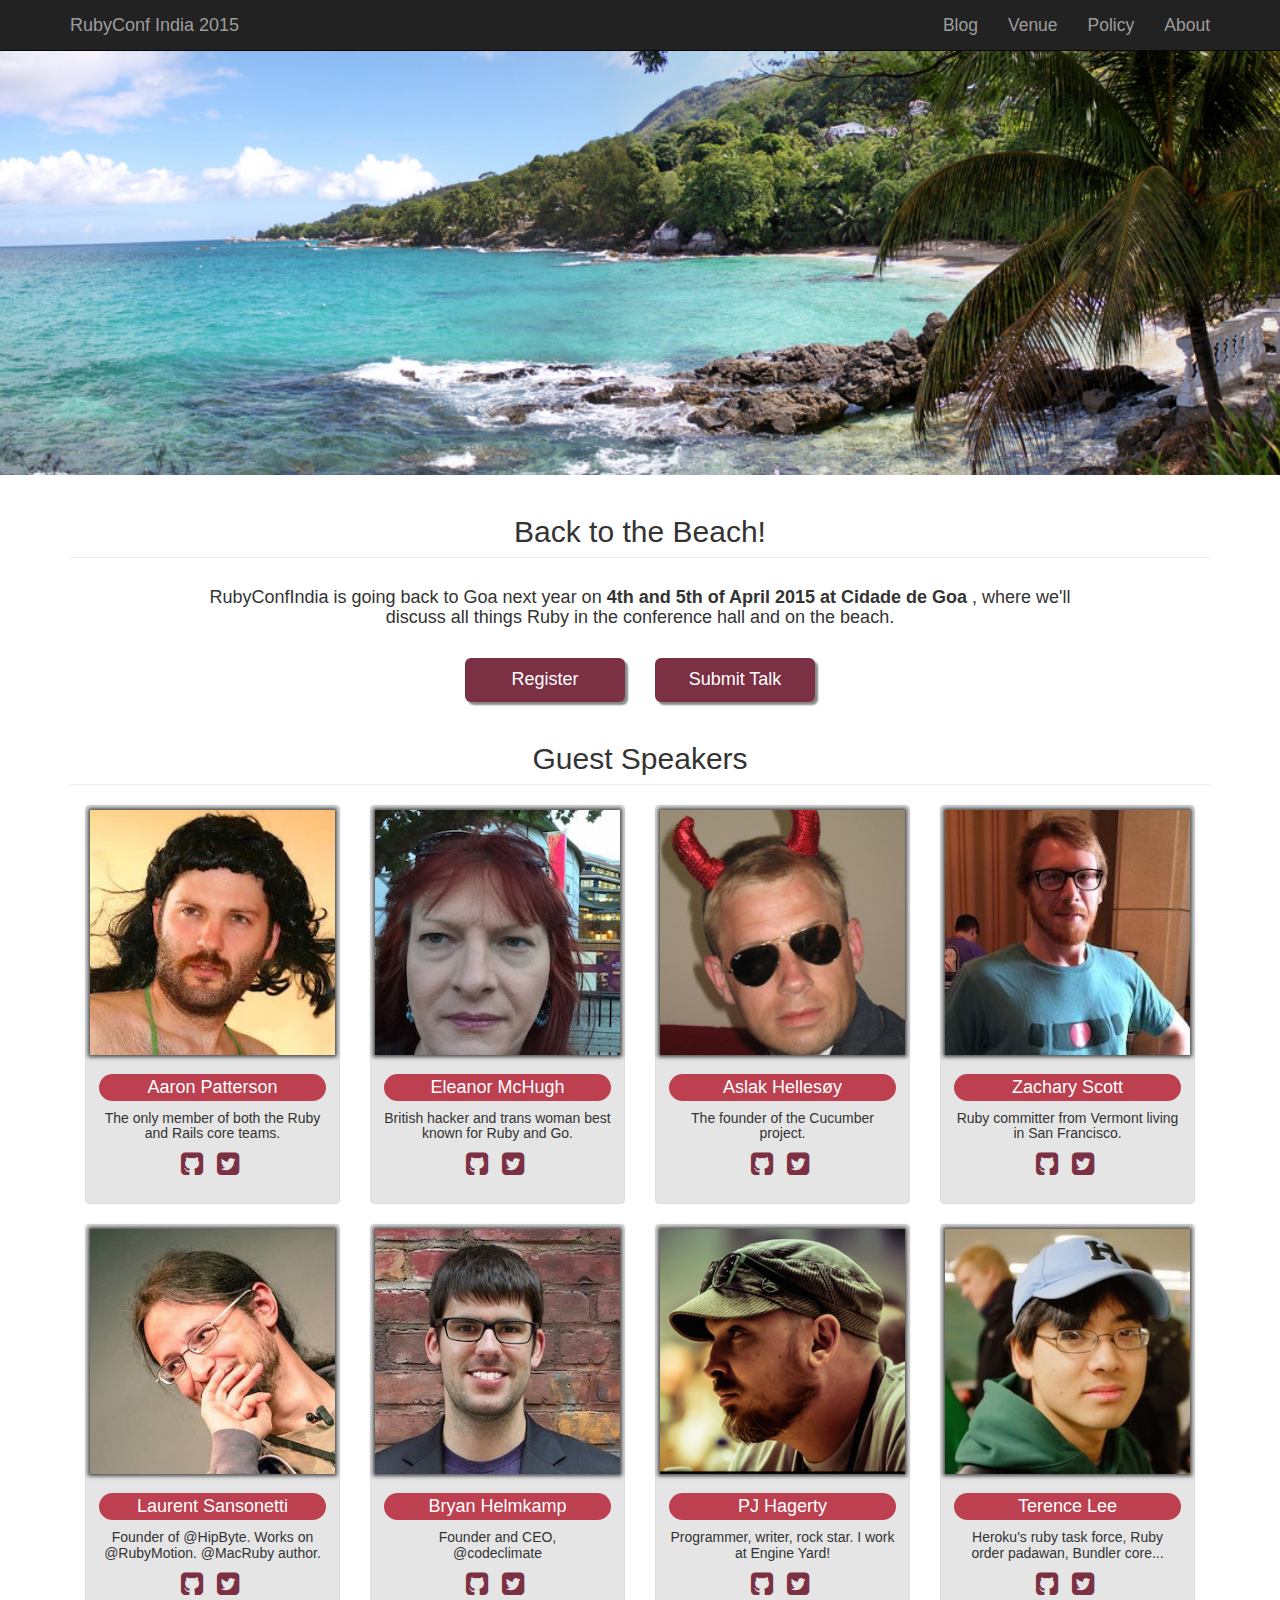
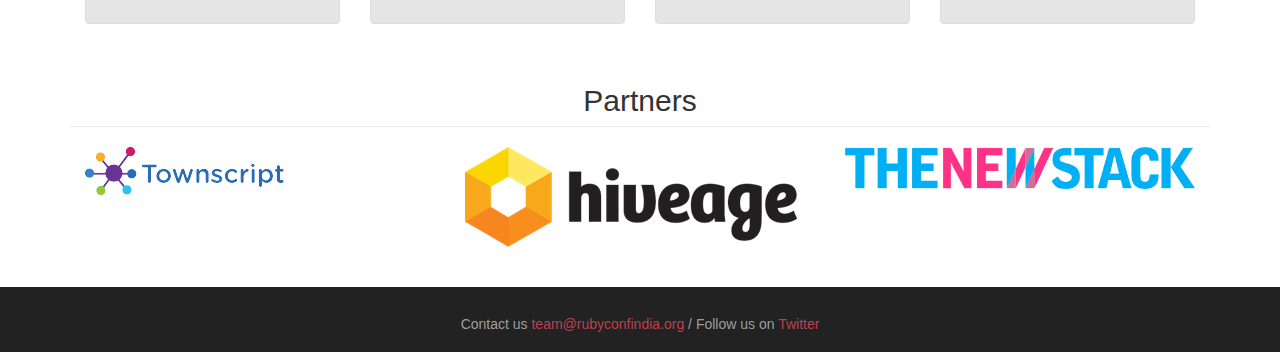
==== index.html @ f883c32f "Automated commit at 2015-01-05 13:21:49 UTC by middleman-deploy 1.0.0" ====
<!DOCTYPE html>
<html>
<head>
<meta charset='utf-8'>
<meta content='IE=edge,chrome=1' http-equiv='X-UA-Compatible'>
<!-- Use title if it's in the page YAML frontmatter -->
<title>RubyConf India 2015</title>
<meta content='RubyConfIndia' name='description'>
<meta content='width=device-width' name='viewport'>
<!-- Place favicon.ico and apple-touch-icon.png in the root directory -->
<link href="/css/all.css" rel="stylesheet" type="text/css" />
<link href="/font-awesome/css/font-awesome.min.css" rel="stylesheet" type="text/css" />
<script src="/js/vendor/modernizr-2.6.1.min.js" type="text/javascript"></script>
</head>
<body>
<nav class='navbar navbar-inverse navbar-fixed-top' role='navigation'>
<div class='container'>
<div class='navbar-header'>
<button class='navbar-toggle' data-target='#navlinks' data-toggle='collapse' type='button'>
<span class='sr-only'>Toggle navigation</span>
<span class='icon-bar'></span>
<span class='icon-bar'></span>
<span class='icon-bar'></span>
</button>
<a class='navbar-brand' href='/'>RubyConf India 2015</a>
</div>
<div class='collapse navbar-collapse' id='navlinks'>
<ul class='nav navbar-nav navbar-right'>
<li>
<a href='http://blog.rubyconfindia.org/'>Blog</a>
</li>
<li>
<a href='/venue.html'>Venue</a>
</li>
<li>
<a href='/policy.html'>Policy</a>
</li>
<li>
<a href='/about.html'>About</a>
</li>
</ul>
</div>
</div>
</nav>
<header class='banner'>
<div class='fill'></div>
</header>
<div class='container'>
<div class='row'>
<div class='col-lg-12 text-center'>
<h2 class='page-header'>
Back to the Beach!
</h2>
<section>
<h4 class='col-lg-10 col-lg-offset-1 padding-down'>
RubyConfIndia is going back to Goa next year on
<strong>4th and 5th of April 2015 at Cidade de Goa</strong>
, where we'll discuss all things Ruby in the conference hall and on the beach.
</h4>
</section>
<section class='push-down'>
<div class='col-sm-2 col-sm-offset-4'>
<a class='btn btn-primary btn-lg btn-block' href='http://www.townscript.com/rubyconfindia2015' target='_blank'>Register</a>
</div>
<div class='col-sm-2'>
<a class='btn btn-success btn-lg btn-block' href='http://cfp.rubyconfindia.org/' target='_blank'>Submit Talk</a>
</div>
</section>
</div>
</div>
<div class='row'>
<div class='col-lg-12 text-center'>
<h2 class='page-header'>
Guest Speakers
</h2>
<div class='col-md-3'>
<div class='thumbnail'>
<img class="img-responsive" src="/img/aaron.jpeg" />
<div class='caption'>
<div class='h4'>Aaron Patterson</div>
<h5>
The only member of both the Ruby and Rails core teams.
</h5>
<ul class='list-inline'>
<li>
<a href='https://github.com/tenderlove'>
<i class='fa fa-github-square'></i>
</a>
</li>
<li>
<a href='https://twitter.com/tenderlove'>
<i class='fa fa-twitter-square'></i>
</a>
</li>
</ul>
</div>
</div>
</div>
<div class='col-md-3'>
<div class='thumbnail'>
<img class="img-responsive" src="/img/eleanor.jpeg" />
<div class='caption'>
<div class='h4'>Eleanor McHugh</div>
<h5>
British hacker and trans woman best known for Ruby and Go.
</h5>
<ul class='list-inline'>
<li>
<a href='https://github.com/feyeleanor'>
<i class='fa fa-github-square'></i>
</a>
</li>
<li>
<a href='http://twitter.com/feyeleanor'>
<i class='fa fa-twitter-square'></i>
</a>
</li>
</ul>
</div>
</div>
</div>
<div class='col-md-3'>
<div class='thumbnail'>
<img class="img-responsive" src="/img/aslak.jpeg" />
<div class='caption'>
<div class='h4'>Aslak Hellesøy</div>
<h5>
The founder of the Cucumber project.
</h5>
<ul class='list-inline'>
<li>
<a href='https://github.com/aslakhellesoy'>
<i class='fa fa-github-square'></i>
</a>
</li>
<li>
<a href='https://twitter.com/aslak_hellesoy'>
<i class='fa fa-twitter-square'></i>
</a>
</li>
</ul>
</div>
</div>
</div>
<div class='col-md-3'>
<div class='thumbnail'>
<img class="img-responsive" src="/img/zzak.png" />
<div class='caption'>
<div class='h4'>Zachary Scott</div>
<h5>
Ruby committer from Vermont living in San Francisco.
</h5>
<ul class='list-inline'>
<li>
<a href='https://github.com/zzak'>
<i class='fa fa-github-square'></i>
</a>
</li>
<li>
<a href='https://twitter.com/_zzak'>
<i class='fa fa-twitter-square'></i>
</a>
</li>
</ul>
</div>
</div>
</div>
<div class='col-md-3'>
<div class='thumbnail'>
<img class="img-responsive" src="/img/laurent.jpg" />
<div class='caption'>
<div class='h4'>Laurent Sansonetti</div>
<h5>
Founder of @HipByte. Works on @RubyMotion. @MacRuby author.
</h5>
<ul class='list-inline'>
<li>
<a href='https://github.com/lrz'>
<i class='fa fa-github-square'></i>
</a>
</li>
<li>
<a href='https://twitter.com/lrz'>
<i class='fa fa-twitter-square'></i>
</a>
</li>
</ul>
</div>
</div>
</div>
<div class='col-md-3'>
<div class='thumbnail'>
<img class="img-responsive" src="/img/bryan.jpeg" />
<div class='caption'>
<div class='h4'>Bryan Helmkamp</div>
<h5>
Founder and CEO,
<br>
@codeclimate
</h5>
<ul class='list-inline'>
<li>
<a href='https://github.com/brynary'>
<i class='fa fa-github-square'></i>
</a>
</li>
<li>
<a href='https://twitter.com/brynary'>
<i class='fa fa-twitter-square'></i>
</a>
</li>
</ul>
</div>
</div>
</div>
<div class='col-md-3'>
<div class='thumbnail'>
<img class="img-responsive" src="/img/pj.png" />
<div class='caption'>
<div class='h4'>PJ Hagerty</div>
<h5>
Programmer, writer, rock star. I work at Engine Yard!
</h5>
<ul class='list-inline'>
<li>
<a href='https://github.com/aspleenic'>
<i class='fa fa-github-square'></i>
</a>
</li>
<li>
<a href='https://twitter.com/aspleenic'>
<i class='fa fa-twitter-square'></i>
</a>
</li>
</ul>
</div>
</div>
</div>
<div class='col-md-3'>
<div class='thumbnail'>
<img class="img-responsive" src="/img/terence.jpeg" />
<div class='caption'>
<div class='h4'>Terence Lee</div>
<h5>
Heroku's ruby task force, Ruby order padawan, Bundler core...
</h5>
<ul class='list-inline'>
<li>
<a href='https://github.com/hone'>
<i class='fa fa-github-square'></i>
</a>
</li>
<li>
<a href='https://twitter.com/hone02'>
<i class='fa fa-twitter-square'></i>
</a>
</li>
</ul>
</div>
</div>
</div>
</div>
</div>
<div class='row'>
<div class='col-lg-12 text-center'>
<h2 class='page-header'>
Partners
</h2>
<div class='col-md-4'>
<a href='http://townscript.com'>
<img class="img-responsive" src="/img/townscript.png" />
</a>
</div>
<div class='col-md-4'>
<a href='http://www.hivage.com'>
<img class="img-responsive" src="/img/hiveage.png" />
</a>
</div>
<div class='col-md-4'>
<a href='http://www.thenewstack.io'>
<img class="img-responsive" src="/img/newstack.png" />
</a>
</div>
</div>
</div>

</div>
<footer>
<div class='container text-center'>
<h5>
Contact us
<a class='link' href='mailto:team@rubyconfindia.org'>team@rubyconfindia.org</a>
/ Follow us on
<a class='link' href='http://twitter.com/rubyconfindia'>Twitter</a>
</h5>
</div>
</footer>
<script src="/js/main.js" type="text/javascript"></script>
<script type='text/javascript'>
(function(i,s,o,g,r,a,m){i['GoogleAnalyticsObject']=r;i[r]=i[r]||function(){
(i[r].q=i[r].q||[]).push(arguments)},i[r].l=1*new Date();a=s.createElement(o),
m=s.getElementsByTagName(o)[0];a.async=1;a.src=g;m.parentNode.insertBefore(a,m)
})(window,document,'script','//www.google-analytics.com/analytics.js','ga');
ga('create', 'UA-10855424-1', 'auto');
ga('send', 'pageview');
</script>
</body>
</html>
---- css/all.css ----
@charset "UTF-8";/*! normalize.css v2.0.1 | MIT License | git.io/normalize */

/* ==========================================================================
   HTML5 display definitions
   ========================================================================== */

/*
 * Corrects `block` display not defined in IE 8/9.
 */


article,
aside,
details,
figcaption,
figure,
footer,
header,
hgroup,
nav,
section,
summary {
    display: block;
}

/*
 * Corrects `inline-block` display not defined in IE 8/9.
 */

audio,
canvas,
video {
    display: inline-block;
}

/*
 * Prevents modern browsers from displaying `audio` without controls.
 * Remove excess height in iOS 5 devices.
 */

audio:not([controls]) {
    display: none;
    height: 0;
}

/*
 * Addresses styling for `hidden` attribute not present in IE 8/9.
 */

[hidden] {
    display: none;
}

/* ==========================================================================
   Base
   ========================================================================== */

/*
 * 1. Sets default font family to sans-serif.
 * 2. Prevents iOS text size adjust after orientation change, without disabling
 *    user zoom.
 */

html {
    font-family: sans-serif; /* 1 */
    -webkit-text-size-adjust: 100%; /* 2 */
    -ms-text-size-adjust: 100%; /* 2 */
}

/*
 * Removes default margin.
 */

body {
    margin: 0;
}

/* ==========================================================================
   Links
   ========================================================================== */

/*
 * Addresses `outline` inconsistency between Chrome and other browsers.
 */

a:focus {
    outline: thin dotted;
}

/*
 * Improves readability when focused and also mouse hovered in all browsers.
 */

a:active,
a:hover {
    outline: 0;
}

/* ==========================================================================
   Typography
   ========================================================================== */

/*
 * Addresses `h1` font sizes within `section` and `article` in Firefox 4+,
 * Safari 5, and Chrome.
 */

h1 {
    font-size: 2em;
}

/*
 * Addresses styling not present in IE 8/9, Safari 5, and Chrome.
 */

abbr[title] {
    border-bottom: 1px dotted;
}

/*
 * Addresses style set to `bolder` in Firefox 4+, Safari 5, and Chrome.
 */

b,
strong {
    font-weight: bold;
}

/*
 * Addresses styling not present in Safari 5 and Chrome.
 */

dfn {
    font-style: italic;
}

/*
 * Addresses styling not present in IE 8/9.
 */

mark {
    background: #ff0;
    color: #000;
}


/*
 * Corrects font family set oddly in Safari 5 and Chrome.
 */

code,
kbd,
pre,
samp {
    font-family: monospace, serif;
    font-size: 1em;
}

/*
 * Improves readability of pre-formatted text in all browsers.
 */

pre {
    white-space: pre;
    white-space: pre-wrap;
    word-wrap: break-word;
}

/*
 * Sets consistent quote types.
 */

q {
    quotes: "\201C" "\201D" "\2018" "\2019";
}

/*
 * Addresses inconsistent and variable font size in all browsers.
 */

small {
    font-size: 80%;
}

/*
 * Prevents `sub` and `sup` affecting `line-height` in all browsers.
 */

sub,
sup {
    font-size: 75%;
    line-height: 0;
    position: relative;
    vertical-align: baseline;
}

sup {
    top: -0.5em;
}

sub {
    bottom: -0.25em;
}

/* ==========================================================================
   Embedded content
   ========================================================================== */

/*
 * Removes border when inside `a` element in IE 8/9.
 */

img {
    border: 0;
}

/*
 * Corrects overflow displayed oddly in IE 9.
 */

svg:not(:root) {
    overflow: hidden;
}

/* ==========================================================================
   Figures
   ========================================================================== */

/*
 * Addresses margin not present in IE 8/9 and Safari 5.
 */

figure {
    margin: 0;
}

/* ==========================================================================
   Forms
   ========================================================================== */

/*
 * Define consistent border, margin, and padding.
 */

fieldset {
    border: 1px solid #c0c0c0;
    margin: 0 2px;
    padding: 0.35em 0.625em 0.75em;
}

/*
 * 1. Corrects color not being inherited in IE 8/9.
 * 2. Remove padding so people aren't caught out if they zero out fieldsets.
 */

legend {
    border: 0; /* 1 */
    padding: 0; /* 2 */
}

/*
 * 1. Corrects font family not being inherited in all browsers.
 * 2. Corrects font size not being inherited in all browsers.
 * 3. Addresses margins set differently in Firefox 4+, Safari 5, and Chrome
 */

button,
input,
select,
textarea {
    font-family: inherit; /* 1 */
    font-size: 100%; /* 2 */
    margin: 0; /* 3 */
}

/*
 * Addresses Firefox 4+ setting `line-height` on `input` using `!important` in
 * the UA stylesheet.
 */

button,
input {
    line-height: normal;
}

/*
 * 1. Avoid the WebKit bug in Android 4.0.* where (2) destroys native `audio`
 *    and `video` controls.
 * 2. Corrects inability to style clickable `input` types in iOS.
 * 3. Improves usability and consistency of cursor style between image-type
 *    `input` and others.
 */

button,
html input[type="button"], /* 1 */
input[type="reset"],
input[type="submit"] {
    -webkit-appearance: button; /* 2 */
    cursor: pointer; /* 3 */
}

/*
 * Re-set default cursor for disabled elements.
 */

button[disabled],
input[disabled] {
    cursor: default;
}

/*
 * 1. Addresses box sizing set to `content-box` in IE 8/9.
 * 2. Removes excess padding in IE 8/9.
 */

input[type="checkbox"],
input[type="radio"] {
    box-sizing: border-box; /* 1 */
    padding: 0; /* 2 */
}

/*
 * 1. Addresses `appearance` set to `searchfield` in Safari 5 and Chrome.
 * 2. Addresses `box-sizing` set to `border-box` in Safari 5 and Chrome
 *    (include `-moz` to future-proof).
 */

input[type="search"] {
    -webkit-appearance: textfield; /* 1 */
    -moz-box-sizing: content-box;
    -webkit-box-sizing: content-box; /* 2 */
    box-sizing: content-box;
}

/*
 * Removes inner padding and search cancel button in Safari 5 and Chrome
 * on OS X.
 */

input[type="search"]::-webkit-search-cancel-button,
input[type="search"]::-webkit-search-decoration {
    -webkit-appearance: none;
}

/*
 * Removes inner padding and border in Firefox 4+.
 */

button::-moz-focus-inner,
input::-moz-focus-inner {
    border: 0;
    padding: 0;
}

/*
 * 1. Removes default vertical scrollbar in IE 8/9.
 * 2. Improves readability and alignment in all browsers.
 */

textarea {
    overflow: auto; /* 1 */
    vertical-align: top; /* 2 */
}

/* ==========================================================================
   Tables
   ========================================================================== */

/*
 * Remove most spacing between table cells.
 */

table {
    border-collapse: collapse;
    border-spacing: 0;
}
/*!
 *  Font Awesome 4.2.0 by @davegandy - http://fontawesome.io - @fontawesome
 *  License - http://fontawesome.io/license (Font: SIL OFL 1.1, CSS: MIT License)
 */
@font-face{font-family:'FontAwesome';src:url('../fonts/fontawesome-webfont.eot?v=4.2.0');src:url('../fonts/fontawesome-webfont.eot?#iefix&v=4.2.0') format('embedded-opentype'),url('../fonts/fontawesome-webfont.woff?v=4.2.0') format('woff'),url('../fonts/fontawesome-webfont.ttf?v=4.2.0') format('truetype'),url('../fonts/fontawesome-webfont.svg?v=4.2.0#fontawesomeregular') format('svg');font-weight:normal;font-style:normal}.fa{display:inline-block;font:normal normal normal 14px/1 FontAwesome;font-size:inherit;text-rendering:auto;-webkit-font-smoothing:antialiased;-moz-osx-font-smoothing:grayscale}.fa-lg{font-size:1.33333333em;line-height:.75em;vertical-align:-15%}.fa-2x{font-size:2em}.fa-3x{font-size:3em}.fa-4x{font-size:4em}.fa-5x{font-size:5em}.fa-fw{width:1.28571429em;text-align:center}.fa-ul{padding-left:0;margin-left:2.14285714em;list-style-type:none}.fa-ul>li{position:relative}.fa-li{position:absolute;left:-2.14285714em;width:2.14285714em;top:.14285714em;text-align:center}.fa-li.fa-lg{left:-1.85714286em}.fa-border{padding:.2em .25em .15em;border:solid .08em #eee;border-radius:.1em}.pull-right{float:right}.pull-left{float:left}.fa.pull-left{margin-right:.3em}.fa.pull-right{margin-left:.3em}.fa-spin{-webkit-animation:fa-spin 2s infinite linear;animation:fa-spin 2s infinite linear}@-webkit-keyframes fa-spin{0%{-webkit-transform:rotate(0deg);transform:rotate(0deg)}100%{-webkit-transform:rotate(359deg);transform:rotate(359deg)}}@keyframes fa-spin{0%{-webkit-transform:rotate(0deg);transform:rotate(0deg)}100%{-webkit-transform:rotate(359deg);transform:rotate(359deg)}}.fa-rotate-90{filter:progid:DXImageTransform.Microsoft.BasicImage(rotation=1);-webkit-transform:rotate(90deg);-ms-transform:rotate(90deg);transform:rotate(90deg)}.fa-rotate-180{filter:progid:DXImageTransform.Microsoft.BasicImage(rotation=2);-webkit-transform:rotate(180deg);-ms-transform:rotate(180deg);transform:rotate(180deg)}.fa-rotate-270{filter:progid:DXImageTransform.Microsoft.BasicImage(rotation=3);-webkit-transform:rotate(270deg);-ms-transform:rotate(270deg);transform:rotate(270deg)}.fa-flip-horizontal{filter:progid:DXImageTransform.Microsoft.BasicImage(rotation=0, mirror=1);-webkit-transform:scale(-1, 1);-ms-transform:scale(-1, 1);transform:scale(-1, 1)}.fa-flip-vertical{filter:progid:DXImageTransform.Microsoft.BasicImage(rotation=2, mirror=1);-webkit-transform:scale(1, -1);-ms-transform:scale(1, -1);transform:scale(1, -1)}:root .fa-rotate-90,:root .fa-rotate-180,:root .fa-rotate-270,:root .fa-flip-horizontal,:root .fa-flip-vertical{filter:none}.fa-stack{position:relative;display:inline-block;width:2em;height:2em;line-height:2em;vertical-align:middle}.fa-stack-1x,.fa-stack-2x{position:absolute;left:0;width:100%;text-align:center}.fa-stack-1x{line-height:inherit}.fa-stack-2x{font-size:2em}.fa-inverse{color:#fff}.fa-glass:before{content:"\f000"}.fa-music:before{content:"\f001"}.fa-search:before{content:"\f002"}.fa-envelope-o:before{content:"\f003"}.fa-heart:before{content:"\f004"}.fa-star:before{content:"\f005"}.fa-star-o:before{content:"\f006"}.fa-user:before{content:"\f007"}.fa-film:before{content:"\f008"}.fa-th-large:before{content:"\f009"}.fa-th:before{content:"\f00a"}.fa-th-list:before{content:"\f00b"}.fa-check:before{content:"\f00c"}.fa-remove:before,.fa-close:before,.fa-times:before{content:"\f00d"}.fa-search-plus:before{content:"\f00e"}.fa-search-minus:before{content:"\f010"}.fa-power-off:before{content:"\f011"}.fa-signal:before{content:"\f012"}.fa-gear:before,.fa-cog:before{content:"\f013"}.fa-trash-o:before{content:"\f014"}.fa-home:before{content:"\f015"}.fa-file-o:before{content:"\f016"}.fa-clock-o:before{content:"\f017"}.fa-road:before{content:"\f018"}.fa-download:before{content:"\f019"}.fa-arrow-circle-o-down:before{content:"\f01a"}.fa-arrow-circle-o-up:before{content:"\f01b"}.fa-inbox:before{content:"\f01c"}.fa-play-circle-o:before{content:"\f01d"}.fa-rotate-right:before,.fa-repeat:before{content:"\f01e"}.fa-refresh:before{content:"\f021"}.fa-list-alt:before{content:"\f022"}.fa-lock:before{content:"\f023"}.fa-flag:before{content:"\f024"}.fa-headphones:before{content:"\f025"}.fa-volume-off:before{content:"\f026"}.fa-volume-down:before{content:"\f027"}.fa-volume-up:before{content:"\f028"}.fa-qrcode:before{content:"\f029"}.fa-barcode:before{content:"\f02a"}.fa-tag:before{content:"\f02b"}.fa-tags:before{content:"\f02c"}.fa-book:before{content:"\f02d"}.fa-bookmark:before{content:"\f02e"}.fa-print:before{content:"\f02f"}.fa-camera:before{content:"\f030"}.fa-font:before{content:"\f031"}.fa-bold:before{content:"\f032"}.fa-italic:before{content:"\f033"}.fa-text-height:before{content:"\f034"}.fa-text-width:before{content:"\f035"}.fa-align-left:before{content:"\f036"}.fa-align-center:before{content:"\f037"}.fa-align-right:before{content:"\f038"}.fa-align-justify:before{content:"\f039"}.fa-list:before{content:"\f03a"}.fa-dedent:before,.fa-outdent:before{content:"\f03b"}.fa-indent:before{content:"\f03c"}.fa-video-camera:before{content:"\f03d"}.fa-photo:before,.fa-image:before,.fa-picture-o:before{content:"\f03e"}.fa-pencil:before{content:"\f040"}.fa-map-marker:before{content:"\f041"}.fa-adjust:before{content:"\f042"}.fa-tint:before{content:"\f043"}.fa-edit:before,.fa-pencil-square-o:before{content:"\f044"}.fa-share-square-o:before{content:"\f045"}.fa-check-square-o:before{content:"\f046"}.fa-arrows:before{content:"\f047"}.fa-step-backward:before{content:"\f048"}.fa-fast-backward:before{content:"\f049"}.fa-backward:before{content:"\f04a"}.fa-play:before{content:"\f04b"}.fa-pause:before{content:"\f04c"}.fa-stop:before{content:"\f04d"}.fa-forward:before{content:"\f04e"}.fa-fast-forward:before{content:"\f050"}.fa-step-forward:before{content:"\f051"}.fa-eject:before{content:"\f052"}.fa-chevron-left:before{content:"\f053"}.fa-chevron-right:before{content:"\f054"}.fa-plus-circle:before{content:"\f055"}.fa-minus-circle:before{content:"\f056"}.fa-times-circle:before{content:"\f057"}.fa-check-circle:before{content:"\f058"}.fa-question-circle:before{content:"\f059"}.fa-info-circle:before{content:"\f05a"}.fa-crosshairs:before{content:"\f05b"}.fa-times-circle-o:before{content:"\f05c"}.fa-check-circle-o:before{content:"\f05d"}.fa-ban:before{content:"\f05e"}.fa-arrow-left:before{content:"\f060"}.fa-arrow-right:before{content:"\f061"}.fa-arrow-up:before{content:"\f062"}.fa-arrow-down:before{content:"\f063"}.fa-mail-forward:before,.fa-share:before{content:"\f064"}.fa-expand:before{content:"\f065"}.fa-compress:before{content:"\f066"}.fa-plus:before{content:"\f067"}.fa-minus:before{content:"\f068"}.fa-asterisk:before{content:"\f069"}.fa-exclamation-circle:before{content:"\f06a"}.fa-gift:before{content:"\f06b"}.fa-leaf:before{content:"\f06c"}.fa-fire:before{content:"\f06d"}.fa-eye:before{content:"\f06e"}.fa-eye-slash:before{content:"\f070"}.fa-warning:before,.fa-exclamation-triangle:before{content:"\f071"}.fa-plane:before{content:"\f072"}.fa-calendar:before{content:"\f073"}.fa-random:before{content:"\f074"}.fa-comment:before{content:"\f075"}.fa-magnet:before{content:"\f076"}.fa-chevron-up:before{content:"\f077"}.fa-chevron-down:before{content:"\f078"}.fa-retweet:before{content:"\f079"}.fa-shopping-cart:before{content:"\f07a"}.fa-folder:before{content:"\f07b"}.fa-folder-open:before{content:"\f07c"}.fa-arrows-v:before{content:"\f07d"}.fa-arrows-h:before{content:"\f07e"}.fa-bar-chart-o:before,.fa-bar-chart:before{content:"\f080"}.fa-twitter-square:before{content:"\f081"}.fa-facebook-square:before{content:"\f082"}.fa-camera-retro:before{content:"\f083"}.fa-key:before{content:"\f084"}.fa-gears:before,.fa-cogs:before{content:"\f085"}.fa-comments:before{content:"\f086"}.fa-thumbs-o-up:before{content:"\f087"}.fa-thumbs-o-down:before{content:"\f088"}.fa-star-half:before{content:"\f089"}.fa-heart-o:before{content:"\f08a"}.fa-sign-out:before{content:"\f08b"}.fa-linkedin-square:before{content:"\f08c"}.fa-thumb-tack:before{content:"\f08d"}.fa-external-link:before{content:"\f08e"}.fa-sign-in:before{content:"\f090"}.fa-trophy:before{content:"\f091"}.fa-github-square:before{content:"\f092"}.fa-upload:before{content:"\f093"}.fa-lemon-o:before{content:"\f094"}.fa-phone:before{content:"\f095"}.fa-square-o:before{content:"\f096"}.fa-bookmark-o:before{content:"\f097"}.fa-phone-square:before{content:"\f098"}.fa-twitter:before{content:"\f099"}.fa-facebook:before{content:"\f09a"}.fa-github:before{content:"\f09b"}.fa-unlock:before{content:"\f09c"}.fa-credit-card:before{content:"\f09d"}.fa-rss:before{content:"\f09e"}.fa-hdd-o:before{content:"\f0a0"}.fa-bullhorn:before{content:"\f0a1"}.fa-bell:before{content:"\f0f3"}.fa-certificate:before{content:"\f0a3"}.fa-hand-o-right:before{content:"\f0a4"}.fa-hand-o-left:before{content:"\f0a5"}.fa-hand-o-up:before{content:"\f0a6"}.fa-hand-o-down:before{content:"\f0a7"}.fa-arrow-circle-left:before{content:"\f0a8"}.fa-arrow-circle-right:before{content:"\f0a9"}.fa-arrow-circle-up:before{content:"\f0aa"}.fa-arrow-circle-down:before{content:"\f0ab"}.fa-globe:before{content:"\f0ac"}.fa-wrench:before{content:"\f0ad"}.fa-tasks:before{content:"\f0ae"}.fa-filter:before{content:"\f0b0"}.fa-briefcase:before{content:"\f0b1"}.fa-arrows-alt:before{content:"\f0b2"}.fa-group:before,.fa-users:before{content:"\f0c0"}.fa-chain:before,.fa-link:before{content:"\f0c1"}.fa-cloud:before{content:"\f0c2"}.fa-flask:before{content:"\f0c3"}.fa-cut:before,.fa-scissors:before{content:"\f0c4"}.fa-copy:before,.fa-files-o:before{content:"\f0c5"}.fa-paperclip:before{content:"\f0c6"}.fa-save:before,.fa-floppy-o:before{content:"\f0c7"}.fa-square:before{content:"\f0c8"}.fa-navicon:before,.fa-reorder:before,.fa-bars:before{content:"\f0c9"}.fa-list-ul:before{content:"\f0ca"}.fa-list-ol:before{content:"\f0cb"}.fa-strikethrough:before{content:"\f0cc"}.fa-underline:before{content:"\f0cd"}.fa-table:before{content:"\f0ce"}.fa-magic:before{content:"\f0d0"}.fa-truck:before{content:"\f0d1"}.fa-pinterest:before{content:"\f0d2"}.fa-pinterest-square:before{content:"\f0d3"}.fa-google-plus-square:before{content:"\f0d4"}.fa-google-plus:before{content:"\f0d5"}.fa-money:before{content:"\f0d6"}.fa-caret-down:before{content:"\f0d7"}.fa-caret-up:before{content:"\f0d8"}.fa-caret-left:before{content:"\f0d9"}.fa-caret-right:before{content:"\f0da"}.fa-columns:before{content:"\f0db"}.fa-unsorted:before,.fa-sort:before{content:"\f0dc"}.fa-sort-down:before,.fa-sort-desc:before{content:"\f0dd"}.fa-sort-up:before,.fa-sort-asc:before{content:"\f0de"}.fa-envelope:before{content:"\f0e0"}.fa-linkedin:before{content:"\f0e1"}.fa-rotate-left:before,.fa-undo:before{content:"\f0e2"}.fa-legal:before,.fa-gavel:before{content:"\f0e3"}.fa-dashboard:before,.fa-tachometer:before{content:"\f0e4"}.fa-comment-o:before{content:"\f0e5"}.fa-comments-o:before{content:"\f0e6"}.fa-flash:before,.fa-bolt:before{content:"\f0e7"}.fa-sitemap:before{content:"\f0e8"}.fa-umbrella:before{content:"\f0e9"}.fa-paste:before,.fa-clipboard:before{content:"\f0ea"}.fa-lightbulb-o:before{content:"\f0eb"}.fa-exchange:before{content:"\f0ec"}.fa-cloud-download:before{content:"\f0ed"}.fa-cloud-upload:before{content:"\f0ee"}.fa-user-md:before{content:"\f0f0"}.fa-stethoscope:before{content:"\f0f1"}.fa-suitcase:before{content:"\f0f2"}.fa-bell-o:before{content:"\f0a2"}.fa-coffee:before{content:"\f0f4"}.fa-cutlery:before{content:"\f0f5"}.fa-file-text-o:before{content:"\f0f6"}.fa-building-o:before{content:"\f0f7"}.fa-hospital-o:before{content:"\f0f8"}.fa-ambulance:before{content:"\f0f9"}.fa-medkit:before{content:"\f0fa"}.fa-fighter-jet:before{content:"\f0fb"}.fa-beer:before{content:"\f0fc"}.fa-h-square:before{content:"\f0fd"}.fa-plus-square:before{content:"\f0fe"}.fa-angle-double-left:before{content:"\f100"}.fa-angle-double-right:before{content:"\f101"}.fa-angle-double-up:before{content:"\f102"}.fa-angle-double-down:before{content:"\f103"}.fa-angle-left:before{content:"\f104"}.fa-angle-right:before{content:"\f105"}.fa-angle-up:before{content:"\f106"}.fa-angle-down:before{content:"\f107"}.fa-desktop:before{content:"\f108"}.fa-laptop:before{content:"\f109"}.fa-tablet:before{content:"\f10a"}.fa-mobile-phone:before,.fa-mobile:before{content:"\f10b"}.fa-circle-o:before{content:"\f10c"}.fa-quote-left:before{content:"\f10d"}.fa-quote-right:before{content:"\f10e"}.fa-spinner:before{content:"\f110"}.fa-circle:before{content:"\f111"}.fa-mail-reply:before,.fa-reply:before{content:"\f112"}.fa-github-alt:before{content:"\f113"}.fa-folder-o:before{content:"\f114"}.fa-folder-open-o:before{content:"\f115"}.fa-smile-o:before{content:"\f118"}.fa-frown-o:before{content:"\f119"}.fa-meh-o:before{content:"\f11a"}.fa-gamepad:before{content:"\f11b"}.fa-keyboard-o:before{content:"\f11c"}.fa-flag-o:before{content:"\f11d"}.fa-flag-checkered:before{content:"\f11e"}.fa-terminal:before{content:"\f120"}.fa-code:before{content:"\f121"}.fa-mail-reply-all:before,.fa-reply-all:before{content:"\f122"}.fa-star-half-empty:before,.fa-star-half-full:before,.fa-star-half-o:before{content:"\f123"}.fa-location-arrow:before{content:"\f124"}.fa-crop:before{content:"\f125"}.fa-code-fork:before{content:"\f126"}.fa-unlink:before,.fa-chain-broken:before{content:"\f127"}.fa-question:before{content:"\f128"}.fa-info:before{content:"\f129"}.fa-exclamation:before{content:"\f12a"}.fa-superscript:before{content:"\f12b"}.fa-subscript:before{content:"\f12c"}.fa-eraser:before{content:"\f12d"}.fa-puzzle-piece:before{content:"\f12e"}.fa-microphone:before{content:"\f130"}.fa-microphone-slash:before{content:"\f131"}.fa-shield:before{content:"\f132"}.fa-calendar-o:before{content:"\f133"}.fa-fire-extinguisher:before{content:"\f134"}.fa-rocket:before{content:"\f135"}.fa-maxcdn:before{content:"\f136"}.fa-chevron-circle-left:before{content:"\f137"}.fa-chevron-circle-right:before{content:"\f138"}.fa-chevron-circle-up:before{content:"\f139"}.fa-chevron-circle-down:before{content:"\f13a"}.fa-html5:before{content:"\f13b"}.fa-css3:before{content:"\f13c"}.fa-anchor:before{content:"\f13d"}.fa-unlock-alt:before{content:"\f13e"}.fa-bullseye:before{content:"\f140"}.fa-ellipsis-h:before{content:"\f141"}.fa-ellipsis-v:before{content:"\f142"}.fa-rss-square:before{content:"\f143"}.fa-play-circle:before{content:"\f144"}.fa-ticket:before{content:"\f145"}.fa-minus-square:before{content:"\f146"}.fa-minus-square-o:before{content:"\f147"}.fa-level-up:before{content:"\f148"}.fa-level-down:before{content:"\f149"}.fa-check-square:before{content:"\f14a"}.fa-pencil-square:before{content:"\f14b"}.fa-external-link-square:before{content:"\f14c"}.fa-share-square:before{content:"\f14d"}.fa-compass:before{content:"\f14e"}.fa-toggle-down:before,.fa-caret-square-o-down:before{content:"\f150"}.fa-toggle-up:before,.fa-caret-square-o-up:before{content:"\f151"}.fa-toggle-right:before,.fa-caret-square-o-right:before{content:"\f152"}.fa-euro:before,.fa-eur:before{content:"\f153"}.fa-gbp:before{content:"\f154"}.fa-dollar:before,.fa-usd:before{content:"\f155"}.fa-rupee:before,.fa-inr:before{content:"\f156"}.fa-cny:before,.fa-rmb:before,.fa-yen:before,.fa-jpy:before{content:"\f157"}.fa-ruble:before,.fa-rouble:before,.fa-rub:before{content:"\f158"}.fa-won:before,.fa-krw:before{content:"\f159"}.fa-bitcoin:before,.fa-btc:before{content:"\f15a"}.fa-file:before{content:"\f15b"}.fa-file-text:before{content:"\f15c"}.fa-sort-alpha-asc:before{content:"\f15d"}.fa-sort-alpha-desc:before{content:"\f15e"}.fa-sort-amount-asc:before{content:"\f160"}.fa-sort-amount-desc:before{content:"\f161"}.fa-sort-numeric-asc:before{content:"\f162"}.fa-sort-numeric-desc:before{content:"\f163"}.fa-thumbs-up:before{content:"\f164"}.fa-thumbs-down:before{content:"\f165"}.fa-youtube-square:before{content:"\f166"}.fa-youtube:before{content:"\f167"}.fa-xing:before{content:"\f168"}.fa-xing-square:before{content:"\f169"}.fa-youtube-play:before{content:"\f16a"}.fa-dropbox:before{content:"\f16b"}.fa-stack-overflow:before{content:"\f16c"}.fa-instagram:before{content:"\f16d"}.fa-flickr:before{content:"\f16e"}.fa-adn:before{content:"\f170"}.fa-bitbucket:before{content:"\f171"}.fa-bitbucket-square:before{content:"\f172"}.fa-tumblr:before{content:"\f173"}.fa-tumblr-square:before{content:"\f174"}.fa-long-arrow-down:before{content:"\f175"}.fa-long-arrow-up:before{content:"\f176"}.fa-long-arrow-left:before{content:"\f177"}.fa-long-arrow-right:before{content:"\f178"}.fa-apple:before{content:"\f179"}.fa-windows:before{content:"\f17a"}.fa-android:before{content:"\f17b"}.fa-linux:before{content:"\f17c"}.fa-dribbble:before{content:"\f17d"}.fa-skype:before{content:"\f17e"}.fa-foursquare:before{content:"\f180"}.fa-trello:before{content:"\f181"}.fa-female:before{content:"\f182"}.fa-male:before{content:"\f183"}.fa-gittip:before{content:"\f184"}.fa-sun-o:before{content:"\f185"}.fa-moon-o:before{content:"\f186"}.fa-archive:before{content:"\f187"}.fa-bug:before{content:"\f188"}.fa-vk:before{content:"\f189"}.fa-weibo:before{content:"\f18a"}.fa-renren:before{content:"\f18b"}.fa-pagelines:before{content:"\f18c"}.fa-stack-exchange:before{content:"\f18d"}.fa-arrow-circle-o-right:before{content:"\f18e"}.fa-arrow-circle-o-left:before{content:"\f190"}.fa-toggle-left:before,.fa-caret-square-o-left:before{content:"\f191"}.fa-dot-circle-o:before{content:"\f192"}.fa-wheelchair:before{content:"\f193"}.fa-vimeo-square:before{content:"\f194"}.fa-turkish-lira:before,.fa-try:before{content:"\f195"}.fa-plus-square-o:before{content:"\f196"}.fa-space-shuttle:before{content:"\f197"}.fa-slack:before{content:"\f198"}.fa-envelope-square:before{content:"\f199"}.fa-wordpress:before{content:"\f19a"}.fa-openid:before{content:"\f19b"}.fa-institution:before,.fa-bank:before,.fa-university:before{content:"\f19c"}.fa-mortar-board:before,.fa-graduation-cap:before{content:"\f19d"}.fa-yahoo:before{content:"\f19e"}.fa-google:before{content:"\f1a0"}.fa-reddit:before{content:"\f1a1"}.fa-reddit-square:before{content:"\f1a2"}.fa-stumbleupon-circle:before{content:"\f1a3"}.fa-stumbleupon:before{content:"\f1a4"}.fa-delicious:before{content:"\f1a5"}.fa-digg:before{content:"\f1a6"}.fa-pied-piper:before{content:"\f1a7"}.fa-pied-piper-alt:before{content:"\f1a8"}.fa-drupal:before{content:"\f1a9"}.fa-joomla:before{content:"\f1aa"}.fa-language:before{content:"\f1ab"}.fa-fax:before{content:"\f1ac"}.fa-building:before{content:"\f1ad"}.fa-child:before{content:"\f1ae"}.fa-paw:before{content:"\f1b0"}.fa-spoon:before{content:"\f1b1"}.fa-cube:before{content:"\f1b2"}.fa-cubes:before{content:"\f1b3"}.fa-behance:before{content:"\f1b4"}.fa-behance-square:before{content:"\f1b5"}.fa-steam:before{content:"\f1b6"}.fa-steam-square:before{content:"\f1b7"}.fa-recycle:before{content:"\f1b8"}.fa-automobile:before,.fa-car:before{content:"\f1b9"}.fa-cab:before,.fa-taxi:before{content:"\f1ba"}.fa-tree:before{content:"\f1bb"}.fa-spotify:before{content:"\f1bc"}.fa-deviantart:before{content:"\f1bd"}.fa-soundcloud:before{content:"\f1be"}.fa-database:before{content:"\f1c0"}.fa-file-pdf-o:before{content:"\f1c1"}.fa-file-word-o:before{content:"\f1c2"}.fa-file-excel-o:before{content:"\f1c3"}.fa-file-powerpoint-o:before{content:"\f1c4"}.fa-file-photo-o:before,.fa-file-picture-o:before,.fa-file-image-o:before{content:"\f1c5"}.fa-file-zip-o:before,.fa-file-archive-o:before{content:"\f1c6"}.fa-file-sound-o:before,.fa-file-audio-o:before{content:"\f1c7"}.fa-file-movie-o:before,.fa-file-video-o:before{content:"\f1c8"}.fa-file-code-o:before{content:"\f1c9"}.fa-vine:before{content:"\f1ca"}.fa-codepen:before{content:"\f1cb"}.fa-jsfiddle:before{content:"\f1cc"}.fa-life-bouy:before,.fa-life-buoy:before,.fa-life-saver:before,.fa-support:before,.fa-life-ring:before{content:"\f1cd"}.fa-circle-o-notch:before{content:"\f1ce"}.fa-ra:before,.fa-rebel:before{content:"\f1d0"}.fa-ge:before,.fa-empire:before{content:"\f1d1"}.fa-git-square:before{content:"\f1d2"}.fa-git:before{content:"\f1d3"}.fa-hacker-news:before{content:"\f1d4"}.fa-tencent-weibo:before{content:"\f1d5"}.fa-qq:before{content:"\f1d6"}.fa-wechat:before,.fa-weixin:before{content:"\f1d7"}.fa-send:before,.fa-paper-plane:before{content:"\f1d8"}.fa-send-o:before,.fa-paper-plane-o:before{content:"\f1d9"}.fa-history:before{content:"\f1da"}.fa-circle-thin:before{content:"\f1db"}.fa-header:before{content:"\f1dc"}.fa-paragraph:before{content:"\f1dd"}.fa-sliders:before{content:"\f1de"}.fa-share-alt:before{content:"\f1e0"}.fa-share-alt-square:before{content:"\f1e1"}.fa-bomb:before{content:"\f1e2"}.fa-soccer-ball-o:before,.fa-futbol-o:before{content:"\f1e3"}.fa-tty:before{content:"\f1e4"}.fa-binoculars:before{content:"\f1e5"}.fa-plug:before{content:"\f1e6"}.fa-slideshare:before{content:"\f1e7"}.fa-twitch:before{content:"\f1e8"}.fa-yelp:before{content:"\f1e9"}.fa-newspaper-o:before{content:"\f1ea"}.fa-wifi:before{content:"\f1eb"}.fa-calculator:before{content:"\f1ec"}.fa-paypal:before{content:"\f1ed"}.fa-google-wallet:before{content:"\f1ee"}.fa-cc-visa:before{content:"\f1f0"}.fa-cc-mastercard:before{content:"\f1f1"}.fa-cc-discover:before{content:"\f1f2"}.fa-cc-amex:before{content:"\f1f3"}.fa-cc-paypal:before{content:"\f1f4"}.fa-cc-stripe:before{content:"\f1f5"}.fa-bell-slash:before{content:"\f1f6"}.fa-bell-slash-o:before{content:"\f1f7"}.fa-trash:before{content:"\f1f8"}.fa-copyright:before{content:"\f1f9"}.fa-at:before{content:"\f1fa"}.fa-eyedropper:before{content:"\f1fb"}.fa-paint-brush:before{content:"\f1fc"}.fa-birthday-cake:before{content:"\f1fd"}.fa-area-chart:before{content:"\f1fe"}.fa-pie-chart:before{content:"\f200"}.fa-line-chart:before{content:"\f201"}.fa-lastfm:before{content:"\f202"}.fa-lastfm-square:before{content:"\f203"}.fa-toggle-off:before{content:"\f204"}.fa-toggle-on:before{content:"\f205"}.fa-bicycle:before{content:"\f206"}.fa-bus:before{content:"\f207"}.fa-ioxhost:before{content:"\f208"}.fa-angellist:before{content:"\f209"}.fa-cc:before{content:"\f20a"}.fa-shekel:before,.fa-sheqel:before,.fa-ils:before{content:"\f20b"}.fa-meanpath:before{content:"\f20c"}

/*! normalize.css v3.0.2 | MIT License | git.io/normalize */
/* line 9, /Users/gautamrege/.rvm/gems/ruby-2.1.5/gems/bootstrap-sass-3.3.1.0/assets/stylesheets/bootstrap/_normalize.scss */
html {
  font-family: sans-serif;
  -ms-text-size-adjust: 100%;
  -webkit-text-size-adjust: 100%; }

/* line 19, /Users/gautamrege/.rvm/gems/ruby-2.1.5/gems/bootstrap-sass-3.3.1.0/assets/stylesheets/bootstrap/_normalize.scss */
body {
  margin: 0; }

/* line 33, /Users/gautamrege/.rvm/gems/ruby-2.1.5/gems/bootstrap-sass-3.3.1.0/assets/stylesheets/bootstrap/_normalize.scss */
article,
aside,
details,
figcaption,
figure,
footer,
header,
hgroup,
main,
menu,
nav,
section,
summary {
  display: block; }

/* line 54, /Users/gautamrege/.rvm/gems/ruby-2.1.5/gems/bootstrap-sass-3.3.1.0/assets/stylesheets/bootstrap/_normalize.scss */
audio,
canvas,
progress,
video {
  display: inline-block;
  vertical-align: baseline; }

/* line 67, /Users/gautamrege/.rvm/gems/ruby-2.1.5/gems/bootstrap-sass-3.3.1.0/assets/stylesheets/bootstrap/_normalize.scss */
audio:not([controls]) {
  display: none;
  height: 0; }

/* line 77, /Users/gautamrege/.rvm/gems/ruby-2.1.5/gems/bootstrap-sass-3.3.1.0/assets/stylesheets/bootstrap/_normalize.scss */
[hidden],
template {
  display: none; }

/* line 89, /Users/gautamrege/.rvm/gems/ruby-2.1.5/gems/bootstrap-sass-3.3.1.0/assets/stylesheets/bootstrap/_normalize.scss */
a {
  background-color: transparent; }

/* line 97, /Users/gautamrege/.rvm/gems/ruby-2.1.5/gems/bootstrap-sass-3.3.1.0/assets/stylesheets/bootstrap/_normalize.scss */
a:active,
a:hover {
  outline: 0; }

/* line 109, /Users/gautamrege/.rvm/gems/ruby-2.1.5/gems/bootstrap-sass-3.3.1.0/assets/stylesheets/bootstrap/_normalize.scss */
abbr[title] {
  border-bottom: 1px dotted; }

/* line 117, /Users/gautamrege/.rvm/gems/ruby-2.1.5/gems/bootstrap-sass-3.3.1.0/assets/stylesheets/bootstrap/_normalize.scss */
b,
strong {
  font-weight: bold; }

/* line 126, /Users/gautamrege/.rvm/gems/ruby-2.1.5/gems/bootstrap-sass-3.3.1.0/assets/stylesheets/bootstrap/_normalize.scss */
dfn {
  font-style: italic; }

/* line 135, /Users/gautamrege/.rvm/gems/ruby-2.1.5/gems/bootstrap-sass-3.3.1.0/assets/stylesheets/bootstrap/_normalize.scss */
h1 {
  font-size: 2em;
  margin: 0.67em 0; }

/* line 144, /Users/gautamrege/.rvm/gems/ruby-2.1.5/gems/bootstrap-sass-3.3.1.0/assets/stylesheets/bootstrap/_normalize.scss */
mark {
  background: #ff0;
  color: #000; }

/* line 153, /Users/gautamrege/.rvm/gems/ruby-2.1.5/gems/bootstrap-sass-3.3.1.0/assets/stylesheets/bootstrap/_normalize.scss */
small {
  font-size: 80%; }

/* line 161, /Users/gautamrege/.rvm/gems/ruby-2.1.5/gems/bootstrap-sass-3.3.1.0/assets/stylesheets/bootstrap/_normalize.scss */
sub,
sup {
  font-size: 75%;
  line-height: 0;
  position: relative;
  vertical-align: baseline; }

/* line 169, /Users/gautamrege/.rvm/gems/ruby-2.1.5/gems/bootstrap-sass-3.3.1.0/assets/stylesheets/bootstrap/_normalize.scss */
sup {
  top: -0.5em; }

/* line 173, /Users/gautamrege/.rvm/gems/ruby-2.1.5/gems/bootstrap-sass-3.3.1.0/assets/stylesheets/bootstrap/_normalize.scss */
sub {
  bottom: -0.25em; }

/* line 184, /Users/gautamrege/.rvm/gems/ruby-2.1.5/gems/bootstrap-sass-3.3.1.0/assets/stylesheets/bootstrap/_normalize.scss */
img {
  border: 0; }

/* line 192, /Users/gautamrege/.rvm/gems/ruby-2.1.5/gems/bootstrap-sass-3.3.1.0/assets/stylesheets/bootstrap/_normalize.scss */
svg:not(:root) {
  overflow: hidden; }

/* line 203, /Users/gautamrege/.rvm/gems/ruby-2.1.5/gems/bootstrap-sass-3.3.1.0/assets/stylesheets/bootstrap/_normalize.scss */
figure {
  margin: 1em 40px; }

/* line 211, /Users/gautamrege/.rvm/gems/ruby-2.1.5/gems/bootstrap-sass-3.3.1.0/assets/stylesheets/bootstrap/_normalize.scss */
hr {
  -moz-box-sizing: content-box;
  box-sizing: content-box;
  height: 0; }

/* line 221, /Users/gautamrege/.rvm/gems/ruby-2.1.5/gems/bootstrap-sass-3.3.1.0/assets/stylesheets/bootstrap/_normalize.scss */
pre {
  overflow: auto; }

/* line 229, /Users/gautamrege/.rvm/gems/ruby-2.1.5/gems/bootstrap-sass-3.3.1.0/assets/stylesheets/bootstrap/_normalize.scss */
code,
kbd,
pre,
samp {
  font-family: monospace, monospace;
  font-size: 1em; }

/* line 252, /Users/gautamrege/.rvm/gems/ruby-2.1.5/gems/bootstrap-sass-3.3.1.0/assets/stylesheets/bootstrap/_normalize.scss */
button,
input,
optgroup,
select,
textarea {
  color: inherit;
  font: inherit;
  margin: 0; }

/* line 266, /Users/gautamrege/.rvm/gems/ruby-2.1.5/gems/bootstrap-sass-3.3.1.0/assets/stylesheets/bootstrap/_normalize.scss */
button {
  overflow: visible; }

/* line 277, /Users/gautamrege/.rvm/gems/ruby-2.1.5/gems/bootstrap-sass-3.3.1.0/assets/stylesheets/bootstrap/_normalize.scss */
button,
select {
  text-transform: none; }

/* line 290, /Users/gautamrege/.rvm/gems/ruby-2.1.5/gems/bootstrap-sass-3.3.1.0/assets/stylesheets/bootstrap/_normalize.scss */
button,
html input[type="button"],
input[type="reset"],
input[type="submit"] {
  -webkit-appearance: button;
  cursor: pointer; }

/* line 302, /Users/gautamrege/.rvm/gems/ruby-2.1.5/gems/bootstrap-sass-3.3.1.0/assets/stylesheets/bootstrap/_normalize.scss */
button[disabled],
html input[disabled] {
  cursor: default; }

/* line 311, /Users/gautamrege/.rvm/gems/ruby-2.1.5/gems/bootstrap-sass-3.3.1.0/assets/stylesheets/bootstrap/_normalize.scss */
button::-moz-focus-inner,
input::-moz-focus-inner {
  border: 0;
  padding: 0; }

/* line 322, /Users/gautamrege/.rvm/gems/ruby-2.1.5/gems/bootstrap-sass-3.3.1.0/assets/stylesheets/bootstrap/_normalize.scss */
input {
  line-height: normal; }

/* line 334, /Users/gautamrege/.rvm/gems/ruby-2.1.5/gems/bootstrap-sass-3.3.1.0/assets/stylesheets/bootstrap/_normalize.scss */
input[type="checkbox"],
input[type="radio"] {
  box-sizing: border-box;
  padding: 0; }

/* line 346, /Users/gautamrege/.rvm/gems/ruby-2.1.5/gems/bootstrap-sass-3.3.1.0/assets/stylesheets/bootstrap/_normalize.scss */
input[type="number"]::-webkit-inner-spin-button,
input[type="number"]::-webkit-outer-spin-button {
  height: auto; }

/* line 357, /Users/gautamrege/.rvm/gems/ruby-2.1.5/gems/bootstrap-sass-3.3.1.0/assets/stylesheets/bootstrap/_normalize.scss */
input[type="search"] {
  -webkit-appearance: textfield;
  -moz-box-sizing: content-box;
  -webkit-box-sizing: content-box;
  box-sizing: content-box; }

/* line 370, /Users/gautamrege/.rvm/gems/ruby-2.1.5/gems/bootstrap-sass-3.3.1.0/assets/stylesheets/bootstrap/_normalize.scss */
input[type="search"]::-webkit-search-cancel-button,
input[type="search"]::-webkit-search-decoration {
  -webkit-appearance: none; }

/* line 379, /Users/gautamrege/.rvm/gems/ruby-2.1.5/gems/bootstrap-sass-3.3.1.0/assets/stylesheets/bootstrap/_normalize.scss */
fieldset {
  border: 1px solid #c0c0c0;
  margin: 0 2px;
  padding: 0.35em 0.625em 0.75em; }

/* line 390, /Users/gautamrege/.rvm/gems/ruby-2.1.5/gems/bootstrap-sass-3.3.1.0/assets/stylesheets/bootstrap/_normalize.scss */
legend {
  border: 0;
  padding: 0; }

/* line 399, /Users/gautamrege/.rvm/gems/ruby-2.1.5/gems/bootstrap-sass-3.3.1.0/assets/stylesheets/bootstrap/_normalize.scss */
textarea {
  overflow: auto; }

/* line 408, /Users/gautamrege/.rvm/gems/ruby-2.1.5/gems/bootstrap-sass-3.3.1.0/assets/stylesheets/bootstrap/_normalize.scss */
optgroup {
  font-weight: bold; }

/* line 419, /Users/gautamrege/.rvm/gems/ruby-2.1.5/gems/bootstrap-sass-3.3.1.0/assets/stylesheets/bootstrap/_normalize.scss */
table {
  border-collapse: collapse;
  border-spacing: 0; }

/* line 424, /Users/gautamrege/.rvm/gems/ruby-2.1.5/gems/bootstrap-sass-3.3.1.0/assets/stylesheets/bootstrap/_normalize.scss */
td,
th {
  padding: 0; }

/*! Source: https://github.com/h5bp/html5-boilerplate/blob/master/src/css/main.css */
@media print {
  /* line 9, /Users/gautamrege/.rvm/gems/ruby-2.1.5/gems/bootstrap-sass-3.3.1.0/assets/stylesheets/bootstrap/_print.scss */
  *,
  *:before,
  *:after {
    background: transparent !important;
    color: #000 !important;
    box-shadow: none !important;
    text-shadow: none !important; }

  /* line 18, /Users/gautamrege/.rvm/gems/ruby-2.1.5/gems/bootstrap-sass-3.3.1.0/assets/stylesheets/bootstrap/_print.scss */
  a,
  a:visited {
    text-decoration: underline; }

  /* line 23, /Users/gautamrege/.rvm/gems/ruby-2.1.5/gems/bootstrap-sass-3.3.1.0/assets/stylesheets/bootstrap/_print.scss */
  a[href]:after {
    content: " (" attr(href) ")"; }

  /* line 27, /Users/gautamrege/.rvm/gems/ruby-2.1.5/gems/bootstrap-sass-3.3.1.0/assets/stylesheets/bootstrap/_print.scss */
  abbr[title]:after {
    content: " (" attr(title) ")"; }

  /* line 33, /Users/gautamrege/.rvm/gems/ruby-2.1.5/gems/bootstrap-sass-3.3.1.0/assets/stylesheets/bootstrap/_print.scss */
  a[href^="#"]:after,
  a[href^="javascript:"]:after {
    content: ""; }

  /* line 38, /Users/gautamrege/.rvm/gems/ruby-2.1.5/gems/bootstrap-sass-3.3.1.0/assets/stylesheets/bootstrap/_print.scss */
  pre,
  blockquote {
    border: 1px solid #999;
    page-break-inside: avoid; }

  /* line 44, /Users/gautamrege/.rvm/gems/ruby-2.1.5/gems/bootstrap-sass-3.3.1.0/assets/stylesheets/bootstrap/_print.scss */
  thead {
    display: table-header-group; }

  /* line 48, /Users/gautamrege/.rvm/gems/ruby-2.1.5/gems/bootstrap-sass-3.3.1.0/assets/stylesheets/bootstrap/_print.scss */
  tr,
  img {
    page-break-inside: avoid; }

  /* line 53, /Users/gautamrege/.rvm/gems/ruby-2.1.5/gems/bootstrap-sass-3.3.1.0/assets/stylesheets/bootstrap/_print.scss */
  img {
    max-width: 100% !important; }

  /* line 57, /Users/gautamrege/.rvm/gems/ruby-2.1.5/gems/bootstrap-sass-3.3.1.0/assets/stylesheets/bootstrap/_print.scss */
  p,
  h2,
  h3 {
    orphans: 3;
    widows: 3; }

  /* line 64, /Users/gautamrege/.rvm/gems/ruby-2.1.5/gems/bootstrap-sass-3.3.1.0/assets/stylesheets/bootstrap/_print.scss */
  h2,
  h3 {
    page-break-after: avoid; }

  /* line 73, /Users/gautamrege/.rvm/gems/ruby-2.1.5/gems/bootstrap-sass-3.3.1.0/assets/stylesheets/bootstrap/_print.scss */
  select {
    background: #fff !important; }

  /* line 78, /Users/gautamrege/.rvm/gems/ruby-2.1.5/gems/bootstrap-sass-3.3.1.0/assets/stylesheets/bootstrap/_print.scss */
  .navbar {
    display: none; }

  /* line 83, /Users/gautamrege/.rvm/gems/ruby-2.1.5/gems/bootstrap-sass-3.3.1.0/assets/stylesheets/bootstrap/_print.scss */
  .btn > .caret,
  .dropup > .btn > .caret {
    border-top-color: #000 !important; }

  /* line 87, /Users/gautamrege/.rvm/gems/ruby-2.1.5/gems/bootstrap-sass-3.3.1.0/assets/stylesheets/bootstrap/_print.scss */
  .label {
    border: 1px solid #000; }

  /* line 91, /Users/gautamrege/.rvm/gems/ruby-2.1.5/gems/bootstrap-sass-3.3.1.0/assets/stylesheets/bootstrap/_print.scss */
  .table {
    border-collapse: collapse !important; }
    /* line 94, /Users/gautamrege/.rvm/gems/ruby-2.1.5/gems/bootstrap-sass-3.3.1.0/assets/stylesheets/bootstrap/_print.scss */
    .table td,
    .table th {
      background-color: #fff !important; }

  /* line 100, /Users/gautamrege/.rvm/gems/ruby-2.1.5/gems/bootstrap-sass-3.3.1.0/assets/stylesheets/bootstrap/_print.scss */
  .table-bordered th,
  .table-bordered td {
    border: 1px solid #ddd !important; } }
@font-face {
  font-family: 'Glyphicons Halflings';
  src: url("/fonts/bootstrap/glyphicons-halflings-regular.eot");
  src: url("/fonts/bootstrap/glyphicons-halflings-regular.eot?#iefix") format("embedded-opentype"), url("/fonts/bootstrap/glyphicons-halflings-regular.woff") format("woff"), url("/fonts/bootstrap/glyphicons-halflings-regular.ttf") format("truetype"), url("/fonts/bootstrap/glyphicons-halflings-regular.svg#glyphicons_halflingsregular") format("svg"); }
/* line 21, /Users/gautamrege/.rvm/gems/ruby-2.1.5/gems/bootstrap-sass-3.3.1.0/assets/stylesheets/bootstrap/_glyphicons.scss */
.glyphicon {
  position: relative;
  top: 1px;
  display: inline-block;
  font-family: 'Glyphicons Halflings';
  font-style: normal;
  font-weight: normal;
  line-height: 1;
  -webkit-font-smoothing: antialiased;
  -moz-osx-font-smoothing: grayscale; }

/* line 34, /Users/gautamrege/.rvm/gems/ruby-2.1.5/gems/bootstrap-sass-3.3.1.0/assets/stylesheets/bootstrap/_glyphicons.scss */
.glyphicon-asterisk:before {
  content: "\2a"; }

/* line 35, /Users/gautamrege/.rvm/gems/ruby-2.1.5/gems/bootstrap-sass-3.3.1.0/assets/stylesheets/bootstrap/_glyphicons.scss */
.glyphicon-plus:before {
  content: "\2b"; }

/* line 37, /Users/gautamrege/.rvm/gems/ruby-2.1.5/gems/bootstrap-sass-3.3.1.0/assets/stylesheets/bootstrap/_glyphicons.scss */
.glyphicon-euro:before,
.glyphicon-eur:before {
  content: "\20ac"; }

/* line 38, /Users/gautamrege/.rvm/gems/ruby-2.1.5/gems/bootstrap-sass-3.3.1.0/assets/stylesheets/bootstrap/_glyphicons.scss */
.glyphicon-minus:before {
  content: "\2212"; }

/* line 39, /Users/gautamrege/.rvm/gems/ruby-2.1.5/gems/bootstrap-sass-3.3.1.0/assets/stylesheets/bootstrap/_glyphicons.scss */
.glyphicon-cloud:before {
  content: "\2601"; }

/* line 40, /Users/gautamrege/.rvm/gems/ruby-2.1.5/gems/bootstrap-sass-3.3.1.0/assets/stylesheets/bootstrap/_glyphicons.scss */
.glyphicon-envelope:before {
  content: "\2709"; }

/* line 41, /Users/gautamrege/.rvm/gems/ruby-2.1.5/gems/bootstrap-sass-3.3.1.0/assets/stylesheets/bootstrap/_glyphicons.scss */
.glyphicon-pencil:before {
  content: "\270f"; }

/* line 42, /Users/gautamrege/.rvm/gems/ruby-2.1.5/gems/bootstrap-sass-3.3.1.0/assets/stylesheets/bootstrap/_glyphicons.scss */
.glyphicon-glass:before {
  content: "\e001"; }

/* line 43, /Users/gautamrege/.rvm/gems/ruby-2.1.5/gems/bootstrap-sass-3.3.1.0/assets/stylesheets/bootstrap/_glyphicons.scss */
.glyphicon-music:before {
  content: "\e002"; }

/* line 44, /Users/gautamrege/.rvm/gems/ruby-2.1.5/gems/bootstrap-sass-3.3.1.0/assets/stylesheets/bootstrap/_glyphicons.scss */
.glyphicon-search:before {
  content: "\e003"; }

/* line 45, /Users/gautamrege/.rvm/gems/ruby-2.1.5/gems/bootstrap-sass-3.3.1.0/assets/stylesheets/bootstrap/_glyphicons.scss */
.glyphicon-heart:before {
  content: "\e005"; }

/* line 46, /Users/gautamrege/.rvm/gems/ruby-2.1.5/gems/bootstrap-sass-3.3.1.0/assets/stylesheets/bootstrap/_glyphicons.scss */
.glyphicon-star:before {
  content: "\e006"; }

/* line 47, /Users/gautamrege/.rvm/gems/ruby-2.1.5/gems/bootstrap-sass-3.3.1.0/assets/stylesheets/bootstrap/_glyphicons.scss */
.glyphicon-star-empty:before {
  content: "\e007"; }

/* line 48, /Users/gautamrege/.rvm/gems/ruby-2.1.5/gems/bootstrap-sass-3.3.1.0/assets/stylesheets/bootstrap/_glyphicons.scss */
.glyphicon-user:before {
  content: "\e008"; }

/* line 49, /Users/gautamrege/.rvm/gems/ruby-2.1.5/gems/bootstrap-sass-3.3.1.0/assets/stylesheets/bootstrap/_glyphicons.scss */
.glyphicon-film:before {
  content: "\e009"; }

/* line 50, /Users/gautamrege/.rvm/gems/ruby-2.1.5/gems/bootstrap-sass-3.3.1.0/assets/stylesheets/bootstrap/_glyphicons.scss */
.glyphicon-th-large:before {
  content: "\e010"; }

/* line 51, /Users/gautamrege/.rvm/gems/ruby-2.1.5/gems/bootstrap-sass-3.3.1.0/assets/stylesheets/bootstrap/_glyphicons.scss */
.glyphicon-th:before {
  content: "\e011"; }

/* line 52, /Users/gautamrege/.rvm/gems/ruby-2.1.5/gems/bootstrap-sass-3.3.1.0/assets/stylesheets/bootstrap/_glyphicons.scss */
.glyphicon-th-list:before {
  content: "\e012"; }

/* line 53, /Users/gautamrege/.rvm/gems/ruby-2.1.5/gems/bootstrap-sass-3.3.1.0/assets/stylesheets/bootstrap/_glyphicons.scss */
.glyphicon-ok:before {
  content: "\e013"; }

/* line 54, /Users/gautamrege/.rvm/gems/ruby-2.1.5/gems/bootstrap-sass-3.3.1.0/assets/stylesheets/bootstrap/_glyphicons.scss */
.glyphicon-remove:before {
  content: "\e014"; }

/* line 55, /Users/gautamrege/.rvm/gems/ruby-2.1.5/gems/bootstrap-sass-3.3.1.0/assets/stylesheets/bootstrap/_glyphicons.scss */
.glyphicon-zoom-in:before {
  content: "\e015"; }

/* line 56, /Users/gautamrege/.rvm/gems/ruby-2.1.5/gems/bootstrap-sass-3.3.1.0/assets/stylesheets/bootstrap/_glyphicons.scss */
.glyphicon-zoom-out:before {
  content: "\e016"; }

/* line 57, /Users/gautamrege/.rvm/gems/ruby-2.1.5/gems/bootstrap-sass-3.3.1.0/assets/stylesheets/bootstrap/_glyphicons.scss */
.glyphicon-off:before {
  content: "\e017"; }

/* line 58, /Users/gautamrege/.rvm/gems/ruby-2.1.5/gems/bootstrap-sass-3.3.1.0/assets/stylesheets/bootstrap/_glyphicons.scss */
.glyphicon-signal:before {
  content: "\e018"; }

/* line 59, /Users/gautamrege/.rvm/gems/ruby-2.1.5/gems/bootstrap-sass-3.3.1.0/assets/stylesheets/bootstrap/_glyphicons.scss */
.glyphicon-cog:before {
  content: "\e019"; }

/* line 60, /Users/gautamrege/.rvm/gems/ruby-2.1.5/gems/bootstrap-sass-3.3.1.0/assets/stylesheets/bootstrap/_glyphicons.scss */
.glyphicon-trash:before {
  content: "\e020"; }

/* line 61, /Users/gautamrege/.rvm/gems/ruby-2.1.5/gems/bootstrap-sass-3.3.1.0/assets/stylesheets/bootstrap/_glyphicons.scss */
.glyphicon-home:before {
  content: "\e021"; }

/* line 62, /Users/gautamrege/.rvm/gems/ruby-2.1.5/gems/bootstrap-sass-3.3.1.0/assets/stylesheets/bootstrap/_glyphicons.scss */
.glyphicon-file:before {
  content: "\e022"; }

/* line 63, /Users/gautamrege/.rvm/gems/ruby-2.1.5/gems/bootstrap-sass-3.3.1.0/assets/stylesheets/bootstrap/_glyphicons.scss */
.glyphicon-time:before {
  content: "\e023"; }

/* line 64, /Users/gautamrege/.rvm/gems/ruby-2.1.5/gems/bootstrap-sass-3.3.1.0/assets/stylesheets/bootstrap/_glyphicons.scss */
.glyphicon-road:before {
  content: "\e024"; }

/* line 65, /Users/gautamrege/.rvm/gems/ruby-2.1.5/gems/bootstrap-sass-3.3.1.0/assets/stylesheets/bootstrap/_glyphicons.scss */
.glyphicon-download-alt:before {
  content: "\e025"; }

/* line 66, /Users/gautamrege/.rvm/gems/ruby-2.1.5/gems/bootstrap-sass-3.3.1.0/assets/stylesheets/bootstrap/_glyphicons.scss */
.glyphicon-download:before {
  content: "\e026"; }

/* line 67, /Users/gautamrege/.rvm/gems/ruby-2.1.5/gems/bootstrap-sass-3.3.1.0/assets/stylesheets/bootstrap/_glyphicons.scss */
.glyphicon-upload:before {
  content: "\e027"; }

/* line 68, /Users/gautamrege/.rvm/gems/ruby-2.1.5/gems/bootstrap-sass-3.3.1.0/assets/stylesheets/bootstrap/_glyphicons.scss */
.glyphicon-inbox:before {
  content: "\e028"; }

/* line 69, /Users/gautamrege/.rvm/gems/ruby-2.1.5/gems/bootstrap-sass-3.3.1.0/assets/stylesheets/bootstrap/_glyphicons.scss */
.glyphicon-play-circle:before {
  content: "\e029"; }

/* line 70, /Users/gautamrege/.rvm/gems/ruby-2.1.5/gems/bootstrap-sass-3.3.1.0/assets/stylesheets/bootstrap/_glyphicons.scss */
.glyphicon-repeat:before {
  content: "\e030"; }

/* line 71, /Users/gautamrege/.rvm/gems/ruby-2.1.5/gems/bootstrap-sass-3.3.1.0/assets/stylesheets/bootstrap/_glyphicons.scss */
.glyphicon-refresh:before {
  content: "\e031"; }

/* line 72, /Users/gautamrege/.rvm/gems/ruby-2.1.5/gems/bootstrap-sass-3.3.1.0/assets/stylesheets/bootstrap/_glyphicons.scss */
.glyphicon-list-alt:before {
  content: "\e032"; }

/* line 73, /Users/gautamrege/.rvm/gems/ruby-2.1.5/gems/bootstrap-sass-3.3.1.0/assets/stylesheets/bootstrap/_glyphicons.scss */
.glyphicon-lock:before {
  content: "\e033"; }

/* line 74, /Users/gautamrege/.rvm/gems/ruby-2.1.5/gems/bootstrap-sass-3.3.1.0/assets/stylesheets/bootstrap/_glyphicons.scss */
.glyphicon-flag:before {
  content: "\e034"; }

/* line 75, /Users/gautamrege/.rvm/gems/ruby-2.1.5/gems/bootstrap-sass-3.3.1.0/assets/stylesheets/bootstrap/_glyphicons.scss */
.glyphicon-headphones:before {
  content: "\e035"; }

/* line 76, /Users/gautamrege/.rvm/gems/ruby-2.1.5/gems/bootstrap-sass-3.3.1.0/assets/stylesheets/bootstrap/_glyphicons.scss */
.glyphicon-volume-off:before {
  content: "\e036"; }

/* line 77, /Users/gautamrege/.rvm/gems/ruby-2.1.5/gems/bootstrap-sass-3.3.1.0/assets/stylesheets/bootstrap/_glyphicons.scss */
.glyphicon-volume-down:before {
  content: "\e037"; }

/* line 78, /Users/gautamrege/.rvm/gems/ruby-2.1.5/gems/bootstrap-sass-3.3.1.0/assets/stylesheets/bootstrap/_glyphicons.scss */
.glyphicon-volume-up:before {
  content: "\e038"; }

/* line 79, /Users/gautamrege/.rvm/gems/ruby-2.1.5/gems/bootstrap-sass-3.3.1.0/assets/stylesheets/bootstrap/_glyphicons.scss */
.glyphicon-qrcode:before {
  content: "\e039"; }

/* line 80, /Users/gautamrege/.rvm/gems/ruby-2.1.5/gems/bootstrap-sass-3.3.1.0/assets/stylesheets/bootstrap/_glyphicons.scss */
.glyphicon-barcode:before {
  content: "\e040"; }

/* line 81, /Users/gautamrege/.rvm/gems/ruby-2.1.5/gems/bootstrap-sass-3.3.1.0/assets/stylesheets/bootstrap/_glyphicons.scss */
.glyphicon-tag:before {
  content: "\e041"; }

/* line 82, /Users/gautamrege/.rvm/gems/ruby-2.1.5/gems/bootstrap-sass-3.3.1.0/assets/stylesheets/bootstrap/_glyphicons.scss */
.glyphicon-tags:before {
  content: "\e042"; }

/* line 83, /Users/gautamrege/.rvm/gems/ruby-2.1.5/gems/bootstrap-sass-3.3.1.0/assets/stylesheets/bootstrap/_glyphicons.scss */
.glyphicon-book:before {
  content: "\e043"; }

/* line 84, /Users/gautamrege/.rvm/gems/ruby-2.1.5/gems/bootstrap-sass-3.3.1.0/assets/stylesheets/bootstrap/_glyphicons.scss */
.glyphicon-bookmark:before {
  content: "\e044"; }

/* line 85, /Users/gautamrege/.rvm/gems/ruby-2.1.5/gems/bootstrap-sass-3.3.1.0/assets/stylesheets/bootstrap/_glyphicons.scss */
.glyphicon-print:before {
  content: "\e045"; }

/* line 86, /Users/gautamrege/.rvm/gems/ruby-2.1.5/gems/bootstrap-sass-3.3.1.0/assets/stylesheets/bootstrap/_glyphicons.scss */
.glyphicon-camera:before {
  content: "\e046"; }

/* line 87, /Users/gautamrege/.rvm/gems/ruby-2.1.5/gems/bootstrap-sass-3.3.1.0/assets/stylesheets/bootstrap/_glyphicons.scss */
.glyphicon-font:before {
  content: "\e047"; }

/* line 88, /Users/gautamrege/.rvm/gems/ruby-2.1.5/gems/bootstrap-sass-3.3.1.0/assets/stylesheets/bootstrap/_glyphicons.scss */
.glyphicon-bold:before {
  content: "\e048"; }

/* line 89, /Users/gautamrege/.rvm/gems/ruby-2.1.5/gems/bootstrap-sass-3.3.1.0/assets/stylesheets/bootstrap/_glyphicons.scss */
.glyphicon-italic:before {
  content: "\e049"; }

/* line 90, /Users/gautamrege/.rvm/gems/ruby-2.1.5/gems/bootstrap-sass-3.3.1.0/assets/stylesheets/bootstrap/_glyphicons.scss */
.glyphicon-text-height:before {
  content: "\e050"; }

/* line 91, /Users/gautamrege/.rvm/gems/ruby-2.1.5/gems/bootstrap-sass-3.3.1.0/assets/stylesheets/bootstrap/_glyphicons.scss */
.glyphicon-text-width:before {
  content: "\e051"; }

/* line 92, /Users/gautamrege/.rvm/gems/ruby-2.1.5/gems/bootstrap-sass-3.3.1.0/assets/stylesheets/bootstrap/_glyphicons.scss */
.glyphicon-align-left:before {
  content: "\e052"; }

/* line 93, /Users/gautamrege/.rvm/gems/ruby-2.1.5/gems/bootstrap-sass-3.3.1.0/assets/stylesheets/bootstrap/_glyphicons.scss */
.glyphicon-align-center:before {
  content: "\e053"; }

/* line 94, /Users/gautamrege/.rvm/gems/ruby-2.1.5/gems/bootstrap-sass-3.3.1.0/assets/stylesheets/bootstrap/_glyphicons.scss */
.glyphicon-align-right:before {
  content: "\e054"; }

/* line 95, /Users/gautamrege/.rvm/gems/ruby-2.1.5/gems/bootstrap-sass-3.3.1.0/assets/stylesheets/bootstrap/_glyphicons.scss */
.glyphicon-align-justify:before {
  content: "\e055"; }

/* line 96, /Users/gautamrege/.rvm/gems/ruby-2.1.5/gems/bootstrap-sass-3.3.1.0/assets/stylesheets/bootstrap/_glyphicons.scss */
.glyphicon-list:before {
  content: "\e056"; }

/* line 97, /Users/gautamrege/.rvm/gems/ruby-2.1.5/gems/bootstrap-sass-3.3.1.0/assets/stylesheets/bootstrap/_glyphicons.scss */
.glyphicon-indent-left:before {
  content: "\e057"; }

/* line 98, /Users/gautamrege/.rvm/gems/ruby-2.1.5/gems/bootstrap-sass-3.3.1.0/assets/stylesheets/bootstrap/_glyphicons.scss */
.glyphicon-indent-right:before {
  content: "\e058"; }

/* line 99, /Users/gautamrege/.rvm/gems/ruby-2.1.5/gems/bootstrap-sass-3.3.1.0/assets/stylesheets/bootstrap/_glyphicons.scss */
.glyphicon-facetime-video:before {
  content: "\e059"; }

/* line 100, /Users/gautamrege/.rvm/gems/ruby-2.1.5/gems/bootstrap-sass-3.3.1.0/assets/stylesheets/bootstrap/_glyphicons.scss */
.glyphicon-picture:before {
  content: "\e060"; }

/* line 101, /Users/gautamrege/.rvm/gems/ruby-2.1.5/gems/bootstrap-sass-3.3.1.0/assets/stylesheets/bootstrap/_glyphicons.scss */
.glyphicon-map-marker:before {
  content: "\e062"; }

/* line 102, /Users/gautamrege/.rvm/gems/ruby-2.1.5/gems/bootstrap-sass-3.3.1.0/assets/stylesheets/bootstrap/_glyphicons.scss */
.glyphicon-adjust:before {
  content: "\e063"; }

/* line 103, /Users/gautamrege/.rvm/gems/ruby-2.1.5/gems/bootstrap-sass-3.3.1.0/assets/stylesheets/bootstrap/_glyphicons.scss */
.glyphicon-tint:before {
  content: "\e064"; }

/* line 104, /Users/gautamrege/.rvm/gems/ruby-2.1.5/gems/bootstrap-sass-3.3.1.0/assets/stylesheets/bootstrap/_glyphicons.scss */
.glyphicon-edit:before {
  content: "\e065"; }

/* line 105, /Users/gautamrege/.rvm/gems/ruby-2.1.5/gems/bootstrap-sass-3.3.1.0/assets/stylesheets/bootstrap/_glyphicons.scss */
.glyphicon-share:before {
  content: "\e066"; }

/* line 106, /Users/gautamrege/.rvm/gems/ruby-2.1.5/gems/bootstrap-sass-3.3.1.0/assets/stylesheets/bootstrap/_glyphicons.scss */
.glyphicon-check:before {
  content: "\e067"; }

/* line 107, /Users/gautamrege/.rvm/gems/ruby-2.1.5/gems/bootstrap-sass-3.3.1.0/assets/stylesheets/bootstrap/_glyphicons.scss */
.glyphicon-move:before {
  content: "\e068"; }

/* line 108, /Users/gautamrege/.rvm/gems/ruby-2.1.5/gems/bootstrap-sass-3.3.1.0/assets/stylesheets/bootstrap/_glyphicons.scss */
.glyphicon-step-backward:before {
  content: "\e069"; }

/* line 109, /Users/gautamrege/.rvm/gems/ruby-2.1.5/gems/bootstrap-sass-3.3.1.0/assets/stylesheets/bootstrap/_glyphicons.scss */
.glyphicon-fast-backward:before {
  content: "\e070"; }

/* line 110, /Users/gautamrege/.rvm/gems/ruby-2.1.5/gems/bootstrap-sass-3.3.1.0/assets/stylesheets/bootstrap/_glyphicons.scss */
.glyphicon-backward:before {
  content: "\e071"; }

/* line 111, /Users/gautamrege/.rvm/gems/ruby-2.1.5/gems/bootstrap-sass-3.3.1.0/assets/stylesheets/bootstrap/_glyphicons.scss */
.glyphicon-play:before {
  content: "\e072"; }

/* line 112, /Users/gautamrege/.rvm/gems/ruby-2.1.5/gems/bootstrap-sass-3.3.1.0/assets/stylesheets/bootstrap/_glyphicons.scss */
.glyphicon-pause:before {
  content: "\e073"; }

/* line 113, /Users/gautamrege/.rvm/gems/ruby-2.1.5/gems/bootstrap-sass-3.3.1.0/assets/stylesheets/bootstrap/_glyphicons.scss */
.glyphicon-stop:before {
  content: "\e074"; }

/* line 114, /Users/gautamrege/.rvm/gems/ruby-2.1.5/gems/bootstrap-sass-3.3.1.0/assets/stylesheets/bootstrap/_glyphicons.scss */
.glyphicon-forward:before {
  content: "\e075"; }

/* line 115, /Users/gautamrege/.rvm/gems/ruby-2.1.5/gems/bootstrap-sass-3.3.1.0/assets/stylesheets/bootstrap/_glyphicons.scss */
.glyphicon-fast-forward:before {
  content: "\e076"; }

/* line 116, /Users/gautamrege/.rvm/gems/ruby-2.1.5/gems/bootstrap-sass-3.3.1.0/assets/stylesheets/bootstrap/_glyphicons.scss */
.glyphicon-step-forward:before {
  content: "\e077"; }

/* line 117, /Users/gautamrege/.rvm/gems/ruby-2.1.5/gems/bootstrap-sass-3.3.1.0/assets/stylesheets/bootstrap/_glyphicons.scss */
.glyphicon-eject:before {
  content: "\e078"; }

/* line 118, /Users/gautamrege/.rvm/gems/ruby-2.1.5/gems/bootstrap-sass-3.3.1.0/assets/stylesheets/bootstrap/_glyphicons.scss */
.glyphicon-chevron-left:before {
  content: "\e079"; }

/* line 119, /Users/gautamrege/.rvm/gems/ruby-2.1.5/gems/bootstrap-sass-3.3.1.0/assets/stylesheets/bootstrap/_glyphicons.scss */
.glyphicon-chevron-right:before {
  content: "\e080"; }

/* line 120, /Users/gautamrege/.rvm/gems/ruby-2.1.5/gems/bootstrap-sass-3.3.1.0/assets/stylesheets/bootstrap/_glyphicons.scss */
.glyphicon-plus-sign:before {
  content: "\e081"; }

/* line 121, /Users/gautamrege/.rvm/gems/ruby-2.1.5/gems/bootstrap-sass-3.3.1.0/assets/stylesheets/bootstrap/_glyphicons.scss */
.glyphicon-minus-sign:before {
  content: "\e082"; }

/* line 122, /Users/gautamrege/.rvm/gems/ruby-2.1.5/gems/bootstrap-sass-3.3.1.0/assets/stylesheets/bootstrap/_glyphicons.scss */
.glyphicon-remove-sign:before {
  content: "\e083"; }

/* line 123, /Users/gautamrege/.rvm/gems/ruby-2.1.5/gems/bootstrap-sass-3.3.1.0/assets/stylesheets/bootstrap/_glyphicons.scss */
.glyphicon-ok-sign:before {
  content: "\e084"; }

/* line 124, /Users/gautamrege/.rvm/gems/ruby-2.1.5/gems/bootstrap-sass-3.3.1.0/assets/stylesheets/bootstrap/_glyphicons.scss */
.glyphicon-question-sign:before {
  content: "\e085"; }

/* line 125, /Users/gautamrege/.rvm/gems/ruby-2.1.5/gems/bootstrap-sass-3.3.1.0/assets/stylesheets/bootstrap/_glyphicons.scss */
.glyphicon-info-sign:before {
  content: "\e086"; }

/* line 126, /Users/gautamrege/.rvm/gems/ruby-2.1.5/gems/bootstrap-sass-3.3.1.0/assets/stylesheets/bootstrap/_glyphicons.scss */
.glyphicon-screenshot:before {
  content: "\e087"; }

/* line 127, /Users/gautamrege/.rvm/gems/ruby-2.1.5/gems/bootstrap-sass-3.3.1.0/assets/stylesheets/bootstrap/_glyphicons.scss */
.glyphicon-remove-circle:before {
  content: "\e088"; }

/* line 128, /Users/gautamrege/.rvm/gems/ruby-2.1.5/gems/bootstrap-sass-3.3.1.0/assets/stylesheets/bootstrap/_glyphicons.scss */
.glyphicon-ok-circle:before {
  content: "\e089"; }

/* line 129, /Users/gautamrege/.rvm/gems/ruby-2.1.5/gems/bootstrap-sass-3.3.1.0/assets/stylesheets/bootstrap/_glyphicons.scss */
.glyphicon-ban-circle:before {
  content: "\e090"; }

/* line 130, /Users/gautamrege/.rvm/gems/ruby-2.1.5/gems/bootstrap-sass-3.3.1.0/assets/stylesheets/bootstrap/_glyphicons.scss */
.glyphicon-arrow-left:before {
  content: "\e091"; }

/* line 131, /Users/gautamrege/.rvm/gems/ruby-2.1.5/gems/bootstrap-sass-3.3.1.0/assets/stylesheets/bootstrap/_glyphicons.scss */
.glyphicon-arrow-right:before {
  content: "\e092"; }

/* line 132, /Users/gautamrege/.rvm/gems/ruby-2.1.5/gems/bootstrap-sass-3.3.1.0/assets/stylesheets/bootstrap/_glyphicons.scss */
.glyphicon-arrow-up:before {
  content: "\e093"; }

/* line 133, /Users/gautamrege/.rvm/gems/ruby-2.1.5/gems/bootstrap-sass-3.3.1.0/assets/stylesheets/bootstrap/_glyphicons.scss */
.glyphicon-arrow-down:before {
  content: "\e094"; }

/* line 134, /Users/gautamrege/.rvm/gems/ruby-2.1.5/gems/bootstrap-sass-3.3.1.0/assets/stylesheets/bootstrap/_glyphicons.scss */
.glyphicon-share-alt:before {
  content: "\e095"; }

/* line 135, /Users/gautamrege/.rvm/gems/ruby-2.1.5/gems/bootstrap-sass-3.3.1.0/assets/stylesheets/bootstrap/_glyphicons.scss */
.glyphicon-resize-full:before {
  content: "\e096"; }

/* line 136, /Users/gautamrege/.rvm/gems/ruby-2.1.5/gems/bootstrap-sass-3.3.1.0/assets/stylesheets/bootstrap/_glyphicons.scss */
.glyphicon-resize-small:before {
  content: "\e097"; }

/* line 137, /Users/gautamrege/.rvm/gems/ruby-2.1.5/gems/bootstrap-sass-3.3.1.0/assets/stylesheets/bootstrap/_glyphicons.scss */
.glyphicon-exclamation-sign:before {
  content: "\e101"; }

/* line 138, /Users/gautamrege/.rvm/gems/ruby-2.1.5/gems/bootstrap-sass-3.3.1.0/assets/stylesheets/bootstrap/_glyphicons.scss */
.glyphicon-gift:before {
  content: "\e102"; }

/* line 139, /Users/gautamrege/.rvm/gems/ruby-2.1.5/gems/bootstrap-sass-3.3.1.0/assets/stylesheets/bootstrap/_glyphicons.scss */
.glyphicon-leaf:before {
  content: "\e103"; }

/* line 140, /Users/gautamrege/.rvm/gems/ruby-2.1.5/gems/bootstrap-sass-3.3.1.0/assets/stylesheets/bootstrap/_glyphicons.scss */
.glyphicon-fire:before {
  content: "\e104"; }

/* line 141, /Users/gautamrege/.rvm/gems/ruby-2.1.5/gems/bootstrap-sass-3.3.1.0/assets/stylesheets/bootstrap/_glyphicons.scss */
.glyphicon-eye-open:before {
  content: "\e105"; }

/* line 142, /Users/gautamrege/.rvm/gems/ruby-2.1.5/gems/bootstrap-sass-3.3.1.0/assets/stylesheets/bootstrap/_glyphicons.scss */
.glyphicon-eye-close:before {
  content: "\e106"; }

/* line 143, /Users/gautamrege/.rvm/gems/ruby-2.1.5/gems/bootstrap-sass-3.3.1.0/assets/stylesheets/bootstrap/_glyphicons.scss */
.glyphicon-warning-sign:before {
  content: "\e107"; }

/* line 144, /Users/gautamrege/.rvm/gems/ruby-2.1.5/gems/bootstrap-sass-3.3.1.0/assets/stylesheets/bootstrap/_glyphicons.scss */
.glyphicon-plane:before {
  content: "\e108"; }

/* line 145, /Users/gautamrege/.rvm/gems/ruby-2.1.5/gems/bootstrap-sass-3.3.1.0/assets/stylesheets/bootstrap/_glyphicons.scss */
.glyphicon-calendar:before {
  content: "\e109"; }

/* line 146, /Users/gautamrege/.rvm/gems/ruby-2.1.5/gems/bootstrap-sass-3.3.1.0/assets/stylesheets/bootstrap/_glyphicons.scss */
.glyphicon-random:before {
  content: "\e110"; }

/* line 147, /Users/gautamrege/.rvm/gems/ruby-2.1.5/gems/bootstrap-sass-3.3.1.0/assets/stylesheets/bootstrap/_glyphicons.scss */
.glyphicon-comment:before {
  content: "\e111"; }

/* line 148, /Users/gautamrege/.rvm/gems/ruby-2.1.5/gems/bootstrap-sass-3.3.1.0/assets/stylesheets/bootstrap/_glyphicons.scss */
.glyphicon-magnet:before {
  content: "\e112"; }

/* line 149, /Users/gautamrege/.rvm/gems/ruby-2.1.5/gems/bootstrap-sass-3.3.1.0/assets/stylesheets/bootstrap/_glyphicons.scss */
.glyphicon-chevron-up:before {
  content: "\e113"; }

/* line 150, /Users/gautamrege/.rvm/gems/ruby-2.1.5/gems/bootstrap-sass-3.3.1.0/assets/stylesheets/bootstrap/_glyphicons.scss */
.glyphicon-chevron-down:before {
  content: "\e114"; }

/* line 151, /Users/gautamrege/.rvm/gems/ruby-2.1.5/gems/bootstrap-sass-3.3.1.0/assets/stylesheets/bootstrap/_glyphicons.scss */
.glyphicon-retweet:before {
  content: "\e115"; }

/* line 152, /Users/gautamrege/.rvm/gems/ruby-2.1.5/gems/bootstrap-sass-3.3.1.0/assets/stylesheets/bootstrap/_glyphicons.scss */
.glyphicon-shopping-cart:before {
  content: "\e116"; }

/* line 153, /Users/gautamrege/.rvm/gems/ruby-2.1.5/gems/bootstrap-sass-3.3.1.0/assets/stylesheets/bootstrap/_glyphicons.scss */
.glyphicon-folder-close:before {
  content: "\e117"; }

/* line 154, /Users/gautamrege/.rvm/gems/ruby-2.1.5/gems/bootstrap-sass-3.3.1.0/assets/stylesheets/bootstrap/_glyphicons.scss */
.glyphicon-folder-open:before {
  content: "\e118"; }

/* line 155, /Users/gautamrege/.rvm/gems/ruby-2.1.5/gems/bootstrap-sass-3.3.1.0/assets/stylesheets/bootstrap/_glyphicons.scss */
.glyphicon-resize-vertical:before {
  content: "\e119"; }

/* line 156, /Users/gautamrege/.rvm/gems/ruby-2.1.5/gems/bootstrap-sass-3.3.1.0/assets/stylesheets/bootstrap/_glyphicons.scss */
.glyphicon-resize-horizontal:before {
  content: "\e120"; }

/* line 157, /Users/gautamrege/.rvm/gems/ruby-2.1.5/gems/bootstrap-sass-3.3.1.0/assets/stylesheets/bootstrap/_glyphicons.scss */
.glyphicon-hdd:before {
  content: "\e121"; }

/* line 158, /Users/gautamrege/.rvm/gems/ruby-2.1.5/gems/bootstrap-sass-3.3.1.0/assets/stylesheets/bootstrap/_glyphicons.scss */
.glyphicon-bullhorn:before {
  content: "\e122"; }

/* line 159, /Users/gautamrege/.rvm/gems/ruby-2.1.5/gems/bootstrap-sass-3.3.1.0/assets/stylesheets/bootstrap/_glyphicons.scss */
.glyphicon-bell:before {
  content: "\e123"; }

/* line 160, /Users/gautamrege/.rvm/gems/ruby-2.1.5/gems/bootstrap-sass-3.3.1.0/assets/stylesheets/bootstrap/_glyphicons.scss */
.glyphicon-certificate:before {
  content: "\e124"; }

/* line 161, /Users/gautamrege/.rvm/gems/ruby-2.1.5/gems/bootstrap-sass-3.3.1.0/assets/stylesheets/bootstrap/_glyphicons.scss */
.glyphicon-thumbs-up:before {
  content: "\e125"; }

/* line 162, /Users/gautamrege/.rvm/gems/ruby-2.1.5/gems/bootstrap-sass-3.3.1.0/assets/stylesheets/bootstrap/_glyphicons.scss */
.glyphicon-thumbs-down:before {
  content: "\e126"; }

/* line 163, /Users/gautamrege/.rvm/gems/ruby-2.1.5/gems/bootstrap-sass-3.3.1.0/assets/stylesheets/bootstrap/_glyphicons.scss */
.glyphicon-hand-right:before {
  content: "\e127"; }

/* line 164, /Users/gautamrege/.rvm/gems/ruby-2.1.5/gems/bootstrap-sass-3.3.1.0/assets/stylesheets/bootstrap/_glyphicons.scss */
.glyphicon-hand-left:before {
  content: "\e128"; }

/* line 165, /Users/gautamrege/.rvm/gems/ruby-2.1.5/gems/bootstrap-sass-3.3.1.0/assets/stylesheets/bootstrap/_glyphicons.scss */
.glyphicon-hand-up:before {
  content: "\e129"; }

/* line 166, /Users/gautamrege/.rvm/gems/ruby-2.1.5/gems/bootstrap-sass-3.3.1.0/assets/stylesheets/bootstrap/_glyphicons.scss */
.glyphicon-hand-down:before {
  content: "\e130"; }

/* line 167, /Users/gautamrege/.rvm/gems/ruby-2.1.5/gems/bootstrap-sass-3.3.1.0/assets/stylesheets/bootstrap/_glyphicons.scss */
.glyphicon-circle-arrow-right:before {
  content: "\e131"; }

/* line 168, /Users/gautamrege/.rvm/gems/ruby-2.1.5/gems/bootstrap-sass-3.3.1.0/assets/stylesheets/bootstrap/_glyphicons.scss */
.glyphicon-circle-arrow-left:before {
  content: "\e132"; }

/* line 169, /Users/gautamrege/.rvm/gems/ruby-2.1.5/gems/bootstrap-sass-3.3.1.0/assets/stylesheets/bootstrap/_glyphicons.scss */
.glyphicon-circle-arrow-up:before {
  content: "\e133"; }

/* line 170, /Users/gautamrege/.rvm/gems/ruby-2.1.5/gems/bootstrap-sass-3.3.1.0/assets/stylesheets/bootstrap/_glyphicons.scss */
.glyphicon-circle-arrow-down:before {
  content: "\e134"; }

/* line 171, /Users/gautamrege/.rvm/gems/ruby-2.1.5/gems/bootstrap-sass-3.3.1.0/assets/stylesheets/bootstrap/_glyphicons.scss */
.glyphicon-globe:before {
  content: "\e135"; }

/* line 172, /Users/gautamrege/.rvm/gems/ruby-2.1.5/gems/bootstrap-sass-3.3.1.0/assets/stylesheets/bootstrap/_glyphicons.scss */
.glyphicon-wrench:before {
  content: "\e136"; }

/* line 173, /Users/gautamrege/.rvm/gems/ruby-2.1.5/gems/bootstrap-sass-3.3.1.0/assets/stylesheets/bootstrap/_glyphicons.scss */
.glyphicon-tasks:before {
  content: "\e137"; }

/* line 174, /Users/gautamrege/.rvm/gems/ruby-2.1.5/gems/bootstrap-sass-3.3.1.0/assets/stylesheets/bootstrap/_glyphicons.scss */
.glyphicon-filter:before {
  content: "\e138"; }

/* line 175, /Users/gautamrege/.rvm/gems/ruby-2.1.5/gems/bootstrap-sass-3.3.1.0/assets/stylesheets/bootstrap/_glyphicons.scss */
.glyphicon-briefcase:before {
  content: "\e139"; }

/* line 176, /Users/gautamrege/.rvm/gems/ruby-2.1.5/gems/bootstrap-sass-3.3.1.0/assets/stylesheets/bootstrap/_glyphicons.scss */
.glyphicon-fullscreen:before {
  content: "\e140"; }

/* line 177, /Users/gautamrege/.rvm/gems/ruby-2.1.5/gems/bootstrap-sass-3.3.1.0/assets/stylesheets/bootstrap/_glyphicons.scss */
.glyphicon-dashboard:before {
  content: "\e141"; }

/* line 178, /Users/gautamrege/.rvm/gems/ruby-2.1.5/gems/bootstrap-sass-3.3.1.0/assets/stylesheets/bootstrap/_glyphicons.scss */
.glyphicon-paperclip:before {
  content: "\e142"; }

/* line 179, /Users/gautamrege/.rvm/gems/ruby-2.1.5/gems/bootstrap-sass-3.3.1.0/assets/stylesheets/bootstrap/_glyphicons.scss */
.glyphicon-heart-empty:before {
  content: "\e143"; }

/* line 180, /Users/gautamrege/.rvm/gems/ruby-2.1.5/gems/bootstrap-sass-3.3.1.0/assets/stylesheets/bootstrap/_glyphicons.scss */
.glyphicon-link:before {
  content: "\e144"; }

/* line 181, /Users/gautamrege/.rvm/gems/ruby-2.1.5/gems/bootstrap-sass-3.3.1.0/assets/stylesheets/bootstrap/_glyphicons.scss */
.glyphicon-phone:before {
  content: "\e145"; }

/* line 182, /Users/gautamrege/.rvm/gems/ruby-2.1.5/gems/bootstrap-sass-3.3.1.0/assets/stylesheets/bootstrap/_glyphicons.scss */
.glyphicon-pushpin:before {
  content: "\e146"; }

/* line 183, /Users/gautamrege/.rvm/gems/ruby-2.1.5/gems/bootstrap-sass-3.3.1.0/assets/stylesheets/bootstrap/_glyphicons.scss */
.glyphicon-usd:before {
  content: "\e148"; }

/* line 184, /Users/gautamrege/.rvm/gems/ruby-2.1.5/gems/bootstrap-sass-3.3.1.0/assets/stylesheets/bootstrap/_glyphicons.scss */
.glyphicon-gbp:before {
  content: "\e149"; }

/* line 185, /Users/gautamrege/.rvm/gems/ruby-2.1.5/gems/bootstrap-sass-3.3.1.0/assets/stylesheets/bootstrap/_glyphicons.scss */
.glyphicon-sort:before {
  content: "\e150"; }

/* line 186, /Users/gautamrege/.rvm/gems/ruby-2.1.5/gems/bootstrap-sass-3.3.1.0/assets/stylesheets/bootstrap/_glyphicons.scss */
.glyphicon-sort-by-alphabet:before {
  content: "\e151"; }

/* line 187, /Users/gautamrege/.rvm/gems/ruby-2.1.5/gems/bootstrap-sass-3.3.1.0/assets/stylesheets/bootstrap/_glyphicons.scss */
.glyphicon-sort-by-alphabet-alt:before {
  content: "\e152"; }

/* line 188, /Users/gautamrege/.rvm/gems/ruby-2.1.5/gems/bootstrap-sass-3.3.1.0/assets/stylesheets/bootstrap/_glyphicons.scss */
.glyphicon-sort-by-order:before {
  content: "\e153"; }

/* line 189, /Users/gautamrege/.rvm/gems/ruby-2.1.5/gems/bootstrap-sass-3.3.1.0/assets/stylesheets/bootstrap/_glyphicons.scss */
.glyphicon-sort-by-order-alt:before {
  content: "\e154"; }

/* line 190, /Users/gautamrege/.rvm/gems/ruby-2.1.5/gems/bootstrap-sass-3.3.1.0/assets/stylesheets/bootstrap/_glyphicons.scss */
.glyphicon-sort-by-attributes:before {
  content: "\e155"; }

/* line 191, /Users/gautamrege/.rvm/gems/ruby-2.1.5/gems/bootstrap-sass-3.3.1.0/assets/stylesheets/bootstrap/_glyphicons.scss */
.glyphicon-sort-by-attributes-alt:before {
  content: "\e156"; }

/* line 192, /Users/gautamrege/.rvm/gems/ruby-2.1.5/gems/bootstrap-sass-3.3.1.0/assets/stylesheets/bootstrap/_glyphicons.scss */
.glyphicon-unchecked:before {
  content: "\e157"; }

/* line 193, /Users/gautamrege/.rvm/gems/ruby-2.1.5/gems/bootstrap-sass-3.3.1.0/assets/stylesheets/bootstrap/_glyphicons.scss */
.glyphicon-expand:before {
  content: "\e158"; }

/* line 194, /Users/gautamrege/.rvm/gems/ruby-2.1.5/gems/bootstrap-sass-3.3.1.0/assets/stylesheets/bootstrap/_glyphicons.scss */
.glyphicon-collapse-down:before {
  content: "\e159"; }

/* line 195, /Users/gautamrege/.rvm/gems/ruby-2.1.5/gems/bootstrap-sass-3.3.1.0/assets/stylesheets/bootstrap/_glyphicons.scss */
.glyphicon-collapse-up:before {
  content: "\e160"; }

/* line 196, /Users/gautamrege/.rvm/gems/ruby-2.1.5/gems/bootstrap-sass-3.3.1.0/assets/stylesheets/bootstrap/_glyphicons.scss */
.glyphicon-log-in:before {
  content: "\e161"; }

/* line 197, /Users/gautamrege/.rvm/gems/ruby-2.1.5/gems/bootstrap-sass-3.3.1.0/assets/stylesheets/bootstrap/_glyphicons.scss */
.glyphicon-flash:before {
  content: "\e162"; }

/* line 198, /Users/gautamrege/.rvm/gems/ruby-2.1.5/gems/bootstrap-sass-3.3.1.0/assets/stylesheets/bootstrap/_glyphicons.scss */
.glyphicon-log-out:before {
  content: "\e163"; }

/* line 199, /Users/gautamrege/.rvm/gems/ruby-2.1.5/gems/bootstrap-sass-3.3.1.0/assets/stylesheets/bootstrap/_glyphicons.scss */
.glyphicon-new-window:before {
  content: "\e164"; }

/* line 200, /Users/gautamrege/.rvm/gems/ruby-2.1.5/gems/bootstrap-sass-3.3.1.0/assets/stylesheets/bootstrap/_glyphicons.scss */
.glyphicon-record:before {
  content: "\e165"; }

/* line 201, /Users/gautamrege/.rvm/gems/ruby-2.1.5/gems/bootstrap-sass-3.3.1.0/assets/stylesheets/bootstrap/_glyphicons.scss */
.glyphicon-save:before {
  content: "\e166"; }

/* line 202, /Users/gautamrege/.rvm/gems/ruby-2.1.5/gems/bootstrap-sass-3.3.1.0/assets/stylesheets/bootstrap/_glyphicons.scss */
.glyphicon-open:before {
  content: "\e167"; }

/* line 203, /Users/gautamrege/.rvm/gems/ruby-2.1.5/gems/bootstrap-sass-3.3.1.0/assets/stylesheets/bootstrap/_glyphicons.scss */
.glyphicon-saved:before {
  content: "\e168"; }

/* line 204, /Users/gautamrege/.rvm/gems/ruby-2.1.5/gems/bootstrap-sass-3.3.1.0/assets/stylesheets/bootstrap/_glyphicons.scss */
.glyphicon-import:before {
  content: "\e169"; }

/* line 205, /Users/gautamrege/.rvm/gems/ruby-2.1.5/gems/bootstrap-sass-3.3.1.0/assets/stylesheets/bootstrap/_glyphicons.scss */
.glyphicon-export:before {
  content: "\e170"; }

/* line 206, /Users/gautamrege/.rvm/gems/ruby-2.1.5/gems/bootstrap-sass-3.3.1.0/assets/stylesheets/bootstrap/_glyphicons.scss */
.glyphicon-send:before {
  content: "\e171"; }

/* line 207, /Users/gautamrege/.rvm/gems/ruby-2.1.5/gems/bootstrap-sass-3.3.1.0/assets/stylesheets/bootstrap/_glyphicons.scss */
.glyphicon-floppy-disk:before {
  content: "\e172"; }

/* line 208, /Users/gautamrege/.rvm/gems/ruby-2.1.5/gems/bootstrap-sass-3.3.1.0/assets/stylesheets/bootstrap/_glyphicons.scss */
.glyphicon-floppy-saved:before {
  content: "\e173"; }

/* line 209, /Users/gautamrege/.rvm/gems/ruby-2.1.5/gems/bootstrap-sass-3.3.1.0/assets/stylesheets/bootstrap/_glyphicons.scss */
.glyphicon-floppy-remove:before {
  content: "\e174"; }

/* line 210, /Users/gautamrege/.rvm/gems/ruby-2.1.5/gems/bootstrap-sass-3.3.1.0/assets/stylesheets/bootstrap/_glyphicons.scss */
.glyphicon-floppy-save:before {
  content: "\e175"; }

/* line 211, /Users/gautamrege/.rvm/gems/ruby-2.1.5/gems/bootstrap-sass-3.3.1.0/assets/stylesheets/bootstrap/_glyphicons.scss */
.glyphicon-floppy-open:before {
  content: "\e176"; }

/* line 212, /Users/gautamrege/.rvm/gems/ruby-2.1.5/gems/bootstrap-sass-3.3.1.0/assets/stylesheets/bootstrap/_glyphicons.scss */
.glyphicon-credit-card:before {
  content: "\e177"; }

/* line 213, /Users/gautamrege/.rvm/gems/ruby-2.1.5/gems/bootstrap-sass-3.3.1.0/assets/stylesheets/bootstrap/_glyphicons.scss */
.glyphicon-transfer:before {
  content: "\e178"; }

/* line 214, /Users/gautamrege/.rvm/gems/ruby-2.1.5/gems/bootstrap-sass-3.3.1.0/assets/stylesheets/bootstrap/_glyphicons.scss */
.glyphicon-cutlery:before {
  content: "\e179"; }

/* line 215, /Users/gautamrege/.rvm/gems/ruby-2.1.5/gems/bootstrap-sass-3.3.1.0/assets/stylesheets/bootstrap/_glyphicons.scss */
.glyphicon-header:before {
  content: "\e180"; }

/* line 216, /Users/gautamrege/.rvm/gems/ruby-2.1.5/gems/bootstrap-sass-3.3.1.0/assets/stylesheets/bootstrap/_glyphicons.scss */
.glyphicon-compressed:before {
  content: "\e181"; }

/* line 217, /Users/gautamrege/.rvm/gems/ruby-2.1.5/gems/bootstrap-sass-3.3.1.0/assets/stylesheets/bootstrap/_glyphicons.scss */
.glyphicon-earphone:before {
  content: "\e182"; }

/* line 218, /Users/gautamrege/.rvm/gems/ruby-2.1.5/gems/bootstrap-sass-3.3.1.0/assets/stylesheets/bootstrap/_glyphicons.scss */
.glyphicon-phone-alt:before {
  content: "\e183"; }

/* line 219, /Users/gautamrege/.rvm/gems/ruby-2.1.5/gems/bootstrap-sass-3.3.1.0/assets/stylesheets/bootstrap/_glyphicons.scss */
.glyphicon-tower:before {
  content: "\e184"; }

/* line 220, /Users/gautamrege/.rvm/gems/ruby-2.1.5/gems/bootstrap-sass-3.3.1.0/assets/stylesheets/bootstrap/_glyphicons.scss */
.glyphicon-stats:before {
  content: "\e185"; }

/* line 221, /Users/gautamrege/.rvm/gems/ruby-2.1.5/gems/bootstrap-sass-3.3.1.0/assets/stylesheets/bootstrap/_glyphicons.scss */
.glyphicon-sd-video:before {
  content: "\e186"; }

/* line 222, /Users/gautamrege/.rvm/gems/ruby-2.1.5/gems/bootstrap-sass-3.3.1.0/assets/stylesheets/bootstrap/_glyphicons.scss */
.glyphicon-hd-video:before {
  content: "\e187"; }

/* line 223, /Users/gautamrege/.rvm/gems/ruby-2.1.5/gems/bootstrap-sass-3.3.1.0/assets/stylesheets/bootstrap/_glyphicons.scss */
.glyphicon-subtitles:before {
  content: "\e188"; }

/* line 224, /Users/gautamrege/.rvm/gems/ruby-2.1.5/gems/bootstrap-sass-3.3.1.0/assets/stylesheets/bootstrap/_glyphicons.scss */
.glyphicon-sound-stereo:before {
  content: "\e189"; }

/* line 225, /Users/gautamrege/.rvm/gems/ruby-2.1.5/gems/bootstrap-sass-3.3.1.0/assets/stylesheets/bootstrap/_glyphicons.scss */
.glyphicon-sound-dolby:before {
  content: "\e190"; }

/* line 226, /Users/gautamrege/.rvm/gems/ruby-2.1.5/gems/bootstrap-sass-3.3.1.0/assets/stylesheets/bootstrap/_glyphicons.scss */
.glyphicon-sound-5-1:before {
  content: "\e191"; }

/* line 227, /Users/gautamrege/.rvm/gems/ruby-2.1.5/gems/bootstrap-sass-3.3.1.0/assets/stylesheets/bootstrap/_glyphicons.scss */
.glyphicon-sound-6-1:before {
  content: "\e192"; }

/* line 228, /Users/gautamrege/.rvm/gems/ruby-2.1.5/gems/bootstrap-sass-3.3.1.0/assets/stylesheets/bootstrap/_glyphicons.scss */
.glyphicon-sound-7-1:before {
  content: "\e193"; }

/* line 229, /Users/gautamrege/.rvm/gems/ruby-2.1.5/gems/bootstrap-sass-3.3.1.0/assets/stylesheets/bootstrap/_glyphicons.scss */
.glyphicon-copyright-mark:before {
  content: "\e194"; }

/* line 230, /Users/gautamrege/.rvm/gems/ruby-2.1.5/gems/bootstrap-sass-3.3.1.0/assets/stylesheets/bootstrap/_glyphicons.scss */
.glyphicon-registration-mark:before {
  content: "\e195"; }

/* line 231, /Users/gautamrege/.rvm/gems/ruby-2.1.5/gems/bootstrap-sass-3.3.1.0/assets/stylesheets/bootstrap/_glyphicons.scss */
.glyphicon-cloud-download:before {
  content: "\e197"; }

/* line 232, /Users/gautamrege/.rvm/gems/ruby-2.1.5/gems/bootstrap-sass-3.3.1.0/assets/stylesheets/bootstrap/_glyphicons.scss */
.glyphicon-cloud-upload:before {
  content: "\e198"; }

/* line 233, /Users/gautamrege/.rvm/gems/ruby-2.1.5/gems/bootstrap-sass-3.3.1.0/assets/stylesheets/bootstrap/_glyphicons.scss */
.glyphicon-tree-conifer:before {
  content: "\e199"; }

/* line 234, /Users/gautamrege/.rvm/gems/ruby-2.1.5/gems/bootstrap-sass-3.3.1.0/assets/stylesheets/bootstrap/_glyphicons.scss */
.glyphicon-tree-deciduous:before {
  content: "\e200"; }

/* line 11, /Users/gautamrege/.rvm/gems/ruby-2.1.5/gems/bootstrap-sass-3.3.1.0/assets/stylesheets/bootstrap/_scaffolding.scss */
* {
  -webkit-box-sizing: border-box;
  -moz-box-sizing: border-box;
  box-sizing: border-box; }

/* line 14, /Users/gautamrege/.rvm/gems/ruby-2.1.5/gems/bootstrap-sass-3.3.1.0/assets/stylesheets/bootstrap/_scaffolding.scss */
*:before,
*:after {
  -webkit-box-sizing: border-box;
  -moz-box-sizing: border-box;
  box-sizing: border-box; }

/* line 22, /Users/gautamrege/.rvm/gems/ruby-2.1.5/gems/bootstrap-sass-3.3.1.0/assets/stylesheets/bootstrap/_scaffolding.scss */
html {
  font-size: 10px;
  -webkit-tap-highlight-color: transparent; }

/* line 27, /Users/gautamrege/.rvm/gems/ruby-2.1.5/gems/bootstrap-sass-3.3.1.0/assets/stylesheets/bootstrap/_scaffolding.scss */
body {
  font-family: "Helvetica Neue", Helvetica, Arial, sans-serif;
  font-size: 14px;
  line-height: 1.42857;
  color: #333333;
  background-color: #fff; }

/* line 36, /Users/gautamrege/.rvm/gems/ruby-2.1.5/gems/bootstrap-sass-3.3.1.0/assets/stylesheets/bootstrap/_scaffolding.scss */
input,
button,
select,
textarea {
  font-family: inherit;
  font-size: inherit;
  line-height: inherit; }

/* line 48, /Users/gautamrege/.rvm/gems/ruby-2.1.5/gems/bootstrap-sass-3.3.1.0/assets/stylesheets/bootstrap/_scaffolding.scss */
a {
  color: #337ab7;
  text-decoration: none; }
  /* line 52, /Users/gautamrege/.rvm/gems/ruby-2.1.5/gems/bootstrap-sass-3.3.1.0/assets/stylesheets/bootstrap/_scaffolding.scss */
  a:hover, a:focus {
    color: #23527c;
    text-decoration: underline; }
  /* line 58, /Users/gautamrege/.rvm/gems/ruby-2.1.5/gems/bootstrap-sass-3.3.1.0/assets/stylesheets/bootstrap/_scaffolding.scss */
  a:focus {
    outline: thin dotted;
    outline: 5px auto -webkit-focus-ring-color;
    outline-offset: -2px; }

/* line 69, /Users/gautamrege/.rvm/gems/ruby-2.1.5/gems/bootstrap-sass-3.3.1.0/assets/stylesheets/bootstrap/_scaffolding.scss */
figure {
  margin: 0; }

/* line 76, /Users/gautamrege/.rvm/gems/ruby-2.1.5/gems/bootstrap-sass-3.3.1.0/assets/stylesheets/bootstrap/_scaffolding.scss */
img {
  vertical-align: middle; }

/* line 81, /Users/gautamrege/.rvm/gems/ruby-2.1.5/gems/bootstrap-sass-3.3.1.0/assets/stylesheets/bootstrap/_scaffolding.scss */
.img-responsive {
  display: block;
  max-width: 100%;
  height: auto; }

/* line 86, /Users/gautamrege/.rvm/gems/ruby-2.1.5/gems/bootstrap-sass-3.3.1.0/assets/stylesheets/bootstrap/_scaffolding.scss */
.img-rounded {
  border-radius: 6px; }

/* line 93, /Users/gautamrege/.rvm/gems/ruby-2.1.5/gems/bootstrap-sass-3.3.1.0/assets/stylesheets/bootstrap/_scaffolding.scss */
.img-thumbnail {
  padding: 4px;
  line-height: 1.42857;
  background-color: #fff;
  border: 1px solid #ddd;
  border-radius: 4px;
  -webkit-transition: all 0.2s ease-in-out;
  -o-transition: all 0.2s ease-in-out;
  transition: all 0.2s ease-in-out;
  display: inline-block;
  max-width: 100%;
  height: auto; }

/* line 106, /Users/gautamrege/.rvm/gems/ruby-2.1.5/gems/bootstrap-sass-3.3.1.0/assets/stylesheets/bootstrap/_scaffolding.scss */
.img-circle {
  border-radius: 50%; }

/* line 113, /Users/gautamrege/.rvm/gems/ruby-2.1.5/gems/bootstrap-sass-3.3.1.0/assets/stylesheets/bootstrap/_scaffolding.scss */
hr {
  margin-top: 20px;
  margin-bottom: 20px;
  border: 0;
  border-top: 1px solid #eeeeee; }

/* line 125, /Users/gautamrege/.rvm/gems/ruby-2.1.5/gems/bootstrap-sass-3.3.1.0/assets/stylesheets/bootstrap/_scaffolding.scss */
.sr-only {
  position: absolute;
  width: 1px;
  height: 1px;
  margin: -1px;
  padding: 0;
  overflow: hidden;
  clip: rect(0, 0, 0, 0);
  border: 0; }

/* line 141, /Users/gautamrege/.rvm/gems/ruby-2.1.5/gems/bootstrap-sass-3.3.1.0/assets/stylesheets/bootstrap/_scaffolding.scss */
.sr-only-focusable:active, .sr-only-focusable:focus {
  position: static;
  width: auto;
  height: auto;
  margin: 0;
  overflow: visible;
  clip: auto; }

/* line 9, /Users/gautamrege/.rvm/gems/ruby-2.1.5/gems/bootstrap-sass-3.3.1.0/assets/stylesheets/bootstrap/_type.scss */
h1, h2, h3, h4, h5, h6,
.h1, .h2, .h3, .h4, .h5, .h6 {
  font-family: inherit;
  font-weight: 500;
  line-height: 1.1;
  color: inherit; }
  /* line 16, /Users/gautamrege/.rvm/gems/ruby-2.1.5/gems/bootstrap-sass-3.3.1.0/assets/stylesheets/bootstrap/_type.scss */
  h1 small,
  h1 .small, h2 small,
  h2 .small, h3 small,
  h3 .small, h4 small,
  h4 .small, h5 small,
  h5 .small, h6 small,
  h6 .small,
  .h1 small,
  .h1 .small, .h2 small,
  .h2 .small, .h3 small,
  .h3 .small, .h4 small,
  .h4 .small, .h5 small,
  .h5 .small, .h6 small,
  .h6 .small {
    font-weight: normal;
    line-height: 1;
    color: #777777; }

/* line 24, /Users/gautamrege/.rvm/gems/ruby-2.1.5/gems/bootstrap-sass-3.3.1.0/assets/stylesheets/bootstrap/_type.scss */
h1, .h1,
h2, .h2,
h3, .h3 {
  margin-top: 20px;
  margin-bottom: 10px; }
  /* line 30, /Users/gautamrege/.rvm/gems/ruby-2.1.5/gems/bootstrap-sass-3.3.1.0/assets/stylesheets/bootstrap/_type.scss */
  h1 small,
  h1 .small, .h1 small,
  .h1 .small,
  h2 small,
  h2 .small, .h2 small,
  .h2 .small,
  h3 small,
  h3 .small, .h3 small,
  .h3 .small {
    font-size: 65%; }

/* line 35, /Users/gautamrege/.rvm/gems/ruby-2.1.5/gems/bootstrap-sass-3.3.1.0/assets/stylesheets/bootstrap/_type.scss */
h4, .h4,
h5, .h5,
h6, .h6 {
  margin-top: 10px;
  margin-bottom: 10px; }
  /* line 41, /Users/gautamrege/.rvm/gems/ruby-2.1.5/gems/bootstrap-sass-3.3.1.0/assets/stylesheets/bootstrap/_type.scss */
  h4 small,
  h4 .small, .h4 small,
  .h4 .small,
  h5 small,
  h5 .small, .h5 small,
  .h5 .small,
  h6 small,
  h6 .small, .h6 small,
  .h6 .small {
    font-size: 75%; }

/* line 47, /Users/gautamrege/.rvm/gems/ruby-2.1.5/gems/bootstrap-sass-3.3.1.0/assets/stylesheets/bootstrap/_type.scss */
h1, .h1 {
  font-size: 36px; }

/* line 48, /Users/gautamrege/.rvm/gems/ruby-2.1.5/gems/bootstrap-sass-3.3.1.0/assets/stylesheets/bootstrap/_type.scss */
h2, .h2 {
  font-size: 30px; }

/* line 49, /Users/gautamrege/.rvm/gems/ruby-2.1.5/gems/bootstrap-sass-3.3.1.0/assets/stylesheets/bootstrap/_type.scss */
h3, .h3 {
  font-size: 24px; }

/* line 50, /Users/gautamrege/.rvm/gems/ruby-2.1.5/gems/bootstrap-sass-3.3.1.0/assets/stylesheets/bootstrap/_type.scss */
h4, .h4 {
  font-size: 18px; }

/* line 51, /Users/gautamrege/.rvm/gems/ruby-2.1.5/gems/bootstrap-sass-3.3.1.0/assets/stylesheets/bootstrap/_type.scss */
h5, .h5 {
  font-size: 14px; }

/* line 52, /Users/gautamrege/.rvm/gems/ruby-2.1.5/gems/bootstrap-sass-3.3.1.0/assets/stylesheets/bootstrap/_type.scss */
h6, .h6 {
  font-size: 12px; }

/* line 58, /Users/gautamrege/.rvm/gems/ruby-2.1.5/gems/bootstrap-sass-3.3.1.0/assets/stylesheets/bootstrap/_type.scss */
p {
  margin: 0 0 10px; }

/* line 62, /Users/gautamrege/.rvm/gems/ruby-2.1.5/gems/bootstrap-sass-3.3.1.0/assets/stylesheets/bootstrap/_type.scss */
.lead {
  margin-bottom: 20px;
  font-size: 16px;
  font-weight: 300;
  line-height: 1.4; }
  @media (min-width: 768px) {
    /* line 62, /Users/gautamrege/.rvm/gems/ruby-2.1.5/gems/bootstrap-sass-3.3.1.0/assets/stylesheets/bootstrap/_type.scss */
    .lead {
      font-size: 21px; } }

/* line 78, /Users/gautamrege/.rvm/gems/ruby-2.1.5/gems/bootstrap-sass-3.3.1.0/assets/stylesheets/bootstrap/_type.scss */
small,
.small {
  font-size: 85%; }

/* line 83, /Users/gautamrege/.rvm/gems/ruby-2.1.5/gems/bootstrap-sass-3.3.1.0/assets/stylesheets/bootstrap/_type.scss */
mark,
.mark {
  background-color: #fcf8e3;
  padding: .2em; }

/* line 90, /Users/gautamrege/.rvm/gems/ruby-2.1.5/gems/bootstrap-sass-3.3.1.0/assets/stylesheets/bootstrap/_type.scss */
.text-left {
  text-align: left; }

/* line 91, /Users/gautamrege/.rvm/gems/ruby-2.1.5/gems/bootstrap-sass-3.3.1.0/assets/stylesheets/bootstrap/_type.scss */
.text-right {
  text-align: right; }

/* line 92, /Users/gautamrege/.rvm/gems/ruby-2.1.5/gems/bootstrap-sass-3.3.1.0/assets/stylesheets/bootstrap/_type.scss */
.text-center {
  text-align: center; }

/* line 93, /Users/gautamrege/.rvm/gems/ruby-2.1.5/gems/bootstrap-sass-3.3.1.0/assets/stylesheets/bootstrap/_type.scss */
.text-justify {
  text-align: justify; }

/* line 94, /Users/gautamrege/.rvm/gems/ruby-2.1.5/gems/bootstrap-sass-3.3.1.0/assets/stylesheets/bootstrap/_type.scss */
.text-nowrap {
  white-space: nowrap; }

/* line 97, /Users/gautamrege/.rvm/gems/ruby-2.1.5/gems/bootstrap-sass-3.3.1.0/assets/stylesheets/bootstrap/_type.scss */
.text-lowercase {
  text-transform: lowercase; }

/* line 98, /Users/gautamrege/.rvm/gems/ruby-2.1.5/gems/bootstrap-sass-3.3.1.0/assets/stylesheets/bootstrap/_type.scss */
.text-uppercase {
  text-transform: uppercase; }

/* line 99, /Users/gautamrege/.rvm/gems/ruby-2.1.5/gems/bootstrap-sass-3.3.1.0/assets/stylesheets/bootstrap/_type.scss */
.text-capitalize {
  text-transform: capitalize; }

/* line 102, /Users/gautamrege/.rvm/gems/ruby-2.1.5/gems/bootstrap-sass-3.3.1.0/assets/stylesheets/bootstrap/_type.scss */
.text-muted {
  color: #777777; }

/* line 5, /Users/gautamrege/.rvm/gems/ruby-2.1.5/gems/bootstrap-sass-3.3.1.0/assets/stylesheets/bootstrap/mixins/_text-emphasis.scss */
.text-primary {
  color: #337ab7; }

/* line 8, /Users/gautamrege/.rvm/gems/ruby-2.1.5/gems/bootstrap-sass-3.3.1.0/assets/stylesheets/bootstrap/mixins/_text-emphasis.scss */
a.text-primary:hover {
  color: #286090; }

/* line 5, /Users/gautamrege/.rvm/gems/ruby-2.1.5/gems/bootstrap-sass-3.3.1.0/assets/stylesheets/bootstrap/mixins/_text-emphasis.scss */
.text-success {
  color: #3c763d; }

/* line 8, /Users/gautamrege/.rvm/gems/ruby-2.1.5/gems/bootstrap-sass-3.3.1.0/assets/stylesheets/bootstrap/mixins/_text-emphasis.scss */
a.text-success:hover {
  color: #2b542c; }

/* line 5, /Users/gautamrege/.rvm/gems/ruby-2.1.5/gems/bootstrap-sass-3.3.1.0/assets/stylesheets/bootstrap/mixins/_text-emphasis.scss */
.text-info {
  color: #31708f; }

/* line 8, /Users/gautamrege/.rvm/gems/ruby-2.1.5/gems/bootstrap-sass-3.3.1.0/assets/stylesheets/bootstrap/mixins/_text-emphasis.scss */
a.text-info:hover {
  color: #245269; }

/* line 5, /Users/gautamrege/.rvm/gems/ruby-2.1.5/gems/bootstrap-sass-3.3.1.0/assets/stylesheets/bootstrap/mixins/_text-emphasis.scss */
.text-warning {
  color: #8a6d3b; }

/* line 8, /Users/gautamrege/.rvm/gems/ruby-2.1.5/gems/bootstrap-sass-3.3.1.0/assets/stylesheets/bootstrap/mixins/_text-emphasis.scss */
a.text-warning:hover {
  color: #66512c; }

/* line 5, /Users/gautamrege/.rvm/gems/ruby-2.1.5/gems/bootstrap-sass-3.3.1.0/assets/stylesheets/bootstrap/mixins/_text-emphasis.scss */
.text-danger {
  color: #a94442; }

/* line 8, /Users/gautamrege/.rvm/gems/ruby-2.1.5/gems/bootstrap-sass-3.3.1.0/assets/stylesheets/bootstrap/mixins/_text-emphasis.scss */
a.text-danger:hover {
  color: #843534; }

/* line 119, /Users/gautamrege/.rvm/gems/ruby-2.1.5/gems/bootstrap-sass-3.3.1.0/assets/stylesheets/bootstrap/_type.scss */
.bg-primary {
  color: #fff; }

/* line 5, /Users/gautamrege/.rvm/gems/ruby-2.1.5/gems/bootstrap-sass-3.3.1.0/assets/stylesheets/bootstrap/mixins/_background-variant.scss */
.bg-primary {
  background-color: #337ab7; }

/* line 8, /Users/gautamrege/.rvm/gems/ruby-2.1.5/gems/bootstrap-sass-3.3.1.0/assets/stylesheets/bootstrap/mixins/_background-variant.scss */
a.bg-primary:hover {
  background-color: #286090; }

/* line 5, /Users/gautamrege/.rvm/gems/ruby-2.1.5/gems/bootstrap-sass-3.3.1.0/assets/stylesheets/bootstrap/mixins/_background-variant.scss */
.bg-success {
  background-color: #dff0d8; }

/* line 8, /Users/gautamrege/.rvm/gems/ruby-2.1.5/gems/bootstrap-sass-3.3.1.0/assets/stylesheets/bootstrap/mixins/_background-variant.scss */
a.bg-success:hover {
  background-color: #c1e2b3; }

/* line 5, /Users/gautamrege/.rvm/gems/ruby-2.1.5/gems/bootstrap-sass-3.3.1.0/assets/stylesheets/bootstrap/mixins/_background-variant.scss */
.bg-info {
  background-color: #d9edf7; }

/* line 8, /Users/gautamrege/.rvm/gems/ruby-2.1.5/gems/bootstrap-sass-3.3.1.0/assets/stylesheets/bootstrap/mixins/_background-variant.scss */
a.bg-info:hover {
  background-color: #afd9ee; }

/* line 5, /Users/gautamrege/.rvm/gems/ruby-2.1.5/gems/bootstrap-sass-3.3.1.0/assets/stylesheets/bootstrap/mixins/_background-variant.scss */
.bg-warning {
  background-color: #fcf8e3; }

/* line 8, /Users/gautamrege/.rvm/gems/ruby-2.1.5/gems/bootstrap-sass-3.3.1.0/assets/stylesheets/bootstrap/mixins/_background-variant.scss */
a.bg-warning:hover {
  background-color: #f7ecb5; }

/* line 5, /Users/gautamrege/.rvm/gems/ruby-2.1.5/gems/bootstrap-sass-3.3.1.0/assets/stylesheets/bootstrap/mixins/_background-variant.scss */
.bg-danger {
  background-color: #f2dede; }

/* line 8, /Users/gautamrege/.rvm/gems/ruby-2.1.5/gems/bootstrap-sass-3.3.1.0/assets/stylesheets/bootstrap/mixins/_background-variant.scss */
a.bg-danger:hover {
  background-color: #e4b9b9; }

/* line 138, /Users/gautamrege/.rvm/gems/ruby-2.1.5/gems/bootstrap-sass-3.3.1.0/assets/stylesheets/bootstrap/_type.scss */
.page-header {
  padding-bottom: 9px;
  margin: 40px 0 20px;
  border-bottom: 1px solid #eeeeee; }

/* line 149, /Users/gautamrege/.rvm/gems/ruby-2.1.5/gems/bootstrap-sass-3.3.1.0/assets/stylesheets/bootstrap/_type.scss */
ul,
ol {
  margin-top: 0;
  margin-bottom: 10px; }
  /* line 153, /Users/gautamrege/.rvm/gems/ruby-2.1.5/gems/bootstrap-sass-3.3.1.0/assets/stylesheets/bootstrap/_type.scss */
  ul ul,
  ul ol,
  ol ul,
  ol ol {
    margin-bottom: 0; }

/* line 167, /Users/gautamrege/.rvm/gems/ruby-2.1.5/gems/bootstrap-sass-3.3.1.0/assets/stylesheets/bootstrap/_type.scss */
.list-unstyled {
  padding-left: 0;
  list-style: none; }

/* line 173, /Users/gautamrege/.rvm/gems/ruby-2.1.5/gems/bootstrap-sass-3.3.1.0/assets/stylesheets/bootstrap/_type.scss */
.list-inline {
  padding-left: 0;
  list-style: none;
  margin-left: -5px; }
  /* line 177, /Users/gautamrege/.rvm/gems/ruby-2.1.5/gems/bootstrap-sass-3.3.1.0/assets/stylesheets/bootstrap/_type.scss */
  .list-inline > li {
    display: inline-block;
    padding-left: 5px;
    padding-right: 5px; }

/* line 185, /Users/gautamrege/.rvm/gems/ruby-2.1.5/gems/bootstrap-sass-3.3.1.0/assets/stylesheets/bootstrap/_type.scss */
dl {
  margin-top: 0;
  margin-bottom: 20px; }

/* line 189, /Users/gautamrege/.rvm/gems/ruby-2.1.5/gems/bootstrap-sass-3.3.1.0/assets/stylesheets/bootstrap/_type.scss */
dt,
dd {
  line-height: 1.42857; }

/* line 193, /Users/gautamrege/.rvm/gems/ruby-2.1.5/gems/bootstrap-sass-3.3.1.0/assets/stylesheets/bootstrap/_type.scss */
dt {
  font-weight: bold; }

/* line 196, /Users/gautamrege/.rvm/gems/ruby-2.1.5/gems/bootstrap-sass-3.3.1.0/assets/stylesheets/bootstrap/_type.scss */
dd {
  margin-left: 0; }

/* line 14, /Users/gautamrege/.rvm/gems/ruby-2.1.5/gems/bootstrap-sass-3.3.1.0/assets/stylesheets/bootstrap/mixins/_clearfix.scss */
.dl-horizontal dd:before, .dl-horizontal dd:after {
  content: " ";
  display: table; }
/* line 19, /Users/gautamrege/.rvm/gems/ruby-2.1.5/gems/bootstrap-sass-3.3.1.0/assets/stylesheets/bootstrap/mixins/_clearfix.scss */
.dl-horizontal dd:after {
  clear: both; }
@media (min-width: 768px) {
  /* line 211, /Users/gautamrege/.rvm/gems/ruby-2.1.5/gems/bootstrap-sass-3.3.1.0/assets/stylesheets/bootstrap/_type.scss */
  .dl-horizontal dt {
    float: left;
    width: 160px;
    clear: left;
    text-align: right;
    overflow: hidden;
    text-overflow: ellipsis;
    white-space: nowrap; }
  /* line 218, /Users/gautamrege/.rvm/gems/ruby-2.1.5/gems/bootstrap-sass-3.3.1.0/assets/stylesheets/bootstrap/_type.scss */
  .dl-horizontal dd {
    margin-left: 180px; } }

/* line 229, /Users/gautamrege/.rvm/gems/ruby-2.1.5/gems/bootstrap-sass-3.3.1.0/assets/stylesheets/bootstrap/_type.scss */
abbr[title],
abbr[data-original-title] {
  cursor: help;
  border-bottom: 1px dotted #777777; }

/* line 235, /Users/gautamrege/.rvm/gems/ruby-2.1.5/gems/bootstrap-sass-3.3.1.0/assets/stylesheets/bootstrap/_type.scss */
.initialism {
  font-size: 90%;
  text-transform: uppercase; }

/* line 241, /Users/gautamrege/.rvm/gems/ruby-2.1.5/gems/bootstrap-sass-3.3.1.0/assets/stylesheets/bootstrap/_type.scss */
blockquote {
  padding: 10px 20px;
  margin: 0 0 20px;
  font-size: 17.5px;
  border-left: 5px solid #eeeeee; }
  /* line 250, /Users/gautamrege/.rvm/gems/ruby-2.1.5/gems/bootstrap-sass-3.3.1.0/assets/stylesheets/bootstrap/_type.scss */
  blockquote p:last-child,
  blockquote ul:last-child,
  blockquote ol:last-child {
    margin-bottom: 0; }
  /* line 257, /Users/gautamrege/.rvm/gems/ruby-2.1.5/gems/bootstrap-sass-3.3.1.0/assets/stylesheets/bootstrap/_type.scss */
  blockquote footer,
  blockquote small,
  blockquote .small {
    display: block;
    font-size: 80%;
    line-height: 1.42857;
    color: #777777; }
    /* line 265, /Users/gautamrege/.rvm/gems/ruby-2.1.5/gems/bootstrap-sass-3.3.1.0/assets/stylesheets/bootstrap/_type.scss */
    blockquote footer:before,
    blockquote small:before,
    blockquote .small:before {
      content: '\2014 \00A0'; }

/* line 274, /Users/gautamrege/.rvm/gems/ruby-2.1.5/gems/bootstrap-sass-3.3.1.0/assets/stylesheets/bootstrap/_type.scss */
.blockquote-reverse,
blockquote.pull-right {
  padding-right: 15px;
  padding-left: 0;
  border-right: 5px solid #eeeeee;
  border-left: 0;
  text-align: right; }
  /* line 286, /Users/gautamrege/.rvm/gems/ruby-2.1.5/gems/bootstrap-sass-3.3.1.0/assets/stylesheets/bootstrap/_type.scss */
  .blockquote-reverse footer:before,
  .blockquote-reverse small:before,
  .blockquote-reverse .small:before,
  blockquote.pull-right footer:before,
  blockquote.pull-right small:before,
  blockquote.pull-right .small:before {
    content: ''; }
  /* line 287, /Users/gautamrege/.rvm/gems/ruby-2.1.5/gems/bootstrap-sass-3.3.1.0/assets/stylesheets/bootstrap/_type.scss */
  .blockquote-reverse footer:after,
  .blockquote-reverse small:after,
  .blockquote-reverse .small:after,
  blockquote.pull-right footer:after,
  blockquote.pull-right small:after,
  blockquote.pull-right .small:after {
    content: '\00A0 \2014'; }

/* line 294, /Users/gautamrege/.rvm/gems/ruby-2.1.5/gems/bootstrap-sass-3.3.1.0/assets/stylesheets/bootstrap/_type.scss */
address {
  margin-bottom: 20px;
  font-style: normal;
  line-height: 1.42857; }

/* line 7, /Users/gautamrege/.rvm/gems/ruby-2.1.5/gems/bootstrap-sass-3.3.1.0/assets/stylesheets/bootstrap/_code.scss */
code,
kbd,
pre,
samp {
  font-family: Menlo, Monaco, Consolas, "Courier New", monospace; }

/* line 15, /Users/gautamrege/.rvm/gems/ruby-2.1.5/gems/bootstrap-sass-3.3.1.0/assets/stylesheets/bootstrap/_code.scss */
code {
  padding: 2px 4px;
  font-size: 90%;
  color: #c7254e;
  background-color: #f9f2f4;
  border-radius: 4px; }

/* line 24, /Users/gautamrege/.rvm/gems/ruby-2.1.5/gems/bootstrap-sass-3.3.1.0/assets/stylesheets/bootstrap/_code.scss */
kbd {
  padding: 2px 4px;
  font-size: 90%;
  color: #fff;
  background-color: #333;
  border-radius: 3px;
  box-shadow: inset 0 -1px 0 rgba(0, 0, 0, 0.25); }
  /* line 32, /Users/gautamrege/.rvm/gems/ruby-2.1.5/gems/bootstrap-sass-3.3.1.0/assets/stylesheets/bootstrap/_code.scss */
  kbd kbd {
    padding: 0;
    font-size: 100%;
    font-weight: bold;
    box-shadow: none; }

/* line 41, /Users/gautamrege/.rvm/gems/ruby-2.1.5/gems/bootstrap-sass-3.3.1.0/assets/stylesheets/bootstrap/_code.scss */
pre {
  display: block;
  padding: 9.5px;
  margin: 0 0 10px;
  font-size: 13px;
  line-height: 1.42857;
  word-break: break-all;
  word-wrap: break-word;
  color: #333333;
  background-color: #f5f5f5;
  border: 1px solid #ccc;
  border-radius: 4px; }
  /* line 55, /Users/gautamrege/.rvm/gems/ruby-2.1.5/gems/bootstrap-sass-3.3.1.0/assets/stylesheets/bootstrap/_code.scss */
  pre code {
    padding: 0;
    font-size: inherit;
    color: inherit;
    white-space: pre-wrap;
    background-color: transparent;
    border-radius: 0; }

/* line 66, /Users/gautamrege/.rvm/gems/ruby-2.1.5/gems/bootstrap-sass-3.3.1.0/assets/stylesheets/bootstrap/_code.scss */
.pre-scrollable {
  max-height: 340px;
  overflow-y: scroll; }

/* line 10, /Users/gautamrege/.rvm/gems/ruby-2.1.5/gems/bootstrap-sass-3.3.1.0/assets/stylesheets/bootstrap/_grid.scss */
.container {
  margin-right: auto;
  margin-left: auto;
  padding-left: 15px;
  padding-right: 15px; }
  /* line 14, /Users/gautamrege/.rvm/gems/ruby-2.1.5/gems/bootstrap-sass-3.3.1.0/assets/stylesheets/bootstrap/mixins/_clearfix.scss */
  .container:before, .container:after {
    content: " ";
    display: table; }
  /* line 19, /Users/gautamrege/.rvm/gems/ruby-2.1.5/gems/bootstrap-sass-3.3.1.0/assets/stylesheets/bootstrap/mixins/_clearfix.scss */
  .container:after {
    clear: both; }
  @media (min-width: 768px) {
    /* line 10, /Users/gautamrege/.rvm/gems/ruby-2.1.5/gems/bootstrap-sass-3.3.1.0/assets/stylesheets/bootstrap/_grid.scss */
    .container {
      width: 750px; } }
  @media (min-width: 992px) {
    /* line 10, /Users/gautamrege/.rvm/gems/ruby-2.1.5/gems/bootstrap-sass-3.3.1.0/assets/stylesheets/bootstrap/_grid.scss */
    .container {
      width: 970px; } }
  @media (min-width: 1200px) {
    /* line 10, /Users/gautamrege/.rvm/gems/ruby-2.1.5/gems/bootstrap-sass-3.3.1.0/assets/stylesheets/bootstrap/_grid.scss */
    .container {
      width: 1170px; } }

/* line 30, /Users/gautamrege/.rvm/gems/ruby-2.1.5/gems/bootstrap-sass-3.3.1.0/assets/stylesheets/bootstrap/_grid.scss */
.container-fluid {
  margin-right: auto;
  margin-left: auto;
  padding-left: 15px;
  padding-right: 15px; }
  /* line 14, /Users/gautamrege/.rvm/gems/ruby-2.1.5/gems/bootstrap-sass-3.3.1.0/assets/stylesheets/bootstrap/mixins/_clearfix.scss */
  .container-fluid:before, .container-fluid:after {
    content: " ";
    display: table; }
  /* line 19, /Users/gautamrege/.rvm/gems/ruby-2.1.5/gems/bootstrap-sass-3.3.1.0/assets/stylesheets/bootstrap/mixins/_clearfix.scss */
  .container-fluid:after {
    clear: both; }

/* line 39, /Users/gautamrege/.rvm/gems/ruby-2.1.5/gems/bootstrap-sass-3.3.1.0/assets/stylesheets/bootstrap/_grid.scss */
.row {
  margin-left: -15px;
  margin-right: -15px; }
  /* line 14, /Users/gautamrege/.rvm/gems/ruby-2.1.5/gems/bootstrap-sass-3.3.1.0/assets/stylesheets/bootstrap/mixins/_clearfix.scss */
  .row:before, .row:after {
    content: " ";
    display: table; }
  /* line 19, /Users/gautamrege/.rvm/gems/ruby-2.1.5/gems/bootstrap-sass-3.3.1.0/assets/stylesheets/bootstrap/mixins/_clearfix.scss */
  .row:after {
    clear: both; }

/* line 11, /Users/gautamrege/.rvm/gems/ruby-2.1.5/gems/bootstrap-sass-3.3.1.0/assets/stylesheets/bootstrap/mixins/_grid-framework.scss */
.col-xs-1, .col-sm-1, .col-md-1, .col-lg-1, .col-xs-2, .col-sm-2, .col-md-2, .col-lg-2, .col-xs-3, .col-sm-3, .col-md-3, .col-lg-3, .col-xs-4, .col-sm-4, .col-md-4, .col-lg-4, .col-xs-5, .col-sm-5, .col-md-5, .col-lg-5, .col-xs-6, .col-sm-6, .col-md-6, .col-lg-6, .col-xs-7, .col-sm-7, .col-md-7, .col-lg-7, .col-xs-8, .col-sm-8, .col-md-8, .col-lg-8, .col-xs-9, .col-sm-9, .col-md-9, .col-lg-9, .col-xs-10, .col-sm-10, .col-md-10, .col-lg-10, .col-xs-11, .col-sm-11, .col-md-11, .col-lg-11, .col-xs-12, .col-sm-12, .col-md-12, .col-lg-12 {
  position: relative;
  min-height: 1px;
  padding-left: 15px;
  padding-right: 15px; }

/* line 27, /Users/gautamrege/.rvm/gems/ruby-2.1.5/gems/bootstrap-sass-3.3.1.0/assets/stylesheets/bootstrap/mixins/_grid-framework.scss */
.col-xs-1, .col-xs-2, .col-xs-3, .col-xs-4, .col-xs-5, .col-xs-6, .col-xs-7, .col-xs-8, .col-xs-9, .col-xs-10, .col-xs-11, .col-xs-12 {
  float: left; }

/* line 35, /Users/gautamrege/.rvm/gems/ruby-2.1.5/gems/bootstrap-sass-3.3.1.0/assets/stylesheets/bootstrap/mixins/_grid-framework.scss */
.col-xs-1 {
  width: 8.33333%; }

/* line 35, /Users/gautamrege/.rvm/gems/ruby-2.1.5/gems/bootstrap-sass-3.3.1.0/assets/stylesheets/bootstrap/mixins/_grid-framework.scss */
.col-xs-2 {
  width: 16.66667%; }

/* line 35, /Users/gautamrege/.rvm/gems/ruby-2.1.5/gems/bootstrap-sass-3.3.1.0/assets/stylesheets/bootstrap/mixins/_grid-framework.scss */
.col-xs-3 {
  width: 25%; }

/* line 35, /Users/gautamrege/.rvm/gems/ruby-2.1.5/gems/bootstrap-sass-3.3.1.0/assets/stylesheets/bootstrap/mixins/_grid-framework.scss */
.col-xs-4 {
  width: 33.33333%; }

/* line 35, /Users/gautamrege/.rvm/gems/ruby-2.1.5/gems/bootstrap-sass-3.3.1.0/assets/stylesheets/bootstrap/mixins/_grid-framework.scss */
.col-xs-5 {
  width: 41.66667%; }

/* line 35, /Users/gautamrege/.rvm/gems/ruby-2.1.5/gems/bootstrap-sass-3.3.1.0/assets/stylesheets/bootstrap/mixins/_grid-framework.scss */
.col-xs-6 {
  width: 50%; }

/* line 35, /Users/gautamrege/.rvm/gems/ruby-2.1.5/gems/bootstrap-sass-3.3.1.0/assets/stylesheets/bootstrap/mixins/_grid-framework.scss */
.col-xs-7 {
  width: 58.33333%; }

/* line 35, /Users/gautamrege/.rvm/gems/ruby-2.1.5/gems/bootstrap-sass-3.3.1.0/assets/stylesheets/bootstrap/mixins/_grid-framework.scss */
.col-xs-8 {
  width: 66.66667%; }

/* line 35, /Users/gautamrege/.rvm/gems/ruby-2.1.5/gems/bootstrap-sass-3.3.1.0/assets/stylesheets/bootstrap/mixins/_grid-framework.scss */
.col-xs-9 {
  width: 75%; }

/* line 35, /Users/gautamrege/.rvm/gems/ruby-2.1.5/gems/bootstrap-sass-3.3.1.0/assets/stylesheets/bootstrap/mixins/_grid-framework.scss */
.col-xs-10 {
  width: 83.33333%; }

/* line 35, /Users/gautamrege/.rvm/gems/ruby-2.1.5/gems/bootstrap-sass-3.3.1.0/assets/stylesheets/bootstrap/mixins/_grid-framework.scss */
.col-xs-11 {
  width: 91.66667%; }

/* line 35, /Users/gautamrege/.rvm/gems/ruby-2.1.5/gems/bootstrap-sass-3.3.1.0/assets/stylesheets/bootstrap/mixins/_grid-framework.scss */
.col-xs-12 {
  width: 100%; }

/* line 55, /Users/gautamrege/.rvm/gems/ruby-2.1.5/gems/bootstrap-sass-3.3.1.0/assets/stylesheets/bootstrap/mixins/_grid-framework.scss */
.col-xs-pull-0 {
  right: auto; }

/* line 50, /Users/gautamrege/.rvm/gems/ruby-2.1.5/gems/bootstrap-sass-3.3.1.0/assets/stylesheets/bootstrap/mixins/_grid-framework.scss */
.col-xs-pull-1 {
  right: 8.33333%; }

/* line 50, /Users/gautamrege/.rvm/gems/ruby-2.1.5/gems/bootstrap-sass-3.3.1.0/assets/stylesheets/bootstrap/mixins/_grid-framework.scss */
.col-xs-pull-2 {
  right: 16.66667%; }

/* line 50, /Users/gautamrege/.rvm/gems/ruby-2.1.5/gems/bootstrap-sass-3.3.1.0/assets/stylesheets/bootstrap/mixins/_grid-framework.scss */
.col-xs-pull-3 {
  right: 25%; }

/* line 50, /Users/gautamrege/.rvm/gems/ruby-2.1.5/gems/bootstrap-sass-3.3.1.0/assets/stylesheets/bootstrap/mixins/_grid-framework.scss */
.col-xs-pull-4 {
  right: 33.33333%; }

/* line 50, /Users/gautamrege/.rvm/gems/ruby-2.1.5/gems/bootstrap-sass-3.3.1.0/assets/stylesheets/bootstrap/mixins/_grid-framework.scss */
.col-xs-pull-5 {
  right: 41.66667%; }

/* line 50, /Users/gautamrege/.rvm/gems/ruby-2.1.5/gems/bootstrap-sass-3.3.1.0/assets/stylesheets/bootstrap/mixins/_grid-framework.scss */
.col-xs-pull-6 {
  right: 50%; }

/* line 50, /Users/gautamrege/.rvm/gems/ruby-2.1.5/gems/bootstrap-sass-3.3.1.0/assets/stylesheets/bootstrap/mixins/_grid-framework.scss */
.col-xs-pull-7 {
  right: 58.33333%; }

/* line 50, /Users/gautamrege/.rvm/gems/ruby-2.1.5/gems/bootstrap-sass-3.3.1.0/assets/stylesheets/bootstrap/mixins/_grid-framework.scss */
.col-xs-pull-8 {
  right: 66.66667%; }

/* line 50, /Users/gautamrege/.rvm/gems/ruby-2.1.5/gems/bootstrap-sass-3.3.1.0/assets/stylesheets/bootstrap/mixins/_grid-framework.scss */
.col-xs-pull-9 {
  right: 75%; }

/* line 50, /Users/gautamrege/.rvm/gems/ruby-2.1.5/gems/bootstrap-sass-3.3.1.0/assets/stylesheets/bootstrap/mixins/_grid-framework.scss */
.col-xs-pull-10 {
  right: 83.33333%; }

/* line 50, /Users/gautamrege/.rvm/gems/ruby-2.1.5/gems/bootstrap-sass-3.3.1.0/assets/stylesheets/bootstrap/mixins/_grid-framework.scss */
.col-xs-pull-11 {
  right: 91.66667%; }

/* line 50, /Users/gautamrege/.rvm/gems/ruby-2.1.5/gems/bootstrap-sass-3.3.1.0/assets/stylesheets/bootstrap/mixins/_grid-framework.scss */
.col-xs-pull-12 {
  right: 100%; }

/* line 45, /Users/gautamrege/.rvm/gems/ruby-2.1.5/gems/bootstrap-sass-3.3.1.0/assets/stylesheets/bootstrap/mixins/_grid-framework.scss */
.col-xs-push-0 {
  left: auto; }

/* line 40, /Users/gautamrege/.rvm/gems/ruby-2.1.5/gems/bootstrap-sass-3.3.1.0/assets/stylesheets/bootstrap/mixins/_grid-framework.scss */
.col-xs-push-1 {
  left: 8.33333%; }

/* line 40, /Users/gautamrege/.rvm/gems/ruby-2.1.5/gems/bootstrap-sass-3.3.1.0/assets/stylesheets/bootstrap/mixins/_grid-framework.scss */
.col-xs-push-2 {
  left: 16.66667%; }

/* line 40, /Users/gautamrege/.rvm/gems/ruby-2.1.5/gems/bootstrap-sass-3.3.1.0/assets/stylesheets/bootstrap/mixins/_grid-framework.scss */
.col-xs-push-3 {
  left: 25%; }

/* line 40, /Users/gautamrege/.rvm/gems/ruby-2.1.5/gems/bootstrap-sass-3.3.1.0/assets/stylesheets/bootstrap/mixins/_grid-framework.scss */
.col-xs-push-4 {
  left: 33.33333%; }

/* line 40, /Users/gautamrege/.rvm/gems/ruby-2.1.5/gems/bootstrap-sass-3.3.1.0/assets/stylesheets/bootstrap/mixins/_grid-framework.scss */
.col-xs-push-5 {
  left: 41.66667%; }

/* line 40, /Users/gautamrege/.rvm/gems/ruby-2.1.5/gems/bootstrap-sass-3.3.1.0/assets/stylesheets/bootstrap/mixins/_grid-framework.scss */
.col-xs-push-6 {
  left: 50%; }

/* line 40, /Users/gautamrege/.rvm/gems/ruby-2.1.5/gems/bootstrap-sass-3.3.1.0/assets/stylesheets/bootstrap/mixins/_grid-framework.scss */
.col-xs-push-7 {
  left: 58.33333%; }

/* line 40, /Users/gautamrege/.rvm/gems/ruby-2.1.5/gems/bootstrap-sass-3.3.1.0/assets/stylesheets/bootstrap/mixins/_grid-framework.scss */
.col-xs-push-8 {
  left: 66.66667%; }

/* line 40, /Users/gautamrege/.rvm/gems/ruby-2.1.5/gems/bootstrap-sass-3.3.1.0/assets/stylesheets/bootstrap/mixins/_grid-framework.scss */
.col-xs-push-9 {
  left: 75%; }

/* line 40, /Users/gautamrege/.rvm/gems/ruby-2.1.5/gems/bootstrap-sass-3.3.1.0/assets/stylesheets/bootstrap/mixins/_grid-framework.scss */
.col-xs-push-10 {
  left: 83.33333%; }

/* line 40, /Users/gautamrege/.rvm/gems/ruby-2.1.5/gems/bootstrap-sass-3.3.1.0/assets/stylesheets/bootstrap/mixins/_grid-framework.scss */
.col-xs-push-11 {
  left: 91.66667%; }

/* line 40, /Users/gautamrege/.rvm/gems/ruby-2.1.5/gems/bootstrap-sass-3.3.1.0/assets/stylesheets/bootstrap/mixins/_grid-framework.scss */
.col-xs-push-12 {
  left: 100%; }

/* line 60, /Users/gautamrege/.rvm/gems/ruby-2.1.5/gems/bootstrap-sass-3.3.1.0/assets/stylesheets/bootstrap/mixins/_grid-framework.scss */
.col-xs-offset-0 {
  margin-left: 0%; }

/* line 60, /Users/gautamrege/.rvm/gems/ruby-2.1.5/gems/bootstrap-sass-3.3.1.0/assets/stylesheets/bootstrap/mixins/_grid-framework.scss */
.col-xs-offset-1 {
  margin-left: 8.33333%; }

/* line 60, /Users/gautamrege/.rvm/gems/ruby-2.1.5/gems/bootstrap-sass-3.3.1.0/assets/stylesheets/bootstrap/mixins/_grid-framework.scss */
.col-xs-offset-2 {
  margin-left: 16.66667%; }

/* line 60, /Users/gautamrege/.rvm/gems/ruby-2.1.5/gems/bootstrap-sass-3.3.1.0/assets/stylesheets/bootstrap/mixins/_grid-framework.scss */
.col-xs-offset-3 {
  margin-left: 25%; }

/* line 60, /Users/gautamrege/.rvm/gems/ruby-2.1.5/gems/bootstrap-sass-3.3.1.0/assets/stylesheets/bootstrap/mixins/_grid-framework.scss */
.col-xs-offset-4 {
  margin-left: 33.33333%; }

/* line 60, /Users/gautamrege/.rvm/gems/ruby-2.1.5/gems/bootstrap-sass-3.3.1.0/assets/stylesheets/bootstrap/mixins/_grid-framework.scss */
.col-xs-offset-5 {
  margin-left: 41.66667%; }

/* line 60, /Users/gautamrege/.rvm/gems/ruby-2.1.5/gems/bootstrap-sass-3.3.1.0/assets/stylesheets/bootstrap/mixins/_grid-framework.scss */
.col-xs-offset-6 {
  margin-left: 50%; }

/* line 60, /Users/gautamrege/.rvm/gems/ruby-2.1.5/gems/bootstrap-sass-3.3.1.0/assets/stylesheets/bootstrap/mixins/_grid-framework.scss */
.col-xs-offset-7 {
  margin-left: 58.33333%; }

/* line 60, /Users/gautamrege/.rvm/gems/ruby-2.1.5/gems/bootstrap-sass-3.3.1.0/assets/stylesheets/bootstrap/mixins/_grid-framework.scss */
.col-xs-offset-8 {
  margin-left: 66.66667%; }

/* line 60, /Users/gautamrege/.rvm/gems/ruby-2.1.5/gems/bootstrap-sass-3.3.1.0/assets/stylesheets/bootstrap/mixins/_grid-framework.scss */
.col-xs-offset-9 {
  margin-left: 75%; }

/* line 60, /Users/gautamrege/.rvm/gems/ruby-2.1.5/gems/bootstrap-sass-3.3.1.0/assets/stylesheets/bootstrap/mixins/_grid-framework.scss */
.col-xs-offset-10 {
  margin-left: 83.33333%; }

/* line 60, /Users/gautamrege/.rvm/gems/ruby-2.1.5/gems/bootstrap-sass-3.3.1.0/assets/stylesheets/bootstrap/mixins/_grid-framework.scss */
.col-xs-offset-11 {
  margin-left: 91.66667%; }

/* line 60, /Users/gautamrege/.rvm/gems/ruby-2.1.5/gems/bootstrap-sass-3.3.1.0/assets/stylesheets/bootstrap/mixins/_grid-framework.scss */
.col-xs-offset-12 {
  margin-left: 100%; }

@media (min-width: 768px) {
  /* line 27, /Users/gautamrege/.rvm/gems/ruby-2.1.5/gems/bootstrap-sass-3.3.1.0/assets/stylesheets/bootstrap/mixins/_grid-framework.scss */
  .col-sm-1, .col-sm-2, .col-sm-3, .col-sm-4, .col-sm-5, .col-sm-6, .col-sm-7, .col-sm-8, .col-sm-9, .col-sm-10, .col-sm-11, .col-sm-12 {
    float: left; }

  /* line 35, /Users/gautamrege/.rvm/gems/ruby-2.1.5/gems/bootstrap-sass-3.3.1.0/assets/stylesheets/bootstrap/mixins/_grid-framework.scss */
  .col-sm-1 {
    width: 8.33333%; }

  /* line 35, /Users/gautamrege/.rvm/gems/ruby-2.1.5/gems/bootstrap-sass-3.3.1.0/assets/stylesheets/bootstrap/mixins/_grid-framework.scss */
  .col-sm-2 {
    width: 16.66667%; }

  /* line 35, /Users/gautamrege/.rvm/gems/ruby-2.1.5/gems/bootstrap-sass-3.3.1.0/assets/stylesheets/bootstrap/mixins/_grid-framework.scss */
  .col-sm-3 {
    width: 25%; }

  /* line 35, /Users/gautamrege/.rvm/gems/ruby-2.1.5/gems/bootstrap-sass-3.3.1.0/assets/stylesheets/bootstrap/mixins/_grid-framework.scss */
  .col-sm-4 {
    width: 33.33333%; }

  /* line 35, /Users/gautamrege/.rvm/gems/ruby-2.1.5/gems/bootstrap-sass-3.3.1.0/assets/stylesheets/bootstrap/mixins/_grid-framework.scss */
  .col-sm-5 {
    width: 41.66667%; }

  /* line 35, /Users/gautamrege/.rvm/gems/ruby-2.1.5/gems/bootstrap-sass-3.3.1.0/assets/stylesheets/bootstrap/mixins/_grid-framework.scss */
  .col-sm-6 {
    width: 50%; }

  /* line 35, /Users/gautamrege/.rvm/gems/ruby-2.1.5/gems/bootstrap-sass-3.3.1.0/assets/stylesheets/bootstrap/mixins/_grid-framework.scss */
  .col-sm-7 {
    width: 58.33333%; }

  /* line 35, /Users/gautamrege/.rvm/gems/ruby-2.1.5/gems/bootstrap-sass-3.3.1.0/assets/stylesheets/bootstrap/mixins/_grid-framework.scss */
  .col-sm-8 {
    width: 66.66667%; }

  /* line 35, /Users/gautamrege/.rvm/gems/ruby-2.1.5/gems/bootstrap-sass-3.3.1.0/assets/stylesheets/bootstrap/mixins/_grid-framework.scss */
  .col-sm-9 {
    width: 75%; }

  /* line 35, /Users/gautamrege/.rvm/gems/ruby-2.1.5/gems/bootstrap-sass-3.3.1.0/assets/stylesheets/bootstrap/mixins/_grid-framework.scss */
  .col-sm-10 {
    width: 83.33333%; }

  /* line 35, /Users/gautamrege/.rvm/gems/ruby-2.1.5/gems/bootstrap-sass-3.3.1.0/assets/stylesheets/bootstrap/mixins/_grid-framework.scss */
  .col-sm-11 {
    width: 91.66667%; }

  /* line 35, /Users/gautamrege/.rvm/gems/ruby-2.1.5/gems/bootstrap-sass-3.3.1.0/assets/stylesheets/bootstrap/mixins/_grid-framework.scss */
  .col-sm-12 {
    width: 100%; }

  /* line 55, /Users/gautamrege/.rvm/gems/ruby-2.1.5/gems/bootstrap-sass-3.3.1.0/assets/stylesheets/bootstrap/mixins/_grid-framework.scss */
  .col-sm-pull-0 {
    right: auto; }

  /* line 50, /Users/gautamrege/.rvm/gems/ruby-2.1.5/gems/bootstrap-sass-3.3.1.0/assets/stylesheets/bootstrap/mixins/_grid-framework.scss */
  .col-sm-pull-1 {
    right: 8.33333%; }

  /* line 50, /Users/gautamrege/.rvm/gems/ruby-2.1.5/gems/bootstrap-sass-3.3.1.0/assets/stylesheets/bootstrap/mixins/_grid-framework.scss */
  .col-sm-pull-2 {
    right: 16.66667%; }

  /* line 50, /Users/gautamrege/.rvm/gems/ruby-2.1.5/gems/bootstrap-sass-3.3.1.0/assets/stylesheets/bootstrap/mixins/_grid-framework.scss */
  .col-sm-pull-3 {
    right: 25%; }

  /* line 50, /Users/gautamrege/.rvm/gems/ruby-2.1.5/gems/bootstrap-sass-3.3.1.0/assets/stylesheets/bootstrap/mixins/_grid-framework.scss */
  .col-sm-pull-4 {
    right: 33.33333%; }

  /* line 50, /Users/gautamrege/.rvm/gems/ruby-2.1.5/gems/bootstrap-sass-3.3.1.0/assets/stylesheets/bootstrap/mixins/_grid-framework.scss */
  .col-sm-pull-5 {
    right: 41.66667%; }

  /* line 50, /Users/gautamrege/.rvm/gems/ruby-2.1.5/gems/bootstrap-sass-3.3.1.0/assets/stylesheets/bootstrap/mixins/_grid-framework.scss */
  .col-sm-pull-6 {
    right: 50%; }

  /* line 50, /Users/gautamrege/.rvm/gems/ruby-2.1.5/gems/bootstrap-sass-3.3.1.0/assets/stylesheets/bootstrap/mixins/_grid-framework.scss */
  .col-sm-pull-7 {
    right: 58.33333%; }

  /* line 50, /Users/gautamrege/.rvm/gems/ruby-2.1.5/gems/bootstrap-sass-3.3.1.0/assets/stylesheets/bootstrap/mixins/_grid-framework.scss */
  .col-sm-pull-8 {
    right: 66.66667%; }

  /* line 50, /Users/gautamrege/.rvm/gems/ruby-2.1.5/gems/bootstrap-sass-3.3.1.0/assets/stylesheets/bootstrap/mixins/_grid-framework.scss */
  .col-sm-pull-9 {
    right: 75%; }

  /* line 50, /Users/gautamrege/.rvm/gems/ruby-2.1.5/gems/bootstrap-sass-3.3.1.0/assets/stylesheets/bootstrap/mixins/_grid-framework.scss */
  .col-sm-pull-10 {
    right: 83.33333%; }

  /* line 50, /Users/gautamrege/.rvm/gems/ruby-2.1.5/gems/bootstrap-sass-3.3.1.0/assets/stylesheets/bootstrap/mixins/_grid-framework.scss */
  .col-sm-pull-11 {
    right: 91.66667%; }

  /* line 50, /Users/gautamrege/.rvm/gems/ruby-2.1.5/gems/bootstrap-sass-3.3.1.0/assets/stylesheets/bootstrap/mixins/_grid-framework.scss */
  .col-sm-pull-12 {
    right: 100%; }

  /* line 45, /Users/gautamrege/.rvm/gems/ruby-2.1.5/gems/bootstrap-sass-3.3.1.0/assets/stylesheets/bootstrap/mixins/_grid-framework.scss */
  .col-sm-push-0 {
    left: auto; }

  /* line 40, /Users/gautamrege/.rvm/gems/ruby-2.1.5/gems/bootstrap-sass-3.3.1.0/assets/stylesheets/bootstrap/mixins/_grid-framework.scss */
  .col-sm-push-1 {
    left: 8.33333%; }

  /* line 40, /Users/gautamrege/.rvm/gems/ruby-2.1.5/gems/bootstrap-sass-3.3.1.0/assets/stylesheets/bootstrap/mixins/_grid-framework.scss */
  .col-sm-push-2 {
    left: 16.66667%; }

  /* line 40, /Users/gautamrege/.rvm/gems/ruby-2.1.5/gems/bootstrap-sass-3.3.1.0/assets/stylesheets/bootstrap/mixins/_grid-framework.scss */
  .col-sm-push-3 {
    left: 25%; }

  /* line 40, /Users/gautamrege/.rvm/gems/ruby-2.1.5/gems/bootstrap-sass-3.3.1.0/assets/stylesheets/bootstrap/mixins/_grid-framework.scss */
  .col-sm-push-4 {
    left: 33.33333%; }

  /* line 40, /Users/gautamrege/.rvm/gems/ruby-2.1.5/gems/bootstrap-sass-3.3.1.0/assets/stylesheets/bootstrap/mixins/_grid-framework.scss */
  .col-sm-push-5 {
    left: 41.66667%; }

  /* line 40, /Users/gautamrege/.rvm/gems/ruby-2.1.5/gems/bootstrap-sass-3.3.1.0/assets/stylesheets/bootstrap/mixins/_grid-framework.scss */
  .col-sm-push-6 {
    left: 50%; }

  /* line 40, /Users/gautamrege/.rvm/gems/ruby-2.1.5/gems/bootstrap-sass-3.3.1.0/assets/stylesheets/bootstrap/mixins/_grid-framework.scss */
  .col-sm-push-7 {
    left: 58.33333%; }

  /* line 40, /Users/gautamrege/.rvm/gems/ruby-2.1.5/gems/bootstrap-sass-3.3.1.0/assets/stylesheets/bootstrap/mixins/_grid-framework.scss */
  .col-sm-push-8 {
    left: 66.66667%; }

  /* line 40, /Users/gautamrege/.rvm/gems/ruby-2.1.5/gems/bootstrap-sass-3.3.1.0/assets/stylesheets/bootstrap/mixins/_grid-framework.scss */
  .col-sm-push-9 {
    left: 75%; }

  /* line 40, /Users/gautamrege/.rvm/gems/ruby-2.1.5/gems/bootstrap-sass-3.3.1.0/assets/stylesheets/bootstrap/mixins/_grid-framework.scss */
  .col-sm-push-10 {
    left: 83.33333%; }

  /* line 40, /Users/gautamrege/.rvm/gems/ruby-2.1.5/gems/bootstrap-sass-3.3.1.0/assets/stylesheets/bootstrap/mixins/_grid-framework.scss */
  .col-sm-push-11 {
    left: 91.66667%; }

  /* line 40, /Users/gautamrege/.rvm/gems/ruby-2.1.5/gems/bootstrap-sass-3.3.1.0/assets/stylesheets/bootstrap/mixins/_grid-framework.scss */
  .col-sm-push-12 {
    left: 100%; }

  /* line 60, /Users/gautamrege/.rvm/gems/ruby-2.1.5/gems/bootstrap-sass-3.3.1.0/assets/stylesheets/bootstrap/mixins/_grid-framework.scss */
  .col-sm-offset-0 {
    margin-left: 0%; }

  /* line 60, /Users/gautamrege/.rvm/gems/ruby-2.1.5/gems/bootstrap-sass-3.3.1.0/assets/stylesheets/bootstrap/mixins/_grid-framework.scss */
  .col-sm-offset-1 {
    margin-left: 8.33333%; }

  /* line 60, /Users/gautamrege/.rvm/gems/ruby-2.1.5/gems/bootstrap-sass-3.3.1.0/assets/stylesheets/bootstrap/mixins/_grid-framework.scss */
  .col-sm-offset-2 {
    margin-left: 16.66667%; }

  /* line 60, /Users/gautamrege/.rvm/gems/ruby-2.1.5/gems/bootstrap-sass-3.3.1.0/assets/stylesheets/bootstrap/mixins/_grid-framework.scss */
  .col-sm-offset-3 {
    margin-left: 25%; }

  /* line 60, /Users/gautamrege/.rvm/gems/ruby-2.1.5/gems/bootstrap-sass-3.3.1.0/assets/stylesheets/bootstrap/mixins/_grid-framework.scss */
  .col-sm-offset-4 {
    margin-left: 33.33333%; }

  /* line 60, /Users/gautamrege/.rvm/gems/ruby-2.1.5/gems/bootstrap-sass-3.3.1.0/assets/stylesheets/bootstrap/mixins/_grid-framework.scss */
  .col-sm-offset-5 {
    margin-left: 41.66667%; }

  /* line 60, /Users/gautamrege/.rvm/gems/ruby-2.1.5/gems/bootstrap-sass-3.3.1.0/assets/stylesheets/bootstrap/mixins/_grid-framework.scss */
  .col-sm-offset-6 {
    margin-left: 50%; }

  /* line 60, /Users/gautamrege/.rvm/gems/ruby-2.1.5/gems/bootstrap-sass-3.3.1.0/assets/stylesheets/bootstrap/mixins/_grid-framework.scss */
  .col-sm-offset-7 {
    margin-left: 58.33333%; }

  /* line 60, /Users/gautamrege/.rvm/gems/ruby-2.1.5/gems/bootstrap-sass-3.3.1.0/assets/stylesheets/bootstrap/mixins/_grid-framework.scss */
  .col-sm-offset-8 {
    margin-left: 66.66667%; }

  /* line 60, /Users/gautamrege/.rvm/gems/ruby-2.1.5/gems/bootstrap-sass-3.3.1.0/assets/stylesheets/bootstrap/mixins/_grid-framework.scss */
  .col-sm-offset-9 {
    margin-left: 75%; }

  /* line 60, /Users/gautamrege/.rvm/gems/ruby-2.1.5/gems/bootstrap-sass-3.3.1.0/assets/stylesheets/bootstrap/mixins/_grid-framework.scss */
  .col-sm-offset-10 {
    margin-left: 83.33333%; }

  /* line 60, /Users/gautamrege/.rvm/gems/ruby-2.1.5/gems/bootstrap-sass-3.3.1.0/assets/stylesheets/bootstrap/mixins/_grid-framework.scss */
  .col-sm-offset-11 {
    margin-left: 91.66667%; }

  /* line 60, /Users/gautamrege/.rvm/gems/ruby-2.1.5/gems/bootstrap-sass-3.3.1.0/assets/stylesheets/bootstrap/mixins/_grid-framework.scss */
  .col-sm-offset-12 {
    margin-left: 100%; } }
@media (min-width: 992px) {
  /* line 27, /Users/gautamrege/.rvm/gems/ruby-2.1.5/gems/bootstrap-sass-3.3.1.0/assets/stylesheets/bootstrap/mixins/_grid-framework.scss */
  .col-md-1, .col-md-2, .col-md-3, .col-md-4, .col-md-5, .col-md-6, .col-md-7, .col-md-8, .col-md-9, .col-md-10, .col-md-11, .col-md-12 {
    float: left; }

  /* line 35, /Users/gautamrege/.rvm/gems/ruby-2.1.5/gems/bootstrap-sass-3.3.1.0/assets/stylesheets/bootstrap/mixins/_grid-framework.scss */
  .col-md-1 {
    width: 8.33333%; }

  /* line 35, /Users/gautamrege/.rvm/gems/ruby-2.1.5/gems/bootstrap-sass-3.3.1.0/assets/stylesheets/bootstrap/mixins/_grid-framework.scss */
  .col-md-2 {
    width: 16.66667%; }

  /* line 35, /Users/gautamrege/.rvm/gems/ruby-2.1.5/gems/bootstrap-sass-3.3.1.0/assets/stylesheets/bootstrap/mixins/_grid-framework.scss */
  .col-md-3 {
    width: 25%; }

  /* line 35, /Users/gautamrege/.rvm/gems/ruby-2.1.5/gems/bootstrap-sass-3.3.1.0/assets/stylesheets/bootstrap/mixins/_grid-framework.scss */
  .col-md-4 {
    width: 33.33333%; }

  /* line 35, /Users/gautamrege/.rvm/gems/ruby-2.1.5/gems/bootstrap-sass-3.3.1.0/assets/stylesheets/bootstrap/mixins/_grid-framework.scss */
  .col-md-5 {
    width: 41.66667%; }

  /* line 35, /Users/gautamrege/.rvm/gems/ruby-2.1.5/gems/bootstrap-sass-3.3.1.0/assets/stylesheets/bootstrap/mixins/_grid-framework.scss */
  .col-md-6 {
    width: 50%; }

  /* line 35, /Users/gautamrege/.rvm/gems/ruby-2.1.5/gems/bootstrap-sass-3.3.1.0/assets/stylesheets/bootstrap/mixins/_grid-framework.scss */
  .col-md-7 {
    width: 58.33333%; }

  /* line 35, /Users/gautamrege/.rvm/gems/ruby-2.1.5/gems/bootstrap-sass-3.3.1.0/assets/stylesheets/bootstrap/mixins/_grid-framework.scss */
  .col-md-8 {
    width: 66.66667%; }

  /* line 35, /Users/gautamrege/.rvm/gems/ruby-2.1.5/gems/bootstrap-sass-3.3.1.0/assets/stylesheets/bootstrap/mixins/_grid-framework.scss */
  .col-md-9 {
    width: 75%; }

  /* line 35, /Users/gautamrege/.rvm/gems/ruby-2.1.5/gems/bootstrap-sass-3.3.1.0/assets/stylesheets/bootstrap/mixins/_grid-framework.scss */
  .col-md-10 {
    width: 83.33333%; }

  /* line 35, /Users/gautamrege/.rvm/gems/ruby-2.1.5/gems/bootstrap-sass-3.3.1.0/assets/stylesheets/bootstrap/mixins/_grid-framework.scss */
  .col-md-11 {
    width: 91.66667%; }

  /* line 35, /Users/gautamrege/.rvm/gems/ruby-2.1.5/gems/bootstrap-sass-3.3.1.0/assets/stylesheets/bootstrap/mixins/_grid-framework.scss */
  .col-md-12 {
    width: 100%; }

  /* line 55, /Users/gautamrege/.rvm/gems/ruby-2.1.5/gems/bootstrap-sass-3.3.1.0/assets/stylesheets/bootstrap/mixins/_grid-framework.scss */
  .col-md-pull-0 {
    right: auto; }

  /* line 50, /Users/gautamrege/.rvm/gems/ruby-2.1.5/gems/bootstrap-sass-3.3.1.0/assets/stylesheets/bootstrap/mixins/_grid-framework.scss */
  .col-md-pull-1 {
    right: 8.33333%; }

  /* line 50, /Users/gautamrege/.rvm/gems/ruby-2.1.5/gems/bootstrap-sass-3.3.1.0/assets/stylesheets/bootstrap/mixins/_grid-framework.scss */
  .col-md-pull-2 {
    right: 16.66667%; }

  /* line 50, /Users/gautamrege/.rvm/gems/ruby-2.1.5/gems/bootstrap-sass-3.3.1.0/assets/stylesheets/bootstrap/mixins/_grid-framework.scss */
  .col-md-pull-3 {
    right: 25%; }

  /* line 50, /Users/gautamrege/.rvm/gems/ruby-2.1.5/gems/bootstrap-sass-3.3.1.0/assets/stylesheets/bootstrap/mixins/_grid-framework.scss */
  .col-md-pull-4 {
    right: 33.33333%; }

  /* line 50, /Users/gautamrege/.rvm/gems/ruby-2.1.5/gems/bootstrap-sass-3.3.1.0/assets/stylesheets/bootstrap/mixins/_grid-framework.scss */
  .col-md-pull-5 {
    right: 41.66667%; }

  /* line 50, /Users/gautamrege/.rvm/gems/ruby-2.1.5/gems/bootstrap-sass-3.3.1.0/assets/stylesheets/bootstrap/mixins/_grid-framework.scss */
  .col-md-pull-6 {
    right: 50%; }

  /* line 50, /Users/gautamrege/.rvm/gems/ruby-2.1.5/gems/bootstrap-sass-3.3.1.0/assets/stylesheets/bootstrap/mixins/_grid-framework.scss */
  .col-md-pull-7 {
    right: 58.33333%; }

  /* line 50, /Users/gautamrege/.rvm/gems/ruby-2.1.5/gems/bootstrap-sass-3.3.1.0/assets/stylesheets/bootstrap/mixins/_grid-framework.scss */
  .col-md-pull-8 {
    right: 66.66667%; }

  /* line 50, /Users/gautamrege/.rvm/gems/ruby-2.1.5/gems/bootstrap-sass-3.3.1.0/assets/stylesheets/bootstrap/mixins/_grid-framework.scss */
  .col-md-pull-9 {
    right: 75%; }

  /* line 50, /Users/gautamrege/.rvm/gems/ruby-2.1.5/gems/bootstrap-sass-3.3.1.0/assets/stylesheets/bootstrap/mixins/_grid-framework.scss */
  .col-md-pull-10 {
    right: 83.33333%; }

  /* line 50, /Users/gautamrege/.rvm/gems/ruby-2.1.5/gems/bootstrap-sass-3.3.1.0/assets/stylesheets/bootstrap/mixins/_grid-framework.scss */
  .col-md-pull-11 {
    right: 91.66667%; }

  /* line 50, /Users/gautamrege/.rvm/gems/ruby-2.1.5/gems/bootstrap-sass-3.3.1.0/assets/stylesheets/bootstrap/mixins/_grid-framework.scss */
  .col-md-pull-12 {
    right: 100%; }

  /* line 45, /Users/gautamrege/.rvm/gems/ruby-2.1.5/gems/bootstrap-sass-3.3.1.0/assets/stylesheets/bootstrap/mixins/_grid-framework.scss */
  .col-md-push-0 {
    left: auto; }

  /* line 40, /Users/gautamrege/.rvm/gems/ruby-2.1.5/gems/bootstrap-sass-3.3.1.0/assets/stylesheets/bootstrap/mixins/_grid-framework.scss */
  .col-md-push-1 {
    left: 8.33333%; }

  /* line 40, /Users/gautamrege/.rvm/gems/ruby-2.1.5/gems/bootstrap-sass-3.3.1.0/assets/stylesheets/bootstrap/mixins/_grid-framework.scss */
  .col-md-push-2 {
    left: 16.66667%; }

  /* line 40, /Users/gautamrege/.rvm/gems/ruby-2.1.5/gems/bootstrap-sass-3.3.1.0/assets/stylesheets/bootstrap/mixins/_grid-framework.scss */
  .col-md-push-3 {
    left: 25%; }

  /* line 40, /Users/gautamrege/.rvm/gems/ruby-2.1.5/gems/bootstrap-sass-3.3.1.0/assets/stylesheets/bootstrap/mixins/_grid-framework.scss */
  .col-md-push-4 {
    left: 33.33333%; }

  /* line 40, /Users/gautamrege/.rvm/gems/ruby-2.1.5/gems/bootstrap-sass-3.3.1.0/assets/stylesheets/bootstrap/mixins/_grid-framework.scss */
  .col-md-push-5 {
    left: 41.66667%; }

  /* line 40, /Users/gautamrege/.rvm/gems/ruby-2.1.5/gems/bootstrap-sass-3.3.1.0/assets/stylesheets/bootstrap/mixins/_grid-framework.scss */
  .col-md-push-6 {
    left: 50%; }

  /* line 40, /Users/gautamrege/.rvm/gems/ruby-2.1.5/gems/bootstrap-sass-3.3.1.0/assets/stylesheets/bootstrap/mixins/_grid-framework.scss */
  .col-md-push-7 {
    left: 58.33333%; }

  /* line 40, /Users/gautamrege/.rvm/gems/ruby-2.1.5/gems/bootstrap-sass-3.3.1.0/assets/stylesheets/bootstrap/mixins/_grid-framework.scss */
  .col-md-push-8 {
    left: 66.66667%; }

  /* line 40, /Users/gautamrege/.rvm/gems/ruby-2.1.5/gems/bootstrap-sass-3.3.1.0/assets/stylesheets/bootstrap/mixins/_grid-framework.scss */
  .col-md-push-9 {
    left: 75%; }

  /* line 40, /Users/gautamrege/.rvm/gems/ruby-2.1.5/gems/bootstrap-sass-3.3.1.0/assets/stylesheets/bootstrap/mixins/_grid-framework.scss */
  .col-md-push-10 {
    left: 83.33333%; }

  /* line 40, /Users/gautamrege/.rvm/gems/ruby-2.1.5/gems/bootstrap-sass-3.3.1.0/assets/stylesheets/bootstrap/mixins/_grid-framework.scss */
  .col-md-push-11 {
    left: 91.66667%; }

  /* line 40, /Users/gautamrege/.rvm/gems/ruby-2.1.5/gems/bootstrap-sass-3.3.1.0/assets/stylesheets/bootstrap/mixins/_grid-framework.scss */
  .col-md-push-12 {
    left: 100%; }

  /* line 60, /Users/gautamrege/.rvm/gems/ruby-2.1.5/gems/bootstrap-sass-3.3.1.0/assets/stylesheets/bootstrap/mixins/_grid-framework.scss */
  .col-md-offset-0 {
    margin-left: 0%; }

  /* line 60, /Users/gautamrege/.rvm/gems/ruby-2.1.5/gems/bootstrap-sass-3.3.1.0/assets/stylesheets/bootstrap/mixins/_grid-framework.scss */
  .col-md-offset-1 {
    margin-left: 8.33333%; }

  /* line 60, /Users/gautamrege/.rvm/gems/ruby-2.1.5/gems/bootstrap-sass-3.3.1.0/assets/stylesheets/bootstrap/mixins/_grid-framework.scss */
  .col-md-offset-2 {
    margin-left: 16.66667%; }

  /* line 60, /Users/gautamrege/.rvm/gems/ruby-2.1.5/gems/bootstrap-sass-3.3.1.0/assets/stylesheets/bootstrap/mixins/_grid-framework.scss */
  .col-md-offset-3 {
    margin-left: 25%; }

  /* line 60, /Users/gautamrege/.rvm/gems/ruby-2.1.5/gems/bootstrap-sass-3.3.1.0/assets/stylesheets/bootstrap/mixins/_grid-framework.scss */
  .col-md-offset-4 {
    margin-left: 33.33333%; }

  /* line 60, /Users/gautamrege/.rvm/gems/ruby-2.1.5/gems/bootstrap-sass-3.3.1.0/assets/stylesheets/bootstrap/mixins/_grid-framework.scss */
  .col-md-offset-5 {
    margin-left: 41.66667%; }

  /* line 60, /Users/gautamrege/.rvm/gems/ruby-2.1.5/gems/bootstrap-sass-3.3.1.0/assets/stylesheets/bootstrap/mixins/_grid-framework.scss */
  .col-md-offset-6 {
    margin-left: 50%; }

  /* line 60, /Users/gautamrege/.rvm/gems/ruby-2.1.5/gems/bootstrap-sass-3.3.1.0/assets/stylesheets/bootstrap/mixins/_grid-framework.scss */
  .col-md-offset-7 {
    margin-left: 58.33333%; }

  /* line 60, /Users/gautamrege/.rvm/gems/ruby-2.1.5/gems/bootstrap-sass-3.3.1.0/assets/stylesheets/bootstrap/mixins/_grid-framework.scss */
  .col-md-offset-8 {
    margin-left: 66.66667%; }

  /* line 60, /Users/gautamrege/.rvm/gems/ruby-2.1.5/gems/bootstrap-sass-3.3.1.0/assets/stylesheets/bootstrap/mixins/_grid-framework.scss */
  .col-md-offset-9 {
    margin-left: 75%; }

  /* line 60, /Users/gautamrege/.rvm/gems/ruby-2.1.5/gems/bootstrap-sass-3.3.1.0/assets/stylesheets/bootstrap/mixins/_grid-framework.scss */
  .col-md-offset-10 {
    margin-left: 83.33333%; }

  /* line 60, /Users/gautamrege/.rvm/gems/ruby-2.1.5/gems/bootstrap-sass-3.3.1.0/assets/stylesheets/bootstrap/mixins/_grid-framework.scss */
  .col-md-offset-11 {
    margin-left: 91.66667%; }

  /* line 60, /Users/gautamrege/.rvm/gems/ruby-2.1.5/gems/bootstrap-sass-3.3.1.0/assets/stylesheets/bootstrap/mixins/_grid-framework.scss */
  .col-md-offset-12 {
    margin-left: 100%; } }
@media (min-width: 1200px) {
  /* line 27, /Users/gautamrege/.rvm/gems/ruby-2.1.5/gems/bootstrap-sass-3.3.1.0/assets/stylesheets/bootstrap/mixins/_grid-framework.scss */
  .col-lg-1, .col-lg-2, .col-lg-3, .col-lg-4, .col-lg-5, .col-lg-6, .col-lg-7, .col-lg-8, .col-lg-9, .col-lg-10, .col-lg-11, .col-lg-12 {
    float: left; }

  /* line 35, /Users/gautamrege/.rvm/gems/ruby-2.1.5/gems/bootstrap-sass-3.3.1.0/assets/stylesheets/bootstrap/mixins/_grid-framework.scss */
  .col-lg-1 {
    width: 8.33333%; }

  /* line 35, /Users/gautamrege/.rvm/gems/ruby-2.1.5/gems/bootstrap-sass-3.3.1.0/assets/stylesheets/bootstrap/mixins/_grid-framework.scss */
  .col-lg-2 {
    width: 16.66667%; }

  /* line 35, /Users/gautamrege/.rvm/gems/ruby-2.1.5/gems/bootstrap-sass-3.3.1.0/assets/stylesheets/bootstrap/mixins/_grid-framework.scss */
  .col-lg-3 {
    width: 25%; }

  /* line 35, /Users/gautamrege/.rvm/gems/ruby-2.1.5/gems/bootstrap-sass-3.3.1.0/assets/stylesheets/bootstrap/mixins/_grid-framework.scss */
  .col-lg-4 {
    width: 33.33333%; }

  /* line 35, /Users/gautamrege/.rvm/gems/ruby-2.1.5/gems/bootstrap-sass-3.3.1.0/assets/stylesheets/bootstrap/mixins/_grid-framework.scss */
  .col-lg-5 {
    width: 41.66667%; }

  /* line 35, /Users/gautamrege/.rvm/gems/ruby-2.1.5/gems/bootstrap-sass-3.3.1.0/assets/stylesheets/bootstrap/mixins/_grid-framework.scss */
  .col-lg-6 {
    width: 50%; }

  /* line 35, /Users/gautamrege/.rvm/gems/ruby-2.1.5/gems/bootstrap-sass-3.3.1.0/assets/stylesheets/bootstrap/mixins/_grid-framework.scss */
  .col-lg-7 {
    width: 58.33333%; }

  /* line 35, /Users/gautamrege/.rvm/gems/ruby-2.1.5/gems/bootstrap-sass-3.3.1.0/assets/stylesheets/bootstrap/mixins/_grid-framework.scss */
  .col-lg-8 {
    width: 66.66667%; }

  /* line 35, /Users/gautamrege/.rvm/gems/ruby-2.1.5/gems/bootstrap-sass-3.3.1.0/assets/stylesheets/bootstrap/mixins/_grid-framework.scss */
  .col-lg-9 {
    width: 75%; }

  /* line 35, /Users/gautamrege/.rvm/gems/ruby-2.1.5/gems/bootstrap-sass-3.3.1.0/assets/stylesheets/bootstrap/mixins/_grid-framework.scss */
  .col-lg-10 {
    width: 83.33333%; }

  /* line 35, /Users/gautamrege/.rvm/gems/ruby-2.1.5/gems/bootstrap-sass-3.3.1.0/assets/stylesheets/bootstrap/mixins/_grid-framework.scss */
  .col-lg-11 {
    width: 91.66667%; }

  /* line 35, /Users/gautamrege/.rvm/gems/ruby-2.1.5/gems/bootstrap-sass-3.3.1.0/assets/stylesheets/bootstrap/mixins/_grid-framework.scss */
  .col-lg-12 {
    width: 100%; }

  /* line 55, /Users/gautamrege/.rvm/gems/ruby-2.1.5/gems/bootstrap-sass-3.3.1.0/assets/stylesheets/bootstrap/mixins/_grid-framework.scss */
  .col-lg-pull-0 {
    right: auto; }

  /* line 50, /Users/gautamrege/.rvm/gems/ruby-2.1.5/gems/bootstrap-sass-3.3.1.0/assets/stylesheets/bootstrap/mixins/_grid-framework.scss */
  .col-lg-pull-1 {
    right: 8.33333%; }

  /* line 50, /Users/gautamrege/.rvm/gems/ruby-2.1.5/gems/bootstrap-sass-3.3.1.0/assets/stylesheets/bootstrap/mixins/_grid-framework.scss */
  .col-lg-pull-2 {
    right: 16.66667%; }

  /* line 50, /Users/gautamrege/.rvm/gems/ruby-2.1.5/gems/bootstrap-sass-3.3.1.0/assets/stylesheets/bootstrap/mixins/_grid-framework.scss */
  .col-lg-pull-3 {
    right: 25%; }

  /* line 50, /Users/gautamrege/.rvm/gems/ruby-2.1.5/gems/bootstrap-sass-3.3.1.0/assets/stylesheets/bootstrap/mixins/_grid-framework.scss */
  .col-lg-pull-4 {
    right: 33.33333%; }

  /* line 50, /Users/gautamrege/.rvm/gems/ruby-2.1.5/gems/bootstrap-sass-3.3.1.0/assets/stylesheets/bootstrap/mixins/_grid-framework.scss */
  .col-lg-pull-5 {
    right: 41.66667%; }

  /* line 50, /Users/gautamrege/.rvm/gems/ruby-2.1.5/gems/bootstrap-sass-3.3.1.0/assets/stylesheets/bootstrap/mixins/_grid-framework.scss */
  .col-lg-pull-6 {
    right: 50%; }

  /* line 50, /Users/gautamrege/.rvm/gems/ruby-2.1.5/gems/bootstrap-sass-3.3.1.0/assets/stylesheets/bootstrap/mixins/_grid-framework.scss */
  .col-lg-pull-7 {
    right: 58.33333%; }

  /* line 50, /Users/gautamrege/.rvm/gems/ruby-2.1.5/gems/bootstrap-sass-3.3.1.0/assets/stylesheets/bootstrap/mixins/_grid-framework.scss */
  .col-lg-pull-8 {
    right: 66.66667%; }

  /* line 50, /Users/gautamrege/.rvm/gems/ruby-2.1.5/gems/bootstrap-sass-3.3.1.0/assets/stylesheets/bootstrap/mixins/_grid-framework.scss */
  .col-lg-pull-9 {
    right: 75%; }

  /* line 50, /Users/gautamrege/.rvm/gems/ruby-2.1.5/gems/bootstrap-sass-3.3.1.0/assets/stylesheets/bootstrap/mixins/_grid-framework.scss */
  .col-lg-pull-10 {
    right: 83.33333%; }

  /* line 50, /Users/gautamrege/.rvm/gems/ruby-2.1.5/gems/bootstrap-sass-3.3.1.0/assets/stylesheets/bootstrap/mixins/_grid-framework.scss */
  .col-lg-pull-11 {
    right: 91.66667%; }

  /* line 50, /Users/gautamrege/.rvm/gems/ruby-2.1.5/gems/bootstrap-sass-3.3.1.0/assets/stylesheets/bootstrap/mixins/_grid-framework.scss */
  .col-lg-pull-12 {
    right: 100%; }

  /* line 45, /Users/gautamrege/.rvm/gems/ruby-2.1.5/gems/bootstrap-sass-3.3.1.0/assets/stylesheets/bootstrap/mixins/_grid-framework.scss */
  .col-lg-push-0 {
    left: auto; }

  /* line 40, /Users/gautamrege/.rvm/gems/ruby-2.1.5/gems/bootstrap-sass-3.3.1.0/assets/stylesheets/bootstrap/mixins/_grid-framework.scss */
  .col-lg-push-1 {
    left: 8.33333%; }

  /* line 40, /Users/gautamrege/.rvm/gems/ruby-2.1.5/gems/bootstrap-sass-3.3.1.0/assets/stylesheets/bootstrap/mixins/_grid-framework.scss */
  .col-lg-push-2 {
    left: 16.66667%; }

  /* line 40, /Users/gautamrege/.rvm/gems/ruby-2.1.5/gems/bootstrap-sass-3.3.1.0/assets/stylesheets/bootstrap/mixins/_grid-framework.scss */
  .col-lg-push-3 {
    left: 25%; }

  /* line 40, /Users/gautamrege/.rvm/gems/ruby-2.1.5/gems/bootstrap-sass-3.3.1.0/assets/stylesheets/bootstrap/mixins/_grid-framework.scss */
  .col-lg-push-4 {
    left: 33.33333%; }

  /* line 40, /Users/gautamrege/.rvm/gems/ruby-2.1.5/gems/bootstrap-sass-3.3.1.0/assets/stylesheets/bootstrap/mixins/_grid-framework.scss */
  .col-lg-push-5 {
    left: 41.66667%; }

  /* line 40, /Users/gautamrege/.rvm/gems/ruby-2.1.5/gems/bootstrap-sass-3.3.1.0/assets/stylesheets/bootstrap/mixins/_grid-framework.scss */
  .col-lg-push-6 {
    left: 50%; }

  /* line 40, /Users/gautamrege/.rvm/gems/ruby-2.1.5/gems/bootstrap-sass-3.3.1.0/assets/stylesheets/bootstrap/mixins/_grid-framework.scss */
  .col-lg-push-7 {
    left: 58.33333%; }

  /* line 40, /Users/gautamrege/.rvm/gems/ruby-2.1.5/gems/bootstrap-sass-3.3.1.0/assets/stylesheets/bootstrap/mixins/_grid-framework.scss */
  .col-lg-push-8 {
    left: 66.66667%; }

  /* line 40, /Users/gautamrege/.rvm/gems/ruby-2.1.5/gems/bootstrap-sass-3.3.1.0/assets/stylesheets/bootstrap/mixins/_grid-framework.scss */
  .col-lg-push-9 {
    left: 75%; }

  /* line 40, /Users/gautamrege/.rvm/gems/ruby-2.1.5/gems/bootstrap-sass-3.3.1.0/assets/stylesheets/bootstrap/mixins/_grid-framework.scss */
  .col-lg-push-10 {
    left: 83.33333%; }

  /* line 40, /Users/gautamrege/.rvm/gems/ruby-2.1.5/gems/bootstrap-sass-3.3.1.0/assets/stylesheets/bootstrap/mixins/_grid-framework.scss */
  .col-lg-push-11 {
    left: 91.66667%; }

  /* line 40, /Users/gautamrege/.rvm/gems/ruby-2.1.5/gems/bootstrap-sass-3.3.1.0/assets/stylesheets/bootstrap/mixins/_grid-framework.scss */
  .col-lg-push-12 {
    left: 100%; }

  /* line 60, /Users/gautamrege/.rvm/gems/ruby-2.1.5/gems/bootstrap-sass-3.3.1.0/assets/stylesheets/bootstrap/mixins/_grid-framework.scss */
  .col-lg-offset-0 {
    margin-left: 0%; }

  /* line 60, /Users/gautamrege/.rvm/gems/ruby-2.1.5/gems/bootstrap-sass-3.3.1.0/assets/stylesheets/bootstrap/mixins/_grid-framework.scss */
  .col-lg-offset-1 {
    margin-left: 8.33333%; }

  /* line 60, /Users/gautamrege/.rvm/gems/ruby-2.1.5/gems/bootstrap-sass-3.3.1.0/assets/stylesheets/bootstrap/mixins/_grid-framework.scss */
  .col-lg-offset-2 {
    margin-left: 16.66667%; }

  /* line 60, /Users/gautamrege/.rvm/gems/ruby-2.1.5/gems/bootstrap-sass-3.3.1.0/assets/stylesheets/bootstrap/mixins/_grid-framework.scss */
  .col-lg-offset-3 {
    margin-left: 25%; }

  /* line 60, /Users/gautamrege/.rvm/gems/ruby-2.1.5/gems/bootstrap-sass-3.3.1.0/assets/stylesheets/bootstrap/mixins/_grid-framework.scss */
  .col-lg-offset-4 {
    margin-left: 33.33333%; }

  /* line 60, /Users/gautamrege/.rvm/gems/ruby-2.1.5/gems/bootstrap-sass-3.3.1.0/assets/stylesheets/bootstrap/mixins/_grid-framework.scss */
  .col-lg-offset-5 {
    margin-left: 41.66667%; }

  /* line 60, /Users/gautamrege/.rvm/gems/ruby-2.1.5/gems/bootstrap-sass-3.3.1.0/assets/stylesheets/bootstrap/mixins/_grid-framework.scss */
  .col-lg-offset-6 {
    margin-left: 50%; }

  /* line 60, /Users/gautamrege/.rvm/gems/ruby-2.1.5/gems/bootstrap-sass-3.3.1.0/assets/stylesheets/bootstrap/mixins/_grid-framework.scss */
  .col-lg-offset-7 {
    margin-left: 58.33333%; }

  /* line 60, /Users/gautamrege/.rvm/gems/ruby-2.1.5/gems/bootstrap-sass-3.3.1.0/assets/stylesheets/bootstrap/mixins/_grid-framework.scss */
  .col-lg-offset-8 {
    margin-left: 66.66667%; }

  /* line 60, /Users/gautamrege/.rvm/gems/ruby-2.1.5/gems/bootstrap-sass-3.3.1.0/assets/stylesheets/bootstrap/mixins/_grid-framework.scss */
  .col-lg-offset-9 {
    margin-left: 75%; }

  /* line 60, /Users/gautamrege/.rvm/gems/ruby-2.1.5/gems/bootstrap-sass-3.3.1.0/assets/stylesheets/bootstrap/mixins/_grid-framework.scss */
  .col-lg-offset-10 {
    margin-left: 83.33333%; }

  /* line 60, /Users/gautamrege/.rvm/gems/ruby-2.1.5/gems/bootstrap-sass-3.3.1.0/assets/stylesheets/bootstrap/mixins/_grid-framework.scss */
  .col-lg-offset-11 {
    margin-left: 91.66667%; }

  /* line 60, /Users/gautamrege/.rvm/gems/ruby-2.1.5/gems/bootstrap-sass-3.3.1.0/assets/stylesheets/bootstrap/mixins/_grid-framework.scss */
  .col-lg-offset-12 {
    margin-left: 100%; } }
/* line 6, /Users/gautamrege/.rvm/gems/ruby-2.1.5/gems/bootstrap-sass-3.3.1.0/assets/stylesheets/bootstrap/_tables.scss */
table {
  background-color: transparent; }

/* line 9, /Users/gautamrege/.rvm/gems/ruby-2.1.5/gems/bootstrap-sass-3.3.1.0/assets/stylesheets/bootstrap/_tables.scss */
caption {
  padding-top: 8px;
  padding-bottom: 8px;
  color: #777777;
  text-align: left; }

/* line 15, /Users/gautamrege/.rvm/gems/ruby-2.1.5/gems/bootstrap-sass-3.3.1.0/assets/stylesheets/bootstrap/_tables.scss */
th {
  text-align: left; }

/* line 22, /Users/gautamrege/.rvm/gems/ruby-2.1.5/gems/bootstrap-sass-3.3.1.0/assets/stylesheets/bootstrap/_tables.scss */
.table {
  width: 100%;
  max-width: 100%;
  margin-bottom: 20px; }
  /* line 31, /Users/gautamrege/.rvm/gems/ruby-2.1.5/gems/bootstrap-sass-3.3.1.0/assets/stylesheets/bootstrap/_tables.scss */
  .table > thead > tr > th,
  .table > thead > tr > td,
  .table > tbody > tr > th,
  .table > tbody > tr > td,
  .table > tfoot > tr > th,
  .table > tfoot > tr > td {
    padding: 8px;
    line-height: 1.42857;
    vertical-align: top;
    border-top: 1px solid #ddd; }
  /* line 41, /Users/gautamrege/.rvm/gems/ruby-2.1.5/gems/bootstrap-sass-3.3.1.0/assets/stylesheets/bootstrap/_tables.scss */
  .table > thead > tr > th {
    vertical-align: bottom;
    border-bottom: 2px solid #ddd; }
  /* line 50, /Users/gautamrege/.rvm/gems/ruby-2.1.5/gems/bootstrap-sass-3.3.1.0/assets/stylesheets/bootstrap/_tables.scss */
  .table > caption + thead > tr:first-child > th,
  .table > caption + thead > tr:first-child > td,
  .table > colgroup + thead > tr:first-child > th,
  .table > colgroup + thead > tr:first-child > td,
  .table > thead:first-child > tr:first-child > th,
  .table > thead:first-child > tr:first-child > td {
    border-top: 0; }
  /* line 57, /Users/gautamrege/.rvm/gems/ruby-2.1.5/gems/bootstrap-sass-3.3.1.0/assets/stylesheets/bootstrap/_tables.scss */
  .table > tbody + tbody {
    border-top: 2px solid #ddd; }
  /* line 62, /Users/gautamrege/.rvm/gems/ruby-2.1.5/gems/bootstrap-sass-3.3.1.0/assets/stylesheets/bootstrap/_tables.scss */
  .table .table {
    background-color: #fff; }

/* line 75, /Users/gautamrege/.rvm/gems/ruby-2.1.5/gems/bootstrap-sass-3.3.1.0/assets/stylesheets/bootstrap/_tables.scss */
.table-condensed > thead > tr > th,
.table-condensed > thead > tr > td,
.table-condensed > tbody > tr > th,
.table-condensed > tbody > tr > td,
.table-condensed > tfoot > tr > th,
.table-condensed > tfoot > tr > td {
  padding: 5px; }

/* line 88, /Users/gautamrege/.rvm/gems/ruby-2.1.5/gems/bootstrap-sass-3.3.1.0/assets/stylesheets/bootstrap/_tables.scss */
.table-bordered {
  border: 1px solid #ddd; }
  /* line 94, /Users/gautamrege/.rvm/gems/ruby-2.1.5/gems/bootstrap-sass-3.3.1.0/assets/stylesheets/bootstrap/_tables.scss */
  .table-bordered > thead > tr > th,
  .table-bordered > thead > tr > td,
  .table-bordered > tbody > tr > th,
  .table-bordered > tbody > tr > td,
  .table-bordered > tfoot > tr > th,
  .table-bordered > tfoot > tr > td {
    border: 1px solid #ddd; }
  /* line 101, /Users/gautamrege/.rvm/gems/ruby-2.1.5/gems/bootstrap-sass-3.3.1.0/assets/stylesheets/bootstrap/_tables.scss */
  .table-bordered > thead > tr > th,
  .table-bordered > thead > tr > td {
    border-bottom-width: 2px; }

/* line 114, /Users/gautamrege/.rvm/gems/ruby-2.1.5/gems/bootstrap-sass-3.3.1.0/assets/stylesheets/bootstrap/_tables.scss */
.table-striped > tbody > tr:nth-child(odd) {
  background-color: #f9f9f9; }

/* line 125, /Users/gautamrege/.rvm/gems/ruby-2.1.5/gems/bootstrap-sass-3.3.1.0/assets/stylesheets/bootstrap/_tables.scss */
.table-hover > tbody > tr:hover {
  background-color: #f5f5f5; }

/* line 135, /Users/gautamrege/.rvm/gems/ruby-2.1.5/gems/bootstrap-sass-3.3.1.0/assets/stylesheets/bootstrap/_tables.scss */
table col[class*="col-"] {
  position: static;
  float: none;
  display: table-column; }

/* line 143, /Users/gautamrege/.rvm/gems/ruby-2.1.5/gems/bootstrap-sass-3.3.1.0/assets/stylesheets/bootstrap/_tables.scss */
table td[class*="col-"],
table th[class*="col-"] {
  position: static;
  float: none;
  display: table-cell; }

/* line 9, /Users/gautamrege/.rvm/gems/ruby-2.1.5/gems/bootstrap-sass-3.3.1.0/assets/stylesheets/bootstrap/mixins/_table-row.scss */
.table > thead > tr > td.active,
.table > thead > tr > th.active, .table > thead > tr.active > td, .table > thead > tr.active > th,
.table > tbody > tr > td.active,
.table > tbody > tr > th.active,
.table > tbody > tr.active > td,
.table > tbody > tr.active > th,
.table > tfoot > tr > td.active,
.table > tfoot > tr > th.active,
.table > tfoot > tr.active > td,
.table > tfoot > tr.active > th {
  background-color: #f5f5f5; }

/* line 20, /Users/gautamrege/.rvm/gems/ruby-2.1.5/gems/bootstrap-sass-3.3.1.0/assets/stylesheets/bootstrap/mixins/_table-row.scss */
.table-hover > tbody > tr > td.active:hover,
.table-hover > tbody > tr > th.active:hover, .table-hover > tbody > tr.active:hover > td, .table-hover > tbody > tr:hover > .active, .table-hover > tbody > tr.active:hover > th {
  background-color: #e8e8e8; }

/* line 9, /Users/gautamrege/.rvm/gems/ruby-2.1.5/gems/bootstrap-sass-3.3.1.0/assets/stylesheets/bootstrap/mixins/_table-row.scss */
.table > thead > tr > td.success,
.table > thead > tr > th.success, .table > thead > tr.success > td, .table > thead > tr.success > th,
.table > tbody > tr > td.success,
.table > tbody > tr > th.success,
.table > tbody > tr.success > td,
.table > tbody > tr.success > th,
.table > tfoot > tr > td.success,
.table > tfoot > tr > th.success,
.table > tfoot > tr.success > td,
.table > tfoot > tr.success > th {
  background-color: #dff0d8; }

/* line 20, /Users/gautamrege/.rvm/gems/ruby-2.1.5/gems/bootstrap-sass-3.3.1.0/assets/stylesheets/bootstrap/mixins/_table-row.scss */
.table-hover > tbody > tr > td.success:hover,
.table-hover > tbody > tr > th.success:hover, .table-hover > tbody > tr.success:hover > td, .table-hover > tbody > tr:hover > .success, .table-hover > tbody > tr.success:hover > th {
  background-color: #d0e9c6; }

/* line 9, /Users/gautamrege/.rvm/gems/ruby-2.1.5/gems/bootstrap-sass-3.3.1.0/assets/stylesheets/bootstrap/mixins/_table-row.scss */
.table > thead > tr > td.info,
.table > thead > tr > th.info, .table > thead > tr.info > td, .table > thead > tr.info > th,
.table > tbody > tr > td.info,
.table > tbody > tr > th.info,
.table > tbody > tr.info > td,
.table > tbody > tr.info > th,
.table > tfoot > tr > td.info,
.table > tfoot > tr > th.info,
.table > tfoot > tr.info > td,
.table > tfoot > tr.info > th {
  background-color: #d9edf7; }

/* line 20, /Users/gautamrege/.rvm/gems/ruby-2.1.5/gems/bootstrap-sass-3.3.1.0/assets/stylesheets/bootstrap/mixins/_table-row.scss */
.table-hover > tbody > tr > td.info:hover,
.table-hover > tbody > tr > th.info:hover, .table-hover > tbody > tr.info:hover > td, .table-hover > tbody > tr:hover > .info, .table-hover > tbody > tr.info:hover > th {
  background-color: #c4e3f3; }

/* line 9, /Users/gautamrege/.rvm/gems/ruby-2.1.5/gems/bootstrap-sass-3.3.1.0/assets/stylesheets/bootstrap/mixins/_table-row.scss */
.table > thead > tr > td.warning,
.table > thead > tr > th.warning, .table > thead > tr.warning > td, .table > thead > tr.warning > th,
.table > tbody > tr > td.warning,
.table > tbody > tr > th.warning,
.table > tbody > tr.warning > td,
.table > tbody > tr.warning > th,
.table > tfoot > tr > td.warning,
.table > tfoot > tr > th.warning,
.table > tfoot > tr.warning > td,
.table > tfoot > tr.warning > th {
  background-color: #fcf8e3; }

/* line 20, /Users/gautamrege/.rvm/gems/ruby-2.1.5/gems/bootstrap-sass-3.3.1.0/assets/stylesheets/bootstrap/mixins/_table-row.scss */
.table-hover > tbody > tr > td.warning:hover,
.table-hover > tbody > tr > th.warning:hover, .table-hover > tbody > tr.warning:hover > td, .table-hover > tbody > tr:hover > .warning, .table-hover > tbody > tr.warning:hover > th {
  background-color: #faf2cc; }

/* line 9, /Users/gautamrege/.rvm/gems/ruby-2.1.5/gems/bootstrap-sass-3.3.1.0/assets/stylesheets/bootstrap/mixins/_table-row.scss */
.table > thead > tr > td.danger,
.table > thead > tr > th.danger, .table > thead > tr.danger > td, .table > thead > tr.danger > th,
.table > tbody > tr > td.danger,
.table > tbody > tr > th.danger,
.table > tbody > tr.danger > td,
.table > tbody > tr.danger > th,
.table > tfoot > tr > td.danger,
.table > tfoot > tr > th.danger,
.table > tfoot > tr.danger > td,
.table > tfoot > tr.danger > th {
  background-color: #f2dede; }

/* line 20, /Users/gautamrege/.rvm/gems/ruby-2.1.5/gems/bootstrap-sass-3.3.1.0/assets/stylesheets/bootstrap/mixins/_table-row.scss */
.table-hover > tbody > tr > td.danger:hover,
.table-hover > tbody > tr > th.danger:hover, .table-hover > tbody > tr.danger:hover > td, .table-hover > tbody > tr:hover > .danger, .table-hover > tbody > tr.danger:hover > th {
  background-color: #ebcccc; }

/* line 171, /Users/gautamrege/.rvm/gems/ruby-2.1.5/gems/bootstrap-sass-3.3.1.0/assets/stylesheets/bootstrap/_tables.scss */
.table-responsive {
  overflow-x: auto;
  min-height: 0.01%; }
  @media screen and (max-width: 767px) {
    /* line 171, /Users/gautamrege/.rvm/gems/ruby-2.1.5/gems/bootstrap-sass-3.3.1.0/assets/stylesheets/bootstrap/_tables.scss */
    .table-responsive {
      width: 100%;
      margin-bottom: 15px;
      overflow-y: hidden;
      -ms-overflow-style: -ms-autohiding-scrollbar;
      border: 1px solid #ddd; }
      /* line 183, /Users/gautamrege/.rvm/gems/ruby-2.1.5/gems/bootstrap-sass-3.3.1.0/assets/stylesheets/bootstrap/_tables.scss */
      .table-responsive > .table {
        margin-bottom: 0; }
        /* line 191, /Users/gautamrege/.rvm/gems/ruby-2.1.5/gems/bootstrap-sass-3.3.1.0/assets/stylesheets/bootstrap/_tables.scss */
        .table-responsive > .table > thead > tr > th,
        .table-responsive > .table > thead > tr > td,
        .table-responsive > .table > tbody > tr > th,
        .table-responsive > .table > tbody > tr > td,
        .table-responsive > .table > tfoot > tr > th,
        .table-responsive > .table > tfoot > tr > td {
          white-space: nowrap; }
      /* line 200, /Users/gautamrege/.rvm/gems/ruby-2.1.5/gems/bootstrap-sass-3.3.1.0/assets/stylesheets/bootstrap/_tables.scss */
      .table-responsive > .table-bordered {
        border: 0; }
        /* line 208, /Users/gautamrege/.rvm/gems/ruby-2.1.5/gems/bootstrap-sass-3.3.1.0/assets/stylesheets/bootstrap/_tables.scss */
        .table-responsive > .table-bordered > thead > tr > th:first-child,
        .table-responsive > .table-bordered > thead > tr > td:first-child,
        .table-responsive > .table-bordered > tbody > tr > th:first-child,
        .table-responsive > .table-bordered > tbody > tr > td:first-child,
        .table-responsive > .table-bordered > tfoot > tr > th:first-child,
        .table-responsive > .table-bordered > tfoot > tr > td:first-child {
          border-left: 0; }
        /* line 212, /Users/gautamrege/.rvm/gems/ruby-2.1.5/gems/bootstrap-sass-3.3.1.0/assets/stylesheets/bootstrap/_tables.scss */
        .table-responsive > .table-bordered > thead > tr > th:last-child,
        .table-responsive > .table-bordered > thead > tr > td:last-child,
        .table-responsive > .table-bordered > tbody > tr > th:last-child,
        .table-responsive > .table-bordered > tbody > tr > td:last-child,
        .table-responsive > .table-bordered > tfoot > tr > th:last-child,
        .table-responsive > .table-bordered > tfoot > tr > td:last-child {
          border-right: 0; }
        /* line 225, /Users/gautamrege/.rvm/gems/ruby-2.1.5/gems/bootstrap-sass-3.3.1.0/assets/stylesheets/bootstrap/_tables.scss */
        .table-responsive > .table-bordered > tbody > tr:last-child > th,
        .table-responsive > .table-bordered > tbody > tr:last-child > td,
        .table-responsive > .table-bordered > tfoot > tr:last-child > th,
        .table-responsive > .table-bordered > tfoot > tr:last-child > td {
          border-bottom: 0; } }

/* line 10, /Users/gautamrege/.rvm/gems/ruby-2.1.5/gems/bootstrap-sass-3.3.1.0/assets/stylesheets/bootstrap/_forms.scss */
fieldset {
  padding: 0;
  margin: 0;
  border: 0;
  min-width: 0; }

/* line 20, /Users/gautamrege/.rvm/gems/ruby-2.1.5/gems/bootstrap-sass-3.3.1.0/assets/stylesheets/bootstrap/_forms.scss */
legend {
  display: block;
  width: 100%;
  padding: 0;
  margin-bottom: 20px;
  font-size: 21px;
  line-height: inherit;
  color: #333333;
  border: 0;
  border-bottom: 1px solid #e5e5e5; }

/* line 32, /Users/gautamrege/.rvm/gems/ruby-2.1.5/gems/bootstrap-sass-3.3.1.0/assets/stylesheets/bootstrap/_forms.scss */
label {
  display: inline-block;
  max-width: 100%;
  margin-bottom: 5px;
  font-weight: bold; }

/* line 47, /Users/gautamrege/.rvm/gems/ruby-2.1.5/gems/bootstrap-sass-3.3.1.0/assets/stylesheets/bootstrap/_forms.scss */
input[type="search"] {
  -webkit-box-sizing: border-box;
  -moz-box-sizing: border-box;
  box-sizing: border-box; }

/* line 52, /Users/gautamrege/.rvm/gems/ruby-2.1.5/gems/bootstrap-sass-3.3.1.0/assets/stylesheets/bootstrap/_forms.scss */
input[type="radio"],
input[type="checkbox"] {
  margin: 4px 0 0;
  margin-top: 1px \9;
  line-height: normal; }

/* line 60, /Users/gautamrege/.rvm/gems/ruby-2.1.5/gems/bootstrap-sass-3.3.1.0/assets/stylesheets/bootstrap/_forms.scss */
input[type="file"] {
  display: block; }

/* line 65, /Users/gautamrege/.rvm/gems/ruby-2.1.5/gems/bootstrap-sass-3.3.1.0/assets/stylesheets/bootstrap/_forms.scss */
input[type="range"] {
  display: block;
  width: 100%; }

/* line 71, /Users/gautamrege/.rvm/gems/ruby-2.1.5/gems/bootstrap-sass-3.3.1.0/assets/stylesheets/bootstrap/_forms.scss */
select[multiple],
select[size] {
  height: auto; }

/* line 77, /Users/gautamrege/.rvm/gems/ruby-2.1.5/gems/bootstrap-sass-3.3.1.0/assets/stylesheets/bootstrap/_forms.scss */
input[type="file"]:focus,
input[type="radio"]:focus,
input[type="checkbox"]:focus {
  outline: thin dotted;
  outline: 5px auto -webkit-focus-ring-color;
  outline-offset: -2px; }

/* line 84, /Users/gautamrege/.rvm/gems/ruby-2.1.5/gems/bootstrap-sass-3.3.1.0/assets/stylesheets/bootstrap/_forms.scss */
output {
  display: block;
  padding-top: 7px;
  font-size: 14px;
  line-height: 1.42857;
  color: #555555; }

/* line 115, /Users/gautamrege/.rvm/gems/ruby-2.1.5/gems/bootstrap-sass-3.3.1.0/assets/stylesheets/bootstrap/_forms.scss */
.form-control {
  display: block;
  width: 100%;
  height: 34px;
  padding: 6px 12px;
  font-size: 14px;
  line-height: 1.42857;
  color: #555555;
  background-color: #fff;
  background-image: none;
  border: 1px solid #ccc;
  border-radius: 4px;
  -webkit-box-shadow: inset 0 1px 1px rgba(0, 0, 0, 0.075);
  box-shadow: inset 0 1px 1px rgba(0, 0, 0, 0.075);
  -webkit-transition: border-color ease-in-out 0.15s, box-shadow ease-in-out 0.15s;
  -o-transition: border-color ease-in-out 0.15s, box-shadow ease-in-out 0.15s;
  transition: border-color ease-in-out 0.15s, box-shadow ease-in-out 0.15s; }
  /* line 57, /Users/gautamrege/.rvm/gems/ruby-2.1.5/gems/bootstrap-sass-3.3.1.0/assets/stylesheets/bootstrap/mixins/_forms.scss */
  .form-control:focus {
    border-color: #66afe9;
    outline: 0;
    -webkit-box-shadow: inset 0 1px 1px rgba(0, 0, 0, 0.075), 0 0 8px rgba(102, 175, 233, 0.6);
    box-shadow: inset 0 1px 1px rgba(0, 0, 0, 0.075), 0 0 8px rgba(102, 175, 233, 0.6); }
  /* line 103, /Users/gautamrege/.rvm/gems/ruby-2.1.5/gems/bootstrap-sass-3.3.1.0/assets/stylesheets/bootstrap/mixins/_vendor-prefixes.scss */
  .form-control::-moz-placeholder {
    color: #999;
    opacity: 1; }
  /* line 107, /Users/gautamrege/.rvm/gems/ruby-2.1.5/gems/bootstrap-sass-3.3.1.0/assets/stylesheets/bootstrap/mixins/_vendor-prefixes.scss */
  .form-control:-ms-input-placeholder {
    color: #999; }
  /* line 108, /Users/gautamrege/.rvm/gems/ruby-2.1.5/gems/bootstrap-sass-3.3.1.0/assets/stylesheets/bootstrap/mixins/_vendor-prefixes.scss */
  .form-control::-webkit-input-placeholder {
    color: #999; }
  /* line 141, /Users/gautamrege/.rvm/gems/ruby-2.1.5/gems/bootstrap-sass-3.3.1.0/assets/stylesheets/bootstrap/_forms.scss */
  .form-control[disabled], .form-control[readonly], fieldset[disabled] .form-control {
    cursor: not-allowed;
    background-color: #eeeeee;
    opacity: 1; }

/* line 153, /Users/gautamrege/.rvm/gems/ruby-2.1.5/gems/bootstrap-sass-3.3.1.0/assets/stylesheets/bootstrap/_forms.scss */
textarea.form-control {
  height: auto; }

/* line 165, /Users/gautamrege/.rvm/gems/ruby-2.1.5/gems/bootstrap-sass-3.3.1.0/assets/stylesheets/bootstrap/_forms.scss */
input[type="search"] {
  -webkit-appearance: none; }

@media screen and (-webkit-min-device-pixel-ratio: 0) {
  /* line 178, /Users/gautamrege/.rvm/gems/ruby-2.1.5/gems/bootstrap-sass-3.3.1.0/assets/stylesheets/bootstrap/_forms.scss */
  input[type="date"],
  input[type="time"],
  input[type="datetime-local"],
  input[type="month"] {
    line-height: 34px; }

  /* line 184, /Users/gautamrege/.rvm/gems/ruby-2.1.5/gems/bootstrap-sass-3.3.1.0/assets/stylesheets/bootstrap/_forms.scss */
  input[type="date"].input-sm, .input-group-sm > input[type="date"].form-control,
  .input-group-sm > input[type="date"].input-group-addon,
  .input-group-sm > .input-group-btn > input[type="date"].btn,
  input[type="time"].input-sm,
  .input-group-sm > input[type="time"].form-control,
  .input-group-sm > input[type="time"].input-group-addon,
  .input-group-sm > .input-group-btn > input[type="time"].btn,
  input[type="datetime-local"].input-sm,
  .input-group-sm > input[type="datetime-local"].form-control,
  .input-group-sm > input[type="datetime-local"].input-group-addon,
  .input-group-sm > .input-group-btn > input[type="datetime-local"].btn,
  input[type="month"].input-sm,
  .input-group-sm > input[type="month"].form-control,
  .input-group-sm > input[type="month"].input-group-addon,
  .input-group-sm > .input-group-btn > input[type="month"].btn {
    line-height: 30px; }

  /* line 190, /Users/gautamrege/.rvm/gems/ruby-2.1.5/gems/bootstrap-sass-3.3.1.0/assets/stylesheets/bootstrap/_forms.scss */
  input[type="date"].input-lg, .input-group-lg > input[type="date"].form-control,
  .input-group-lg > input[type="date"].input-group-addon,
  .input-group-lg > .input-group-btn > input[type="date"].btn,
  input[type="time"].input-lg,
  .input-group-lg > input[type="time"].form-control,
  .input-group-lg > input[type="time"].input-group-addon,
  .input-group-lg > .input-group-btn > input[type="time"].btn,
  input[type="datetime-local"].input-lg,
  .input-group-lg > input[type="datetime-local"].form-control,
  .input-group-lg > input[type="datetime-local"].input-group-addon,
  .input-group-lg > .input-group-btn > input[type="datetime-local"].btn,
  input[type="month"].input-lg,
  .input-group-lg > input[type="month"].form-control,
  .input-group-lg > input[type="month"].input-group-addon,
  .input-group-lg > .input-group-btn > input[type="month"].btn {
    line-height: 46px; } }
/* line 204, /Users/gautamrege/.rvm/gems/ruby-2.1.5/gems/bootstrap-sass-3.3.1.0/assets/stylesheets/bootstrap/_forms.scss */
.form-group {
  margin-bottom: 15px; }

/* line 213, /Users/gautamrege/.rvm/gems/ruby-2.1.5/gems/bootstrap-sass-3.3.1.0/assets/stylesheets/bootstrap/_forms.scss */
.radio,
.checkbox {
  position: relative;
  display: block;
  margin-top: 10px;
  margin-bottom: 10px; }
  /* line 220, /Users/gautamrege/.rvm/gems/ruby-2.1.5/gems/bootstrap-sass-3.3.1.0/assets/stylesheets/bootstrap/_forms.scss */
  .radio label,
  .checkbox label {
    min-height: 20px;
    padding-left: 20px;
    margin-bottom: 0;
    font-weight: normal;
    cursor: pointer; }

/* line 228, /Users/gautamrege/.rvm/gems/ruby-2.1.5/gems/bootstrap-sass-3.3.1.0/assets/stylesheets/bootstrap/_forms.scss */
.radio input[type="radio"],
.radio-inline input[type="radio"],
.checkbox input[type="checkbox"],
.checkbox-inline input[type="checkbox"] {
  position: absolute;
  margin-left: -20px;
  margin-top: 4px \9; }

/* line 237, /Users/gautamrege/.rvm/gems/ruby-2.1.5/gems/bootstrap-sass-3.3.1.0/assets/stylesheets/bootstrap/_forms.scss */
.radio + .radio,
.checkbox + .checkbox {
  margin-top: -5px; }

/* line 243, /Users/gautamrege/.rvm/gems/ruby-2.1.5/gems/bootstrap-sass-3.3.1.0/assets/stylesheets/bootstrap/_forms.scss */
.radio-inline,
.checkbox-inline {
  display: inline-block;
  padding-left: 20px;
  margin-bottom: 0;
  vertical-align: middle;
  font-weight: normal;
  cursor: pointer; }

/* line 252, /Users/gautamrege/.rvm/gems/ruby-2.1.5/gems/bootstrap-sass-3.3.1.0/assets/stylesheets/bootstrap/_forms.scss */
.radio-inline + .radio-inline,
.checkbox-inline + .checkbox-inline {
  margin-top: 0;
  margin-left: 10px; }

/* line 264, /Users/gautamrege/.rvm/gems/ruby-2.1.5/gems/bootstrap-sass-3.3.1.0/assets/stylesheets/bootstrap/_forms.scss */
input[type="radio"][disabled], input[type="radio"].disabled, fieldset[disabled] input[type="radio"],
input[type="checkbox"][disabled],
input[type="checkbox"].disabled, fieldset[disabled]
input[type="checkbox"] {
  cursor: not-allowed; }

/* line 273, /Users/gautamrege/.rvm/gems/ruby-2.1.5/gems/bootstrap-sass-3.3.1.0/assets/stylesheets/bootstrap/_forms.scss */
.radio-inline.disabled, fieldset[disabled] .radio-inline,
.checkbox-inline.disabled, fieldset[disabled]
.checkbox-inline {
  cursor: not-allowed; }

/* line 283, /Users/gautamrege/.rvm/gems/ruby-2.1.5/gems/bootstrap-sass-3.3.1.0/assets/stylesheets/bootstrap/_forms.scss */
.radio.disabled label, fieldset[disabled] .radio label,
.checkbox.disabled label, fieldset[disabled]
.checkbox label {
  cursor: not-allowed; }

/* line 295, /Users/gautamrege/.rvm/gems/ruby-2.1.5/gems/bootstrap-sass-3.3.1.0/assets/stylesheets/bootstrap/_forms.scss */
.form-control-static {
  padding-top: 7px;
  padding-bottom: 7px;
  margin-bottom: 0; }
  /* line 302, /Users/gautamrege/.rvm/gems/ruby-2.1.5/gems/bootstrap-sass-3.3.1.0/assets/stylesheets/bootstrap/_forms.scss */
  .form-control-static.input-lg, .input-group-lg > .form-control-static.form-control,
  .input-group-lg > .form-control-static.input-group-addon,
  .input-group-lg > .input-group-btn > .form-control-static.btn, .form-control-static.input-sm, .input-group-sm > .form-control-static.form-control,
  .input-group-sm > .form-control-static.input-group-addon,
  .input-group-sm > .input-group-btn > .form-control-static.btn {
    padding-left: 0;
    padding-right: 0; }

/* line 71, /Users/gautamrege/.rvm/gems/ruby-2.1.5/gems/bootstrap-sass-3.3.1.0/assets/stylesheets/bootstrap/mixins/_forms.scss */
.input-sm, .input-group-sm > .form-control,
.input-group-sm > .input-group-addon,
.input-group-sm > .input-group-btn > .btn, .form-group-sm .form-control {
  height: 30px;
  padding: 5px 10px;
  font-size: 12px;
  line-height: 1.5;
  border-radius: 3px; }

/* line 79, /Users/gautamrege/.rvm/gems/ruby-2.1.5/gems/bootstrap-sass-3.3.1.0/assets/stylesheets/bootstrap/mixins/_forms.scss */
select.input-sm, .input-group-sm > select.form-control,
.input-group-sm > select.input-group-addon,
.input-group-sm > .input-group-btn > select.btn, .form-group-sm .form-control {
  height: 30px;
  line-height: 30px; }

/* line 84, /Users/gautamrege/.rvm/gems/ruby-2.1.5/gems/bootstrap-sass-3.3.1.0/assets/stylesheets/bootstrap/mixins/_forms.scss */
textarea.input-sm, .input-group-sm > textarea.form-control,
.input-group-sm > textarea.input-group-addon,
.input-group-sm > .input-group-btn > textarea.btn, .form-group-sm .form-control,
select[multiple].input-sm,
.input-group-sm > select[multiple].form-control,
.input-group-sm > select[multiple].input-group-addon,
.input-group-sm > .input-group-btn > select[multiple].btn, .form-group-sm .form-control {
  height: auto; }

/* line 71, /Users/gautamrege/.rvm/gems/ruby-2.1.5/gems/bootstrap-sass-3.3.1.0/assets/stylesheets/bootstrap/mixins/_forms.scss */
.input-lg, .input-group-lg > .form-control,
.input-group-lg > .input-group-addon,
.input-group-lg > .input-group-btn > .btn, .form-group-lg .form-control {
  height: 46px;
  padding: 10px 16px;
  font-size: 18px;
  line-height: 1.33;
  border-radius: 6px; }

/* line 79, /Users/gautamrege/.rvm/gems/ruby-2.1.5/gems/bootstrap-sass-3.3.1.0/assets/stylesheets/bootstrap/mixins/_forms.scss */
select.input-lg, .input-group-lg > select.form-control,
.input-group-lg > select.input-group-addon,
.input-group-lg > .input-group-btn > select.btn, .form-group-lg .form-control {
  height: 46px;
  line-height: 46px; }

/* line 84, /Users/gautamrege/.rvm/gems/ruby-2.1.5/gems/bootstrap-sass-3.3.1.0/assets/stylesheets/bootstrap/mixins/_forms.scss */
textarea.input-lg, .input-group-lg > textarea.form-control,
.input-group-lg > textarea.input-group-addon,
.input-group-lg > .input-group-btn > textarea.btn, .form-group-lg .form-control,
select[multiple].input-lg,
.input-group-lg > select[multiple].form-control,
.input-group-lg > select[multiple].input-group-addon,
.input-group-lg > .input-group-btn > select[multiple].btn, .form-group-lg .form-control {
  height: auto; }

/* line 324, /Users/gautamrege/.rvm/gems/ruby-2.1.5/gems/bootstrap-sass-3.3.1.0/assets/stylesheets/bootstrap/_forms.scss */
.has-feedback {
  position: relative; }
  /* line 329, /Users/gautamrege/.rvm/gems/ruby-2.1.5/gems/bootstrap-sass-3.3.1.0/assets/stylesheets/bootstrap/_forms.scss */
  .has-feedback .form-control {
    padding-right: 42.5px; }

/* line 334, /Users/gautamrege/.rvm/gems/ruby-2.1.5/gems/bootstrap-sass-3.3.1.0/assets/stylesheets/bootstrap/_forms.scss */
.form-control-feedback {
  position: absolute;
  top: 0;
  right: 0;
  z-index: 2;
  display: block;
  width: 34px;
  height: 34px;
  line-height: 34px;
  text-align: center;
  pointer-events: none; }

/* line 346, /Users/gautamrege/.rvm/gems/ruby-2.1.5/gems/bootstrap-sass-3.3.1.0/assets/stylesheets/bootstrap/_forms.scss */
.input-lg + .form-control-feedback, .input-group-lg > .form-control + .form-control-feedback,
.input-group-lg > .input-group-addon + .form-control-feedback,
.input-group-lg > .input-group-btn > .btn + .form-control-feedback {
  width: 46px;
  height: 46px;
  line-height: 46px; }

/* line 351, /Users/gautamrege/.rvm/gems/ruby-2.1.5/gems/bootstrap-sass-3.3.1.0/assets/stylesheets/bootstrap/_forms.scss */
.input-sm + .form-control-feedback, .input-group-sm > .form-control + .form-control-feedback,
.input-group-sm > .input-group-addon + .form-control-feedback,
.input-group-sm > .input-group-btn > .btn + .form-control-feedback {
  width: 30px;
  height: 30px;
  line-height: 30px; }

/* line 8, /Users/gautamrege/.rvm/gems/ruby-2.1.5/gems/bootstrap-sass-3.3.1.0/assets/stylesheets/bootstrap/mixins/_forms.scss */
.has-success .help-block,
.has-success .control-label,
.has-success .radio,
.has-success .checkbox,
.has-success .radio-inline,
.has-success .checkbox-inline, .has-success.radio label, .has-success.checkbox label, .has-success.radio-inline label, .has-success.checkbox-inline label {
  color: #3c763d; }
/* line 21, /Users/gautamrege/.rvm/gems/ruby-2.1.5/gems/bootstrap-sass-3.3.1.0/assets/stylesheets/bootstrap/mixins/_forms.scss */
.has-success .form-control {
  border-color: #3c763d;
  -webkit-box-shadow: inset 0 1px 1px rgba(0, 0, 0, 0.075);
  box-shadow: inset 0 1px 1px rgba(0, 0, 0, 0.075); }
  /* line 24, /Users/gautamrege/.rvm/gems/ruby-2.1.5/gems/bootstrap-sass-3.3.1.0/assets/stylesheets/bootstrap/mixins/_forms.scss */
  .has-success .form-control:focus {
    border-color: #2b542c;
    -webkit-box-shadow: inset 0 1px 1px rgba(0, 0, 0, 0.075), 0 0 6px #67b168;
    box-shadow: inset 0 1px 1px rgba(0, 0, 0, 0.075), 0 0 6px #67b168; }
/* line 31, /Users/gautamrege/.rvm/gems/ruby-2.1.5/gems/bootstrap-sass-3.3.1.0/assets/stylesheets/bootstrap/mixins/_forms.scss */
.has-success .input-group-addon {
  color: #3c763d;
  border-color: #3c763d;
  background-color: #dff0d8; }
/* line 37, /Users/gautamrege/.rvm/gems/ruby-2.1.5/gems/bootstrap-sass-3.3.1.0/assets/stylesheets/bootstrap/mixins/_forms.scss */
.has-success .form-control-feedback {
  color: #3c763d; }

/* line 8, /Users/gautamrege/.rvm/gems/ruby-2.1.5/gems/bootstrap-sass-3.3.1.0/assets/stylesheets/bootstrap/mixins/_forms.scss */
.has-warning .help-block,
.has-warning .control-label,
.has-warning .radio,
.has-warning .checkbox,
.has-warning .radio-inline,
.has-warning .checkbox-inline, .has-warning.radio label, .has-warning.checkbox label, .has-warning.radio-inline label, .has-warning.checkbox-inline label {
  color: #8a6d3b; }
/* line 21, /Users/gautamrege/.rvm/gems/ruby-2.1.5/gems/bootstrap-sass-3.3.1.0/assets/stylesheets/bootstrap/mixins/_forms.scss */
.has-warning .form-control {
  border-color: #8a6d3b;
  -webkit-box-shadow: inset 0 1px 1px rgba(0, 0, 0, 0.075);
  box-shadow: inset 0 1px 1px rgba(0, 0, 0, 0.075); }
  /* line 24, /Users/gautamrege/.rvm/gems/ruby-2.1.5/gems/bootstrap-sass-3.3.1.0/assets/stylesheets/bootstrap/mixins/_forms.scss */
  .has-warning .form-control:focus {
    border-color: #66512c;
    -webkit-box-shadow: inset 0 1px 1px rgba(0, 0, 0, 0.075), 0 0 6px #c0a16b;
    box-shadow: inset 0 1px 1px rgba(0, 0, 0, 0.075), 0 0 6px #c0a16b; }
/* line 31, /Users/gautamrege/.rvm/gems/ruby-2.1.5/gems/bootstrap-sass-3.3.1.0/assets/stylesheets/bootstrap/mixins/_forms.scss */
.has-warning .input-group-addon {
  color: #8a6d3b;
  border-color: #8a6d3b;
  background-color: #fcf8e3; }
/* line 37, /Users/gautamrege/.rvm/gems/ruby-2.1.5/gems/bootstrap-sass-3.3.1.0/assets/stylesheets/bootstrap/mixins/_forms.scss */
.has-warning .form-control-feedback {
  color: #8a6d3b; }

/* line 8, /Users/gautamrege/.rvm/gems/ruby-2.1.5/gems/bootstrap-sass-3.3.1.0/assets/stylesheets/bootstrap/mixins/_forms.scss */
.has-error .help-block,
.has-error .control-label,
.has-error .radio,
.has-error .checkbox,
.has-error .radio-inline,
.has-error .checkbox-inline, .has-error.radio label, .has-error.checkbox label, .has-error.radio-inline label, .has-error.checkbox-inline label {
  color: #a94442; }
/* line 21, /Users/gautamrege/.rvm/gems/ruby-2.1.5/gems/bootstrap-sass-3.3.1.0/assets/stylesheets/bootstrap/mixins/_forms.scss */
.has-error .form-control {
  border-color: #a94442;
  -webkit-box-shadow: inset 0 1px 1px rgba(0, 0, 0, 0.075);
  box-shadow: inset 0 1px 1px rgba(0, 0, 0, 0.075); }
  /* line 24, /Users/gautamrege/.rvm/gems/ruby-2.1.5/gems/bootstrap-sass-3.3.1.0/assets/stylesheets/bootstrap/mixins/_forms.scss */
  .has-error .form-control:focus {
    border-color: #843534;
    -webkit-box-shadow: inset 0 1px 1px rgba(0, 0, 0, 0.075), 0 0 6px #ce8483;
    box-shadow: inset 0 1px 1px rgba(0, 0, 0, 0.075), 0 0 6px #ce8483; }
/* line 31, /Users/gautamrege/.rvm/gems/ruby-2.1.5/gems/bootstrap-sass-3.3.1.0/assets/stylesheets/bootstrap/mixins/_forms.scss */
.has-error .input-group-addon {
  color: #a94442;
  border-color: #a94442;
  background-color: #f2dede; }
/* line 37, /Users/gautamrege/.rvm/gems/ruby-2.1.5/gems/bootstrap-sass-3.3.1.0/assets/stylesheets/bootstrap/mixins/_forms.scss */
.has-error .form-control-feedback {
  color: #a94442; }

/* line 371, /Users/gautamrege/.rvm/gems/ruby-2.1.5/gems/bootstrap-sass-3.3.1.0/assets/stylesheets/bootstrap/_forms.scss */
.has-feedback label ~ .form-control-feedback {
  top: 25px; }
/* line 374, /Users/gautamrege/.rvm/gems/ruby-2.1.5/gems/bootstrap-sass-3.3.1.0/assets/stylesheets/bootstrap/_forms.scss */
.has-feedback label.sr-only ~ .form-control-feedback {
  top: 0; }

/* line 385, /Users/gautamrege/.rvm/gems/ruby-2.1.5/gems/bootstrap-sass-3.3.1.0/assets/stylesheets/bootstrap/_forms.scss */
.help-block {
  display: block;
  margin-top: 5px;
  margin-bottom: 10px;
  color: #737373; }

@media (min-width: 768px) {
  /* line 410, /Users/gautamrege/.rvm/gems/ruby-2.1.5/gems/bootstrap-sass-3.3.1.0/assets/stylesheets/bootstrap/_forms.scss */
  .form-inline .form-group {
    display: inline-block;
    margin-bottom: 0;
    vertical-align: middle; }
  /* line 417, /Users/gautamrege/.rvm/gems/ruby-2.1.5/gems/bootstrap-sass-3.3.1.0/assets/stylesheets/bootstrap/_forms.scss */
  .form-inline .form-control {
    display: inline-block;
    width: auto;
    vertical-align: middle; }
  /* line 424, /Users/gautamrege/.rvm/gems/ruby-2.1.5/gems/bootstrap-sass-3.3.1.0/assets/stylesheets/bootstrap/_forms.scss */
  .form-inline .form-control-static {
    display: inline-block; }
  /* line 428, /Users/gautamrege/.rvm/gems/ruby-2.1.5/gems/bootstrap-sass-3.3.1.0/assets/stylesheets/bootstrap/_forms.scss */
  .form-inline .input-group {
    display: inline-table;
    vertical-align: middle; }
    /* line 432, /Users/gautamrege/.rvm/gems/ruby-2.1.5/gems/bootstrap-sass-3.3.1.0/assets/stylesheets/bootstrap/_forms.scss */
    .form-inline .input-group .input-group-addon,
    .form-inline .input-group .input-group-btn,
    .form-inline .input-group .form-control {
      width: auto; }
  /* line 440, /Users/gautamrege/.rvm/gems/ruby-2.1.5/gems/bootstrap-sass-3.3.1.0/assets/stylesheets/bootstrap/_forms.scss */
  .form-inline .input-group > .form-control {
    width: 100%; }
  /* line 444, /Users/gautamrege/.rvm/gems/ruby-2.1.5/gems/bootstrap-sass-3.3.1.0/assets/stylesheets/bootstrap/_forms.scss */
  .form-inline .control-label {
    margin-bottom: 0;
    vertical-align: middle; }
  /* line 452, /Users/gautamrege/.rvm/gems/ruby-2.1.5/gems/bootstrap-sass-3.3.1.0/assets/stylesheets/bootstrap/_forms.scss */
  .form-inline .radio,
  .form-inline .checkbox {
    display: inline-block;
    margin-top: 0;
    margin-bottom: 0;
    vertical-align: middle; }
    /* line 459, /Users/gautamrege/.rvm/gems/ruby-2.1.5/gems/bootstrap-sass-3.3.1.0/assets/stylesheets/bootstrap/_forms.scss */
    .form-inline .radio label,
    .form-inline .checkbox label {
      padding-left: 0; }
  /* line 463, /Users/gautamrege/.rvm/gems/ruby-2.1.5/gems/bootstrap-sass-3.3.1.0/assets/stylesheets/bootstrap/_forms.scss */
  .form-inline .radio input[type="radio"],
  .form-inline .checkbox input[type="checkbox"] {
    position: relative;
    margin-left: 0; }
  /* line 470, /Users/gautamrege/.rvm/gems/ruby-2.1.5/gems/bootstrap-sass-3.3.1.0/assets/stylesheets/bootstrap/_forms.scss */
  .form-inline .has-feedback .form-control-feedback {
    top: 0; } }

/* line 492, /Users/gautamrege/.rvm/gems/ruby-2.1.5/gems/bootstrap-sass-3.3.1.0/assets/stylesheets/bootstrap/_forms.scss */
.form-horizontal .radio,
.form-horizontal .checkbox,
.form-horizontal .radio-inline,
.form-horizontal .checkbox-inline {
  margin-top: 0;
  margin-bottom: 0;
  padding-top: 7px; }
/* line 502, /Users/gautamrege/.rvm/gems/ruby-2.1.5/gems/bootstrap-sass-3.3.1.0/assets/stylesheets/bootstrap/_forms.scss */
.form-horizontal .radio,
.form-horizontal .checkbox {
  min-height: 27px; }
/* line 508, /Users/gautamrege/.rvm/gems/ruby-2.1.5/gems/bootstrap-sass-3.3.1.0/assets/stylesheets/bootstrap/_forms.scss */
.form-horizontal .form-group {
  margin-left: -15px;
  margin-right: -15px; }
  /* line 14, /Users/gautamrege/.rvm/gems/ruby-2.1.5/gems/bootstrap-sass-3.3.1.0/assets/stylesheets/bootstrap/mixins/_clearfix.scss */
  .form-horizontal .form-group:before, .form-horizontal .form-group:after {
    content: " ";
    display: table; }
  /* line 19, /Users/gautamrege/.rvm/gems/ruby-2.1.5/gems/bootstrap-sass-3.3.1.0/assets/stylesheets/bootstrap/mixins/_clearfix.scss */
  .form-horizontal .form-group:after {
    clear: both; }
@media (min-width: 768px) {
  /* line 515, /Users/gautamrege/.rvm/gems/ruby-2.1.5/gems/bootstrap-sass-3.3.1.0/assets/stylesheets/bootstrap/_forms.scss */
  .form-horizontal .control-label {
    text-align: right;
    margin-bottom: 0;
    padding-top: 7px; } }
/* line 526, /Users/gautamrege/.rvm/gems/ruby-2.1.5/gems/bootstrap-sass-3.3.1.0/assets/stylesheets/bootstrap/_forms.scss */
.form-horizontal .has-feedback .form-control-feedback {
  right: 15px; }
@media (min-width: 768px) {
  /* line 536, /Users/gautamrege/.rvm/gems/ruby-2.1.5/gems/bootstrap-sass-3.3.1.0/assets/stylesheets/bootstrap/_forms.scss */
  .form-horizontal .form-group-lg .control-label {
    padding-top: 14.3px; } }
@media (min-width: 768px) {
  /* line 543, /Users/gautamrege/.rvm/gems/ruby-2.1.5/gems/bootstrap-sass-3.3.1.0/assets/stylesheets/bootstrap/_forms.scss */
  .form-horizontal .form-group-sm .control-label {
    padding-top: 6px; } }

/* line 9, /Users/gautamrege/.rvm/gems/ruby-2.1.5/gems/bootstrap-sass-3.3.1.0/assets/stylesheets/bootstrap/_buttons.scss */
.btn {
  display: inline-block;
  margin-bottom: 0;
  font-weight: normal;
  text-align: center;
  vertical-align: middle;
  touch-action: manipulation;
  cursor: pointer;
  background-image: none;
  border: 1px solid transparent;
  white-space: nowrap;
  padding: 6px 12px;
  font-size: 14px;
  line-height: 1.42857;
  border-radius: 4px;
  -webkit-user-select: none;
  -moz-user-select: none;
  -ms-user-select: none;
  user-select: none; }
  /* line 26, /Users/gautamrege/.rvm/gems/ruby-2.1.5/gems/bootstrap-sass-3.3.1.0/assets/stylesheets/bootstrap/_buttons.scss */
  .btn:focus, .btn.focus, .btn:active:focus, .btn:active.focus, .btn.active:focus, .btn.active.focus {
    outline: thin dotted;
    outline: 5px auto -webkit-focus-ring-color;
    outline-offset: -2px; }
  /* line 32, /Users/gautamrege/.rvm/gems/ruby-2.1.5/gems/bootstrap-sass-3.3.1.0/assets/stylesheets/bootstrap/_buttons.scss */
  .btn:hover, .btn:focus, .btn.focus {
    color: #333;
    text-decoration: none; }
  /* line 39, /Users/gautamrege/.rvm/gems/ruby-2.1.5/gems/bootstrap-sass-3.3.1.0/assets/stylesheets/bootstrap/_buttons.scss */
  .btn:active, .btn.active {
    outline: 0;
    background-image: none;
    -webkit-box-shadow: inset 0 3px 5px rgba(0, 0, 0, 0.125);
    box-shadow: inset 0 3px 5px rgba(0, 0, 0, 0.125); }
  /* line 46, /Users/gautamrege/.rvm/gems/ruby-2.1.5/gems/bootstrap-sass-3.3.1.0/assets/stylesheets/bootstrap/_buttons.scss */
  .btn.disabled, .btn[disabled], fieldset[disabled] .btn {
    cursor: not-allowed;
    pointer-events: none;
    opacity: 0.65;
    filter: alpha(opacity=65);
    -webkit-box-shadow: none;
    box-shadow: none; }

/* line 60, /Users/gautamrege/.rvm/gems/ruby-2.1.5/gems/bootstrap-sass-3.3.1.0/assets/stylesheets/bootstrap/_buttons.scss */
.btn-default {
  color: #333;
  background-color: #fff;
  border-color: #ccc; }
  /* line 11, /Users/gautamrege/.rvm/gems/ruby-2.1.5/gems/bootstrap-sass-3.3.1.0/assets/stylesheets/bootstrap/mixins/_buttons.scss */
  .btn-default:hover, .btn-default:focus, .btn-default.focus, .btn-default:active, .btn-default.active, .open > .btn-default.dropdown-toggle {
    color: #333;
    background-color: #e6e6e6;
    border-color: #adadad; }
  /* line 21, /Users/gautamrege/.rvm/gems/ruby-2.1.5/gems/bootstrap-sass-3.3.1.0/assets/stylesheets/bootstrap/mixins/_buttons.scss */
  .btn-default:active, .btn-default.active, .open > .btn-default.dropdown-toggle {
    background-image: none; }
  /* line 29, /Users/gautamrege/.rvm/gems/ruby-2.1.5/gems/bootstrap-sass-3.3.1.0/assets/stylesheets/bootstrap/mixins/_buttons.scss */
  .btn-default.disabled, .btn-default.disabled:hover, .btn-default.disabled:focus, .btn-default.disabled.focus, .btn-default.disabled:active, .btn-default.disabled.active, .btn-default[disabled], .btn-default[disabled]:hover, .btn-default[disabled]:focus, .btn-default[disabled].focus, .btn-default[disabled]:active, .btn-default[disabled].active, fieldset[disabled] .btn-default, fieldset[disabled] .btn-default:hover, fieldset[disabled] .btn-default:focus, fieldset[disabled] .btn-default.focus, fieldset[disabled] .btn-default:active, fieldset[disabled] .btn-default.active {
    background-color: #fff;
    border-color: #ccc; }
  /* line 40, /Users/gautamrege/.rvm/gems/ruby-2.1.5/gems/bootstrap-sass-3.3.1.0/assets/stylesheets/bootstrap/mixins/_buttons.scss */
  .btn-default .badge {
    color: #fff;
    background-color: #333; }

/* line 63, /Users/gautamrege/.rvm/gems/ruby-2.1.5/gems/bootstrap-sass-3.3.1.0/assets/stylesheets/bootstrap/_buttons.scss */
.btn-primary {
  color: #fff;
  background-color: #337ab7;
  border-color: #2e6da4; }
  /* line 11, /Users/gautamrege/.rvm/gems/ruby-2.1.5/gems/bootstrap-sass-3.3.1.0/assets/stylesheets/bootstrap/mixins/_buttons.scss */
  .btn-primary:hover, .btn-primary:focus, .btn-primary.focus, .btn-primary:active, .btn-primary.active, .open > .btn-primary.dropdown-toggle {
    color: #fff;
    background-color: #286090;
    border-color: #204d74; }
  /* line 21, /Users/gautamrege/.rvm/gems/ruby-2.1.5/gems/bootstrap-sass-3.3.1.0/assets/stylesheets/bootstrap/mixins/_buttons.scss */
  .btn-primary:active, .btn-primary.active, .open > .btn-primary.dropdown-toggle {
    background-image: none; }
  /* line 29, /Users/gautamrege/.rvm/gems/ruby-2.1.5/gems/bootstrap-sass-3.3.1.0/assets/stylesheets/bootstrap/mixins/_buttons.scss */
  .btn-primary.disabled, .btn-primary.disabled:hover, .btn-primary.disabled:focus, .btn-primary.disabled.focus, .btn-primary.disabled:active, .btn-primary.disabled.active, .btn-primary[disabled], .btn-primary[disabled]:hover, .btn-primary[disabled]:focus, .btn-primary[disabled].focus, .btn-primary[disabled]:active, .btn-primary[disabled].active, fieldset[disabled] .btn-primary, fieldset[disabled] .btn-primary:hover, fieldset[disabled] .btn-primary:focus, fieldset[disabled] .btn-primary.focus, fieldset[disabled] .btn-primary:active, fieldset[disabled] .btn-primary.active {
    background-color: #337ab7;
    border-color: #2e6da4; }
  /* line 40, /Users/gautamrege/.rvm/gems/ruby-2.1.5/gems/bootstrap-sass-3.3.1.0/assets/stylesheets/bootstrap/mixins/_buttons.scss */
  .btn-primary .badge {
    color: #337ab7;
    background-color: #fff; }

/* line 67, /Users/gautamrege/.rvm/gems/ruby-2.1.5/gems/bootstrap-sass-3.3.1.0/assets/stylesheets/bootstrap/_buttons.scss */
.btn-success {
  color: #fff;
  background-color: #5cb85c;
  border-color: #4cae4c; }
  /* line 11, /Users/gautamrege/.rvm/gems/ruby-2.1.5/gems/bootstrap-sass-3.3.1.0/assets/stylesheets/bootstrap/mixins/_buttons.scss */
  .btn-success:hover, .btn-success:focus, .btn-success.focus, .btn-success:active, .btn-success.active, .open > .btn-success.dropdown-toggle {
    color: #fff;
    background-color: #449d44;
    border-color: #398439; }
  /* line 21, /Users/gautamrege/.rvm/gems/ruby-2.1.5/gems/bootstrap-sass-3.3.1.0/assets/stylesheets/bootstrap/mixins/_buttons.scss */
  .btn-success:active, .btn-success.active, .open > .btn-success.dropdown-toggle {
    background-image: none; }
  /* line 29, /Users/gautamrege/.rvm/gems/ruby-2.1.5/gems/bootstrap-sass-3.3.1.0/assets/stylesheets/bootstrap/mixins/_buttons.scss */
  .btn-success.disabled, .btn-success.disabled:hover, .btn-success.disabled:focus, .btn-success.disabled.focus, .btn-success.disabled:active, .btn-success.disabled.active, .btn-success[disabled], .btn-success[disabled]:hover, .btn-success[disabled]:focus, .btn-success[disabled].focus, .btn-success[disabled]:active, .btn-success[disabled].active, fieldset[disabled] .btn-success, fieldset[disabled] .btn-success:hover, fieldset[disabled] .btn-success:focus, fieldset[disabled] .btn-success.focus, fieldset[disabled] .btn-success:active, fieldset[disabled] .btn-success.active {
    background-color: #5cb85c;
    border-color: #4cae4c; }
  /* line 40, /Users/gautamrege/.rvm/gems/ruby-2.1.5/gems/bootstrap-sass-3.3.1.0/assets/stylesheets/bootstrap/mixins/_buttons.scss */
  .btn-success .badge {
    color: #5cb85c;
    background-color: #fff; }

/* line 71, /Users/gautamrege/.rvm/gems/ruby-2.1.5/gems/bootstrap-sass-3.3.1.0/assets/stylesheets/bootstrap/_buttons.scss */
.btn-info {
  color: #fff;
  background-color: #5bc0de;
  border-color: #46b8da; }
  /* line 11, /Users/gautamrege/.rvm/gems/ruby-2.1.5/gems/bootstrap-sass-3.3.1.0/assets/stylesheets/bootstrap/mixins/_buttons.scss */
  .btn-info:hover, .btn-info:focus, .btn-info.focus, .btn-info:active, .btn-info.active, .open > .btn-info.dropdown-toggle {
    color: #fff;
    background-color: #31b0d5;
    border-color: #269abc; }
  /* line 21, /Users/gautamrege/.rvm/gems/ruby-2.1.5/gems/bootstrap-sass-3.3.1.0/assets/stylesheets/bootstrap/mixins/_buttons.scss */
  .btn-info:active, .btn-info.active, .open > .btn-info.dropdown-toggle {
    background-image: none; }
  /* line 29, /Users/gautamrege/.rvm/gems/ruby-2.1.5/gems/bootstrap-sass-3.3.1.0/assets/stylesheets/bootstrap/mixins/_buttons.scss */
  .btn-info.disabled, .btn-info.disabled:hover, .btn-info.disabled:focus, .btn-info.disabled.focus, .btn-info.disabled:active, .btn-info.disabled.active, .btn-info[disabled], .btn-info[disabled]:hover, .btn-info[disabled]:focus, .btn-info[disabled].focus, .btn-info[disabled]:active, .btn-info[disabled].active, fieldset[disabled] .btn-info, fieldset[disabled] .btn-info:hover, fieldset[disabled] .btn-info:focus, fieldset[disabled] .btn-info.focus, fieldset[disabled] .btn-info:active, fieldset[disabled] .btn-info.active {
    background-color: #5bc0de;
    border-color: #46b8da; }
  /* line 40, /Users/gautamrege/.rvm/gems/ruby-2.1.5/gems/bootstrap-sass-3.3.1.0/assets/stylesheets/bootstrap/mixins/_buttons.scss */
  .btn-info .badge {
    color: #5bc0de;
    background-color: #fff; }

/* line 75, /Users/gautamrege/.rvm/gems/ruby-2.1.5/gems/bootstrap-sass-3.3.1.0/assets/stylesheets/bootstrap/_buttons.scss */
.btn-warning {
  color: #fff;
  background-color: #f0ad4e;
  border-color: #eea236; }
  /* line 11, /Users/gautamrege/.rvm/gems/ruby-2.1.5/gems/bootstrap-sass-3.3.1.0/assets/stylesheets/bootstrap/mixins/_buttons.scss */
  .btn-warning:hover, .btn-warning:focus, .btn-warning.focus, .btn-warning:active, .btn-warning.active, .open > .btn-warning.dropdown-toggle {
    color: #fff;
    background-color: #ec971f;
    border-color: #d58512; }
  /* line 21, /Users/gautamrege/.rvm/gems/ruby-2.1.5/gems/bootstrap-sass-3.3.1.0/assets/stylesheets/bootstrap/mixins/_buttons.scss */
  .btn-warning:active, .btn-warning.active, .open > .btn-warning.dropdown-toggle {
    background-image: none; }
  /* line 29, /Users/gautamrege/.rvm/gems/ruby-2.1.5/gems/bootstrap-sass-3.3.1.0/assets/stylesheets/bootstrap/mixins/_buttons.scss */
  .btn-warning.disabled, .btn-warning.disabled:hover, .btn-warning.disabled:focus, .btn-warning.disabled.focus, .btn-warning.disabled:active, .btn-warning.disabled.active, .btn-warning[disabled], .btn-warning[disabled]:hover, .btn-warning[disabled]:focus, .btn-warning[disabled].focus, .btn-warning[disabled]:active, .btn-warning[disabled].active, fieldset[disabled] .btn-warning, fieldset[disabled] .btn-warning:hover, fieldset[disabled] .btn-warning:focus, fieldset[disabled] .btn-warning.focus, fieldset[disabled] .btn-warning:active, fieldset[disabled] .btn-warning.active {
    background-color: #f0ad4e;
    border-color: #eea236; }
  /* line 40, /Users/gautamrege/.rvm/gems/ruby-2.1.5/gems/bootstrap-sass-3.3.1.0/assets/stylesheets/bootstrap/mixins/_buttons.scss */
  .btn-warning .badge {
    color: #f0ad4e;
    background-color: #fff; }

/* line 79, /Users/gautamrege/.rvm/gems/ruby-2.1.5/gems/bootstrap-sass-3.3.1.0/assets/stylesheets/bootstrap/_buttons.scss */
.btn-danger {
  color: #fff;
  background-color: #d9534f;
  border-color: #d43f3a; }
  /* line 11, /Users/gautamrege/.rvm/gems/ruby-2.1.5/gems/bootstrap-sass-3.3.1.0/assets/stylesheets/bootstrap/mixins/_buttons.scss */
  .btn-danger:hover, .btn-danger:focus, .btn-danger.focus, .btn-danger:active, .btn-danger.active, .open > .btn-danger.dropdown-toggle {
    color: #fff;
    background-color: #c9302c;
    border-color: #ac2925; }
  /* line 21, /Users/gautamrege/.rvm/gems/ruby-2.1.5/gems/bootstrap-sass-3.3.1.0/assets/stylesheets/bootstrap/mixins/_buttons.scss */
  .btn-danger:active, .btn-danger.active, .open > .btn-danger.dropdown-toggle {
    background-image: none; }
  /* line 29, /Users/gautamrege/.rvm/gems/ruby-2.1.5/gems/bootstrap-sass-3.3.1.0/assets/stylesheets/bootstrap/mixins/_buttons.scss */
  .btn-danger.disabled, .btn-danger.disabled:hover, .btn-danger.disabled:focus, .btn-danger.disabled.focus, .btn-danger.disabled:active, .btn-danger.disabled.active, .btn-danger[disabled], .btn-danger[disabled]:hover, .btn-danger[disabled]:focus, .btn-danger[disabled].focus, .btn-danger[disabled]:active, .btn-danger[disabled].active, fieldset[disabled] .btn-danger, fieldset[disabled] .btn-danger:hover, fieldset[disabled] .btn-danger:focus, fieldset[disabled] .btn-danger.focus, fieldset[disabled] .btn-danger:active, fieldset[disabled] .btn-danger.active {
    background-color: #d9534f;
    border-color: #d43f3a; }
  /* line 40, /Users/gautamrege/.rvm/gems/ruby-2.1.5/gems/bootstrap-sass-3.3.1.0/assets/stylesheets/bootstrap/mixins/_buttons.scss */
  .btn-danger .badge {
    color: #d9534f;
    background-color: #fff; }

/* line 88, /Users/gautamrege/.rvm/gems/ruby-2.1.5/gems/bootstrap-sass-3.3.1.0/assets/stylesheets/bootstrap/_buttons.scss */
.btn-link {
  color: #337ab7;
  font-weight: normal;
  border-radius: 0; }
  /* line 93, /Users/gautamrege/.rvm/gems/ruby-2.1.5/gems/bootstrap-sass-3.3.1.0/assets/stylesheets/bootstrap/_buttons.scss */
  .btn-link, .btn-link:active, .btn-link.active, .btn-link[disabled], fieldset[disabled] .btn-link {
    background-color: transparent;
    -webkit-box-shadow: none;
    box-shadow: none; }
  /* line 101, /Users/gautamrege/.rvm/gems/ruby-2.1.5/gems/bootstrap-sass-3.3.1.0/assets/stylesheets/bootstrap/_buttons.scss */
  .btn-link, .btn-link:hover, .btn-link:focus, .btn-link:active {
    border-color: transparent; }
  /* line 107, /Users/gautamrege/.rvm/gems/ruby-2.1.5/gems/bootstrap-sass-3.3.1.0/assets/stylesheets/bootstrap/_buttons.scss */
  .btn-link:hover, .btn-link:focus {
    color: #23527c;
    text-decoration: underline;
    background-color: transparent; }
  /* line 115, /Users/gautamrege/.rvm/gems/ruby-2.1.5/gems/bootstrap-sass-3.3.1.0/assets/stylesheets/bootstrap/_buttons.scss */
  .btn-link[disabled]:hover, .btn-link[disabled]:focus, fieldset[disabled] .btn-link:hover, fieldset[disabled] .btn-link:focus {
    color: #777777;
    text-decoration: none; }

/* line 127, /Users/gautamrege/.rvm/gems/ruby-2.1.5/gems/bootstrap-sass-3.3.1.0/assets/stylesheets/bootstrap/_buttons.scss */
.btn-lg, .btn-group-lg > .btn {
  padding: 10px 16px;
  font-size: 18px;
  line-height: 1.33;
  border-radius: 6px; }

/* line 131, /Users/gautamrege/.rvm/gems/ruby-2.1.5/gems/bootstrap-sass-3.3.1.0/assets/stylesheets/bootstrap/_buttons.scss */
.btn-sm, .btn-group-sm > .btn {
  padding: 5px 10px;
  font-size: 12px;
  line-height: 1.5;
  border-radius: 3px; }

/* line 135, /Users/gautamrege/.rvm/gems/ruby-2.1.5/gems/bootstrap-sass-3.3.1.0/assets/stylesheets/bootstrap/_buttons.scss */
.btn-xs, .btn-group-xs > .btn {
  padding: 1px 5px;
  font-size: 12px;
  line-height: 1.5;
  border-radius: 3px; }

/* line 143, /Users/gautamrege/.rvm/gems/ruby-2.1.5/gems/bootstrap-sass-3.3.1.0/assets/stylesheets/bootstrap/_buttons.scss */
.btn-block {
  display: block;
  width: 100%; }

/* line 149, /Users/gautamrege/.rvm/gems/ruby-2.1.5/gems/bootstrap-sass-3.3.1.0/assets/stylesheets/bootstrap/_buttons.scss */
.btn-block + .btn-block {
  margin-top: 5px; }

/* line 157, /Users/gautamrege/.rvm/gems/ruby-2.1.5/gems/bootstrap-sass-3.3.1.0/assets/stylesheets/bootstrap/_buttons.scss */
input[type="submit"].btn-block,
input[type="reset"].btn-block,
input[type="button"].btn-block {
  width: 100%; }

/* line 10, /Users/gautamrege/.rvm/gems/ruby-2.1.5/gems/bootstrap-sass-3.3.1.0/assets/stylesheets/bootstrap/_component-animations.scss */
.fade {
  opacity: 0;
  -webkit-transition: opacity 0.15s linear;
  -o-transition: opacity 0.15s linear;
  transition: opacity 0.15s linear; }
  /* line 13, /Users/gautamrege/.rvm/gems/ruby-2.1.5/gems/bootstrap-sass-3.3.1.0/assets/stylesheets/bootstrap/_component-animations.scss */
  .fade.in {
    opacity: 1; }

/* line 18, /Users/gautamrege/.rvm/gems/ruby-2.1.5/gems/bootstrap-sass-3.3.1.0/assets/stylesheets/bootstrap/_component-animations.scss */
.collapse {
  display: none;
  visibility: hidden; }
  /* line 22, /Users/gautamrege/.rvm/gems/ruby-2.1.5/gems/bootstrap-sass-3.3.1.0/assets/stylesheets/bootstrap/_component-animations.scss */
  .collapse.in {
    display: block;
    visibility: visible; }

/* line 27, /Users/gautamrege/.rvm/gems/ruby-2.1.5/gems/bootstrap-sass-3.3.1.0/assets/stylesheets/bootstrap/_component-animations.scss */
tr.collapse.in {
  display: table-row; }

/* line 29, /Users/gautamrege/.rvm/gems/ruby-2.1.5/gems/bootstrap-sass-3.3.1.0/assets/stylesheets/bootstrap/_component-animations.scss */
tbody.collapse.in {
  display: table-row-group; }

/* line 31, /Users/gautamrege/.rvm/gems/ruby-2.1.5/gems/bootstrap-sass-3.3.1.0/assets/stylesheets/bootstrap/_component-animations.scss */
.collapsing {
  position: relative;
  height: 0;
  overflow: hidden;
  -webkit-transition-property: height, visibility;
  transition-property: height, visibility;
  -webkit-transition-duration: 0.35s;
  transition-duration: 0.35s;
  -webkit-transition-timing-function: ease;
  transition-timing-function: ease; }

/* line 7, /Users/gautamrege/.rvm/gems/ruby-2.1.5/gems/bootstrap-sass-3.3.1.0/assets/stylesheets/bootstrap/_dropdowns.scss */
.caret {
  display: inline-block;
  width: 0;
  height: 0;
  margin-left: 2px;
  vertical-align: middle;
  border-top: 4px solid;
  border-right: 4px solid transparent;
  border-left: 4px solid transparent; }

/* line 19, /Users/gautamrege/.rvm/gems/ruby-2.1.5/gems/bootstrap-sass-3.3.1.0/assets/stylesheets/bootstrap/_dropdowns.scss */
.dropdown {
  position: relative; }

/* line 24, /Users/gautamrege/.rvm/gems/ruby-2.1.5/gems/bootstrap-sass-3.3.1.0/assets/stylesheets/bootstrap/_dropdowns.scss */
.dropdown-toggle:focus {
  outline: 0; }

/* line 29, /Users/gautamrege/.rvm/gems/ruby-2.1.5/gems/bootstrap-sass-3.3.1.0/assets/stylesheets/bootstrap/_dropdowns.scss */
.dropdown-menu {
  position: absolute;
  top: 100%;
  left: 0;
  z-index: 1000;
  display: none;
  float: left;
  min-width: 160px;
  padding: 5px 0;
  margin: 2px 0 0;
  list-style: none;
  font-size: 14px;
  text-align: left;
  background-color: #fff;
  border: 1px solid #ccc;
  border: 1px solid rgba(0, 0, 0, 0.15);
  border-radius: 4px;
  -webkit-box-shadow: 0 6px 12px rgba(0, 0, 0, 0.175);
  box-shadow: 0 6px 12px rgba(0, 0, 0, 0.175);
  background-clip: padding-box; }
  /* line 52, /Users/gautamrege/.rvm/gems/ruby-2.1.5/gems/bootstrap-sass-3.3.1.0/assets/stylesheets/bootstrap/_dropdowns.scss */
  .dropdown-menu.pull-right {
    right: 0;
    left: auto; }
  /* line 58, /Users/gautamrege/.rvm/gems/ruby-2.1.5/gems/bootstrap-sass-3.3.1.0/assets/stylesheets/bootstrap/_dropdowns.scss */
  .dropdown-menu .divider {
    height: 1px;
    margin: 9px 0;
    overflow: hidden;
    background-color: #e5e5e5; }
  /* line 63, /Users/gautamrege/.rvm/gems/ruby-2.1.5/gems/bootstrap-sass-3.3.1.0/assets/stylesheets/bootstrap/_dropdowns.scss */
  .dropdown-menu > li > a {
    display: block;
    padding: 3px 20px;
    clear: both;
    font-weight: normal;
    line-height: 1.42857;
    color: #333333;
    white-space: nowrap; }

/* line 76, /Users/gautamrege/.rvm/gems/ruby-2.1.5/gems/bootstrap-sass-3.3.1.0/assets/stylesheets/bootstrap/_dropdowns.scss */
.dropdown-menu > li > a:hover, .dropdown-menu > li > a:focus {
  text-decoration: none;
  color: #262626;
  background-color: #f5f5f5; }

/* line 86, /Users/gautamrege/.rvm/gems/ruby-2.1.5/gems/bootstrap-sass-3.3.1.0/assets/stylesheets/bootstrap/_dropdowns.scss */
.dropdown-menu > .active > a, .dropdown-menu > .active > a:hover, .dropdown-menu > .active > a:focus {
  color: #fff;
  text-decoration: none;
  outline: 0;
  background-color: #337ab7; }

/* line 101, /Users/gautamrege/.rvm/gems/ruby-2.1.5/gems/bootstrap-sass-3.3.1.0/assets/stylesheets/bootstrap/_dropdowns.scss */
.dropdown-menu > .disabled > a, .dropdown-menu > .disabled > a:hover, .dropdown-menu > .disabled > a:focus {
  color: #777777; }
/* line 108, /Users/gautamrege/.rvm/gems/ruby-2.1.5/gems/bootstrap-sass-3.3.1.0/assets/stylesheets/bootstrap/_dropdowns.scss */
.dropdown-menu > .disabled > a:hover, .dropdown-menu > .disabled > a:focus {
  text-decoration: none;
  background-color: transparent;
  background-image: none;
  filter: progid:DXImageTransform.Microsoft.gradient(enabled = false);
  cursor: not-allowed; }

/* line 121, /Users/gautamrege/.rvm/gems/ruby-2.1.5/gems/bootstrap-sass-3.3.1.0/assets/stylesheets/bootstrap/_dropdowns.scss */
.open > .dropdown-menu {
  display: block; }
/* line 126, /Users/gautamrege/.rvm/gems/ruby-2.1.5/gems/bootstrap-sass-3.3.1.0/assets/stylesheets/bootstrap/_dropdowns.scss */
.open > a {
  outline: 0; }

/* line 135, /Users/gautamrege/.rvm/gems/ruby-2.1.5/gems/bootstrap-sass-3.3.1.0/assets/stylesheets/bootstrap/_dropdowns.scss */
.dropdown-menu-right {
  left: auto;
  right: 0; }

/* line 145, /Users/gautamrege/.rvm/gems/ruby-2.1.5/gems/bootstrap-sass-3.3.1.0/assets/stylesheets/bootstrap/_dropdowns.scss */
.dropdown-menu-left {
  left: 0;
  right: auto; }

/* line 151, /Users/gautamrege/.rvm/gems/ruby-2.1.5/gems/bootstrap-sass-3.3.1.0/assets/stylesheets/bootstrap/_dropdowns.scss */
.dropdown-header {
  display: block;
  padding: 3px 20px;
  font-size: 12px;
  line-height: 1.42857;
  color: #777777;
  white-space: nowrap; }

/* line 161, /Users/gautamrege/.rvm/gems/ruby-2.1.5/gems/bootstrap-sass-3.3.1.0/assets/stylesheets/bootstrap/_dropdowns.scss */
.dropdown-backdrop {
  position: fixed;
  left: 0;
  right: 0;
  bottom: 0;
  top: 0;
  z-index: 990; }

/* line 171, /Users/gautamrege/.rvm/gems/ruby-2.1.5/gems/bootstrap-sass-3.3.1.0/assets/stylesheets/bootstrap/_dropdowns.scss */
.pull-right > .dropdown-menu {
  right: 0;
  left: auto; }

/* line 184, /Users/gautamrege/.rvm/gems/ruby-2.1.5/gems/bootstrap-sass-3.3.1.0/assets/stylesheets/bootstrap/_dropdowns.scss */
.dropup .caret,
.navbar-fixed-bottom .dropdown .caret {
  border-top: 0;
  border-bottom: 4px solid;
  content: ""; }
/* line 190, /Users/gautamrege/.rvm/gems/ruby-2.1.5/gems/bootstrap-sass-3.3.1.0/assets/stylesheets/bootstrap/_dropdowns.scss */
.dropup .dropdown-menu,
.navbar-fixed-bottom .dropdown .dropdown-menu {
  top: auto;
  bottom: 100%;
  margin-bottom: 1px; }

@media (min-width: 768px) {
  /* line 204, /Users/gautamrege/.rvm/gems/ruby-2.1.5/gems/bootstrap-sass-3.3.1.0/assets/stylesheets/bootstrap/_dropdowns.scss */
  .navbar-right .dropdown-menu {
    right: 0;
    left: auto; }
  /* line 209, /Users/gautamrege/.rvm/gems/ruby-2.1.5/gems/bootstrap-sass-3.3.1.0/assets/stylesheets/bootstrap/_dropdowns.scss */
  .navbar-right .dropdown-menu-left {
    left: 0;
    right: auto; } }
/* line 6, /Users/gautamrege/.rvm/gems/ruby-2.1.5/gems/bootstrap-sass-3.3.1.0/assets/stylesheets/bootstrap/_button-groups.scss */
.btn-group,
.btn-group-vertical {
  position: relative;
  display: inline-block;
  vertical-align: middle; }
  /* line 11, /Users/gautamrege/.rvm/gems/ruby-2.1.5/gems/bootstrap-sass-3.3.1.0/assets/stylesheets/bootstrap/_button-groups.scss */
  .btn-group > .btn,
  .btn-group-vertical > .btn {
    position: relative;
    float: left; }
    /* line 15, /Users/gautamrege/.rvm/gems/ruby-2.1.5/gems/bootstrap-sass-3.3.1.0/assets/stylesheets/bootstrap/_button-groups.scss */
    .btn-group > .btn:hover, .btn-group > .btn:focus, .btn-group > .btn:active, .btn-group > .btn.active,
    .btn-group-vertical > .btn:hover,
    .btn-group-vertical > .btn:focus,
    .btn-group-vertical > .btn:active,
    .btn-group-vertical > .btn.active {
      z-index: 2; }

/* line 26, /Users/gautamrege/.rvm/gems/ruby-2.1.5/gems/bootstrap-sass-3.3.1.0/assets/stylesheets/bootstrap/_button-groups.scss */
.btn-group .btn + .btn,
.btn-group .btn + .btn-group,
.btn-group .btn-group + .btn,
.btn-group .btn-group + .btn-group {
  margin-left: -1px; }

/* line 35, /Users/gautamrege/.rvm/gems/ruby-2.1.5/gems/bootstrap-sass-3.3.1.0/assets/stylesheets/bootstrap/_button-groups.scss */
.btn-toolbar {
  margin-left: -5px; }
  /* line 14, /Users/gautamrege/.rvm/gems/ruby-2.1.5/gems/bootstrap-sass-3.3.1.0/assets/stylesheets/bootstrap/mixins/_clearfix.scss */
  .btn-toolbar:before, .btn-toolbar:after {
    content: " ";
    display: table; }
  /* line 19, /Users/gautamrege/.rvm/gems/ruby-2.1.5/gems/bootstrap-sass-3.3.1.0/assets/stylesheets/bootstrap/mixins/_clearfix.scss */
  .btn-toolbar:after {
    clear: both; }
  /* line 39, /Users/gautamrege/.rvm/gems/ruby-2.1.5/gems/bootstrap-sass-3.3.1.0/assets/stylesheets/bootstrap/_button-groups.scss */
  .btn-toolbar .btn-group,
  .btn-toolbar .input-group {
    float: left; }
  /* line 43, /Users/gautamrege/.rvm/gems/ruby-2.1.5/gems/bootstrap-sass-3.3.1.0/assets/stylesheets/bootstrap/_button-groups.scss */
  .btn-toolbar > .btn,
  .btn-toolbar > .btn-group,
  .btn-toolbar > .input-group {
    margin-left: 5px; }

/* line 50, /Users/gautamrege/.rvm/gems/ruby-2.1.5/gems/bootstrap-sass-3.3.1.0/assets/stylesheets/bootstrap/_button-groups.scss */
.btn-group > .btn:not(:first-child):not(:last-child):not(.dropdown-toggle) {
  border-radius: 0; }

/* line 55, /Users/gautamrege/.rvm/gems/ruby-2.1.5/gems/bootstrap-sass-3.3.1.0/assets/stylesheets/bootstrap/_button-groups.scss */
.btn-group > .btn:first-child {
  margin-left: 0; }
  /* line 57, /Users/gautamrege/.rvm/gems/ruby-2.1.5/gems/bootstrap-sass-3.3.1.0/assets/stylesheets/bootstrap/_button-groups.scss */
  .btn-group > .btn:first-child:not(:last-child):not(.dropdown-toggle) {
    border-bottom-right-radius: 0;
    border-top-right-radius: 0; }

/* line 62, /Users/gautamrege/.rvm/gems/ruby-2.1.5/gems/bootstrap-sass-3.3.1.0/assets/stylesheets/bootstrap/_button-groups.scss */
.btn-group > .btn:last-child:not(:first-child),
.btn-group > .dropdown-toggle:not(:first-child) {
  border-bottom-left-radius: 0;
  border-top-left-radius: 0; }

/* line 68, /Users/gautamrege/.rvm/gems/ruby-2.1.5/gems/bootstrap-sass-3.3.1.0/assets/stylesheets/bootstrap/_button-groups.scss */
.btn-group > .btn-group {
  float: left; }

/* line 71, /Users/gautamrege/.rvm/gems/ruby-2.1.5/gems/bootstrap-sass-3.3.1.0/assets/stylesheets/bootstrap/_button-groups.scss */
.btn-group > .btn-group:not(:first-child):not(:last-child) > .btn {
  border-radius: 0; }

/* line 75, /Users/gautamrege/.rvm/gems/ruby-2.1.5/gems/bootstrap-sass-3.3.1.0/assets/stylesheets/bootstrap/_button-groups.scss */
.btn-group > .btn-group:first-child > .btn:last-child,
.btn-group > .btn-group:first-child > .dropdown-toggle {
  border-bottom-right-radius: 0;
  border-top-right-radius: 0; }

/* line 80, /Users/gautamrege/.rvm/gems/ruby-2.1.5/gems/bootstrap-sass-3.3.1.0/assets/stylesheets/bootstrap/_button-groups.scss */
.btn-group > .btn-group:last-child > .btn:first-child {
  border-bottom-left-radius: 0;
  border-top-left-radius: 0; }

/* line 85, /Users/gautamrege/.rvm/gems/ruby-2.1.5/gems/bootstrap-sass-3.3.1.0/assets/stylesheets/bootstrap/_button-groups.scss */
.btn-group .dropdown-toggle:active,
.btn-group.open .dropdown-toggle {
  outline: 0; }

/* line 104, /Users/gautamrege/.rvm/gems/ruby-2.1.5/gems/bootstrap-sass-3.3.1.0/assets/stylesheets/bootstrap/_button-groups.scss */
.btn-group > .btn + .dropdown-toggle {
  padding-left: 8px;
  padding-right: 8px; }

/* line 108, /Users/gautamrege/.rvm/gems/ruby-2.1.5/gems/bootstrap-sass-3.3.1.0/assets/stylesheets/bootstrap/_button-groups.scss */
.btn-group > .btn-lg + .dropdown-toggle, .btn-group-lg.btn-group > .btn + .dropdown-toggle {
  padding-left: 12px;
  padding-right: 12px; }

/* line 115, /Users/gautamrege/.rvm/gems/ruby-2.1.5/gems/bootstrap-sass-3.3.1.0/assets/stylesheets/bootstrap/_button-groups.scss */
.btn-group.open .dropdown-toggle {
  -webkit-box-shadow: inset 0 3px 5px rgba(0, 0, 0, 0.125);
  box-shadow: inset 0 3px 5px rgba(0, 0, 0, 0.125); }
  /* line 119, /Users/gautamrege/.rvm/gems/ruby-2.1.5/gems/bootstrap-sass-3.3.1.0/assets/stylesheets/bootstrap/_button-groups.scss */
  .btn-group.open .dropdown-toggle.btn-link {
    -webkit-box-shadow: none;
    box-shadow: none; }

/* line 126, /Users/gautamrege/.rvm/gems/ruby-2.1.5/gems/bootstrap-sass-3.3.1.0/assets/stylesheets/bootstrap/_button-groups.scss */
.btn .caret {
  margin-left: 0; }

/* line 130, /Users/gautamrege/.rvm/gems/ruby-2.1.5/gems/bootstrap-sass-3.3.1.0/assets/stylesheets/bootstrap/_button-groups.scss */
.btn-lg .caret, .btn-group-lg > .btn .caret {
  border-width: 5px 5px 0;
  border-bottom-width: 0; }

/* line 135, /Users/gautamrege/.rvm/gems/ruby-2.1.5/gems/bootstrap-sass-3.3.1.0/assets/stylesheets/bootstrap/_button-groups.scss */
.dropup .btn-lg .caret, .dropup .btn-group-lg > .btn .caret {
  border-width: 0 5px 5px; }

/* line 144, /Users/gautamrege/.rvm/gems/ruby-2.1.5/gems/bootstrap-sass-3.3.1.0/assets/stylesheets/bootstrap/_button-groups.scss */
.btn-group-vertical > .btn,
.btn-group-vertical > .btn-group,
.btn-group-vertical > .btn-group > .btn {
  display: block;
  float: none;
  width: 100%;
  max-width: 100%; }
/* line 14, /Users/gautamrege/.rvm/gems/ruby-2.1.5/gems/bootstrap-sass-3.3.1.0/assets/stylesheets/bootstrap/mixins/_clearfix.scss */
.btn-group-vertical > .btn-group:before, .btn-group-vertical > .btn-group:after {
  content: " ";
  display: table; }
/* line 19, /Users/gautamrege/.rvm/gems/ruby-2.1.5/gems/bootstrap-sass-3.3.1.0/assets/stylesheets/bootstrap/mixins/_clearfix.scss */
.btn-group-vertical > .btn-group:after {
  clear: both; }
/* line 156, /Users/gautamrege/.rvm/gems/ruby-2.1.5/gems/bootstrap-sass-3.3.1.0/assets/stylesheets/bootstrap/_button-groups.scss */
.btn-group-vertical > .btn-group > .btn {
  float: none; }
/* line 161, /Users/gautamrege/.rvm/gems/ruby-2.1.5/gems/bootstrap-sass-3.3.1.0/assets/stylesheets/bootstrap/_button-groups.scss */
.btn-group-vertical > .btn + .btn,
.btn-group-vertical > .btn + .btn-group,
.btn-group-vertical > .btn-group + .btn,
.btn-group-vertical > .btn-group + .btn-group {
  margin-top: -1px;
  margin-left: 0; }

/* line 171, /Users/gautamrege/.rvm/gems/ruby-2.1.5/gems/bootstrap-sass-3.3.1.0/assets/stylesheets/bootstrap/_button-groups.scss */
.btn-group-vertical > .btn:not(:first-child):not(:last-child) {
  border-radius: 0; }
/* line 174, /Users/gautamrege/.rvm/gems/ruby-2.1.5/gems/bootstrap-sass-3.3.1.0/assets/stylesheets/bootstrap/_button-groups.scss */
.btn-group-vertical > .btn:first-child:not(:last-child) {
  border-top-right-radius: 4px;
  border-bottom-right-radius: 0;
  border-bottom-left-radius: 0; }
/* line 178, /Users/gautamrege/.rvm/gems/ruby-2.1.5/gems/bootstrap-sass-3.3.1.0/assets/stylesheets/bootstrap/_button-groups.scss */
.btn-group-vertical > .btn:last-child:not(:first-child) {
  border-bottom-left-radius: 4px;
  border-top-right-radius: 0;
  border-top-left-radius: 0; }

/* line 183, /Users/gautamrege/.rvm/gems/ruby-2.1.5/gems/bootstrap-sass-3.3.1.0/assets/stylesheets/bootstrap/_button-groups.scss */
.btn-group-vertical > .btn-group:not(:first-child):not(:last-child) > .btn {
  border-radius: 0; }

/* line 187, /Users/gautamrege/.rvm/gems/ruby-2.1.5/gems/bootstrap-sass-3.3.1.0/assets/stylesheets/bootstrap/_button-groups.scss */
.btn-group-vertical > .btn-group:first-child:not(:last-child) > .btn:last-child,
.btn-group-vertical > .btn-group:first-child:not(:last-child) > .dropdown-toggle {
  border-bottom-right-radius: 0;
  border-bottom-left-radius: 0; }

/* line 192, /Users/gautamrege/.rvm/gems/ruby-2.1.5/gems/bootstrap-sass-3.3.1.0/assets/stylesheets/bootstrap/_button-groups.scss */
.btn-group-vertical > .btn-group:last-child:not(:first-child) > .btn:first-child {
  border-top-right-radius: 0;
  border-top-left-radius: 0; }

/* line 200, /Users/gautamrege/.rvm/gems/ruby-2.1.5/gems/bootstrap-sass-3.3.1.0/assets/stylesheets/bootstrap/_button-groups.scss */
.btn-group-justified {
  display: table;
  width: 100%;
  table-layout: fixed;
  border-collapse: separate; }
  /* line 205, /Users/gautamrege/.rvm/gems/ruby-2.1.5/gems/bootstrap-sass-3.3.1.0/assets/stylesheets/bootstrap/_button-groups.scss */
  .btn-group-justified > .btn,
  .btn-group-justified > .btn-group {
    float: none;
    display: table-cell;
    width: 1%; }
  /* line 211, /Users/gautamrege/.rvm/gems/ruby-2.1.5/gems/bootstrap-sass-3.3.1.0/assets/stylesheets/bootstrap/_button-groups.scss */
  .btn-group-justified > .btn-group .btn {
    width: 100%; }
  /* line 215, /Users/gautamrege/.rvm/gems/ruby-2.1.5/gems/bootstrap-sass-3.3.1.0/assets/stylesheets/bootstrap/_button-groups.scss */
  .btn-group-justified > .btn-group .dropdown-menu {
    left: auto; }

/* line 236, /Users/gautamrege/.rvm/gems/ruby-2.1.5/gems/bootstrap-sass-3.3.1.0/assets/stylesheets/bootstrap/_button-groups.scss */
[data-toggle="buttons"] > .btn input[type="radio"],
[data-toggle="buttons"] > .btn input[type="checkbox"],
[data-toggle="buttons"] > .btn-group > .btn input[type="radio"],
[data-toggle="buttons"] > .btn-group > .btn input[type="checkbox"] {
  position: absolute;
  clip: rect(0, 0, 0, 0);
  pointer-events: none; }

/* line 7, /Users/gautamrege/.rvm/gems/ruby-2.1.5/gems/bootstrap-sass-3.3.1.0/assets/stylesheets/bootstrap/_input-groups.scss */
.input-group {
  position: relative;
  display: table;
  border-collapse: separate; }
  /* line 13, /Users/gautamrege/.rvm/gems/ruby-2.1.5/gems/bootstrap-sass-3.3.1.0/assets/stylesheets/bootstrap/_input-groups.scss */
  .input-group[class*="col-"] {
    float: none;
    padding-left: 0;
    padding-right: 0; }
  /* line 19, /Users/gautamrege/.rvm/gems/ruby-2.1.5/gems/bootstrap-sass-3.3.1.0/assets/stylesheets/bootstrap/_input-groups.scss */
  .input-group .form-control {
    position: relative;
    z-index: 2;
    float: left;
    width: 100%;
    margin-bottom: 0; }

/* line 54, /Users/gautamrege/.rvm/gems/ruby-2.1.5/gems/bootstrap-sass-3.3.1.0/assets/stylesheets/bootstrap/_input-groups.scss */
.input-group-addon,
.input-group-btn,
.input-group .form-control {
  display: table-cell; }
  /* line 59, /Users/gautamrege/.rvm/gems/ruby-2.1.5/gems/bootstrap-sass-3.3.1.0/assets/stylesheets/bootstrap/_input-groups.scss */
  .input-group-addon:not(:first-child):not(:last-child),
  .input-group-btn:not(:first-child):not(:last-child),
  .input-group .form-control:not(:first-child):not(:last-child) {
    border-radius: 0; }

/* line 64, /Users/gautamrege/.rvm/gems/ruby-2.1.5/gems/bootstrap-sass-3.3.1.0/assets/stylesheets/bootstrap/_input-groups.scss */
.input-group-addon,
.input-group-btn {
  width: 1%;
  white-space: nowrap;
  vertical-align: middle; }

/* line 73, /Users/gautamrege/.rvm/gems/ruby-2.1.5/gems/bootstrap-sass-3.3.1.0/assets/stylesheets/bootstrap/_input-groups.scss */
.input-group-addon {
  padding: 6px 12px;
  font-size: 14px;
  font-weight: normal;
  line-height: 1;
  color: #555555;
  text-align: center;
  background-color: #eeeeee;
  border: 1px solid #ccc;
  border-radius: 4px; }
  /* line 85, /Users/gautamrege/.rvm/gems/ruby-2.1.5/gems/bootstrap-sass-3.3.1.0/assets/stylesheets/bootstrap/_input-groups.scss */
  .input-group-addon.input-sm,
  .input-group-sm > .input-group-addon,
  .input-group-sm > .input-group-btn > .input-group-addon.btn {
    padding: 5px 10px;
    font-size: 12px;
    border-radius: 3px; }
  /* line 90, /Users/gautamrege/.rvm/gems/ruby-2.1.5/gems/bootstrap-sass-3.3.1.0/assets/stylesheets/bootstrap/_input-groups.scss */
  .input-group-addon.input-lg,
  .input-group-lg > .input-group-addon,
  .input-group-lg > .input-group-btn > .input-group-addon.btn {
    padding: 10px 16px;
    font-size: 18px;
    border-radius: 6px; }
  /* line 97, /Users/gautamrege/.rvm/gems/ruby-2.1.5/gems/bootstrap-sass-3.3.1.0/assets/stylesheets/bootstrap/_input-groups.scss */
  .input-group-addon input[type="radio"],
  .input-group-addon input[type="checkbox"] {
    margin-top: 0; }

/* line 104, /Users/gautamrege/.rvm/gems/ruby-2.1.5/gems/bootstrap-sass-3.3.1.0/assets/stylesheets/bootstrap/_input-groups.scss */
.input-group .form-control:first-child,
.input-group-addon:first-child,
.input-group-btn:first-child > .btn,
.input-group-btn:first-child > .btn-group > .btn,
.input-group-btn:first-child > .dropdown-toggle,
.input-group-btn:last-child > .btn:not(:last-child):not(.dropdown-toggle),
.input-group-btn:last-child > .btn-group:not(:last-child) > .btn {
  border-bottom-right-radius: 0;
  border-top-right-radius: 0; }

/* line 113, /Users/gautamrege/.rvm/gems/ruby-2.1.5/gems/bootstrap-sass-3.3.1.0/assets/stylesheets/bootstrap/_input-groups.scss */
.input-group-addon:first-child {
  border-right: 0; }

/* line 116, /Users/gautamrege/.rvm/gems/ruby-2.1.5/gems/bootstrap-sass-3.3.1.0/assets/stylesheets/bootstrap/_input-groups.scss */
.input-group .form-control:last-child,
.input-group-addon:last-child,
.input-group-btn:last-child > .btn,
.input-group-btn:last-child > .btn-group > .btn,
.input-group-btn:last-child > .dropdown-toggle,
.input-group-btn:first-child > .btn:not(:first-child),
.input-group-btn:first-child > .btn-group:not(:first-child) > .btn {
  border-bottom-left-radius: 0;
  border-top-left-radius: 0; }

/* line 125, /Users/gautamrege/.rvm/gems/ruby-2.1.5/gems/bootstrap-sass-3.3.1.0/assets/stylesheets/bootstrap/_input-groups.scss */
.input-group-addon:last-child {
  border-left: 0; }

/* line 131, /Users/gautamrege/.rvm/gems/ruby-2.1.5/gems/bootstrap-sass-3.3.1.0/assets/stylesheets/bootstrap/_input-groups.scss */
.input-group-btn {
  position: relative;
  font-size: 0;
  white-space: nowrap; }
  /* line 140, /Users/gautamrege/.rvm/gems/ruby-2.1.5/gems/bootstrap-sass-3.3.1.0/assets/stylesheets/bootstrap/_input-groups.scss */
  .input-group-btn > .btn {
    position: relative; }
    /* line 142, /Users/gautamrege/.rvm/gems/ruby-2.1.5/gems/bootstrap-sass-3.3.1.0/assets/stylesheets/bootstrap/_input-groups.scss */
    .input-group-btn > .btn + .btn {
      margin-left: -1px; }
    /* line 146, /Users/gautamrege/.rvm/gems/ruby-2.1.5/gems/bootstrap-sass-3.3.1.0/assets/stylesheets/bootstrap/_input-groups.scss */
    .input-group-btn > .btn:hover, .input-group-btn > .btn:focus, .input-group-btn > .btn:active {
      z-index: 2; }
  /* line 155, /Users/gautamrege/.rvm/gems/ruby-2.1.5/gems/bootstrap-sass-3.3.1.0/assets/stylesheets/bootstrap/_input-groups.scss */
  .input-group-btn:first-child > .btn,
  .input-group-btn:first-child > .btn-group {
    margin-right: -1px; }
  /* line 161, /Users/gautamrege/.rvm/gems/ruby-2.1.5/gems/bootstrap-sass-3.3.1.0/assets/stylesheets/bootstrap/_input-groups.scss */
  .input-group-btn:last-child > .btn,
  .input-group-btn:last-child > .btn-group {
    margin-left: -1px; }

/* line 9, /Users/gautamrege/.rvm/gems/ruby-2.1.5/gems/bootstrap-sass-3.3.1.0/assets/stylesheets/bootstrap/_navs.scss */
.nav {
  margin-bottom: 0;
  padding-left: 0;
  list-style: none; }
  /* line 14, /Users/gautamrege/.rvm/gems/ruby-2.1.5/gems/bootstrap-sass-3.3.1.0/assets/stylesheets/bootstrap/mixins/_clearfix.scss */
  .nav:before, .nav:after {
    content: " ";
    display: table; }
  /* line 19, /Users/gautamrege/.rvm/gems/ruby-2.1.5/gems/bootstrap-sass-3.3.1.0/assets/stylesheets/bootstrap/mixins/_clearfix.scss */
  .nav:after {
    clear: both; }
  /* line 15, /Users/gautamrege/.rvm/gems/ruby-2.1.5/gems/bootstrap-sass-3.3.1.0/assets/stylesheets/bootstrap/_navs.scss */
  .nav > li {
    position: relative;
    display: block; }
    /* line 19, /Users/gautamrege/.rvm/gems/ruby-2.1.5/gems/bootstrap-sass-3.3.1.0/assets/stylesheets/bootstrap/_navs.scss */
    .nav > li > a {
      position: relative;
      display: block;
      padding: 10px 15px; }
      /* line 23, /Users/gautamrege/.rvm/gems/ruby-2.1.5/gems/bootstrap-sass-3.3.1.0/assets/stylesheets/bootstrap/_navs.scss */
      .nav > li > a:hover, .nav > li > a:focus {
        text-decoration: none;
        background-color: #eeeeee; }
    /* line 31, /Users/gautamrege/.rvm/gems/ruby-2.1.5/gems/bootstrap-sass-3.3.1.0/assets/stylesheets/bootstrap/_navs.scss */
    .nav > li.disabled > a {
      color: #777777; }
      /* line 34, /Users/gautamrege/.rvm/gems/ruby-2.1.5/gems/bootstrap-sass-3.3.1.0/assets/stylesheets/bootstrap/_navs.scss */
      .nav > li.disabled > a:hover, .nav > li.disabled > a:focus {
        color: #777777;
        text-decoration: none;
        background-color: transparent;
        cursor: not-allowed; }
  /* line 46, /Users/gautamrege/.rvm/gems/ruby-2.1.5/gems/bootstrap-sass-3.3.1.0/assets/stylesheets/bootstrap/_navs.scss */
  .nav .open > a, .nav .open > a:hover, .nav .open > a:focus {
    background-color: #eeeeee;
    border-color: #337ab7; }
  /* line 59, /Users/gautamrege/.rvm/gems/ruby-2.1.5/gems/bootstrap-sass-3.3.1.0/assets/stylesheets/bootstrap/_navs.scss */
  .nav .nav-divider {
    height: 1px;
    margin: 9px 0;
    overflow: hidden;
    background-color: #e5e5e5; }
  /* line 66, /Users/gautamrege/.rvm/gems/ruby-2.1.5/gems/bootstrap-sass-3.3.1.0/assets/stylesheets/bootstrap/_navs.scss */
  .nav > li > a > img {
    max-width: none; }

/* line 76, /Users/gautamrege/.rvm/gems/ruby-2.1.5/gems/bootstrap-sass-3.3.1.0/assets/stylesheets/bootstrap/_navs.scss */
.nav-tabs {
  border-bottom: 1px solid #ddd; }
  /* line 78, /Users/gautamrege/.rvm/gems/ruby-2.1.5/gems/bootstrap-sass-3.3.1.0/assets/stylesheets/bootstrap/_navs.scss */
  .nav-tabs > li {
    float: left;
    margin-bottom: -1px; }
    /* line 84, /Users/gautamrege/.rvm/gems/ruby-2.1.5/gems/bootstrap-sass-3.3.1.0/assets/stylesheets/bootstrap/_navs.scss */
    .nav-tabs > li > a {
      margin-right: 2px;
      line-height: 1.42857;
      border: 1px solid transparent;
      border-radius: 4px 4px 0 0; }
      /* line 89, /Users/gautamrege/.rvm/gems/ruby-2.1.5/gems/bootstrap-sass-3.3.1.0/assets/stylesheets/bootstrap/_navs.scss */
      .nav-tabs > li > a:hover {
        border-color: #eeeeee #eeeeee #ddd; }
    /* line 96, /Users/gautamrege/.rvm/gems/ruby-2.1.5/gems/bootstrap-sass-3.3.1.0/assets/stylesheets/bootstrap/_navs.scss */
    .nav-tabs > li.active > a, .nav-tabs > li.active > a:hover, .nav-tabs > li.active > a:focus {
      color: #555555;
      background-color: #fff;
      border: 1px solid #ddd;
      border-bottom-color: transparent;
      cursor: default; }

/* line 118, /Users/gautamrege/.rvm/gems/ruby-2.1.5/gems/bootstrap-sass-3.3.1.0/assets/stylesheets/bootstrap/_navs.scss */
.nav-pills > li {
  float: left; }
  /* line 122, /Users/gautamrege/.rvm/gems/ruby-2.1.5/gems/bootstrap-sass-3.3.1.0/assets/stylesheets/bootstrap/_navs.scss */
  .nav-pills > li > a {
    border-radius: 4px; }
  /* line 125, /Users/gautamrege/.rvm/gems/ruby-2.1.5/gems/bootstrap-sass-3.3.1.0/assets/stylesheets/bootstrap/_navs.scss */
  .nav-pills > li + li {
    margin-left: 2px; }
  /* line 131, /Users/gautamrege/.rvm/gems/ruby-2.1.5/gems/bootstrap-sass-3.3.1.0/assets/stylesheets/bootstrap/_navs.scss */
  .nav-pills > li.active > a, .nav-pills > li.active > a:hover, .nav-pills > li.active > a:focus {
    color: #fff;
    background-color: #337ab7; }

/* line 144, /Users/gautamrege/.rvm/gems/ruby-2.1.5/gems/bootstrap-sass-3.3.1.0/assets/stylesheets/bootstrap/_navs.scss */
.nav-stacked > li {
  float: none; }
  /* line 146, /Users/gautamrege/.rvm/gems/ruby-2.1.5/gems/bootstrap-sass-3.3.1.0/assets/stylesheets/bootstrap/_navs.scss */
  .nav-stacked > li + li {
    margin-top: 2px;
    margin-left: 0; }

/* line 160, /Users/gautamrege/.rvm/gems/ruby-2.1.5/gems/bootstrap-sass-3.3.1.0/assets/stylesheets/bootstrap/_navs.scss */
.nav-justified, .nav-tabs.nav-justified {
  width: 100%; }
  /* line 163, /Users/gautamrege/.rvm/gems/ruby-2.1.5/gems/bootstrap-sass-3.3.1.0/assets/stylesheets/bootstrap/_navs.scss */
  .nav-justified > li, .nav-tabs.nav-justified > li {
    float: none; }
    /* line 165, /Users/gautamrege/.rvm/gems/ruby-2.1.5/gems/bootstrap-sass-3.3.1.0/assets/stylesheets/bootstrap/_navs.scss */
    .nav-justified > li > a, .nav-tabs.nav-justified > li > a {
      text-align: center;
      margin-bottom: 5px; }
  /* line 171, /Users/gautamrege/.rvm/gems/ruby-2.1.5/gems/bootstrap-sass-3.3.1.0/assets/stylesheets/bootstrap/_navs.scss */
  .nav-justified > .dropdown .dropdown-menu {
    top: auto;
    left: auto; }
  @media (min-width: 768px) {
    /* line 177, /Users/gautamrege/.rvm/gems/ruby-2.1.5/gems/bootstrap-sass-3.3.1.0/assets/stylesheets/bootstrap/_navs.scss */
    .nav-justified > li, .nav-tabs.nav-justified > li {
      display: table-cell;
      width: 1%; }
      /* line 180, /Users/gautamrege/.rvm/gems/ruby-2.1.5/gems/bootstrap-sass-3.3.1.0/assets/stylesheets/bootstrap/_navs.scss */
      .nav-justified > li > a, .nav-tabs.nav-justified > li > a {
        margin-bottom: 0; } }

/* line 190, /Users/gautamrege/.rvm/gems/ruby-2.1.5/gems/bootstrap-sass-3.3.1.0/assets/stylesheets/bootstrap/_navs.scss */
.nav-tabs-justified, .nav-tabs.nav-justified {
  border-bottom: 0; }
  /* line 193, /Users/gautamrege/.rvm/gems/ruby-2.1.5/gems/bootstrap-sass-3.3.1.0/assets/stylesheets/bootstrap/_navs.scss */
  .nav-tabs-justified > li > a, .nav-tabs.nav-justified > li > a {
    margin-right: 0;
    border-radius: 4px; }
  /* line 199, /Users/gautamrege/.rvm/gems/ruby-2.1.5/gems/bootstrap-sass-3.3.1.0/assets/stylesheets/bootstrap/_navs.scss */
  .nav-tabs-justified > .active > a, .nav-tabs.nav-justified > .active > a,
  .nav-tabs-justified > .active > a:hover,
  .nav-tabs.nav-justified > .active > a:hover,
  .nav-tabs-justified > .active > a:focus,
  .nav-tabs.nav-justified > .active > a:focus {
    border: 1px solid #ddd; }
  @media (min-width: 768px) {
    /* line 206, /Users/gautamrege/.rvm/gems/ruby-2.1.5/gems/bootstrap-sass-3.3.1.0/assets/stylesheets/bootstrap/_navs.scss */
    .nav-tabs-justified > li > a, .nav-tabs.nav-justified > li > a {
      border-bottom: 1px solid #ddd;
      border-radius: 4px 4px 0 0; }
    /* line 210, /Users/gautamrege/.rvm/gems/ruby-2.1.5/gems/bootstrap-sass-3.3.1.0/assets/stylesheets/bootstrap/_navs.scss */
    .nav-tabs-justified > .active > a, .nav-tabs.nav-justified > .active > a,
    .nav-tabs-justified > .active > a:hover,
    .nav-tabs.nav-justified > .active > a:hover,
    .nav-tabs-justified > .active > a:focus,
    .nav-tabs.nav-justified > .active > a:focus {
      border-bottom-color: #fff; } }

/* line 224, /Users/gautamrege/.rvm/gems/ruby-2.1.5/gems/bootstrap-sass-3.3.1.0/assets/stylesheets/bootstrap/_navs.scss */
.tab-content > .tab-pane {
  display: none;
  visibility: hidden; }
/* line 228, /Users/gautamrege/.rvm/gems/ruby-2.1.5/gems/bootstrap-sass-3.3.1.0/assets/stylesheets/bootstrap/_navs.scss */
.tab-content > .active {
  display: block;
  visibility: visible; }

/* line 239, /Users/gautamrege/.rvm/gems/ruby-2.1.5/gems/bootstrap-sass-3.3.1.0/assets/stylesheets/bootstrap/_navs.scss */
.nav-tabs .dropdown-menu {
  margin-top: -1px;
  border-top-right-radius: 0;
  border-top-left-radius: 0; }

/* line 11, /Users/gautamrege/.rvm/gems/ruby-2.1.5/gems/bootstrap-sass-3.3.1.0/assets/stylesheets/bootstrap/_navbar.scss */
.navbar {
  position: relative;
  min-height: 50px;
  margin-bottom: 20px;
  border: 1px solid transparent; }
  /* line 14, /Users/gautamrege/.rvm/gems/ruby-2.1.5/gems/bootstrap-sass-3.3.1.0/assets/stylesheets/bootstrap/mixins/_clearfix.scss */
  .navbar:before, .navbar:after {
    content: " ";
    display: table; }
  /* line 19, /Users/gautamrege/.rvm/gems/ruby-2.1.5/gems/bootstrap-sass-3.3.1.0/assets/stylesheets/bootstrap/mixins/_clearfix.scss */
  .navbar:after {
    clear: both; }
  @media (min-width: 768px) {
    /* line 11, /Users/gautamrege/.rvm/gems/ruby-2.1.5/gems/bootstrap-sass-3.3.1.0/assets/stylesheets/bootstrap/_navbar.scss */
    .navbar {
      border-radius: 4px; } }

/* line 14, /Users/gautamrege/.rvm/gems/ruby-2.1.5/gems/bootstrap-sass-3.3.1.0/assets/stylesheets/bootstrap/mixins/_clearfix.scss */
.navbar-header:before, .navbar-header:after {
  content: " ";
  display: table; }
/* line 19, /Users/gautamrege/.rvm/gems/ruby-2.1.5/gems/bootstrap-sass-3.3.1.0/assets/stylesheets/bootstrap/mixins/_clearfix.scss */
.navbar-header:after {
  clear: both; }
@media (min-width: 768px) {
  /* line 31, /Users/gautamrege/.rvm/gems/ruby-2.1.5/gems/bootstrap-sass-3.3.1.0/assets/stylesheets/bootstrap/_navbar.scss */
  .navbar-header {
    float: left; } }

/* line 50, /Users/gautamrege/.rvm/gems/ruby-2.1.5/gems/bootstrap-sass-3.3.1.0/assets/stylesheets/bootstrap/_navbar.scss */
.navbar-collapse {
  overflow-x: visible;
  padding-right: 15px;
  padding-left: 15px;
  border-top: 1px solid transparent;
  box-shadow: inset 0 1px 0 rgba(255, 255, 255, 0.1);
  -webkit-overflow-scrolling: touch; }
  /* line 14, /Users/gautamrege/.rvm/gems/ruby-2.1.5/gems/bootstrap-sass-3.3.1.0/assets/stylesheets/bootstrap/mixins/_clearfix.scss */
  .navbar-collapse:before, .navbar-collapse:after {
    content: " ";
    display: table; }
  /* line 19, /Users/gautamrege/.rvm/gems/ruby-2.1.5/gems/bootstrap-sass-3.3.1.0/assets/stylesheets/bootstrap/mixins/_clearfix.scss */
  .navbar-collapse:after {
    clear: both; }
  /* line 59, /Users/gautamrege/.rvm/gems/ruby-2.1.5/gems/bootstrap-sass-3.3.1.0/assets/stylesheets/bootstrap/_navbar.scss */
  .navbar-collapse.in {
    overflow-y: auto; }
  @media (min-width: 768px) {
    /* line 50, /Users/gautamrege/.rvm/gems/ruby-2.1.5/gems/bootstrap-sass-3.3.1.0/assets/stylesheets/bootstrap/_navbar.scss */
    .navbar-collapse {
      width: auto;
      border-top: 0;
      box-shadow: none; }
      /* line 68, /Users/gautamrege/.rvm/gems/ruby-2.1.5/gems/bootstrap-sass-3.3.1.0/assets/stylesheets/bootstrap/_navbar.scss */
      .navbar-collapse.collapse {
        display: block !important;
        visibility: visible !important;
        height: auto !important;
        padding-bottom: 0;
        overflow: visible !important; }
      /* line 76, /Users/gautamrege/.rvm/gems/ruby-2.1.5/gems/bootstrap-sass-3.3.1.0/assets/stylesheets/bootstrap/_navbar.scss */
      .navbar-collapse.in {
        overflow-y: visible; }
      /* line 82, /Users/gautamrege/.rvm/gems/ruby-2.1.5/gems/bootstrap-sass-3.3.1.0/assets/stylesheets/bootstrap/_navbar.scss */
      .navbar-fixed-top .navbar-collapse, .navbar-static-top .navbar-collapse, .navbar-fixed-bottom .navbar-collapse {
        padding-left: 0;
        padding-right: 0; } }

/* line 93, /Users/gautamrege/.rvm/gems/ruby-2.1.5/gems/bootstrap-sass-3.3.1.0/assets/stylesheets/bootstrap/_navbar.scss */
.navbar-fixed-top .navbar-collapse,
.navbar-fixed-bottom .navbar-collapse {
  max-height: 340px; }
  @media (max-device-width: 480px) and (orientation: landscape) {
    /* line 93, /Users/gautamrege/.rvm/gems/ruby-2.1.5/gems/bootstrap-sass-3.3.1.0/assets/stylesheets/bootstrap/_navbar.scss */
    .navbar-fixed-top .navbar-collapse,
    .navbar-fixed-bottom .navbar-collapse {
      max-height: 200px; } }

/* line 109, /Users/gautamrege/.rvm/gems/ruby-2.1.5/gems/bootstrap-sass-3.3.1.0/assets/stylesheets/bootstrap/_navbar.scss */
.container > .navbar-header,
.container > .navbar-collapse,
.container-fluid > .navbar-header,
.container-fluid > .navbar-collapse {
  margin-right: -15px;
  margin-left: -15px; }
  @media (min-width: 768px) {
    /* line 109, /Users/gautamrege/.rvm/gems/ruby-2.1.5/gems/bootstrap-sass-3.3.1.0/assets/stylesheets/bootstrap/_navbar.scss */
    .container > .navbar-header,
    .container > .navbar-collapse,
    .container-fluid > .navbar-header,
    .container-fluid > .navbar-collapse {
      margin-right: 0;
      margin-left: 0; } }

/* line 129, /Users/gautamrege/.rvm/gems/ruby-2.1.5/gems/bootstrap-sass-3.3.1.0/assets/stylesheets/bootstrap/_navbar.scss */
.navbar-static-top {
  z-index: 1000;
  border-width: 0 0 1px; }
  @media (min-width: 768px) {
    /* line 129, /Users/gautamrege/.rvm/gems/ruby-2.1.5/gems/bootstrap-sass-3.3.1.0/assets/stylesheets/bootstrap/_navbar.scss */
    .navbar-static-top {
      border-radius: 0; } }

/* line 139, /Users/gautamrege/.rvm/gems/ruby-2.1.5/gems/bootstrap-sass-3.3.1.0/assets/stylesheets/bootstrap/_navbar.scss */
.navbar-fixed-top,
.navbar-fixed-bottom {
  position: fixed;
  right: 0;
  left: 0;
  z-index: 1030; }
  @media (min-width: 768px) {
    /* line 139, /Users/gautamrege/.rvm/gems/ruby-2.1.5/gems/bootstrap-sass-3.3.1.0/assets/stylesheets/bootstrap/_navbar.scss */
    .navbar-fixed-top,
    .navbar-fixed-bottom {
      border-radius: 0; } }

/* line 151, /Users/gautamrege/.rvm/gems/ruby-2.1.5/gems/bootstrap-sass-3.3.1.0/assets/stylesheets/bootstrap/_navbar.scss */
.navbar-fixed-top {
  top: 0;
  border-width: 0 0 1px; }

/* line 155, /Users/gautamrege/.rvm/gems/ruby-2.1.5/gems/bootstrap-sass-3.3.1.0/assets/stylesheets/bootstrap/_navbar.scss */
.navbar-fixed-bottom {
  bottom: 0;
  margin-bottom: 0;
  border-width: 1px 0 0; }

/* line 164, /Users/gautamrege/.rvm/gems/ruby-2.1.5/gems/bootstrap-sass-3.3.1.0/assets/stylesheets/bootstrap/_navbar.scss */
.navbar-brand {
  float: left;
  padding: 15px 15px;
  font-size: 18px;
  line-height: 20px;
  height: 50px; }
  /* line 171, /Users/gautamrege/.rvm/gems/ruby-2.1.5/gems/bootstrap-sass-3.3.1.0/assets/stylesheets/bootstrap/_navbar.scss */
  .navbar-brand:hover, .navbar-brand:focus {
    text-decoration: none; }
  /* line 176, /Users/gautamrege/.rvm/gems/ruby-2.1.5/gems/bootstrap-sass-3.3.1.0/assets/stylesheets/bootstrap/_navbar.scss */
  .navbar-brand > img {
    display: block; }
  @media (min-width: 768px) {
    /* line 181, /Users/gautamrege/.rvm/gems/ruby-2.1.5/gems/bootstrap-sass-3.3.1.0/assets/stylesheets/bootstrap/_navbar.scss */
    .navbar > .container .navbar-brand, .navbar > .container-fluid .navbar-brand {
      margin-left: -15px; } }

/* line 194, /Users/gautamrege/.rvm/gems/ruby-2.1.5/gems/bootstrap-sass-3.3.1.0/assets/stylesheets/bootstrap/_navbar.scss */
.navbar-toggle {
  position: relative;
  float: right;
  margin-right: 15px;
  padding: 9px 10px;
  margin-top: 8px;
  margin-bottom: 8px;
  background-color: transparent;
  background-image: none;
  border: 1px solid transparent;
  border-radius: 4px; }
  /* line 207, /Users/gautamrege/.rvm/gems/ruby-2.1.5/gems/bootstrap-sass-3.3.1.0/assets/stylesheets/bootstrap/_navbar.scss */
  .navbar-toggle:focus {
    outline: 0; }
  /* line 212, /Users/gautamrege/.rvm/gems/ruby-2.1.5/gems/bootstrap-sass-3.3.1.0/assets/stylesheets/bootstrap/_navbar.scss */
  .navbar-toggle .icon-bar {
    display: block;
    width: 22px;
    height: 2px;
    border-radius: 1px; }
  /* line 218, /Users/gautamrege/.rvm/gems/ruby-2.1.5/gems/bootstrap-sass-3.3.1.0/assets/stylesheets/bootstrap/_navbar.scss */
  .navbar-toggle .icon-bar + .icon-bar {
    margin-top: 4px; }
  @media (min-width: 768px) {
    /* line 194, /Users/gautamrege/.rvm/gems/ruby-2.1.5/gems/bootstrap-sass-3.3.1.0/assets/stylesheets/bootstrap/_navbar.scss */
    .navbar-toggle {
      display: none; } }

/* line 233, /Users/gautamrege/.rvm/gems/ruby-2.1.5/gems/bootstrap-sass-3.3.1.0/assets/stylesheets/bootstrap/_navbar.scss */
.navbar-nav {
  margin: 7.5px -15px; }
  /* line 236, /Users/gautamrege/.rvm/gems/ruby-2.1.5/gems/bootstrap-sass-3.3.1.0/assets/stylesheets/bootstrap/_navbar.scss */
  .navbar-nav > li > a {
    padding-top: 10px;
    padding-bottom: 10px;
    line-height: 20px; }
  @media (max-width: 767px) {
    /* line 244, /Users/gautamrege/.rvm/gems/ruby-2.1.5/gems/bootstrap-sass-3.3.1.0/assets/stylesheets/bootstrap/_navbar.scss */
    .navbar-nav .open .dropdown-menu {
      position: static;
      float: none;
      width: auto;
      margin-top: 0;
      background-color: transparent;
      border: 0;
      box-shadow: none; }
      /* line 252, /Users/gautamrege/.rvm/gems/ruby-2.1.5/gems/bootstrap-sass-3.3.1.0/assets/stylesheets/bootstrap/_navbar.scss */
      .navbar-nav .open .dropdown-menu > li > a,
      .navbar-nav .open .dropdown-menu .dropdown-header {
        padding: 5px 15px 5px 25px; }
      /* line 256, /Users/gautamrege/.rvm/gems/ruby-2.1.5/gems/bootstrap-sass-3.3.1.0/assets/stylesheets/bootstrap/_navbar.scss */
      .navbar-nav .open .dropdown-menu > li > a {
        line-height: 20px; }
        /* line 258, /Users/gautamrege/.rvm/gems/ruby-2.1.5/gems/bootstrap-sass-3.3.1.0/assets/stylesheets/bootstrap/_navbar.scss */
        .navbar-nav .open .dropdown-menu > li > a:hover, .navbar-nav .open .dropdown-menu > li > a:focus {
          background-image: none; } }
  @media (min-width: 768px) {
    /* line 233, /Users/gautamrege/.rvm/gems/ruby-2.1.5/gems/bootstrap-sass-3.3.1.0/assets/stylesheets/bootstrap/_navbar.scss */
    .navbar-nav {
      float: left;
      margin: 0; }
      /* line 271, /Users/gautamrege/.rvm/gems/ruby-2.1.5/gems/bootstrap-sass-3.3.1.0/assets/stylesheets/bootstrap/_navbar.scss */
      .navbar-nav > li {
        float: left; }
        /* line 273, /Users/gautamrege/.rvm/gems/ruby-2.1.5/gems/bootstrap-sass-3.3.1.0/assets/stylesheets/bootstrap/_navbar.scss */
        .navbar-nav > li > a {
          padding-top: 15px;
          padding-bottom: 15px; } }

/* line 287, /Users/gautamrege/.rvm/gems/ruby-2.1.5/gems/bootstrap-sass-3.3.1.0/assets/stylesheets/bootstrap/_navbar.scss */
.navbar-form {
  margin-left: -15px;
  margin-right: -15px;
  padding: 10px 15px;
  border-top: 1px solid transparent;
  border-bottom: 1px solid transparent;
  -webkit-box-shadow: inset 0 1px 0 rgba(255, 255, 255, 0.1), 0 1px 0 rgba(255, 255, 255, 0.1);
  box-shadow: inset 0 1px 0 rgba(255, 255, 255, 0.1), 0 1px 0 rgba(255, 255, 255, 0.1);
  margin-top: 8px;
  margin-bottom: 8px; }
  @media (min-width: 768px) {
    /* line 410, /Users/gautamrege/.rvm/gems/ruby-2.1.5/gems/bootstrap-sass-3.3.1.0/assets/stylesheets/bootstrap/_forms.scss */
    .navbar-form .form-group {
      display: inline-block;
      margin-bottom: 0;
      vertical-align: middle; }
    /* line 417, /Users/gautamrege/.rvm/gems/ruby-2.1.5/gems/bootstrap-sass-3.3.1.0/assets/stylesheets/bootstrap/_forms.scss */
    .navbar-form .form-control {
      display: inline-block;
      width: auto;
      vertical-align: middle; }
    /* line 424, /Users/gautamrege/.rvm/gems/ruby-2.1.5/gems/bootstrap-sass-3.3.1.0/assets/stylesheets/bootstrap/_forms.scss */
    .navbar-form .form-control-static {
      display: inline-block; }
    /* line 428, /Users/gautamrege/.rvm/gems/ruby-2.1.5/gems/bootstrap-sass-3.3.1.0/assets/stylesheets/bootstrap/_forms.scss */
    .navbar-form .input-group {
      display: inline-table;
      vertical-align: middle; }
      /* line 432, /Users/gautamrege/.rvm/gems/ruby-2.1.5/gems/bootstrap-sass-3.3.1.0/assets/stylesheets/bootstrap/_forms.scss */
      .navbar-form .input-group .input-group-addon,
      .navbar-form .input-group .input-group-btn,
      .navbar-form .input-group .form-control {
        width: auto; }
    /* line 440, /Users/gautamrege/.rvm/gems/ruby-2.1.5/gems/bootstrap-sass-3.3.1.0/assets/stylesheets/bootstrap/_forms.scss */
    .navbar-form .input-group > .form-control {
      width: 100%; }
    /* line 444, /Users/gautamrege/.rvm/gems/ruby-2.1.5/gems/bootstrap-sass-3.3.1.0/assets/stylesheets/bootstrap/_forms.scss */
    .navbar-form .control-label {
      margin-bottom: 0;
      vertical-align: middle; }
    /* line 452, /Users/gautamrege/.rvm/gems/ruby-2.1.5/gems/bootstrap-sass-3.3.1.0/assets/stylesheets/bootstrap/_forms.scss */
    .navbar-form .radio,
    .navbar-form .checkbox {
      display: inline-block;
      margin-top: 0;
      margin-bottom: 0;
      vertical-align: middle; }
      /* line 459, /Users/gautamrege/.rvm/gems/ruby-2.1.5/gems/bootstrap-sass-3.3.1.0/assets/stylesheets/bootstrap/_forms.scss */
      .navbar-form .radio label,
      .navbar-form .checkbox label {
        padding-left: 0; }
    /* line 463, /Users/gautamrege/.rvm/gems/ruby-2.1.5/gems/bootstrap-sass-3.3.1.0/assets/stylesheets/bootstrap/_forms.scss */
    .navbar-form .radio input[type="radio"],
    .navbar-form .checkbox input[type="checkbox"] {
      position: relative;
      margin-left: 0; }
    /* line 470, /Users/gautamrege/.rvm/gems/ruby-2.1.5/gems/bootstrap-sass-3.3.1.0/assets/stylesheets/bootstrap/_forms.scss */
    .navbar-form .has-feedback .form-control-feedback {
      top: 0; } }
  @media (max-width: 767px) {
    /* line 299, /Users/gautamrege/.rvm/gems/ruby-2.1.5/gems/bootstrap-sass-3.3.1.0/assets/stylesheets/bootstrap/_navbar.scss */
    .navbar-form .form-group {
      margin-bottom: 5px; }
      /* line 303, /Users/gautamrege/.rvm/gems/ruby-2.1.5/gems/bootstrap-sass-3.3.1.0/assets/stylesheets/bootstrap/_navbar.scss */
      .navbar-form .form-group:last-child {
        margin-bottom: 0; } }
  @media (min-width: 768px) {
    /* line 287, /Users/gautamrege/.rvm/gems/ruby-2.1.5/gems/bootstrap-sass-3.3.1.0/assets/stylesheets/bootstrap/_navbar.scss */
    .navbar-form {
      width: auto;
      border: 0;
      margin-left: 0;
      margin-right: 0;
      padding-top: 0;
      padding-bottom: 0;
      -webkit-box-shadow: none;
      box-shadow: none; } }

/* line 328, /Users/gautamrege/.rvm/gems/ruby-2.1.5/gems/bootstrap-sass-3.3.1.0/assets/stylesheets/bootstrap/_navbar.scss */
.navbar-nav > li > .dropdown-menu {
  margin-top: 0;
  border-top-right-radius: 0;
  border-top-left-radius: 0; }

/* line 333, /Users/gautamrege/.rvm/gems/ruby-2.1.5/gems/bootstrap-sass-3.3.1.0/assets/stylesheets/bootstrap/_navbar.scss */
.navbar-fixed-bottom .navbar-nav > li > .dropdown-menu {
  border-top-right-radius: 4px;
  border-top-left-radius: 4px;
  border-bottom-right-radius: 0;
  border-bottom-left-radius: 0; }

/* line 343, /Users/gautamrege/.rvm/gems/ruby-2.1.5/gems/bootstrap-sass-3.3.1.0/assets/stylesheets/bootstrap/_navbar.scss */
.navbar-btn {
  margin-top: 8px;
  margin-bottom: 8px; }
  /* line 346, /Users/gautamrege/.rvm/gems/ruby-2.1.5/gems/bootstrap-sass-3.3.1.0/assets/stylesheets/bootstrap/_navbar.scss */
  .navbar-btn.btn-sm, .btn-group-sm > .navbar-btn.btn {
    margin-top: 10px;
    margin-bottom: 10px; }
  /* line 349, /Users/gautamrege/.rvm/gems/ruby-2.1.5/gems/bootstrap-sass-3.3.1.0/assets/stylesheets/bootstrap/_navbar.scss */
  .navbar-btn.btn-xs, .btn-group-xs > .navbar-btn.btn {
    margin-top: 14px;
    margin-bottom: 14px; }

/* line 359, /Users/gautamrege/.rvm/gems/ruby-2.1.5/gems/bootstrap-sass-3.3.1.0/assets/stylesheets/bootstrap/_navbar.scss */
.navbar-text {
  margin-top: 15px;
  margin-bottom: 15px; }
  @media (min-width: 768px) {
    /* line 359, /Users/gautamrege/.rvm/gems/ruby-2.1.5/gems/bootstrap-sass-3.3.1.0/assets/stylesheets/bootstrap/_navbar.scss */
    .navbar-text {
      float: left;
      margin-left: 15px;
      margin-right: 15px; } }

@media (min-width: 768px) {
  /* line 379, /Users/gautamrege/.rvm/gems/ruby-2.1.5/gems/bootstrap-sass-3.3.1.0/assets/stylesheets/bootstrap/_navbar.scss */
  .navbar-left {
    float: left !important; }

  /* line 382, /Users/gautamrege/.rvm/gems/ruby-2.1.5/gems/bootstrap-sass-3.3.1.0/assets/stylesheets/bootstrap/_navbar.scss */
  .navbar-right {
    float: right !important;
    margin-right: -15px; }
    /* line 386, /Users/gautamrege/.rvm/gems/ruby-2.1.5/gems/bootstrap-sass-3.3.1.0/assets/stylesheets/bootstrap/_navbar.scss */
    .navbar-right ~ .navbar-right {
      margin-right: 0; } }
/* line 397, /Users/gautamrege/.rvm/gems/ruby-2.1.5/gems/bootstrap-sass-3.3.1.0/assets/stylesheets/bootstrap/_navbar.scss */
.navbar-default {
  background-color: #f8f8f8;
  border-color: #e7e7e7; }
  /* line 401, /Users/gautamrege/.rvm/gems/ruby-2.1.5/gems/bootstrap-sass-3.3.1.0/assets/stylesheets/bootstrap/_navbar.scss */
  .navbar-default .navbar-brand {
    color: #777; }
    /* line 403, /Users/gautamrege/.rvm/gems/ruby-2.1.5/gems/bootstrap-sass-3.3.1.0/assets/stylesheets/bootstrap/_navbar.scss */
    .navbar-default .navbar-brand:hover, .navbar-default .navbar-brand:focus {
      color: #5e5e5e;
      background-color: transparent; }
  /* line 410, /Users/gautamrege/.rvm/gems/ruby-2.1.5/gems/bootstrap-sass-3.3.1.0/assets/stylesheets/bootstrap/_navbar.scss */
  .navbar-default .navbar-text {
    color: #777; }
  /* line 415, /Users/gautamrege/.rvm/gems/ruby-2.1.5/gems/bootstrap-sass-3.3.1.0/assets/stylesheets/bootstrap/_navbar.scss */
  .navbar-default .navbar-nav > li > a {
    color: #777; }
    /* line 418, /Users/gautamrege/.rvm/gems/ruby-2.1.5/gems/bootstrap-sass-3.3.1.0/assets/stylesheets/bootstrap/_navbar.scss */
    .navbar-default .navbar-nav > li > a:hover, .navbar-default .navbar-nav > li > a:focus {
      color: #333;
      background-color: transparent; }
  /* line 425, /Users/gautamrege/.rvm/gems/ruby-2.1.5/gems/bootstrap-sass-3.3.1.0/assets/stylesheets/bootstrap/_navbar.scss */
  .navbar-default .navbar-nav > .active > a, .navbar-default .navbar-nav > .active > a:hover, .navbar-default .navbar-nav > .active > a:focus {
    color: #555;
    background-color: #e7e7e7; }
  /* line 433, /Users/gautamrege/.rvm/gems/ruby-2.1.5/gems/bootstrap-sass-3.3.1.0/assets/stylesheets/bootstrap/_navbar.scss */
  .navbar-default .navbar-nav > .disabled > a, .navbar-default .navbar-nav > .disabled > a:hover, .navbar-default .navbar-nav > .disabled > a:focus {
    color: #ccc;
    background-color: transparent; }
  /* line 442, /Users/gautamrege/.rvm/gems/ruby-2.1.5/gems/bootstrap-sass-3.3.1.0/assets/stylesheets/bootstrap/_navbar.scss */
  .navbar-default .navbar-toggle {
    border-color: #ddd; }
    /* line 444, /Users/gautamrege/.rvm/gems/ruby-2.1.5/gems/bootstrap-sass-3.3.1.0/assets/stylesheets/bootstrap/_navbar.scss */
    .navbar-default .navbar-toggle:hover, .navbar-default .navbar-toggle:focus {
      background-color: #ddd; }
    /* line 448, /Users/gautamrege/.rvm/gems/ruby-2.1.5/gems/bootstrap-sass-3.3.1.0/assets/stylesheets/bootstrap/_navbar.scss */
    .navbar-default .navbar-toggle .icon-bar {
      background-color: #888; }
  /* line 453, /Users/gautamrege/.rvm/gems/ruby-2.1.5/gems/bootstrap-sass-3.3.1.0/assets/stylesheets/bootstrap/_navbar.scss */
  .navbar-default .navbar-collapse,
  .navbar-default .navbar-form {
    border-color: #e7e7e7; }
  /* line 462, /Users/gautamrege/.rvm/gems/ruby-2.1.5/gems/bootstrap-sass-3.3.1.0/assets/stylesheets/bootstrap/_navbar.scss */
  .navbar-default .navbar-nav > .open > a, .navbar-default .navbar-nav > .open > a:hover, .navbar-default .navbar-nav > .open > a:focus {
    background-color: #e7e7e7;
    color: #555; }
  @media (max-width: 767px) {
    /* line 473, /Users/gautamrege/.rvm/gems/ruby-2.1.5/gems/bootstrap-sass-3.3.1.0/assets/stylesheets/bootstrap/_navbar.scss */
    .navbar-default .navbar-nav .open .dropdown-menu > li > a {
      color: #777; }
      /* line 475, /Users/gautamrege/.rvm/gems/ruby-2.1.5/gems/bootstrap-sass-3.3.1.0/assets/stylesheets/bootstrap/_navbar.scss */
      .navbar-default .navbar-nav .open .dropdown-menu > li > a:hover, .navbar-default .navbar-nav .open .dropdown-menu > li > a:focus {
        color: #333;
        background-color: transparent; }
    /* line 482, /Users/gautamrege/.rvm/gems/ruby-2.1.5/gems/bootstrap-sass-3.3.1.0/assets/stylesheets/bootstrap/_navbar.scss */
    .navbar-default .navbar-nav .open .dropdown-menu > .active > a, .navbar-default .navbar-nav .open .dropdown-menu > .active > a:hover, .navbar-default .navbar-nav .open .dropdown-menu > .active > a:focus {
      color: #555;
      background-color: #e7e7e7; }
    /* line 490, /Users/gautamrege/.rvm/gems/ruby-2.1.5/gems/bootstrap-sass-3.3.1.0/assets/stylesheets/bootstrap/_navbar.scss */
    .navbar-default .navbar-nav .open .dropdown-menu > .disabled > a, .navbar-default .navbar-nav .open .dropdown-menu > .disabled > a:hover, .navbar-default .navbar-nav .open .dropdown-menu > .disabled > a:focus {
      color: #ccc;
      background-color: transparent; } }
  /* line 506, /Users/gautamrege/.rvm/gems/ruby-2.1.5/gems/bootstrap-sass-3.3.1.0/assets/stylesheets/bootstrap/_navbar.scss */
  .navbar-default .navbar-link {
    color: #777; }
    /* line 508, /Users/gautamrege/.rvm/gems/ruby-2.1.5/gems/bootstrap-sass-3.3.1.0/assets/stylesheets/bootstrap/_navbar.scss */
    .navbar-default .navbar-link:hover {
      color: #333; }
  /* line 513, /Users/gautamrege/.rvm/gems/ruby-2.1.5/gems/bootstrap-sass-3.3.1.0/assets/stylesheets/bootstrap/_navbar.scss */
  .navbar-default .btn-link {
    color: #777; }
    /* line 515, /Users/gautamrege/.rvm/gems/ruby-2.1.5/gems/bootstrap-sass-3.3.1.0/assets/stylesheets/bootstrap/_navbar.scss */
    .navbar-default .btn-link:hover, .navbar-default .btn-link:focus {
      color: #333; }
    /* line 521, /Users/gautamrege/.rvm/gems/ruby-2.1.5/gems/bootstrap-sass-3.3.1.0/assets/stylesheets/bootstrap/_navbar.scss */
    .navbar-default .btn-link[disabled]:hover, .navbar-default .btn-link[disabled]:focus, fieldset[disabled] .navbar-default .btn-link:hover, fieldset[disabled] .navbar-default .btn-link:focus {
      color: #ccc; }

/* line 531, /Users/gautamrege/.rvm/gems/ruby-2.1.5/gems/bootstrap-sass-3.3.1.0/assets/stylesheets/bootstrap/_navbar.scss */
.navbar-inverse {
  background-color: #222;
  border-color: #090909; }
  /* line 535, /Users/gautamrege/.rvm/gems/ruby-2.1.5/gems/bootstrap-sass-3.3.1.0/assets/stylesheets/bootstrap/_navbar.scss */
  .navbar-inverse .navbar-brand {
    color: #9d9d9d; }
    /* line 537, /Users/gautamrege/.rvm/gems/ruby-2.1.5/gems/bootstrap-sass-3.3.1.0/assets/stylesheets/bootstrap/_navbar.scss */
    .navbar-inverse .navbar-brand:hover, .navbar-inverse .navbar-brand:focus {
      color: #fff;
      background-color: transparent; }
  /* line 544, /Users/gautamrege/.rvm/gems/ruby-2.1.5/gems/bootstrap-sass-3.3.1.0/assets/stylesheets/bootstrap/_navbar.scss */
  .navbar-inverse .navbar-text {
    color: #9d9d9d; }
  /* line 549, /Users/gautamrege/.rvm/gems/ruby-2.1.5/gems/bootstrap-sass-3.3.1.0/assets/stylesheets/bootstrap/_navbar.scss */
  .navbar-inverse .navbar-nav > li > a {
    color: #9d9d9d; }
    /* line 552, /Users/gautamrege/.rvm/gems/ruby-2.1.5/gems/bootstrap-sass-3.3.1.0/assets/stylesheets/bootstrap/_navbar.scss */
    .navbar-inverse .navbar-nav > li > a:hover, .navbar-inverse .navbar-nav > li > a:focus {
      color: #fff;
      background-color: transparent; }
  /* line 559, /Users/gautamrege/.rvm/gems/ruby-2.1.5/gems/bootstrap-sass-3.3.1.0/assets/stylesheets/bootstrap/_navbar.scss */
  .navbar-inverse .navbar-nav > .active > a, .navbar-inverse .navbar-nav > .active > a:hover, .navbar-inverse .navbar-nav > .active > a:focus {
    color: #fff;
    background-color: #090909; }
  /* line 567, /Users/gautamrege/.rvm/gems/ruby-2.1.5/gems/bootstrap-sass-3.3.1.0/assets/stylesheets/bootstrap/_navbar.scss */
  .navbar-inverse .navbar-nav > .disabled > a, .navbar-inverse .navbar-nav > .disabled > a:hover, .navbar-inverse .navbar-nav > .disabled > a:focus {
    color: #444;
    background-color: transparent; }
  /* line 577, /Users/gautamrege/.rvm/gems/ruby-2.1.5/gems/bootstrap-sass-3.3.1.0/assets/stylesheets/bootstrap/_navbar.scss */
  .navbar-inverse .navbar-toggle {
    border-color: #333; }
    /* line 579, /Users/gautamrege/.rvm/gems/ruby-2.1.5/gems/bootstrap-sass-3.3.1.0/assets/stylesheets/bootstrap/_navbar.scss */
    .navbar-inverse .navbar-toggle:hover, .navbar-inverse .navbar-toggle:focus {
      background-color: #333; }
    /* line 583, /Users/gautamrege/.rvm/gems/ruby-2.1.5/gems/bootstrap-sass-3.3.1.0/assets/stylesheets/bootstrap/_navbar.scss */
    .navbar-inverse .navbar-toggle .icon-bar {
      background-color: #fff; }
  /* line 588, /Users/gautamrege/.rvm/gems/ruby-2.1.5/gems/bootstrap-sass-3.3.1.0/assets/stylesheets/bootstrap/_navbar.scss */
  .navbar-inverse .navbar-collapse,
  .navbar-inverse .navbar-form {
    border-color: #101010; }
  /* line 596, /Users/gautamrege/.rvm/gems/ruby-2.1.5/gems/bootstrap-sass-3.3.1.0/assets/stylesheets/bootstrap/_navbar.scss */
  .navbar-inverse .navbar-nav > .open > a, .navbar-inverse .navbar-nav > .open > a:hover, .navbar-inverse .navbar-nav > .open > a:focus {
    background-color: #090909;
    color: #fff; }
  @media (max-width: 767px) {
    /* line 607, /Users/gautamrege/.rvm/gems/ruby-2.1.5/gems/bootstrap-sass-3.3.1.0/assets/stylesheets/bootstrap/_navbar.scss */
    .navbar-inverse .navbar-nav .open .dropdown-menu > .dropdown-header {
      border-color: #090909; }
    /* line 610, /Users/gautamrege/.rvm/gems/ruby-2.1.5/gems/bootstrap-sass-3.3.1.0/assets/stylesheets/bootstrap/_navbar.scss */
    .navbar-inverse .navbar-nav .open .dropdown-menu .divider {
      background-color: #090909; }
    /* line 613, /Users/gautamrege/.rvm/gems/ruby-2.1.5/gems/bootstrap-sass-3.3.1.0/assets/stylesheets/bootstrap/_navbar.scss */
    .navbar-inverse .navbar-nav .open .dropdown-menu > li > a {
      color: #9d9d9d; }
      /* line 615, /Users/gautamrege/.rvm/gems/ruby-2.1.5/gems/bootstrap-sass-3.3.1.0/assets/stylesheets/bootstrap/_navbar.scss */
      .navbar-inverse .navbar-nav .open .dropdown-menu > li > a:hover, .navbar-inverse .navbar-nav .open .dropdown-menu > li > a:focus {
        color: #fff;
        background-color: transparent; }
    /* line 622, /Users/gautamrege/.rvm/gems/ruby-2.1.5/gems/bootstrap-sass-3.3.1.0/assets/stylesheets/bootstrap/_navbar.scss */
    .navbar-inverse .navbar-nav .open .dropdown-menu > .active > a, .navbar-inverse .navbar-nav .open .dropdown-menu > .active > a:hover, .navbar-inverse .navbar-nav .open .dropdown-menu > .active > a:focus {
      color: #fff;
      background-color: #090909; }
    /* line 630, /Users/gautamrege/.rvm/gems/ruby-2.1.5/gems/bootstrap-sass-3.3.1.0/assets/stylesheets/bootstrap/_navbar.scss */
    .navbar-inverse .navbar-nav .open .dropdown-menu > .disabled > a, .navbar-inverse .navbar-nav .open .dropdown-menu > .disabled > a:hover, .navbar-inverse .navbar-nav .open .dropdown-menu > .disabled > a:focus {
      color: #444;
      background-color: transparent; } }
  /* line 641, /Users/gautamrege/.rvm/gems/ruby-2.1.5/gems/bootstrap-sass-3.3.1.0/assets/stylesheets/bootstrap/_navbar.scss */
  .navbar-inverse .navbar-link {
    color: #9d9d9d; }
    /* line 643, /Users/gautamrege/.rvm/gems/ruby-2.1.5/gems/bootstrap-sass-3.3.1.0/assets/stylesheets/bootstrap/_navbar.scss */
    .navbar-inverse .navbar-link:hover {
      color: #fff; }
  /* line 648, /Users/gautamrege/.rvm/gems/ruby-2.1.5/gems/bootstrap-sass-3.3.1.0/assets/stylesheets/bootstrap/_navbar.scss */
  .navbar-inverse .btn-link {
    color: #9d9d9d; }
    /* line 650, /Users/gautamrege/.rvm/gems/ruby-2.1.5/gems/bootstrap-sass-3.3.1.0/assets/stylesheets/bootstrap/_navbar.scss */
    .navbar-inverse .btn-link:hover, .navbar-inverse .btn-link:focus {
      color: #fff; }
    /* line 656, /Users/gautamrege/.rvm/gems/ruby-2.1.5/gems/bootstrap-sass-3.3.1.0/assets/stylesheets/bootstrap/_navbar.scss */
    .navbar-inverse .btn-link[disabled]:hover, .navbar-inverse .btn-link[disabled]:focus, fieldset[disabled] .navbar-inverse .btn-link:hover, fieldset[disabled] .navbar-inverse .btn-link:focus {
      color: #444; }

/* line 6, /Users/gautamrege/.rvm/gems/ruby-2.1.5/gems/bootstrap-sass-3.3.1.0/assets/stylesheets/bootstrap/_breadcrumbs.scss */
.breadcrumb {
  padding: 8px 15px;
  margin-bottom: 20px;
  list-style: none;
  background-color: #f5f5f5;
  border-radius: 4px; }
  /* line 13, /Users/gautamrege/.rvm/gems/ruby-2.1.5/gems/bootstrap-sass-3.3.1.0/assets/stylesheets/bootstrap/_breadcrumbs.scss */
  .breadcrumb > li {
    display: inline-block; }
    /* line 16, /Users/gautamrege/.rvm/gems/ruby-2.1.5/gems/bootstrap-sass-3.3.1.0/assets/stylesheets/bootstrap/_breadcrumbs.scss */
    .breadcrumb > li + li:before {
      content: "/ ";
      padding: 0 5px;
      color: #ccc; }
  /* line 23, /Users/gautamrege/.rvm/gems/ruby-2.1.5/gems/bootstrap-sass-3.3.1.0/assets/stylesheets/bootstrap/_breadcrumbs.scss */
  .breadcrumb > .active {
    color: #777777; }

/* line 4, /Users/gautamrege/.rvm/gems/ruby-2.1.5/gems/bootstrap-sass-3.3.1.0/assets/stylesheets/bootstrap/_pagination.scss */
.pagination {
  display: inline-block;
  padding-left: 0;
  margin: 20px 0;
  border-radius: 4px; }
  /* line 10, /Users/gautamrege/.rvm/gems/ruby-2.1.5/gems/bootstrap-sass-3.3.1.0/assets/stylesheets/bootstrap/_pagination.scss */
  .pagination > li {
    display: inline; }
    /* line 12, /Users/gautamrege/.rvm/gems/ruby-2.1.5/gems/bootstrap-sass-3.3.1.0/assets/stylesheets/bootstrap/_pagination.scss */
    .pagination > li > a,
    .pagination > li > span {
      position: relative;
      float: left;
      padding: 6px 12px;
      line-height: 1.42857;
      text-decoration: none;
      color: #337ab7;
      background-color: #fff;
      border: 1px solid #ddd;
      margin-left: -1px; }
    /* line 25, /Users/gautamrege/.rvm/gems/ruby-2.1.5/gems/bootstrap-sass-3.3.1.0/assets/stylesheets/bootstrap/_pagination.scss */
    .pagination > li:first-child > a,
    .pagination > li:first-child > span {
      margin-left: 0;
      border-bottom-left-radius: 4px;
      border-top-left-radius: 4px; }
    /* line 32, /Users/gautamrege/.rvm/gems/ruby-2.1.5/gems/bootstrap-sass-3.3.1.0/assets/stylesheets/bootstrap/_pagination.scss */
    .pagination > li:last-child > a,
    .pagination > li:last-child > span {
      border-bottom-right-radius: 4px;
      border-top-right-radius: 4px; }
  /* line 41, /Users/gautamrege/.rvm/gems/ruby-2.1.5/gems/bootstrap-sass-3.3.1.0/assets/stylesheets/bootstrap/_pagination.scss */
  .pagination > li > a:hover, .pagination > li > a:focus,
  .pagination > li > span:hover,
  .pagination > li > span:focus {
    color: #23527c;
    background-color: #eeeeee;
    border-color: #ddd; }
  /* line 51, /Users/gautamrege/.rvm/gems/ruby-2.1.5/gems/bootstrap-sass-3.3.1.0/assets/stylesheets/bootstrap/_pagination.scss */
  .pagination > .active > a, .pagination > .active > a:hover, .pagination > .active > a:focus,
  .pagination > .active > span,
  .pagination > .active > span:hover,
  .pagination > .active > span:focus {
    z-index: 2;
    color: #fff;
    background-color: #337ab7;
    border-color: #337ab7;
    cursor: default; }
  /* line 63, /Users/gautamrege/.rvm/gems/ruby-2.1.5/gems/bootstrap-sass-3.3.1.0/assets/stylesheets/bootstrap/_pagination.scss */
  .pagination > .disabled > span,
  .pagination > .disabled > span:hover,
  .pagination > .disabled > span:focus,
  .pagination > .disabled > a,
  .pagination > .disabled > a:hover,
  .pagination > .disabled > a:focus {
    color: #777777;
    background-color: #fff;
    border-color: #ddd;
    cursor: not-allowed; }

/* line 5, /Users/gautamrege/.rvm/gems/ruby-2.1.5/gems/bootstrap-sass-3.3.1.0/assets/stylesheets/bootstrap/mixins/_pagination.scss */
.pagination-lg > li > a,
.pagination-lg > li > span {
  padding: 10px 16px;
  font-size: 18px; }
/* line 11, /Users/gautamrege/.rvm/gems/ruby-2.1.5/gems/bootstrap-sass-3.3.1.0/assets/stylesheets/bootstrap/mixins/_pagination.scss */
.pagination-lg > li:first-child > a,
.pagination-lg > li:first-child > span {
  border-bottom-left-radius: 6px;
  border-top-left-radius: 6px; }
/* line 17, /Users/gautamrege/.rvm/gems/ruby-2.1.5/gems/bootstrap-sass-3.3.1.0/assets/stylesheets/bootstrap/mixins/_pagination.scss */
.pagination-lg > li:last-child > a,
.pagination-lg > li:last-child > span {
  border-bottom-right-radius: 6px;
  border-top-right-radius: 6px; }

/* line 5, /Users/gautamrege/.rvm/gems/ruby-2.1.5/gems/bootstrap-sass-3.3.1.0/assets/stylesheets/bootstrap/mixins/_pagination.scss */
.pagination-sm > li > a,
.pagination-sm > li > span {
  padding: 5px 10px;
  font-size: 12px; }
/* line 11, /Users/gautamrege/.rvm/gems/ruby-2.1.5/gems/bootstrap-sass-3.3.1.0/assets/stylesheets/bootstrap/mixins/_pagination.scss */
.pagination-sm > li:first-child > a,
.pagination-sm > li:first-child > span {
  border-bottom-left-radius: 3px;
  border-top-left-radius: 3px; }
/* line 17, /Users/gautamrege/.rvm/gems/ruby-2.1.5/gems/bootstrap-sass-3.3.1.0/assets/stylesheets/bootstrap/mixins/_pagination.scss */
.pagination-sm > li:last-child > a,
.pagination-sm > li:last-child > span {
  border-bottom-right-radius: 3px;
  border-top-right-radius: 3px; }

/* line 6, /Users/gautamrege/.rvm/gems/ruby-2.1.5/gems/bootstrap-sass-3.3.1.0/assets/stylesheets/bootstrap/_pager.scss */
.pager {
  padding-left: 0;
  margin: 20px 0;
  list-style: none;
  text-align: center; }
  /* line 14, /Users/gautamrege/.rvm/gems/ruby-2.1.5/gems/bootstrap-sass-3.3.1.0/assets/stylesheets/bootstrap/mixins/_clearfix.scss */
  .pager:before, .pager:after {
    content: " ";
    display: table; }
  /* line 19, /Users/gautamrege/.rvm/gems/ruby-2.1.5/gems/bootstrap-sass-3.3.1.0/assets/stylesheets/bootstrap/mixins/_clearfix.scss */
  .pager:after {
    clear: both; }
  /* line 12, /Users/gautamrege/.rvm/gems/ruby-2.1.5/gems/bootstrap-sass-3.3.1.0/assets/stylesheets/bootstrap/_pager.scss */
  .pager li {
    display: inline; }
    /* line 14, /Users/gautamrege/.rvm/gems/ruby-2.1.5/gems/bootstrap-sass-3.3.1.0/assets/stylesheets/bootstrap/_pager.scss */
    .pager li > a,
    .pager li > span {
      display: inline-block;
      padding: 5px 14px;
      background-color: #fff;
      border: 1px solid #ddd;
      border-radius: 15px; }
    /* line 23, /Users/gautamrege/.rvm/gems/ruby-2.1.5/gems/bootstrap-sass-3.3.1.0/assets/stylesheets/bootstrap/_pager.scss */
    .pager li > a:hover,
    .pager li > a:focus {
      text-decoration: none;
      background-color: #eeeeee; }
  /* line 31, /Users/gautamrege/.rvm/gems/ruby-2.1.5/gems/bootstrap-sass-3.3.1.0/assets/stylesheets/bootstrap/_pager.scss */
  .pager .next > a,
  .pager .next > span {
    float: right; }
  /* line 38, /Users/gautamrege/.rvm/gems/ruby-2.1.5/gems/bootstrap-sass-3.3.1.0/assets/stylesheets/bootstrap/_pager.scss */
  .pager .previous > a,
  .pager .previous > span {
    float: left; }
  /* line 45, /Users/gautamrege/.rvm/gems/ruby-2.1.5/gems/bootstrap-sass-3.3.1.0/assets/stylesheets/bootstrap/_pager.scss */
  .pager .disabled > a,
  .pager .disabled > a:hover,
  .pager .disabled > a:focus,
  .pager .disabled > span {
    color: #777777;
    background-color: #fff;
    cursor: not-allowed; }

/* line 5, /Users/gautamrege/.rvm/gems/ruby-2.1.5/gems/bootstrap-sass-3.3.1.0/assets/stylesheets/bootstrap/_labels.scss */
.label {
  display: inline;
  padding: .2em .6em .3em;
  font-size: 75%;
  font-weight: bold;
  line-height: 1;
  color: #fff;
  text-align: center;
  white-space: nowrap;
  vertical-align: baseline;
  border-radius: .25em; }
  /* line 20, /Users/gautamrege/.rvm/gems/ruby-2.1.5/gems/bootstrap-sass-3.3.1.0/assets/stylesheets/bootstrap/_labels.scss */
  .label:empty {
    display: none; }
  /* line 25, /Users/gautamrege/.rvm/gems/ruby-2.1.5/gems/bootstrap-sass-3.3.1.0/assets/stylesheets/bootstrap/_labels.scss */
  .btn .label {
    position: relative;
    top: -1px; }

/* line 33, /Users/gautamrege/.rvm/gems/ruby-2.1.5/gems/bootstrap-sass-3.3.1.0/assets/stylesheets/bootstrap/_labels.scss */
a.label:hover, a.label:focus {
  color: #fff;
  text-decoration: none;
  cursor: pointer; }

/* line 44, /Users/gautamrege/.rvm/gems/ruby-2.1.5/gems/bootstrap-sass-3.3.1.0/assets/stylesheets/bootstrap/_labels.scss */
.label-default {
  background-color: #777777; }
  /* line 7, /Users/gautamrege/.rvm/gems/ruby-2.1.5/gems/bootstrap-sass-3.3.1.0/assets/stylesheets/bootstrap/mixins/_labels.scss */
  .label-default[href]:hover, .label-default[href]:focus {
    background-color: #5e5e5e; }

/* line 48, /Users/gautamrege/.rvm/gems/ruby-2.1.5/gems/bootstrap-sass-3.3.1.0/assets/stylesheets/bootstrap/_labels.scss */
.label-primary {
  background-color: #337ab7; }
  /* line 7, /Users/gautamrege/.rvm/gems/ruby-2.1.5/gems/bootstrap-sass-3.3.1.0/assets/stylesheets/bootstrap/mixins/_labels.scss */
  .label-primary[href]:hover, .label-primary[href]:focus {
    background-color: #286090; }

/* line 52, /Users/gautamrege/.rvm/gems/ruby-2.1.5/gems/bootstrap-sass-3.3.1.0/assets/stylesheets/bootstrap/_labels.scss */
.label-success {
  background-color: #5cb85c; }
  /* line 7, /Users/gautamrege/.rvm/gems/ruby-2.1.5/gems/bootstrap-sass-3.3.1.0/assets/stylesheets/bootstrap/mixins/_labels.scss */
  .label-success[href]:hover, .label-success[href]:focus {
    background-color: #449d44; }

/* line 56, /Users/gautamrege/.rvm/gems/ruby-2.1.5/gems/bootstrap-sass-3.3.1.0/assets/stylesheets/bootstrap/_labels.scss */
.label-info {
  background-color: #5bc0de; }
  /* line 7, /Users/gautamrege/.rvm/gems/ruby-2.1.5/gems/bootstrap-sass-3.3.1.0/assets/stylesheets/bootstrap/mixins/_labels.scss */
  .label-info[href]:hover, .label-info[href]:focus {
    background-color: #31b0d5; }

/* line 60, /Users/gautamrege/.rvm/gems/ruby-2.1.5/gems/bootstrap-sass-3.3.1.0/assets/stylesheets/bootstrap/_labels.scss */
.label-warning {
  background-color: #f0ad4e; }
  /* line 7, /Users/gautamrege/.rvm/gems/ruby-2.1.5/gems/bootstrap-sass-3.3.1.0/assets/stylesheets/bootstrap/mixins/_labels.scss */
  .label-warning[href]:hover, .label-warning[href]:focus {
    background-color: #ec971f; }

/* line 64, /Users/gautamrege/.rvm/gems/ruby-2.1.5/gems/bootstrap-sass-3.3.1.0/assets/stylesheets/bootstrap/_labels.scss */
.label-danger {
  background-color: #d9534f; }
  /* line 7, /Users/gautamrege/.rvm/gems/ruby-2.1.5/gems/bootstrap-sass-3.3.1.0/assets/stylesheets/bootstrap/mixins/_labels.scss */
  .label-danger[href]:hover, .label-danger[href]:focus {
    background-color: #c9302c; }

/* line 7, /Users/gautamrege/.rvm/gems/ruby-2.1.5/gems/bootstrap-sass-3.3.1.0/assets/stylesheets/bootstrap/_badges.scss */
.badge {
  display: inline-block;
  min-width: 10px;
  padding: 3px 7px;
  font-size: 12px;
  font-weight: bold;
  color: #fff;
  line-height: 1;
  vertical-align: baseline;
  white-space: nowrap;
  text-align: center;
  background-color: #777777;
  border-radius: 10px; }
  /* line 22, /Users/gautamrege/.rvm/gems/ruby-2.1.5/gems/bootstrap-sass-3.3.1.0/assets/stylesheets/bootstrap/_badges.scss */
  .badge:empty {
    display: none; }
  /* line 27, /Users/gautamrege/.rvm/gems/ruby-2.1.5/gems/bootstrap-sass-3.3.1.0/assets/stylesheets/bootstrap/_badges.scss */
  .btn .badge {
    position: relative;
    top: -1px; }
  /* line 31, /Users/gautamrege/.rvm/gems/ruby-2.1.5/gems/bootstrap-sass-3.3.1.0/assets/stylesheets/bootstrap/_badges.scss */
  .btn-xs .badge, .btn-group-xs > .btn .badge {
    top: 0;
    padding: 1px 5px; }
  /* line 39, /Users/gautamrege/.rvm/gems/ruby-2.1.5/gems/bootstrap-sass-3.3.1.0/assets/stylesheets/bootstrap/_badges.scss */
  .list-group-item.active > .badge, .nav-pills > .active > a > .badge {
    color: #337ab7;
    background-color: #fff; }
  /* line 44, /Users/gautamrege/.rvm/gems/ruby-2.1.5/gems/bootstrap-sass-3.3.1.0/assets/stylesheets/bootstrap/_badges.scss */
  .list-group-item > .badge {
    float: right; }
  /* line 47, /Users/gautamrege/.rvm/gems/ruby-2.1.5/gems/bootstrap-sass-3.3.1.0/assets/stylesheets/bootstrap/_badges.scss */
  .list-group-item > .badge + .badge {
    margin-right: 5px; }
  /* line 50, /Users/gautamrege/.rvm/gems/ruby-2.1.5/gems/bootstrap-sass-3.3.1.0/assets/stylesheets/bootstrap/_badges.scss */
  .nav-pills > li > a > .badge {
    margin-left: 3px; }

/* line 57, /Users/gautamrege/.rvm/gems/ruby-2.1.5/gems/bootstrap-sass-3.3.1.0/assets/stylesheets/bootstrap/_badges.scss */
a.badge:hover, a.badge:focus {
  color: #fff;
  text-decoration: none;
  cursor: pointer; }

/* line 6, /Users/gautamrege/.rvm/gems/ruby-2.1.5/gems/bootstrap-sass-3.3.1.0/assets/stylesheets/bootstrap/_jumbotron.scss */
.jumbotron {
  padding: 30px 15px;
  margin-bottom: 30px;
  color: inherit;
  background-color: #eeeeee; }
  /* line 12, /Users/gautamrege/.rvm/gems/ruby-2.1.5/gems/bootstrap-sass-3.3.1.0/assets/stylesheets/bootstrap/_jumbotron.scss */
  .jumbotron h1,
  .jumbotron .h1 {
    color: inherit; }
  /* line 16, /Users/gautamrege/.rvm/gems/ruby-2.1.5/gems/bootstrap-sass-3.3.1.0/assets/stylesheets/bootstrap/_jumbotron.scss */
  .jumbotron p {
    margin-bottom: 15px;
    font-size: 21px;
    font-weight: 200; }
  /* line 22, /Users/gautamrege/.rvm/gems/ruby-2.1.5/gems/bootstrap-sass-3.3.1.0/assets/stylesheets/bootstrap/_jumbotron.scss */
  .jumbotron > hr {
    border-top-color: #d5d5d5; }
  /* line 26, /Users/gautamrege/.rvm/gems/ruby-2.1.5/gems/bootstrap-sass-3.3.1.0/assets/stylesheets/bootstrap/_jumbotron.scss */
  .container .jumbotron, .container-fluid .jumbotron {
    border-radius: 6px; }
  /* line 31, /Users/gautamrege/.rvm/gems/ruby-2.1.5/gems/bootstrap-sass-3.3.1.0/assets/stylesheets/bootstrap/_jumbotron.scss */
  .jumbotron .container {
    max-width: 100%; }
  @media screen and (min-width: 768px) {
    /* line 6, /Users/gautamrege/.rvm/gems/ruby-2.1.5/gems/bootstrap-sass-3.3.1.0/assets/stylesheets/bootstrap/_jumbotron.scss */
    .jumbotron {
      padding: 48px 0; }
      /* line 38, /Users/gautamrege/.rvm/gems/ruby-2.1.5/gems/bootstrap-sass-3.3.1.0/assets/stylesheets/bootstrap/_jumbotron.scss */
      .container .jumbotron, .container-fluid .jumbotron {
        padding-left: 60px;
        padding-right: 60px; }
      /* line 44, /Users/gautamrege/.rvm/gems/ruby-2.1.5/gems/bootstrap-sass-3.3.1.0/assets/stylesheets/bootstrap/_jumbotron.scss */
      .jumbotron h1,
      .jumbotron .h1 {
        font-size: 63px; } }

/* line 7, /Users/gautamrege/.rvm/gems/ruby-2.1.5/gems/bootstrap-sass-3.3.1.0/assets/stylesheets/bootstrap/_thumbnails.scss */
.thumbnail {
  display: block;
  padding: 4px;
  margin-bottom: 20px;
  line-height: 1.42857;
  background-color: #fff;
  border: 1px solid #ddd;
  border-radius: 4px;
  -webkit-transition: border 0.2s ease-in-out;
  -o-transition: border 0.2s ease-in-out;
  transition: border 0.2s ease-in-out; }
  /* line 17, /Users/gautamrege/.rvm/gems/ruby-2.1.5/gems/bootstrap-sass-3.3.1.0/assets/stylesheets/bootstrap/_thumbnails.scss */
  .thumbnail > img,
  .thumbnail a > img {
    display: block;
    max-width: 100%;
    height: auto;
    margin-left: auto;
    margin-right: auto; }
  /* line 27, /Users/gautamrege/.rvm/gems/ruby-2.1.5/gems/bootstrap-sass-3.3.1.0/assets/stylesheets/bootstrap/_thumbnails.scss */
  .thumbnail .caption {
    padding: 9px;
    color: #333333; }

/* line 34, /Users/gautamrege/.rvm/gems/ruby-2.1.5/gems/bootstrap-sass-3.3.1.0/assets/stylesheets/bootstrap/_thumbnails.scss */
a.thumbnail:hover,
a.thumbnail:focus,
a.thumbnail.active {
  border-color: #337ab7; }

/* line 9, /Users/gautamrege/.rvm/gems/ruby-2.1.5/gems/bootstrap-sass-3.3.1.0/assets/stylesheets/bootstrap/_alerts.scss */
.alert {
  padding: 15px;
  margin-bottom: 20px;
  border: 1px solid transparent;
  border-radius: 4px; }
  /* line 16, /Users/gautamrege/.rvm/gems/ruby-2.1.5/gems/bootstrap-sass-3.3.1.0/assets/stylesheets/bootstrap/_alerts.scss */
  .alert h4 {
    margin-top: 0;
    color: inherit; }
  /* line 22, /Users/gautamrege/.rvm/gems/ruby-2.1.5/gems/bootstrap-sass-3.3.1.0/assets/stylesheets/bootstrap/_alerts.scss */
  .alert .alert-link {
    font-weight: bold; }
  /* line 27, /Users/gautamrege/.rvm/gems/ruby-2.1.5/gems/bootstrap-sass-3.3.1.0/assets/stylesheets/bootstrap/_alerts.scss */
  .alert > p,
  .alert > ul {
    margin-bottom: 0; }
  /* line 31, /Users/gautamrege/.rvm/gems/ruby-2.1.5/gems/bootstrap-sass-3.3.1.0/assets/stylesheets/bootstrap/_alerts.scss */
  .alert > p + p {
    margin-top: 5px; }

/* line 40, /Users/gautamrege/.rvm/gems/ruby-2.1.5/gems/bootstrap-sass-3.3.1.0/assets/stylesheets/bootstrap/_alerts.scss */
.alert-dismissable,
.alert-dismissible {
  padding-right: 35px; }
  /* line 45, /Users/gautamrege/.rvm/gems/ruby-2.1.5/gems/bootstrap-sass-3.3.1.0/assets/stylesheets/bootstrap/_alerts.scss */
  .alert-dismissable .close,
  .alert-dismissible .close {
    position: relative;
    top: -2px;
    right: -21px;
    color: inherit; }

/* line 57, /Users/gautamrege/.rvm/gems/ruby-2.1.5/gems/bootstrap-sass-3.3.1.0/assets/stylesheets/bootstrap/_alerts.scss */
.alert-success {
  background-color: #dff0d8;
  border-color: #d6e9c6;
  color: #3c763d; }
  /* line 8, /Users/gautamrege/.rvm/gems/ruby-2.1.5/gems/bootstrap-sass-3.3.1.0/assets/stylesheets/bootstrap/mixins/_alerts.scss */
  .alert-success hr {
    border-top-color: #c9e2b3; }
  /* line 11, /Users/gautamrege/.rvm/gems/ruby-2.1.5/gems/bootstrap-sass-3.3.1.0/assets/stylesheets/bootstrap/mixins/_alerts.scss */
  .alert-success .alert-link {
    color: #2b542c; }

/* line 60, /Users/gautamrege/.rvm/gems/ruby-2.1.5/gems/bootstrap-sass-3.3.1.0/assets/stylesheets/bootstrap/_alerts.scss */
.alert-info {
  background-color: #d9edf7;
  border-color: #bce8f1;
  color: #31708f; }
  /* line 8, /Users/gautamrege/.rvm/gems/ruby-2.1.5/gems/bootstrap-sass-3.3.1.0/assets/stylesheets/bootstrap/mixins/_alerts.scss */
  .alert-info hr {
    border-top-color: #a6e1ec; }
  /* line 11, /Users/gautamrege/.rvm/gems/ruby-2.1.5/gems/bootstrap-sass-3.3.1.0/assets/stylesheets/bootstrap/mixins/_alerts.scss */
  .alert-info .alert-link {
    color: #245269; }

/* line 63, /Users/gautamrege/.rvm/gems/ruby-2.1.5/gems/bootstrap-sass-3.3.1.0/assets/stylesheets/bootstrap/_alerts.scss */
.alert-warning {
  background-color: #fcf8e3;
  border-color: #faebcc;
  color: #8a6d3b; }
  /* line 8, /Users/gautamrege/.rvm/gems/ruby-2.1.5/gems/bootstrap-sass-3.3.1.0/assets/stylesheets/bootstrap/mixins/_alerts.scss */
  .alert-warning hr {
    border-top-color: #f7e1b5; }
  /* line 11, /Users/gautamrege/.rvm/gems/ruby-2.1.5/gems/bootstrap-sass-3.3.1.0/assets/stylesheets/bootstrap/mixins/_alerts.scss */
  .alert-warning .alert-link {
    color: #66512c; }

/* line 66, /Users/gautamrege/.rvm/gems/ruby-2.1.5/gems/bootstrap-sass-3.3.1.0/assets/stylesheets/bootstrap/_alerts.scss */
.alert-danger {
  background-color: #f2dede;
  border-color: #ebccd1;
  color: #a94442; }
  /* line 8, /Users/gautamrege/.rvm/gems/ruby-2.1.5/gems/bootstrap-sass-3.3.1.0/assets/stylesheets/bootstrap/mixins/_alerts.scss */
  .alert-danger hr {
    border-top-color: #e4b9c0; }
  /* line 11, /Users/gautamrege/.rvm/gems/ruby-2.1.5/gems/bootstrap-sass-3.3.1.0/assets/stylesheets/bootstrap/mixins/_alerts.scss */
  .alert-danger .alert-link {
    color: #843534; }

@-webkit-keyframes progress-bar-stripes {
  from {
    background-position: 40px 0; }
  to {
    background-position: 0 0; } }
@keyframes progress-bar-stripes {
  from {
    background-position: 40px 0; }
  to {
    background-position: 0 0; } }
/* line 26, /Users/gautamrege/.rvm/gems/ruby-2.1.5/gems/bootstrap-sass-3.3.1.0/assets/stylesheets/bootstrap/_progress-bars.scss */
.progress {
  overflow: hidden;
  height: 20px;
  margin-bottom: 20px;
  background-color: #f5f5f5;
  border-radius: 4px;
  -webkit-box-shadow: inset 0 1px 2px rgba(0, 0, 0, 0.1);
  box-shadow: inset 0 1px 2px rgba(0, 0, 0, 0.1); }

/* line 36, /Users/gautamrege/.rvm/gems/ruby-2.1.5/gems/bootstrap-sass-3.3.1.0/assets/stylesheets/bootstrap/_progress-bars.scss */
.progress-bar {
  float: left;
  width: 0%;
  height: 100%;
  font-size: 12px;
  line-height: 20px;
  color: #fff;
  text-align: center;
  background-color: #337ab7;
  -webkit-box-shadow: inset 0 -1px 0 rgba(0, 0, 0, 0.15);
  box-shadow: inset 0 -1px 0 rgba(0, 0, 0, 0.15);
  -webkit-transition: width 0.6s ease;
  -o-transition: width 0.6s ease;
  transition: width 0.6s ease; }

/* line 54, /Users/gautamrege/.rvm/gems/ruby-2.1.5/gems/bootstrap-sass-3.3.1.0/assets/stylesheets/bootstrap/_progress-bars.scss */
.progress-striped .progress-bar,
.progress-bar-striped {
  background-image: -webkit-linear-gradient(45deg, rgba(255, 255, 255, 0.15) 25%, transparent 25%, transparent 50%, rgba(255, 255, 255, 0.15) 50%, rgba(255, 255, 255, 0.15) 75%, transparent 75%, transparent);
  background-image: -o-linear-gradient(45deg, rgba(255, 255, 255, 0.15) 25%, transparent 25%, transparent 50%, rgba(255, 255, 255, 0.15) 50%, rgba(255, 255, 255, 0.15) 75%, transparent 75%, transparent);
  background-image: linear-gradient(45deg, rgba(255, 255, 255, 0.15) 25%, transparent 25%, transparent 50%, rgba(255, 255, 255, 0.15) 50%, rgba(255, 255, 255, 0.15) 75%, transparent 75%, transparent);
  background-size: 40px 40px; }

/* line 64, /Users/gautamrege/.rvm/gems/ruby-2.1.5/gems/bootstrap-sass-3.3.1.0/assets/stylesheets/bootstrap/_progress-bars.scss */
.progress.active .progress-bar,
.progress-bar.active {
  -webkit-animation: progress-bar-stripes 2s linear infinite;
  -o-animation: progress-bar-stripes 2s linear infinite;
  animation: progress-bar-stripes 2s linear infinite; }

/* line 73, /Users/gautamrege/.rvm/gems/ruby-2.1.5/gems/bootstrap-sass-3.3.1.0/assets/stylesheets/bootstrap/_progress-bars.scss */
.progress-bar-success {
  background-color: #5cb85c; }
  /* line 7, /Users/gautamrege/.rvm/gems/ruby-2.1.5/gems/bootstrap-sass-3.3.1.0/assets/stylesheets/bootstrap/mixins/_progress-bar.scss */
  .progress-striped .progress-bar-success {
    background-image: -webkit-linear-gradient(45deg, rgba(255, 255, 255, 0.15) 25%, transparent 25%, transparent 50%, rgba(255, 255, 255, 0.15) 50%, rgba(255, 255, 255, 0.15) 75%, transparent 75%, transparent);
    background-image: -o-linear-gradient(45deg, rgba(255, 255, 255, 0.15) 25%, transparent 25%, transparent 50%, rgba(255, 255, 255, 0.15) 50%, rgba(255, 255, 255, 0.15) 75%, transparent 75%, transparent);
    background-image: linear-gradient(45deg, rgba(255, 255, 255, 0.15) 25%, transparent 25%, transparent 50%, rgba(255, 255, 255, 0.15) 50%, rgba(255, 255, 255, 0.15) 75%, transparent 75%, transparent); }

/* line 77, /Users/gautamrege/.rvm/gems/ruby-2.1.5/gems/bootstrap-sass-3.3.1.0/assets/stylesheets/bootstrap/_progress-bars.scss */
.progress-bar-info {
  background-color: #5bc0de; }
  /* line 7, /Users/gautamrege/.rvm/gems/ruby-2.1.5/gems/bootstrap-sass-3.3.1.0/assets/stylesheets/bootstrap/mixins/_progress-bar.scss */
  .progress-striped .progress-bar-info {
    background-image: -webkit-linear-gradient(45deg, rgba(255, 255, 255, 0.15) 25%, transparent 25%, transparent 50%, rgba(255, 255, 255, 0.15) 50%, rgba(255, 255, 255, 0.15) 75%, transparent 75%, transparent);
    background-image: -o-linear-gradient(45deg, rgba(255, 255, 255, 0.15) 25%, transparent 25%, transparent 50%, rgba(255, 255, 255, 0.15) 50%, rgba(255, 255, 255, 0.15) 75%, transparent 75%, transparent);
    background-image: linear-gradient(45deg, rgba(255, 255, 255, 0.15) 25%, transparent 25%, transparent 50%, rgba(255, 255, 255, 0.15) 50%, rgba(255, 255, 255, 0.15) 75%, transparent 75%, transparent); }

/* line 81, /Users/gautamrege/.rvm/gems/ruby-2.1.5/gems/bootstrap-sass-3.3.1.0/assets/stylesheets/bootstrap/_progress-bars.scss */
.progress-bar-warning {
  background-color: #f0ad4e; }
  /* line 7, /Users/gautamrege/.rvm/gems/ruby-2.1.5/gems/bootstrap-sass-3.3.1.0/assets/stylesheets/bootstrap/mixins/_progress-bar.scss */
  .progress-striped .progress-bar-warning {
    background-image: -webkit-linear-gradient(45deg, rgba(255, 255, 255, 0.15) 25%, transparent 25%, transparent 50%, rgba(255, 255, 255, 0.15) 50%, rgba(255, 255, 255, 0.15) 75%, transparent 75%, transparent);
    background-image: -o-linear-gradient(45deg, rgba(255, 255, 255, 0.15) 25%, transparent 25%, transparent 50%, rgba(255, 255, 255, 0.15) 50%, rgba(255, 255, 255, 0.15) 75%, transparent 75%, transparent);
    background-image: linear-gradient(45deg, rgba(255, 255, 255, 0.15) 25%, transparent 25%, transparent 50%, rgba(255, 255, 255, 0.15) 50%, rgba(255, 255, 255, 0.15) 75%, transparent 75%, transparent); }

/* line 85, /Users/gautamrege/.rvm/gems/ruby-2.1.5/gems/bootstrap-sass-3.3.1.0/assets/stylesheets/bootstrap/_progress-bars.scss */
.progress-bar-danger {
  background-color: #d9534f; }
  /* line 7, /Users/gautamrege/.rvm/gems/ruby-2.1.5/gems/bootstrap-sass-3.3.1.0/assets/stylesheets/bootstrap/mixins/_progress-bar.scss */
  .progress-striped .progress-bar-danger {
    background-image: -webkit-linear-gradient(45deg, rgba(255, 255, 255, 0.15) 25%, transparent 25%, transparent 50%, rgba(255, 255, 255, 0.15) 50%, rgba(255, 255, 255, 0.15) 75%, transparent 75%, transparent);
    background-image: -o-linear-gradient(45deg, rgba(255, 255, 255, 0.15) 25%, transparent 25%, transparent 50%, rgba(255, 255, 255, 0.15) 50%, rgba(255, 255, 255, 0.15) 75%, transparent 75%, transparent);
    background-image: linear-gradient(45deg, rgba(255, 255, 255, 0.15) 25%, transparent 25%, transparent 50%, rgba(255, 255, 255, 0.15) 50%, rgba(255, 255, 255, 0.15) 75%, transparent 75%, transparent); }

/* line 1, /Users/gautamrege/.rvm/gems/ruby-2.1.5/gems/bootstrap-sass-3.3.1.0/assets/stylesheets/bootstrap/_media.scss */
.media {
  margin-top: 15px; }
  /* line 5, /Users/gautamrege/.rvm/gems/ruby-2.1.5/gems/bootstrap-sass-3.3.1.0/assets/stylesheets/bootstrap/_media.scss */
  .media:first-child {
    margin-top: 0; }

/* line 10, /Users/gautamrege/.rvm/gems/ruby-2.1.5/gems/bootstrap-sass-3.3.1.0/assets/stylesheets/bootstrap/_media.scss */
.media-right,
.media > .pull-right {
  padding-left: 10px; }

/* line 15, /Users/gautamrege/.rvm/gems/ruby-2.1.5/gems/bootstrap-sass-3.3.1.0/assets/stylesheets/bootstrap/_media.scss */
.media-left,
.media > .pull-left {
  padding-right: 10px; }

/* line 20, /Users/gautamrege/.rvm/gems/ruby-2.1.5/gems/bootstrap-sass-3.3.1.0/assets/stylesheets/bootstrap/_media.scss */
.media-left,
.media-right,
.media-body {
  display: table-cell;
  vertical-align: top; }

/* line 27, /Users/gautamrege/.rvm/gems/ruby-2.1.5/gems/bootstrap-sass-3.3.1.0/assets/stylesheets/bootstrap/_media.scss */
.media-middle {
  vertical-align: middle; }

/* line 31, /Users/gautamrege/.rvm/gems/ruby-2.1.5/gems/bootstrap-sass-3.3.1.0/assets/stylesheets/bootstrap/_media.scss */
.media-bottom {
  vertical-align: bottom; }

/* line 36, /Users/gautamrege/.rvm/gems/ruby-2.1.5/gems/bootstrap-sass-3.3.1.0/assets/stylesheets/bootstrap/_media.scss */
.media-heading {
  margin-top: 0;
  margin-bottom: 5px; }

/* line 44, /Users/gautamrege/.rvm/gems/ruby-2.1.5/gems/bootstrap-sass-3.3.1.0/assets/stylesheets/bootstrap/_media.scss */
.media-list {
  padding-left: 0;
  list-style: none; }

/* line 10, /Users/gautamrege/.rvm/gems/ruby-2.1.5/gems/bootstrap-sass-3.3.1.0/assets/stylesheets/bootstrap/_list-group.scss */
.list-group {
  margin-bottom: 20px;
  padding-left: 0; }

/* line 21, /Users/gautamrege/.rvm/gems/ruby-2.1.5/gems/bootstrap-sass-3.3.1.0/assets/stylesheets/bootstrap/_list-group.scss */
.list-group-item {
  position: relative;
  display: block;
  padding: 10px 15px;
  margin-bottom: -1px;
  background-color: #fff;
  border: 1px solid #ddd; }
  /* line 31, /Users/gautamrege/.rvm/gems/ruby-2.1.5/gems/bootstrap-sass-3.3.1.0/assets/stylesheets/bootstrap/_list-group.scss */
  .list-group-item:first-child {
    border-top-right-radius: 4px;
    border-top-left-radius: 4px; }
  /* line 34, /Users/gautamrege/.rvm/gems/ruby-2.1.5/gems/bootstrap-sass-3.3.1.0/assets/stylesheets/bootstrap/_list-group.scss */
  .list-group-item:last-child {
    margin-bottom: 0;
    border-bottom-right-radius: 4px;
    border-bottom-left-radius: 4px; }

/* line 46, /Users/gautamrege/.rvm/gems/ruby-2.1.5/gems/bootstrap-sass-3.3.1.0/assets/stylesheets/bootstrap/_list-group.scss */
a.list-group-item {
  color: #555; }
  /* line 49, /Users/gautamrege/.rvm/gems/ruby-2.1.5/gems/bootstrap-sass-3.3.1.0/assets/stylesheets/bootstrap/_list-group.scss */
  a.list-group-item .list-group-item-heading {
    color: #333; }
  /* line 54, /Users/gautamrege/.rvm/gems/ruby-2.1.5/gems/bootstrap-sass-3.3.1.0/assets/stylesheets/bootstrap/_list-group.scss */
  a.list-group-item:hover, a.list-group-item:focus {
    text-decoration: none;
    color: #555;
    background-color: #f5f5f5; }

/* line 64, /Users/gautamrege/.rvm/gems/ruby-2.1.5/gems/bootstrap-sass-3.3.1.0/assets/stylesheets/bootstrap/_list-group.scss */
.list-group-item.disabled, .list-group-item.disabled:hover, .list-group-item.disabled:focus {
  background-color: #eeeeee;
  color: #777777;
  cursor: not-allowed; }
  /* line 72, /Users/gautamrege/.rvm/gems/ruby-2.1.5/gems/bootstrap-sass-3.3.1.0/assets/stylesheets/bootstrap/_list-group.scss */
  .list-group-item.disabled .list-group-item-heading, .list-group-item.disabled:hover .list-group-item-heading, .list-group-item.disabled:focus .list-group-item-heading {
    color: inherit; }
  /* line 75, /Users/gautamrege/.rvm/gems/ruby-2.1.5/gems/bootstrap-sass-3.3.1.0/assets/stylesheets/bootstrap/_list-group.scss */
  .list-group-item.disabled .list-group-item-text, .list-group-item.disabled:hover .list-group-item-text, .list-group-item.disabled:focus .list-group-item-text {
    color: #777777; }
/* line 81, /Users/gautamrege/.rvm/gems/ruby-2.1.5/gems/bootstrap-sass-3.3.1.0/assets/stylesheets/bootstrap/_list-group.scss */
.list-group-item.active, .list-group-item.active:hover, .list-group-item.active:focus {
  z-index: 2;
  color: #fff;
  background-color: #337ab7;
  border-color: #337ab7; }
  /* line 90, /Users/gautamrege/.rvm/gems/ruby-2.1.5/gems/bootstrap-sass-3.3.1.0/assets/stylesheets/bootstrap/_list-group.scss */
  .list-group-item.active .list-group-item-heading,
  .list-group-item.active .list-group-item-heading > small,
  .list-group-item.active .list-group-item-heading > .small, .list-group-item.active:hover .list-group-item-heading,
  .list-group-item.active:hover .list-group-item-heading > small,
  .list-group-item.active:hover .list-group-item-heading > .small, .list-group-item.active:focus .list-group-item-heading,
  .list-group-item.active:focus .list-group-item-heading > small,
  .list-group-item.active:focus .list-group-item-heading > .small {
    color: inherit; }
  /* line 95, /Users/gautamrege/.rvm/gems/ruby-2.1.5/gems/bootstrap-sass-3.3.1.0/assets/stylesheets/bootstrap/_list-group.scss */
  .list-group-item.active .list-group-item-text, .list-group-item.active:hover .list-group-item-text, .list-group-item.active:focus .list-group-item-text {
    color: #c7ddef; }

/* line 4, /Users/gautamrege/.rvm/gems/ruby-2.1.5/gems/bootstrap-sass-3.3.1.0/assets/stylesheets/bootstrap/mixins/_list-group.scss */
.list-group-item-success {
  color: #3c763d;
  background-color: #dff0d8; }

/* line 11, /Users/gautamrege/.rvm/gems/ruby-2.1.5/gems/bootstrap-sass-3.3.1.0/assets/stylesheets/bootstrap/mixins/_list-group.scss */
a.list-group-item-success {
  color: #3c763d; }
  /* line 14, /Users/gautamrege/.rvm/gems/ruby-2.1.5/gems/bootstrap-sass-3.3.1.0/assets/stylesheets/bootstrap/mixins/_list-group.scss */
  a.list-group-item-success .list-group-item-heading {
    color: inherit; }
  /* line 18, /Users/gautamrege/.rvm/gems/ruby-2.1.5/gems/bootstrap-sass-3.3.1.0/assets/stylesheets/bootstrap/mixins/_list-group.scss */
  a.list-group-item-success:hover, a.list-group-item-success:focus {
    color: #3c763d;
    background-color: #d0e9c6; }
  /* line 23, /Users/gautamrege/.rvm/gems/ruby-2.1.5/gems/bootstrap-sass-3.3.1.0/assets/stylesheets/bootstrap/mixins/_list-group.scss */
  a.list-group-item-success.active, a.list-group-item-success.active:hover, a.list-group-item-success.active:focus {
    color: #fff;
    background-color: #3c763d;
    border-color: #3c763d; }

/* line 4, /Users/gautamrege/.rvm/gems/ruby-2.1.5/gems/bootstrap-sass-3.3.1.0/assets/stylesheets/bootstrap/mixins/_list-group.scss */
.list-group-item-info {
  color: #31708f;
  background-color: #d9edf7; }

/* line 11, /Users/gautamrege/.rvm/gems/ruby-2.1.5/gems/bootstrap-sass-3.3.1.0/assets/stylesheets/bootstrap/mixins/_list-group.scss */
a.list-group-item-info {
  color: #31708f; }
  /* line 14, /Users/gautamrege/.rvm/gems/ruby-2.1.5/gems/bootstrap-sass-3.3.1.0/assets/stylesheets/bootstrap/mixins/_list-group.scss */
  a.list-group-item-info .list-group-item-heading {
    color: inherit; }
  /* line 18, /Users/gautamrege/.rvm/gems/ruby-2.1.5/gems/bootstrap-sass-3.3.1.0/assets/stylesheets/bootstrap/mixins/_list-group.scss */
  a.list-group-item-info:hover, a.list-group-item-info:focus {
    color: #31708f;
    background-color: #c4e3f3; }
  /* line 23, /Users/gautamrege/.rvm/gems/ruby-2.1.5/gems/bootstrap-sass-3.3.1.0/assets/stylesheets/bootstrap/mixins/_list-group.scss */
  a.list-group-item-info.active, a.list-group-item-info.active:hover, a.list-group-item-info.active:focus {
    color: #fff;
    background-color: #31708f;
    border-color: #31708f; }

/* line 4, /Users/gautamrege/.rvm/gems/ruby-2.1.5/gems/bootstrap-sass-3.3.1.0/assets/stylesheets/bootstrap/mixins/_list-group.scss */
.list-group-item-warning {
  color: #8a6d3b;
  background-color: #fcf8e3; }

/* line 11, /Users/gautamrege/.rvm/gems/ruby-2.1.5/gems/bootstrap-sass-3.3.1.0/assets/stylesheets/bootstrap/mixins/_list-group.scss */
a.list-group-item-warning {
  color: #8a6d3b; }
  /* line 14, /Users/gautamrege/.rvm/gems/ruby-2.1.5/gems/bootstrap-sass-3.3.1.0/assets/stylesheets/bootstrap/mixins/_list-group.scss */
  a.list-group-item-warning .list-group-item-heading {
    color: inherit; }
  /* line 18, /Users/gautamrege/.rvm/gems/ruby-2.1.5/gems/bootstrap-sass-3.3.1.0/assets/stylesheets/bootstrap/mixins/_list-group.scss */
  a.list-group-item-warning:hover, a.list-group-item-warning:focus {
    color: #8a6d3b;
    background-color: #faf2cc; }
  /* line 23, /Users/gautamrege/.rvm/gems/ruby-2.1.5/gems/bootstrap-sass-3.3.1.0/assets/stylesheets/bootstrap/mixins/_list-group.scss */
  a.list-group-item-warning.active, a.list-group-item-warning.active:hover, a.list-group-item-warning.active:focus {
    color: #fff;
    background-color: #8a6d3b;
    border-color: #8a6d3b; }

/* line 4, /Users/gautamrege/.rvm/gems/ruby-2.1.5/gems/bootstrap-sass-3.3.1.0/assets/stylesheets/bootstrap/mixins/_list-group.scss */
.list-group-item-danger {
  color: #a94442;
  background-color: #f2dede; }

/* line 11, /Users/gautamrege/.rvm/gems/ruby-2.1.5/gems/bootstrap-sass-3.3.1.0/assets/stylesheets/bootstrap/mixins/_list-group.scss */
a.list-group-item-danger {
  color: #a94442; }
  /* line 14, /Users/gautamrege/.rvm/gems/ruby-2.1.5/gems/bootstrap-sass-3.3.1.0/assets/stylesheets/bootstrap/mixins/_list-group.scss */
  a.list-group-item-danger .list-group-item-heading {
    color: inherit; }
  /* line 18, /Users/gautamrege/.rvm/gems/ruby-2.1.5/gems/bootstrap-sass-3.3.1.0/assets/stylesheets/bootstrap/mixins/_list-group.scss */
  a.list-group-item-danger:hover, a.list-group-item-danger:focus {
    color: #a94442;
    background-color: #ebcccc; }
  /* line 23, /Users/gautamrege/.rvm/gems/ruby-2.1.5/gems/bootstrap-sass-3.3.1.0/assets/stylesheets/bootstrap/mixins/_list-group.scss */
  a.list-group-item-danger.active, a.list-group-item-danger.active:hover, a.list-group-item-danger.active:focus {
    color: #fff;
    background-color: #a94442;
    border-color: #a94442; }

/* line 117, /Users/gautamrege/.rvm/gems/ruby-2.1.5/gems/bootstrap-sass-3.3.1.0/assets/stylesheets/bootstrap/_list-group.scss */
.list-group-item-heading {
  margin-top: 0;
  margin-bottom: 5px; }

/* line 121, /Users/gautamrege/.rvm/gems/ruby-2.1.5/gems/bootstrap-sass-3.3.1.0/assets/stylesheets/bootstrap/_list-group.scss */
.list-group-item-text {
  margin-bottom: 0;
  line-height: 1.3; }

/* line 7, /Users/gautamrege/.rvm/gems/ruby-2.1.5/gems/bootstrap-sass-3.3.1.0/assets/stylesheets/bootstrap/_panels.scss */
.panel {
  margin-bottom: 20px;
  background-color: #fff;
  border: 1px solid transparent;
  border-radius: 4px;
  -webkit-box-shadow: 0 1px 1px rgba(0, 0, 0, 0.05);
  box-shadow: 0 1px 1px rgba(0, 0, 0, 0.05); }

/* line 16, /Users/gautamrege/.rvm/gems/ruby-2.1.5/gems/bootstrap-sass-3.3.1.0/assets/stylesheets/bootstrap/_panels.scss */
.panel-body {
  padding: 15px; }
  /* line 14, /Users/gautamrege/.rvm/gems/ruby-2.1.5/gems/bootstrap-sass-3.3.1.0/assets/stylesheets/bootstrap/mixins/_clearfix.scss */
  .panel-body:before, .panel-body:after {
    content: " ";
    display: table; }
  /* line 19, /Users/gautamrege/.rvm/gems/ruby-2.1.5/gems/bootstrap-sass-3.3.1.0/assets/stylesheets/bootstrap/mixins/_clearfix.scss */
  .panel-body:after {
    clear: both; }

/* line 22, /Users/gautamrege/.rvm/gems/ruby-2.1.5/gems/bootstrap-sass-3.3.1.0/assets/stylesheets/bootstrap/_panels.scss */
.panel-heading {
  padding: 10px 15px;
  border-bottom: 1px solid transparent;
  border-top-right-radius: 3px;
  border-top-left-radius: 3px; }
  /* line 27, /Users/gautamrege/.rvm/gems/ruby-2.1.5/gems/bootstrap-sass-3.3.1.0/assets/stylesheets/bootstrap/_panels.scss */
  .panel-heading > .dropdown .dropdown-toggle {
    color: inherit; }

/* line 33, /Users/gautamrege/.rvm/gems/ruby-2.1.5/gems/bootstrap-sass-3.3.1.0/assets/stylesheets/bootstrap/_panels.scss */
.panel-title {
  margin-top: 0;
  margin-bottom: 0;
  font-size: 16px;
  color: inherit; }
  /* line 39, /Users/gautamrege/.rvm/gems/ruby-2.1.5/gems/bootstrap-sass-3.3.1.0/assets/stylesheets/bootstrap/_panels.scss */
  .panel-title > a {
    color: inherit; }

/* line 45, /Users/gautamrege/.rvm/gems/ruby-2.1.5/gems/bootstrap-sass-3.3.1.0/assets/stylesheets/bootstrap/_panels.scss */
.panel-footer {
  padding: 10px 15px;
  background-color: #f5f5f5;
  border-top: 1px solid #ddd;
  border-bottom-right-radius: 3px;
  border-bottom-left-radius: 3px; }

/* line 59, /Users/gautamrege/.rvm/gems/ruby-2.1.5/gems/bootstrap-sass-3.3.1.0/assets/stylesheets/bootstrap/_panels.scss */
.panel > .list-group,
.panel > .panel-collapse > .list-group {
  margin-bottom: 0; }
  /* line 63, /Users/gautamrege/.rvm/gems/ruby-2.1.5/gems/bootstrap-sass-3.3.1.0/assets/stylesheets/bootstrap/_panels.scss */
  .panel > .list-group .list-group-item,
  .panel > .panel-collapse > .list-group .list-group-item {
    border-width: 1px 0;
    border-radius: 0; }
  /* line 70, /Users/gautamrege/.rvm/gems/ruby-2.1.5/gems/bootstrap-sass-3.3.1.0/assets/stylesheets/bootstrap/_panels.scss */
  .panel > .list-group:first-child .list-group-item:first-child,
  .panel > .panel-collapse > .list-group:first-child .list-group-item:first-child {
    border-top: 0;
    border-top-right-radius: 3px;
    border-top-left-radius: 3px; }
  /* line 77, /Users/gautamrege/.rvm/gems/ruby-2.1.5/gems/bootstrap-sass-3.3.1.0/assets/stylesheets/bootstrap/_panels.scss */
  .panel > .list-group:last-child .list-group-item:last-child,
  .panel > .panel-collapse > .list-group:last-child .list-group-item:last-child {
    border-bottom: 0;
    border-bottom-right-radius: 3px;
    border-bottom-left-radius: 3px; }

/* line 86, /Users/gautamrege/.rvm/gems/ruby-2.1.5/gems/bootstrap-sass-3.3.1.0/assets/stylesheets/bootstrap/_panels.scss */
.panel-heading + .list-group .list-group-item:first-child {
  border-top-width: 0; }

/* line 90, /Users/gautamrege/.rvm/gems/ruby-2.1.5/gems/bootstrap-sass-3.3.1.0/assets/stylesheets/bootstrap/_panels.scss */
.list-group + .panel-footer {
  border-top-width: 0; }

/* line 100, /Users/gautamrege/.rvm/gems/ruby-2.1.5/gems/bootstrap-sass-3.3.1.0/assets/stylesheets/bootstrap/_panels.scss */
.panel > .table,
.panel > .table-responsive > .table,
.panel > .panel-collapse > .table {
  margin-bottom: 0; }
  /* line 105, /Users/gautamrege/.rvm/gems/ruby-2.1.5/gems/bootstrap-sass-3.3.1.0/assets/stylesheets/bootstrap/_panels.scss */
  .panel > .table caption,
  .panel > .table-responsive > .table caption,
  .panel > .panel-collapse > .table caption {
    padding-left: 15px;
    padding-right: 15px; }
/* line 111, /Users/gautamrege/.rvm/gems/ruby-2.1.5/gems/bootstrap-sass-3.3.1.0/assets/stylesheets/bootstrap/_panels.scss */
.panel > .table:first-child,
.panel > .table-responsive:first-child > .table:first-child {
  border-top-right-radius: 3px;
  border-top-left-radius: 3px; }
  /* line 117, /Users/gautamrege/.rvm/gems/ruby-2.1.5/gems/bootstrap-sass-3.3.1.0/assets/stylesheets/bootstrap/_panels.scss */
  .panel > .table:first-child > thead:first-child > tr:first-child,
  .panel > .table:first-child > tbody:first-child > tr:first-child,
  .panel > .table-responsive:first-child > .table:first-child > thead:first-child > tr:first-child,
  .panel > .table-responsive:first-child > .table:first-child > tbody:first-child > tr:first-child {
    border-top-left-radius: 3px;
    border-top-right-radius: 3px; }
    /* line 121, /Users/gautamrege/.rvm/gems/ruby-2.1.5/gems/bootstrap-sass-3.3.1.0/assets/stylesheets/bootstrap/_panels.scss */
    .panel > .table:first-child > thead:first-child > tr:first-child td:first-child,
    .panel > .table:first-child > thead:first-child > tr:first-child th:first-child,
    .panel > .table:first-child > tbody:first-child > tr:first-child td:first-child,
    .panel > .table:first-child > tbody:first-child > tr:first-child th:first-child,
    .panel > .table-responsive:first-child > .table:first-child > thead:first-child > tr:first-child td:first-child,
    .panel > .table-responsive:first-child > .table:first-child > thead:first-child > tr:first-child th:first-child,
    .panel > .table-responsive:first-child > .table:first-child > tbody:first-child > tr:first-child td:first-child,
    .panel > .table-responsive:first-child > .table:first-child > tbody:first-child > tr:first-child th:first-child {
      border-top-left-radius: 3px; }
    /* line 125, /Users/gautamrege/.rvm/gems/ruby-2.1.5/gems/bootstrap-sass-3.3.1.0/assets/stylesheets/bootstrap/_panels.scss */
    .panel > .table:first-child > thead:first-child > tr:first-child td:last-child,
    .panel > .table:first-child > thead:first-child > tr:first-child th:last-child,
    .panel > .table:first-child > tbody:first-child > tr:first-child td:last-child,
    .panel > .table:first-child > tbody:first-child > tr:first-child th:last-child,
    .panel > .table-responsive:first-child > .table:first-child > thead:first-child > tr:first-child td:last-child,
    .panel > .table-responsive:first-child > .table:first-child > thead:first-child > tr:first-child th:last-child,
    .panel > .table-responsive:first-child > .table:first-child > tbody:first-child > tr:first-child td:last-child,
    .panel > .table-responsive:first-child > .table:first-child > tbody:first-child > tr:first-child th:last-child {
      border-top-right-radius: 3px; }
/* line 133, /Users/gautamrege/.rvm/gems/ruby-2.1.5/gems/bootstrap-sass-3.3.1.0/assets/stylesheets/bootstrap/_panels.scss */
.panel > .table:last-child,
.panel > .table-responsive:last-child > .table:last-child {
  border-bottom-right-radius: 3px;
  border-bottom-left-radius: 3px; }
  /* line 139, /Users/gautamrege/.rvm/gems/ruby-2.1.5/gems/bootstrap-sass-3.3.1.0/assets/stylesheets/bootstrap/_panels.scss */
  .panel > .table:last-child > tbody:last-child > tr:last-child,
  .panel > .table:last-child > tfoot:last-child > tr:last-child,
  .panel > .table-responsive:last-child > .table:last-child > tbody:last-child > tr:last-child,
  .panel > .table-responsive:last-child > .table:last-child > tfoot:last-child > tr:last-child {
    border-bottom-left-radius: 3px;
    border-bottom-right-radius: 3px; }
    /* line 143, /Users/gautamrege/.rvm/gems/ruby-2.1.5/gems/bootstrap-sass-3.3.1.0/assets/stylesheets/bootstrap/_panels.scss */
    .panel > .table:last-child > tbody:last-child > tr:last-child td:first-child,
    .panel > .table:last-child > tbody:last-child > tr:last-child th:first-child,
    .panel > .table:last-child > tfoot:last-child > tr:last-child td:first-child,
    .panel > .table:last-child > tfoot:last-child > tr:last-child th:first-child,
    .panel > .table-responsive:last-child > .table:last-child > tbody:last-child > tr:last-child td:first-child,
    .panel > .table-responsive:last-child > .table:last-child > tbody:last-child > tr:last-child th:first-child,
    .panel > .table-responsive:last-child > .table:last-child > tfoot:last-child > tr:last-child td:first-child,
    .panel > .table-responsive:last-child > .table:last-child > tfoot:last-child > tr:last-child th:first-child {
      border-bottom-left-radius: 3px; }
    /* line 147, /Users/gautamrege/.rvm/gems/ruby-2.1.5/gems/bootstrap-sass-3.3.1.0/assets/stylesheets/bootstrap/_panels.scss */
    .panel > .table:last-child > tbody:last-child > tr:last-child td:last-child,
    .panel > .table:last-child > tbody:last-child > tr:last-child th:last-child,
    .panel > .table:last-child > tfoot:last-child > tr:last-child td:last-child,
    .panel > .table:last-child > tfoot:last-child > tr:last-child th:last-child,
    .panel > .table-responsive:last-child > .table:last-child > tbody:last-child > tr:last-child td:last-child,
    .panel > .table-responsive:last-child > .table:last-child > tbody:last-child > tr:last-child th:last-child,
    .panel > .table-responsive:last-child > .table:last-child > tfoot:last-child > tr:last-child td:last-child,
    .panel > .table-responsive:last-child > .table:last-child > tfoot:last-child > tr:last-child th:last-child {
      border-bottom-right-radius: 3px; }
/* line 154, /Users/gautamrege/.rvm/gems/ruby-2.1.5/gems/bootstrap-sass-3.3.1.0/assets/stylesheets/bootstrap/_panels.scss */
.panel > .panel-body + .table,
.panel > .panel-body + .table-responsive,
.panel > .table + .panel-body,
.panel > .table-responsive + .panel-body {
  border-top: 1px solid #ddd; }
/* line 160, /Users/gautamrege/.rvm/gems/ruby-2.1.5/gems/bootstrap-sass-3.3.1.0/assets/stylesheets/bootstrap/_panels.scss */
.panel > .table > tbody:first-child > tr:first-child th,
.panel > .table > tbody:first-child > tr:first-child td {
  border-top: 0; }
/* line 164, /Users/gautamrege/.rvm/gems/ruby-2.1.5/gems/bootstrap-sass-3.3.1.0/assets/stylesheets/bootstrap/_panels.scss */
.panel > .table-bordered,
.panel > .table-responsive > .table-bordered {
  border: 0; }
  /* line 171, /Users/gautamrege/.rvm/gems/ruby-2.1.5/gems/bootstrap-sass-3.3.1.0/assets/stylesheets/bootstrap/_panels.scss */
  .panel > .table-bordered > thead > tr > th:first-child,
  .panel > .table-bordered > thead > tr > td:first-child,
  .panel > .table-bordered > tbody > tr > th:first-child,
  .panel > .table-bordered > tbody > tr > td:first-child,
  .panel > .table-bordered > tfoot > tr > th:first-child,
  .panel > .table-bordered > tfoot > tr > td:first-child,
  .panel > .table-responsive > .table-bordered > thead > tr > th:first-child,
  .panel > .table-responsive > .table-bordered > thead > tr > td:first-child,
  .panel > .table-responsive > .table-bordered > tbody > tr > th:first-child,
  .panel > .table-responsive > .table-bordered > tbody > tr > td:first-child,
  .panel > .table-responsive > .table-bordered > tfoot > tr > th:first-child,
  .panel > .table-responsive > .table-bordered > tfoot > tr > td:first-child {
    border-left: 0; }
  /* line 175, /Users/gautamrege/.rvm/gems/ruby-2.1.5/gems/bootstrap-sass-3.3.1.0/assets/stylesheets/bootstrap/_panels.scss */
  .panel > .table-bordered > thead > tr > th:last-child,
  .panel > .table-bordered > thead > tr > td:last-child,
  .panel > .table-bordered > tbody > tr > th:last-child,
  .panel > .table-bordered > tbody > tr > td:last-child,
  .panel > .table-bordered > tfoot > tr > th:last-child,
  .panel > .table-bordered > tfoot > tr > td:last-child,
  .panel > .table-responsive > .table-bordered > thead > tr > th:last-child,
  .panel > .table-responsive > .table-bordered > thead > tr > td:last-child,
  .panel > .table-responsive > .table-bordered > tbody > tr > th:last-child,
  .panel > .table-responsive > .table-bordered > tbody > tr > td:last-child,
  .panel > .table-responsive > .table-bordered > tfoot > tr > th:last-child,
  .panel > .table-responsive > .table-bordered > tfoot > tr > td:last-child {
    border-right: 0; }
  /* line 184, /Users/gautamrege/.rvm/gems/ruby-2.1.5/gems/bootstrap-sass-3.3.1.0/assets/stylesheets/bootstrap/_panels.scss */
  .panel > .table-bordered > thead > tr:first-child > td,
  .panel > .table-bordered > thead > tr:first-child > th,
  .panel > .table-bordered > tbody > tr:first-child > td,
  .panel > .table-bordered > tbody > tr:first-child > th,
  .panel > .table-responsive > .table-bordered > thead > tr:first-child > td,
  .panel > .table-responsive > .table-bordered > thead > tr:first-child > th,
  .panel > .table-responsive > .table-bordered > tbody > tr:first-child > td,
  .panel > .table-responsive > .table-bordered > tbody > tr:first-child > th {
    border-bottom: 0; }
  /* line 193, /Users/gautamrege/.rvm/gems/ruby-2.1.5/gems/bootstrap-sass-3.3.1.0/assets/stylesheets/bootstrap/_panels.scss */
  .panel > .table-bordered > tbody > tr:last-child > td,
  .panel > .table-bordered > tbody > tr:last-child > th,
  .panel > .table-bordered > tfoot > tr:last-child > td,
  .panel > .table-bordered > tfoot > tr:last-child > th,
  .panel > .table-responsive > .table-bordered > tbody > tr:last-child > td,
  .panel > .table-responsive > .table-bordered > tbody > tr:last-child > th,
  .panel > .table-responsive > .table-bordered > tfoot > tr:last-child > td,
  .panel > .table-responsive > .table-bordered > tfoot > tr:last-child > th {
    border-bottom: 0; }
/* line 200, /Users/gautamrege/.rvm/gems/ruby-2.1.5/gems/bootstrap-sass-3.3.1.0/assets/stylesheets/bootstrap/_panels.scss */
.panel > .table-responsive {
  border: 0;
  margin-bottom: 0; }

/* line 212, /Users/gautamrege/.rvm/gems/ruby-2.1.5/gems/bootstrap-sass-3.3.1.0/assets/stylesheets/bootstrap/_panels.scss */
.panel-group {
  margin-bottom: 20px; }
  /* line 216, /Users/gautamrege/.rvm/gems/ruby-2.1.5/gems/bootstrap-sass-3.3.1.0/assets/stylesheets/bootstrap/_panels.scss */
  .panel-group .panel {
    margin-bottom: 0;
    border-radius: 4px; }
    /* line 220, /Users/gautamrege/.rvm/gems/ruby-2.1.5/gems/bootstrap-sass-3.3.1.0/assets/stylesheets/bootstrap/_panels.scss */
    .panel-group .panel + .panel {
      margin-top: 5px; }
  /* line 225, /Users/gautamrege/.rvm/gems/ruby-2.1.5/gems/bootstrap-sass-3.3.1.0/assets/stylesheets/bootstrap/_panels.scss */
  .panel-group .panel-heading {
    border-bottom: 0; }
    /* line 228, /Users/gautamrege/.rvm/gems/ruby-2.1.5/gems/bootstrap-sass-3.3.1.0/assets/stylesheets/bootstrap/_panels.scss */
    .panel-group .panel-heading + .panel-collapse > .panel-body,
    .panel-group .panel-heading + .panel-collapse > .list-group {
      border-top: 1px solid #ddd; }
  /* line 234, /Users/gautamrege/.rvm/gems/ruby-2.1.5/gems/bootstrap-sass-3.3.1.0/assets/stylesheets/bootstrap/_panels.scss */
  .panel-group .panel-footer {
    border-top: 0; }
    /* line 236, /Users/gautamrege/.rvm/gems/ruby-2.1.5/gems/bootstrap-sass-3.3.1.0/assets/stylesheets/bootstrap/_panels.scss */
    .panel-group .panel-footer + .panel-collapse .panel-body {
      border-bottom: 1px solid #ddd; }

/* line 244, /Users/gautamrege/.rvm/gems/ruby-2.1.5/gems/bootstrap-sass-3.3.1.0/assets/stylesheets/bootstrap/_panels.scss */
.panel-default {
  border-color: #ddd; }
  /* line 6, /Users/gautamrege/.rvm/gems/ruby-2.1.5/gems/bootstrap-sass-3.3.1.0/assets/stylesheets/bootstrap/mixins/_panels.scss */
  .panel-default > .panel-heading {
    color: #333333;
    background-color: #f5f5f5;
    border-color: #ddd; }
    /* line 11, /Users/gautamrege/.rvm/gems/ruby-2.1.5/gems/bootstrap-sass-3.3.1.0/assets/stylesheets/bootstrap/mixins/_panels.scss */
    .panel-default > .panel-heading + .panel-collapse > .panel-body {
      border-top-color: #ddd; }
    /* line 14, /Users/gautamrege/.rvm/gems/ruby-2.1.5/gems/bootstrap-sass-3.3.1.0/assets/stylesheets/bootstrap/mixins/_panels.scss */
    .panel-default > .panel-heading .badge {
      color: #f5f5f5;
      background-color: #333333; }
  /* line 20, /Users/gautamrege/.rvm/gems/ruby-2.1.5/gems/bootstrap-sass-3.3.1.0/assets/stylesheets/bootstrap/mixins/_panels.scss */
  .panel-default > .panel-footer + .panel-collapse > .panel-body {
    border-bottom-color: #ddd; }

/* line 247, /Users/gautamrege/.rvm/gems/ruby-2.1.5/gems/bootstrap-sass-3.3.1.0/assets/stylesheets/bootstrap/_panels.scss */
.panel-primary {
  border-color: #337ab7; }
  /* line 6, /Users/gautamrege/.rvm/gems/ruby-2.1.5/gems/bootstrap-sass-3.3.1.0/assets/stylesheets/bootstrap/mixins/_panels.scss */
  .panel-primary > .panel-heading {
    color: #fff;
    background-color: #337ab7;
    border-color: #337ab7; }
    /* line 11, /Users/gautamrege/.rvm/gems/ruby-2.1.5/gems/bootstrap-sass-3.3.1.0/assets/stylesheets/bootstrap/mixins/_panels.scss */
    .panel-primary > .panel-heading + .panel-collapse > .panel-body {
      border-top-color: #337ab7; }
    /* line 14, /Users/gautamrege/.rvm/gems/ruby-2.1.5/gems/bootstrap-sass-3.3.1.0/assets/stylesheets/bootstrap/mixins/_panels.scss */
    .panel-primary > .panel-heading .badge {
      color: #337ab7;
      background-color: #fff; }
  /* line 20, /Users/gautamrege/.rvm/gems/ruby-2.1.5/gems/bootstrap-sass-3.3.1.0/assets/stylesheets/bootstrap/mixins/_panels.scss */
  .panel-primary > .panel-footer + .panel-collapse > .panel-body {
    border-bottom-color: #337ab7; }

/* line 250, /Users/gautamrege/.rvm/gems/ruby-2.1.5/gems/bootstrap-sass-3.3.1.0/assets/stylesheets/bootstrap/_panels.scss */
.panel-success {
  border-color: #d6e9c6; }
  /* line 6, /Users/gautamrege/.rvm/gems/ruby-2.1.5/gems/bootstrap-sass-3.3.1.0/assets/stylesheets/bootstrap/mixins/_panels.scss */
  .panel-success > .panel-heading {
    color: #3c763d;
    background-color: #dff0d8;
    border-color: #d6e9c6; }
    /* line 11, /Users/gautamrege/.rvm/gems/ruby-2.1.5/gems/bootstrap-sass-3.3.1.0/assets/stylesheets/bootstrap/mixins/_panels.scss */
    .panel-success > .panel-heading + .panel-collapse > .panel-body {
      border-top-color: #d6e9c6; }
    /* line 14, /Users/gautamrege/.rvm/gems/ruby-2.1.5/gems/bootstrap-sass-3.3.1.0/assets/stylesheets/bootstrap/mixins/_panels.scss */
    .panel-success > .panel-heading .badge {
      color: #dff0d8;
      background-color: #3c763d; }
  /* line 20, /Users/gautamrege/.rvm/gems/ruby-2.1.5/gems/bootstrap-sass-3.3.1.0/assets/stylesheets/bootstrap/mixins/_panels.scss */
  .panel-success > .panel-footer + .panel-collapse > .panel-body {
    border-bottom-color: #d6e9c6; }

/* line 253, /Users/gautamrege/.rvm/gems/ruby-2.1.5/gems/bootstrap-sass-3.3.1.0/assets/stylesheets/bootstrap/_panels.scss */
.panel-info {
  border-color: #bce8f1; }
  /* line 6, /Users/gautamrege/.rvm/gems/ruby-2.1.5/gems/bootstrap-sass-3.3.1.0/assets/stylesheets/bootstrap/mixins/_panels.scss */
  .panel-info > .panel-heading {
    color: #31708f;
    background-color: #d9edf7;
    border-color: #bce8f1; }
    /* line 11, /Users/gautamrege/.rvm/gems/ruby-2.1.5/gems/bootstrap-sass-3.3.1.0/assets/stylesheets/bootstrap/mixins/_panels.scss */
    .panel-info > .panel-heading + .panel-collapse > .panel-body {
      border-top-color: #bce8f1; }
    /* line 14, /Users/gautamrege/.rvm/gems/ruby-2.1.5/gems/bootstrap-sass-3.3.1.0/assets/stylesheets/bootstrap/mixins/_panels.scss */
    .panel-info > .panel-heading .badge {
      color: #d9edf7;
      background-color: #31708f; }
  /* line 20, /Users/gautamrege/.rvm/gems/ruby-2.1.5/gems/bootstrap-sass-3.3.1.0/assets/stylesheets/bootstrap/mixins/_panels.scss */
  .panel-info > .panel-footer + .panel-collapse > .panel-body {
    border-bottom-color: #bce8f1; }

/* line 256, /Users/gautamrege/.rvm/gems/ruby-2.1.5/gems/bootstrap-sass-3.3.1.0/assets/stylesheets/bootstrap/_panels.scss */
.panel-warning {
  border-color: #faebcc; }
  /* line 6, /Users/gautamrege/.rvm/gems/ruby-2.1.5/gems/bootstrap-sass-3.3.1.0/assets/stylesheets/bootstrap/mixins/_panels.scss */
  .panel-warning > .panel-heading {
    color: #8a6d3b;
    background-color: #fcf8e3;
    border-color: #faebcc; }
    /* line 11, /Users/gautamrege/.rvm/gems/ruby-2.1.5/gems/bootstrap-sass-3.3.1.0/assets/stylesheets/bootstrap/mixins/_panels.scss */
    .panel-warning > .panel-heading + .panel-collapse > .panel-body {
      border-top-color: #faebcc; }
    /* line 14, /Users/gautamrege/.rvm/gems/ruby-2.1.5/gems/bootstrap-sass-3.3.1.0/assets/stylesheets/bootstrap/mixins/_panels.scss */
    .panel-warning > .panel-heading .badge {
      color: #fcf8e3;
      background-color: #8a6d3b; }
  /* line 20, /Users/gautamrege/.rvm/gems/ruby-2.1.5/gems/bootstrap-sass-3.3.1.0/assets/stylesheets/bootstrap/mixins/_panels.scss */
  .panel-warning > .panel-footer + .panel-collapse > .panel-body {
    border-bottom-color: #faebcc; }

/* line 259, /Users/gautamrege/.rvm/gems/ruby-2.1.5/gems/bootstrap-sass-3.3.1.0/assets/stylesheets/bootstrap/_panels.scss */
.panel-danger {
  border-color: #ebccd1; }
  /* line 6, /Users/gautamrege/.rvm/gems/ruby-2.1.5/gems/bootstrap-sass-3.3.1.0/assets/stylesheets/bootstrap/mixins/_panels.scss */
  .panel-danger > .panel-heading {
    color: #a94442;
    background-color: #f2dede;
    border-color: #ebccd1; }
    /* line 11, /Users/gautamrege/.rvm/gems/ruby-2.1.5/gems/bootstrap-sass-3.3.1.0/assets/stylesheets/bootstrap/mixins/_panels.scss */
    .panel-danger > .panel-heading + .panel-collapse > .panel-body {
      border-top-color: #ebccd1; }
    /* line 14, /Users/gautamrege/.rvm/gems/ruby-2.1.5/gems/bootstrap-sass-3.3.1.0/assets/stylesheets/bootstrap/mixins/_panels.scss */
    .panel-danger > .panel-heading .badge {
      color: #f2dede;
      background-color: #a94442; }
  /* line 20, /Users/gautamrege/.rvm/gems/ruby-2.1.5/gems/bootstrap-sass-3.3.1.0/assets/stylesheets/bootstrap/mixins/_panels.scss */
  .panel-danger > .panel-footer + .panel-collapse > .panel-body {
    border-bottom-color: #ebccd1; }

/* line 5, /Users/gautamrege/.rvm/gems/ruby-2.1.5/gems/bootstrap-sass-3.3.1.0/assets/stylesheets/bootstrap/_responsive-embed.scss */
.embed-responsive {
  position: relative;
  display: block;
  height: 0;
  padding: 0;
  overflow: hidden; }
  /* line 12, /Users/gautamrege/.rvm/gems/ruby-2.1.5/gems/bootstrap-sass-3.3.1.0/assets/stylesheets/bootstrap/_responsive-embed.scss */
  .embed-responsive .embed-responsive-item,
  .embed-responsive iframe,
  .embed-responsive embed,
  .embed-responsive object,
  .embed-responsive video {
    position: absolute;
    top: 0;
    left: 0;
    bottom: 0;
    height: 100%;
    width: 100%;
    border: 0; }
  /* line 27, /Users/gautamrege/.rvm/gems/ruby-2.1.5/gems/bootstrap-sass-3.3.1.0/assets/stylesheets/bootstrap/_responsive-embed.scss */
  .embed-responsive.embed-responsive-16by9 {
    padding-bottom: 56.25%; }
  /* line 32, /Users/gautamrege/.rvm/gems/ruby-2.1.5/gems/bootstrap-sass-3.3.1.0/assets/stylesheets/bootstrap/_responsive-embed.scss */
  .embed-responsive.embed-responsive-4by3 {
    padding-bottom: 75%; }

/* line 7, /Users/gautamrege/.rvm/gems/ruby-2.1.5/gems/bootstrap-sass-3.3.1.0/assets/stylesheets/bootstrap/_wells.scss */
.well {
  min-height: 20px;
  padding: 19px;
  margin-bottom: 20px;
  background-color: #f5f5f5;
  border: 1px solid #e3e3e3;
  border-radius: 4px;
  -webkit-box-shadow: inset 0 1px 1px rgba(0, 0, 0, 0.05);
  box-shadow: inset 0 1px 1px rgba(0, 0, 0, 0.05); }
  /* line 15, /Users/gautamrege/.rvm/gems/ruby-2.1.5/gems/bootstrap-sass-3.3.1.0/assets/stylesheets/bootstrap/_wells.scss */
  .well blockquote {
    border-color: #ddd;
    border-color: rgba(0, 0, 0, 0.15); }

/* line 22, /Users/gautamrege/.rvm/gems/ruby-2.1.5/gems/bootstrap-sass-3.3.1.0/assets/stylesheets/bootstrap/_wells.scss */
.well-lg {
  padding: 24px;
  border-radius: 6px; }

/* line 26, /Users/gautamrege/.rvm/gems/ruby-2.1.5/gems/bootstrap-sass-3.3.1.0/assets/stylesheets/bootstrap/_wells.scss */
.well-sm {
  padding: 9px;
  border-radius: 3px; }

/* line 6, /Users/gautamrege/.rvm/gems/ruby-2.1.5/gems/bootstrap-sass-3.3.1.0/assets/stylesheets/bootstrap/_close.scss */
.close {
  float: right;
  font-size: 21px;
  font-weight: bold;
  line-height: 1;
  color: #000;
  text-shadow: 0 1px 0 #fff;
  opacity: 0.2;
  filter: alpha(opacity=20); }
  /* line 15, /Users/gautamrege/.rvm/gems/ruby-2.1.5/gems/bootstrap-sass-3.3.1.0/assets/stylesheets/bootstrap/_close.scss */
  .close:hover, .close:focus {
    color: #000;
    text-decoration: none;
    cursor: pointer;
    opacity: 0.5;
    filter: alpha(opacity=50); }

/* line 29, /Users/gautamrege/.rvm/gems/ruby-2.1.5/gems/bootstrap-sass-3.3.1.0/assets/stylesheets/bootstrap/_close.scss */
button.close {
  padding: 0;
  cursor: pointer;
  background: transparent;
  border: 0;
  -webkit-appearance: none; }

/* line 11, /Users/gautamrege/.rvm/gems/ruby-2.1.5/gems/bootstrap-sass-3.3.1.0/assets/stylesheets/bootstrap/_modals.scss */
.modal-open {
  overflow: hidden; }

/* line 16, /Users/gautamrege/.rvm/gems/ruby-2.1.5/gems/bootstrap-sass-3.3.1.0/assets/stylesheets/bootstrap/_modals.scss */
.modal {
  display: none;
  overflow: hidden;
  position: fixed;
  top: 0;
  right: 0;
  bottom: 0;
  left: 0;
  z-index: 1040;
  -webkit-overflow-scrolling: touch;
  outline: 0; }
  /* line 32, /Users/gautamrege/.rvm/gems/ruby-2.1.5/gems/bootstrap-sass-3.3.1.0/assets/stylesheets/bootstrap/_modals.scss */
  .modal.fade .modal-dialog {
    -webkit-transform: translate(0, -25%);
    -ms-transform: translate(0, -25%);
    -o-transform: translate(0, -25%);
    transform: translate(0, -25%);
    -webkit-transition: -webkit-transform 0.3s ease-out;
    -moz-transition: -moz-transform 0.3s ease-out;
    -o-transition: -o-transform 0.3s ease-out;
    transition: transform 0.3s ease-out; }
  /* line 36, /Users/gautamrege/.rvm/gems/ruby-2.1.5/gems/bootstrap-sass-3.3.1.0/assets/stylesheets/bootstrap/_modals.scss */
  .modal.in .modal-dialog {
    -webkit-transform: translate(0, 0);
    -ms-transform: translate(0, 0);
    -o-transform: translate(0, 0);
    transform: translate(0, 0); }

/* line 38, /Users/gautamrege/.rvm/gems/ruby-2.1.5/gems/bootstrap-sass-3.3.1.0/assets/stylesheets/bootstrap/_modals.scss */
.modal-open .modal {
  overflow-x: hidden;
  overflow-y: auto; }

/* line 44, /Users/gautamrege/.rvm/gems/ruby-2.1.5/gems/bootstrap-sass-3.3.1.0/assets/stylesheets/bootstrap/_modals.scss */
.modal-dialog {
  position: relative;
  width: auto;
  margin: 10px; }

/* line 51, /Users/gautamrege/.rvm/gems/ruby-2.1.5/gems/bootstrap-sass-3.3.1.0/assets/stylesheets/bootstrap/_modals.scss */
.modal-content {
  position: relative;
  background-color: #fff;
  border: 1px solid #999;
  border: 1px solid rgba(0, 0, 0, 0.2);
  border-radius: 6px;
  -webkit-box-shadow: 0 3px 9px rgba(0, 0, 0, 0.5);
  box-shadow: 0 3px 9px rgba(0, 0, 0, 0.5);
  background-clip: padding-box;
  outline: 0; }

/* line 64, /Users/gautamrege/.rvm/gems/ruby-2.1.5/gems/bootstrap-sass-3.3.1.0/assets/stylesheets/bootstrap/_modals.scss */
.modal-backdrop {
  position: absolute;
  top: 0;
  right: 0;
  left: 0;
  background-color: #000; }
  /* line 71, /Users/gautamrege/.rvm/gems/ruby-2.1.5/gems/bootstrap-sass-3.3.1.0/assets/stylesheets/bootstrap/_modals.scss */
  .modal-backdrop.fade {
    opacity: 0;
    filter: alpha(opacity=0); }
  /* line 72, /Users/gautamrege/.rvm/gems/ruby-2.1.5/gems/bootstrap-sass-3.3.1.0/assets/stylesheets/bootstrap/_modals.scss */
  .modal-backdrop.in {
    opacity: 0.5;
    filter: alpha(opacity=50); }

/* line 77, /Users/gautamrege/.rvm/gems/ruby-2.1.5/gems/bootstrap-sass-3.3.1.0/assets/stylesheets/bootstrap/_modals.scss */
.modal-header {
  padding: 15px;
  border-bottom: 1px solid #e5e5e5;
  min-height: 16.42857px; }

/* line 83, /Users/gautamrege/.rvm/gems/ruby-2.1.5/gems/bootstrap-sass-3.3.1.0/assets/stylesheets/bootstrap/_modals.scss */
.modal-header .close {
  margin-top: -2px; }

/* line 88, /Users/gautamrege/.rvm/gems/ruby-2.1.5/gems/bootstrap-sass-3.3.1.0/assets/stylesheets/bootstrap/_modals.scss */
.modal-title {
  margin: 0;
  line-height: 1.42857; }

/* line 95, /Users/gautamrege/.rvm/gems/ruby-2.1.5/gems/bootstrap-sass-3.3.1.0/assets/stylesheets/bootstrap/_modals.scss */
.modal-body {
  position: relative;
  padding: 15px; }

/* line 101, /Users/gautamrege/.rvm/gems/ruby-2.1.5/gems/bootstrap-sass-3.3.1.0/assets/stylesheets/bootstrap/_modals.scss */
.modal-footer {
  padding: 15px;
  text-align: right;
  border-top: 1px solid #e5e5e5; }
  /* line 14, /Users/gautamrege/.rvm/gems/ruby-2.1.5/gems/bootstrap-sass-3.3.1.0/assets/stylesheets/bootstrap/mixins/_clearfix.scss */
  .modal-footer:before, .modal-footer:after {
    content: " ";
    display: table; }
  /* line 19, /Users/gautamrege/.rvm/gems/ruby-2.1.5/gems/bootstrap-sass-3.3.1.0/assets/stylesheets/bootstrap/mixins/_clearfix.scss */
  .modal-footer:after {
    clear: both; }
  /* line 108, /Users/gautamrege/.rvm/gems/ruby-2.1.5/gems/bootstrap-sass-3.3.1.0/assets/stylesheets/bootstrap/_modals.scss */
  .modal-footer .btn + .btn {
    margin-left: 5px;
    margin-bottom: 0; }
  /* line 113, /Users/gautamrege/.rvm/gems/ruby-2.1.5/gems/bootstrap-sass-3.3.1.0/assets/stylesheets/bootstrap/_modals.scss */
  .modal-footer .btn-group .btn + .btn {
    margin-left: -1px; }
  /* line 117, /Users/gautamrege/.rvm/gems/ruby-2.1.5/gems/bootstrap-sass-3.3.1.0/assets/stylesheets/bootstrap/_modals.scss */
  .modal-footer .btn-block + .btn-block {
    margin-left: 0; }

/* line 123, /Users/gautamrege/.rvm/gems/ruby-2.1.5/gems/bootstrap-sass-3.3.1.0/assets/stylesheets/bootstrap/_modals.scss */
.modal-scrollbar-measure {
  position: absolute;
  top: -9999px;
  width: 50px;
  height: 50px;
  overflow: scroll; }

@media (min-width: 768px) {
  /* line 134, /Users/gautamrege/.rvm/gems/ruby-2.1.5/gems/bootstrap-sass-3.3.1.0/assets/stylesheets/bootstrap/_modals.scss */
  .modal-dialog {
    width: 600px;
    margin: 30px auto; }

  /* line 138, /Users/gautamrege/.rvm/gems/ruby-2.1.5/gems/bootstrap-sass-3.3.1.0/assets/stylesheets/bootstrap/_modals.scss */
  .modal-content {
    -webkit-box-shadow: 0 5px 15px rgba(0, 0, 0, 0.5);
    box-shadow: 0 5px 15px rgba(0, 0, 0, 0.5); }

  /* line 143, /Users/gautamrege/.rvm/gems/ruby-2.1.5/gems/bootstrap-sass-3.3.1.0/assets/stylesheets/bootstrap/_modals.scss */
  .modal-sm {
    width: 300px; } }
@media (min-width: 992px) {
  /* line 147, /Users/gautamrege/.rvm/gems/ruby-2.1.5/gems/bootstrap-sass-3.3.1.0/assets/stylesheets/bootstrap/_modals.scss */
  .modal-lg {
    width: 900px; } }
/* line 7, /Users/gautamrege/.rvm/gems/ruby-2.1.5/gems/bootstrap-sass-3.3.1.0/assets/stylesheets/bootstrap/_tooltip.scss */
.tooltip {
  position: absolute;
  z-index: 1070;
  display: block;
  visibility: visible;
  font-family: "Helvetica Neue", Helvetica, Arial, sans-serif;
  font-size: 12px;
  font-weight: normal;
  line-height: 1.4;
  opacity: 0;
  filter: alpha(opacity=0); }
  /* line 19, /Users/gautamrege/.rvm/gems/ruby-2.1.5/gems/bootstrap-sass-3.3.1.0/assets/stylesheets/bootstrap/_tooltip.scss */
  .tooltip.in {
    opacity: 0.9;
    filter: alpha(opacity=90); }
  /* line 20, /Users/gautamrege/.rvm/gems/ruby-2.1.5/gems/bootstrap-sass-3.3.1.0/assets/stylesheets/bootstrap/_tooltip.scss */
  .tooltip.top {
    margin-top: -3px;
    padding: 5px 0; }
  /* line 21, /Users/gautamrege/.rvm/gems/ruby-2.1.5/gems/bootstrap-sass-3.3.1.0/assets/stylesheets/bootstrap/_tooltip.scss */
  .tooltip.right {
    margin-left: 3px;
    padding: 0 5px; }
  /* line 22, /Users/gautamrege/.rvm/gems/ruby-2.1.5/gems/bootstrap-sass-3.3.1.0/assets/stylesheets/bootstrap/_tooltip.scss */
  .tooltip.bottom {
    margin-top: 3px;
    padding: 5px 0; }
  /* line 23, /Users/gautamrege/.rvm/gems/ruby-2.1.5/gems/bootstrap-sass-3.3.1.0/assets/stylesheets/bootstrap/_tooltip.scss */
  .tooltip.left {
    margin-left: -3px;
    padding: 0 5px; }

/* line 27, /Users/gautamrege/.rvm/gems/ruby-2.1.5/gems/bootstrap-sass-3.3.1.0/assets/stylesheets/bootstrap/_tooltip.scss */
.tooltip-inner {
  max-width: 200px;
  padding: 3px 8px;
  color: #fff;
  text-align: center;
  text-decoration: none;
  background-color: #000;
  border-radius: 4px; }

/* line 38, /Users/gautamrege/.rvm/gems/ruby-2.1.5/gems/bootstrap-sass-3.3.1.0/assets/stylesheets/bootstrap/_tooltip.scss */
.tooltip-arrow {
  position: absolute;
  width: 0;
  height: 0;
  border-color: transparent;
  border-style: solid; }

/* line 47, /Users/gautamrege/.rvm/gems/ruby-2.1.5/gems/bootstrap-sass-3.3.1.0/assets/stylesheets/bootstrap/_tooltip.scss */
.tooltip.top .tooltip-arrow {
  bottom: 0;
  left: 50%;
  margin-left: -5px;
  border-width: 5px 5px 0;
  border-top-color: #000; }
/* line 54, /Users/gautamrege/.rvm/gems/ruby-2.1.5/gems/bootstrap-sass-3.3.1.0/assets/stylesheets/bootstrap/_tooltip.scss */
.tooltip.top-left .tooltip-arrow {
  bottom: 0;
  right: 5px;
  margin-bottom: -5px;
  border-width: 5px 5px 0;
  border-top-color: #000; }
/* line 61, /Users/gautamrege/.rvm/gems/ruby-2.1.5/gems/bootstrap-sass-3.3.1.0/assets/stylesheets/bootstrap/_tooltip.scss */
.tooltip.top-right .tooltip-arrow {
  bottom: 0;
  left: 5px;
  margin-bottom: -5px;
  border-width: 5px 5px 0;
  border-top-color: #000; }
/* line 68, /Users/gautamrege/.rvm/gems/ruby-2.1.5/gems/bootstrap-sass-3.3.1.0/assets/stylesheets/bootstrap/_tooltip.scss */
.tooltip.right .tooltip-arrow {
  top: 50%;
  left: 0;
  margin-top: -5px;
  border-width: 5px 5px 5px 0;
  border-right-color: #000; }
/* line 75, /Users/gautamrege/.rvm/gems/ruby-2.1.5/gems/bootstrap-sass-3.3.1.0/assets/stylesheets/bootstrap/_tooltip.scss */
.tooltip.left .tooltip-arrow {
  top: 50%;
  right: 0;
  margin-top: -5px;
  border-width: 5px 0 5px 5px;
  border-left-color: #000; }
/* line 82, /Users/gautamrege/.rvm/gems/ruby-2.1.5/gems/bootstrap-sass-3.3.1.0/assets/stylesheets/bootstrap/_tooltip.scss */
.tooltip.bottom .tooltip-arrow {
  top: 0;
  left: 50%;
  margin-left: -5px;
  border-width: 0 5px 5px;
  border-bottom-color: #000; }
/* line 89, /Users/gautamrege/.rvm/gems/ruby-2.1.5/gems/bootstrap-sass-3.3.1.0/assets/stylesheets/bootstrap/_tooltip.scss */
.tooltip.bottom-left .tooltip-arrow {
  top: 0;
  right: 5px;
  margin-top: -5px;
  border-width: 0 5px 5px;
  border-bottom-color: #000; }
/* line 96, /Users/gautamrege/.rvm/gems/ruby-2.1.5/gems/bootstrap-sass-3.3.1.0/assets/stylesheets/bootstrap/_tooltip.scss */
.tooltip.bottom-right .tooltip-arrow {
  top: 0;
  left: 5px;
  margin-top: -5px;
  border-width: 0 5px 5px;
  border-bottom-color: #000; }

/* line 6, /Users/gautamrege/.rvm/gems/ruby-2.1.5/gems/bootstrap-sass-3.3.1.0/assets/stylesheets/bootstrap/_popovers.scss */
.popover {
  position: absolute;
  top: 0;
  left: 0;
  z-index: 1060;
  display: none;
  max-width: 276px;
  padding: 1px;
  font-family: "Helvetica Neue", Helvetica, Arial, sans-serif;
  font-size: 14px;
  font-weight: normal;
  line-height: 1.42857;
  text-align: left;
  background-color: #fff;
  background-clip: padding-box;
  border: 1px solid #ccc;
  border: 1px solid rgba(0, 0, 0, 0.2);
  border-radius: 6px;
  -webkit-box-shadow: 0 5px 10px rgba(0, 0, 0, 0.2);
  box-shadow: 0 5px 10px rgba(0, 0, 0, 0.2);
  white-space: normal; }
  /* line 31, /Users/gautamrege/.rvm/gems/ruby-2.1.5/gems/bootstrap-sass-3.3.1.0/assets/stylesheets/bootstrap/_popovers.scss */
  .popover.top {
    margin-top: -10px; }
  /* line 32, /Users/gautamrege/.rvm/gems/ruby-2.1.5/gems/bootstrap-sass-3.3.1.0/assets/stylesheets/bootstrap/_popovers.scss */
  .popover.right {
    margin-left: 10px; }
  /* line 33, /Users/gautamrege/.rvm/gems/ruby-2.1.5/gems/bootstrap-sass-3.3.1.0/assets/stylesheets/bootstrap/_popovers.scss */
  .popover.bottom {
    margin-top: 10px; }
  /* line 34, /Users/gautamrege/.rvm/gems/ruby-2.1.5/gems/bootstrap-sass-3.3.1.0/assets/stylesheets/bootstrap/_popovers.scss */
  .popover.left {
    margin-left: -10px; }

/* line 37, /Users/gautamrege/.rvm/gems/ruby-2.1.5/gems/bootstrap-sass-3.3.1.0/assets/stylesheets/bootstrap/_popovers.scss */
.popover-title {
  margin: 0;
  padding: 8px 14px;
  font-size: 14px;
  background-color: #f7f7f7;
  border-bottom: 1px solid #ebebeb;
  border-radius: 5px 5px 0 0; }

/* line 46, /Users/gautamrege/.rvm/gems/ruby-2.1.5/gems/bootstrap-sass-3.3.1.0/assets/stylesheets/bootstrap/_popovers.scss */
.popover-content {
  padding: 9px 14px; }

/* line 55, /Users/gautamrege/.rvm/gems/ruby-2.1.5/gems/bootstrap-sass-3.3.1.0/assets/stylesheets/bootstrap/_popovers.scss */
.popover > .arrow, .popover > .arrow:after {
  position: absolute;
  display: block;
  width: 0;
  height: 0;
  border-color: transparent;
  border-style: solid; }

/* line 65, /Users/gautamrege/.rvm/gems/ruby-2.1.5/gems/bootstrap-sass-3.3.1.0/assets/stylesheets/bootstrap/_popovers.scss */
.popover > .arrow {
  border-width: 11px; }

/* line 68, /Users/gautamrege/.rvm/gems/ruby-2.1.5/gems/bootstrap-sass-3.3.1.0/assets/stylesheets/bootstrap/_popovers.scss */
.popover > .arrow:after {
  border-width: 10px;
  content: ""; }

/* line 74, /Users/gautamrege/.rvm/gems/ruby-2.1.5/gems/bootstrap-sass-3.3.1.0/assets/stylesheets/bootstrap/_popovers.scss */
.popover.top > .arrow {
  left: 50%;
  margin-left: -11px;
  border-bottom-width: 0;
  border-top-color: #999999;
  border-top-color: rgba(0, 0, 0, 0.25);
  bottom: -11px; }
  /* line 81, /Users/gautamrege/.rvm/gems/ruby-2.1.5/gems/bootstrap-sass-3.3.1.0/assets/stylesheets/bootstrap/_popovers.scss */
  .popover.top > .arrow:after {
    content: " ";
    bottom: 1px;
    margin-left: -10px;
    border-bottom-width: 0;
    border-top-color: #fff; }
/* line 89, /Users/gautamrege/.rvm/gems/ruby-2.1.5/gems/bootstrap-sass-3.3.1.0/assets/stylesheets/bootstrap/_popovers.scss */
.popover.right > .arrow {
  top: 50%;
  left: -11px;
  margin-top: -11px;
  border-left-width: 0;
  border-right-color: #999999;
  border-right-color: rgba(0, 0, 0, 0.25); }
  /* line 96, /Users/gautamrege/.rvm/gems/ruby-2.1.5/gems/bootstrap-sass-3.3.1.0/assets/stylesheets/bootstrap/_popovers.scss */
  .popover.right > .arrow:after {
    content: " ";
    left: 1px;
    bottom: -10px;
    border-left-width: 0;
    border-right-color: #fff; }
/* line 104, /Users/gautamrege/.rvm/gems/ruby-2.1.5/gems/bootstrap-sass-3.3.1.0/assets/stylesheets/bootstrap/_popovers.scss */
.popover.bottom > .arrow {
  left: 50%;
  margin-left: -11px;
  border-top-width: 0;
  border-bottom-color: #999999;
  border-bottom-color: rgba(0, 0, 0, 0.25);
  top: -11px; }
  /* line 111, /Users/gautamrege/.rvm/gems/ruby-2.1.5/gems/bootstrap-sass-3.3.1.0/assets/stylesheets/bootstrap/_popovers.scss */
  .popover.bottom > .arrow:after {
    content: " ";
    top: 1px;
    margin-left: -10px;
    border-top-width: 0;
    border-bottom-color: #fff; }
/* line 120, /Users/gautamrege/.rvm/gems/ruby-2.1.5/gems/bootstrap-sass-3.3.1.0/assets/stylesheets/bootstrap/_popovers.scss */
.popover.left > .arrow {
  top: 50%;
  right: -11px;
  margin-top: -11px;
  border-right-width: 0;
  border-left-color: #999999;
  border-left-color: rgba(0, 0, 0, 0.25); }
  /* line 127, /Users/gautamrege/.rvm/gems/ruby-2.1.5/gems/bootstrap-sass-3.3.1.0/assets/stylesheets/bootstrap/_popovers.scss */
  .popover.left > .arrow:after {
    content: " ";
    right: 1px;
    border-right-width: 0;
    border-left-color: #fff;
    bottom: -10px; }

/* line 7, /Users/gautamrege/.rvm/gems/ruby-2.1.5/gems/bootstrap-sass-3.3.1.0/assets/stylesheets/bootstrap/_carousel.scss */
.carousel {
  position: relative; }

/* line 11, /Users/gautamrege/.rvm/gems/ruby-2.1.5/gems/bootstrap-sass-3.3.1.0/assets/stylesheets/bootstrap/_carousel.scss */
.carousel-inner {
  position: relative;
  overflow: hidden;
  width: 100%; }
  /* line 16, /Users/gautamrege/.rvm/gems/ruby-2.1.5/gems/bootstrap-sass-3.3.1.0/assets/stylesheets/bootstrap/_carousel.scss */
  .carousel-inner > .item {
    display: none;
    position: relative;
    -webkit-transition: 0.6s ease-in-out left;
    -o-transition: 0.6s ease-in-out left;
    transition: 0.6s ease-in-out left; }
    /* line 22, /Users/gautamrege/.rvm/gems/ruby-2.1.5/gems/bootstrap-sass-3.3.1.0/assets/stylesheets/bootstrap/_carousel.scss */
    .carousel-inner > .item > img,
    .carousel-inner > .item > a > img {
      display: block;
      max-width: 100%;
      height: auto;
      line-height: 1; }
    @media all and (transform-3d), (-webkit-transform-3d) {
      /* line 16, /Users/gautamrege/.rvm/gems/ruby-2.1.5/gems/bootstrap-sass-3.3.1.0/assets/stylesheets/bootstrap/_carousel.scss */
      .carousel-inner > .item {
        transition: transform .6s ease-in-out;
        backface-visibility: hidden;
        perspective: 1000; }
        /* line 34, /Users/gautamrege/.rvm/gems/ruby-2.1.5/gems/bootstrap-sass-3.3.1.0/assets/stylesheets/bootstrap/_carousel.scss */
        .carousel-inner > .item.next, .carousel-inner > .item.active.right {
          transform: translate3d(100%, 0, 0);
          left: 0; }
        /* line 39, /Users/gautamrege/.rvm/gems/ruby-2.1.5/gems/bootstrap-sass-3.3.1.0/assets/stylesheets/bootstrap/_carousel.scss */
        .carousel-inner > .item.prev, .carousel-inner > .item.active.left {
          transform: translate3d(-100%, 0, 0);
          left: 0; }
        /* line 44, /Users/gautamrege/.rvm/gems/ruby-2.1.5/gems/bootstrap-sass-3.3.1.0/assets/stylesheets/bootstrap/_carousel.scss */
        .carousel-inner > .item.next.left, .carousel-inner > .item.prev.right, .carousel-inner > .item.active {
          transform: translate3d(0, 0, 0);
          left: 0; } }
  /* line 53, /Users/gautamrege/.rvm/gems/ruby-2.1.5/gems/bootstrap-sass-3.3.1.0/assets/stylesheets/bootstrap/_carousel.scss */
  .carousel-inner > .active,
  .carousel-inner > .next,
  .carousel-inner > .prev {
    display: block; }
  /* line 59, /Users/gautamrege/.rvm/gems/ruby-2.1.5/gems/bootstrap-sass-3.3.1.0/assets/stylesheets/bootstrap/_carousel.scss */
  .carousel-inner > .active {
    left: 0; }
  /* line 63, /Users/gautamrege/.rvm/gems/ruby-2.1.5/gems/bootstrap-sass-3.3.1.0/assets/stylesheets/bootstrap/_carousel.scss */
  .carousel-inner > .next,
  .carousel-inner > .prev {
    position: absolute;
    top: 0;
    width: 100%; }
  /* line 70, /Users/gautamrege/.rvm/gems/ruby-2.1.5/gems/bootstrap-sass-3.3.1.0/assets/stylesheets/bootstrap/_carousel.scss */
  .carousel-inner > .next {
    left: 100%; }
  /* line 73, /Users/gautamrege/.rvm/gems/ruby-2.1.5/gems/bootstrap-sass-3.3.1.0/assets/stylesheets/bootstrap/_carousel.scss */
  .carousel-inner > .prev {
    left: -100%; }
  /* line 76, /Users/gautamrege/.rvm/gems/ruby-2.1.5/gems/bootstrap-sass-3.3.1.0/assets/stylesheets/bootstrap/_carousel.scss */
  .carousel-inner > .next.left,
  .carousel-inner > .prev.right {
    left: 0; }
  /* line 81, /Users/gautamrege/.rvm/gems/ruby-2.1.5/gems/bootstrap-sass-3.3.1.0/assets/stylesheets/bootstrap/_carousel.scss */
  .carousel-inner > .active.left {
    left: -100%; }
  /* line 84, /Users/gautamrege/.rvm/gems/ruby-2.1.5/gems/bootstrap-sass-3.3.1.0/assets/stylesheets/bootstrap/_carousel.scss */
  .carousel-inner > .active.right {
    left: 100%; }

/* line 93, /Users/gautamrege/.rvm/gems/ruby-2.1.5/gems/bootstrap-sass-3.3.1.0/assets/stylesheets/bootstrap/_carousel.scss */
.carousel-control {
  position: absolute;
  top: 0;
  left: 0;
  bottom: 0;
  width: 15%;
  opacity: 0.5;
  filter: alpha(opacity=50);
  font-size: 20px;
  color: #fff;
  text-align: center;
  text-shadow: 0 1px 2px rgba(0, 0, 0, 0.6); }
  /* line 108, /Users/gautamrege/.rvm/gems/ruby-2.1.5/gems/bootstrap-sass-3.3.1.0/assets/stylesheets/bootstrap/_carousel.scss */
  .carousel-control.left {
    background-image: -webkit-linear-gradient(left, rgba(0, 0, 0, 0.5) 0%, rgba(0, 0, 0, 0.0001) 100%);
    background-image: -o-linear-gradient(left, rgba(0, 0, 0, 0.5) 0%, rgba(0, 0, 0, 0.0001) 100%);
    background-image: linear-gradient(to right, rgba(0, 0, 0, 0.5) 0%, rgba(0, 0, 0, 0.0001) 100%);
    background-repeat: repeat-x;
    filter: progid:DXImageTransform.Microsoft.gradient(startColorstr='#80000000', endColorstr='#00000000', GradientType=1); }
  /* line 111, /Users/gautamrege/.rvm/gems/ruby-2.1.5/gems/bootstrap-sass-3.3.1.0/assets/stylesheets/bootstrap/_carousel.scss */
  .carousel-control.right {
    left: auto;
    right: 0;
    background-image: -webkit-linear-gradient(left, rgba(0, 0, 0, 0.0001) 0%, rgba(0, 0, 0, 0.5) 100%);
    background-image: -o-linear-gradient(left, rgba(0, 0, 0, 0.0001) 0%, rgba(0, 0, 0, 0.5) 100%);
    background-image: linear-gradient(to right, rgba(0, 0, 0, 0.0001) 0%, rgba(0, 0, 0, 0.5) 100%);
    background-repeat: repeat-x;
    filter: progid:DXImageTransform.Microsoft.gradient(startColorstr='#00000000', endColorstr='#80000000', GradientType=1); }
  /* line 118, /Users/gautamrege/.rvm/gems/ruby-2.1.5/gems/bootstrap-sass-3.3.1.0/assets/stylesheets/bootstrap/_carousel.scss */
  .carousel-control:hover, .carousel-control:focus {
    outline: 0;
    color: #fff;
    text-decoration: none;
    opacity: 0.9;
    filter: alpha(opacity=90); }
  /* line 127, /Users/gautamrege/.rvm/gems/ruby-2.1.5/gems/bootstrap-sass-3.3.1.0/assets/stylesheets/bootstrap/_carousel.scss */
  .carousel-control .icon-prev,
  .carousel-control .icon-next,
  .carousel-control .glyphicon-chevron-left,
  .carousel-control .glyphicon-chevron-right {
    position: absolute;
    top: 50%;
    z-index: 5;
    display: inline-block; }
  /* line 136, /Users/gautamrege/.rvm/gems/ruby-2.1.5/gems/bootstrap-sass-3.3.1.0/assets/stylesheets/bootstrap/_carousel.scss */
  .carousel-control .icon-prev,
  .carousel-control .glyphicon-chevron-left {
    left: 50%;
    margin-left: -10px; }
  /* line 141, /Users/gautamrege/.rvm/gems/ruby-2.1.5/gems/bootstrap-sass-3.3.1.0/assets/stylesheets/bootstrap/_carousel.scss */
  .carousel-control .icon-next,
  .carousel-control .glyphicon-chevron-right {
    right: 50%;
    margin-right: -10px; }
  /* line 146, /Users/gautamrege/.rvm/gems/ruby-2.1.5/gems/bootstrap-sass-3.3.1.0/assets/stylesheets/bootstrap/_carousel.scss */
  .carousel-control .icon-prev,
  .carousel-control .icon-next {
    width: 20px;
    height: 20px;
    margin-top: -10px;
    font-family: serif; }
  /* line 156, /Users/gautamrege/.rvm/gems/ruby-2.1.5/gems/bootstrap-sass-3.3.1.0/assets/stylesheets/bootstrap/_carousel.scss */
  .carousel-control .icon-prev:before {
    content: '\2039'; }
  /* line 161, /Users/gautamrege/.rvm/gems/ruby-2.1.5/gems/bootstrap-sass-3.3.1.0/assets/stylesheets/bootstrap/_carousel.scss */
  .carousel-control .icon-next:before {
    content: '\203a'; }

/* line 172, /Users/gautamrege/.rvm/gems/ruby-2.1.5/gems/bootstrap-sass-3.3.1.0/assets/stylesheets/bootstrap/_carousel.scss */
.carousel-indicators {
  position: absolute;
  bottom: 10px;
  left: 50%;
  z-index: 15;
  width: 60%;
  margin-left: -30%;
  padding-left: 0;
  list-style: none;
  text-align: center; }
  /* line 183, /Users/gautamrege/.rvm/gems/ruby-2.1.5/gems/bootstrap-sass-3.3.1.0/assets/stylesheets/bootstrap/_carousel.scss */
  .carousel-indicators li {
    display: inline-block;
    width: 10px;
    height: 10px;
    margin: 1px;
    text-indent: -999px;
    border: 1px solid #fff;
    border-radius: 10px;
    cursor: pointer;
    background-color: #000 \9;
    background-color: transparent; }
  /* line 204, /Users/gautamrege/.rvm/gems/ruby-2.1.5/gems/bootstrap-sass-3.3.1.0/assets/stylesheets/bootstrap/_carousel.scss */
  .carousel-indicators .active {
    margin: 0;
    width: 12px;
    height: 12px;
    background-color: #fff; }

/* line 215, /Users/gautamrege/.rvm/gems/ruby-2.1.5/gems/bootstrap-sass-3.3.1.0/assets/stylesheets/bootstrap/_carousel.scss */
.carousel-caption {
  position: absolute;
  left: 15%;
  right: 15%;
  bottom: 20px;
  z-index: 10;
  padding-top: 20px;
  padding-bottom: 20px;
  color: #fff;
  text-align: center;
  text-shadow: 0 1px 2px rgba(0, 0, 0, 0.6); }
  /* line 226, /Users/gautamrege/.rvm/gems/ruby-2.1.5/gems/bootstrap-sass-3.3.1.0/assets/stylesheets/bootstrap/_carousel.scss */
  .carousel-caption .btn {
    text-shadow: none; }

@media screen and (min-width: 768px) {
  /* line 237, /Users/gautamrege/.rvm/gems/ruby-2.1.5/gems/bootstrap-sass-3.3.1.0/assets/stylesheets/bootstrap/_carousel.scss */
  .carousel-control .glyphicon-chevron-left,
  .carousel-control .glyphicon-chevron-right,
  .carousel-control .icon-prev,
  .carousel-control .icon-next {
    width: 30px;
    height: 30px;
    margin-top: -15px;
    font-size: 30px; }
  /* line 246, /Users/gautamrege/.rvm/gems/ruby-2.1.5/gems/bootstrap-sass-3.3.1.0/assets/stylesheets/bootstrap/_carousel.scss */
  .carousel-control .glyphicon-chevron-left,
  .carousel-control .icon-prev {
    margin-left: -15px; }
  /* line 250, /Users/gautamrege/.rvm/gems/ruby-2.1.5/gems/bootstrap-sass-3.3.1.0/assets/stylesheets/bootstrap/_carousel.scss */
  .carousel-control .glyphicon-chevron-right,
  .carousel-control .icon-next {
    margin-right: -15px; }

  /* line 257, /Users/gautamrege/.rvm/gems/ruby-2.1.5/gems/bootstrap-sass-3.3.1.0/assets/stylesheets/bootstrap/_carousel.scss */
  .carousel-caption {
    left: 20%;
    right: 20%;
    padding-bottom: 30px; }

  /* line 264, /Users/gautamrege/.rvm/gems/ruby-2.1.5/gems/bootstrap-sass-3.3.1.0/assets/stylesheets/bootstrap/_carousel.scss */
  .carousel-indicators {
    bottom: 20px; } }
/* line 14, /Users/gautamrege/.rvm/gems/ruby-2.1.5/gems/bootstrap-sass-3.3.1.0/assets/stylesheets/bootstrap/mixins/_clearfix.scss */
.clearfix:before, .clearfix:after {
  content: " ";
  display: table; }
/* line 19, /Users/gautamrege/.rvm/gems/ruby-2.1.5/gems/bootstrap-sass-3.3.1.0/assets/stylesheets/bootstrap/mixins/_clearfix.scss */
.clearfix:after {
  clear: both; }

/* line 12, /Users/gautamrege/.rvm/gems/ruby-2.1.5/gems/bootstrap-sass-3.3.1.0/assets/stylesheets/bootstrap/_utilities.scss */
.center-block {
  display: block;
  margin-left: auto;
  margin-right: auto; }

/* line 15, /Users/gautamrege/.rvm/gems/ruby-2.1.5/gems/bootstrap-sass-3.3.1.0/assets/stylesheets/bootstrap/_utilities.scss */
.pull-right {
  float: right !important; }

/* line 18, /Users/gautamrege/.rvm/gems/ruby-2.1.5/gems/bootstrap-sass-3.3.1.0/assets/stylesheets/bootstrap/_utilities.scss */
.pull-left {
  float: left !important; }

/* line 27, /Users/gautamrege/.rvm/gems/ruby-2.1.5/gems/bootstrap-sass-3.3.1.0/assets/stylesheets/bootstrap/_utilities.scss */
.hide {
  display: none !important; }

/* line 30, /Users/gautamrege/.rvm/gems/ruby-2.1.5/gems/bootstrap-sass-3.3.1.0/assets/stylesheets/bootstrap/_utilities.scss */
.show {
  display: block !important; }

/* line 33, /Users/gautamrege/.rvm/gems/ruby-2.1.5/gems/bootstrap-sass-3.3.1.0/assets/stylesheets/bootstrap/_utilities.scss */
.invisible {
  visibility: hidden; }

/* line 36, /Users/gautamrege/.rvm/gems/ruby-2.1.5/gems/bootstrap-sass-3.3.1.0/assets/stylesheets/bootstrap/_utilities.scss */
.text-hide {
  font: 0/0 a;
  color: transparent;
  text-shadow: none;
  background-color: transparent;
  border: 0; }

/* line 45, /Users/gautamrege/.rvm/gems/ruby-2.1.5/gems/bootstrap-sass-3.3.1.0/assets/stylesheets/bootstrap/_utilities.scss */
.hidden {
  display: none !important;
  visibility: hidden !important; }

/* line 54, /Users/gautamrege/.rvm/gems/ruby-2.1.5/gems/bootstrap-sass-3.3.1.0/assets/stylesheets/bootstrap/_utilities.scss */
.affix {
  position: fixed; }

@-ms-viewport {
  width: device-width; }
/* line 18, /Users/gautamrege/.rvm/gems/ruby-2.1.5/gems/bootstrap-sass-3.3.1.0/assets/stylesheets/bootstrap/mixins/_responsive-visibility.scss */
.visible-xs, .visible-sm, .visible-md, .visible-lg {
  display: none !important; }

/* line 31, /Users/gautamrege/.rvm/gems/ruby-2.1.5/gems/bootstrap-sass-3.3.1.0/assets/stylesheets/bootstrap/_responsive-utilities.scss */
.visible-xs-block,
.visible-xs-inline,
.visible-xs-inline-block,
.visible-sm-block,
.visible-sm-inline,
.visible-sm-inline-block,
.visible-md-block,
.visible-md-inline,
.visible-md-inline-block,
.visible-lg-block,
.visible-lg-inline,
.visible-lg-inline-block {
  display: none !important; }

@media (max-width: 767px) {
  /* line 7, /Users/gautamrege/.rvm/gems/ruby-2.1.5/gems/bootstrap-sass-3.3.1.0/assets/stylesheets/bootstrap/mixins/_responsive-visibility.scss */
  .visible-xs {
    display: block !important; }

  /* line 10, /Users/gautamrege/.rvm/gems/ruby-2.1.5/gems/bootstrap-sass-3.3.1.0/assets/stylesheets/bootstrap/mixins/_responsive-visibility.scss */
  table.visible-xs {
    display: table; }

  /* line 11, /Users/gautamrege/.rvm/gems/ruby-2.1.5/gems/bootstrap-sass-3.3.1.0/assets/stylesheets/bootstrap/mixins/_responsive-visibility.scss */
  tr.visible-xs {
    display: table-row !important; }

  /* line 12, /Users/gautamrege/.rvm/gems/ruby-2.1.5/gems/bootstrap-sass-3.3.1.0/assets/stylesheets/bootstrap/mixins/_responsive-visibility.scss */
  th.visible-xs,
  td.visible-xs {
    display: table-cell !important; } }
@media (max-width: 767px) {
  /* line 49, /Users/gautamrege/.rvm/gems/ruby-2.1.5/gems/bootstrap-sass-3.3.1.0/assets/stylesheets/bootstrap/_responsive-utilities.scss */
  .visible-xs-block {
    display: block !important; } }

@media (max-width: 767px) {
  /* line 54, /Users/gautamrege/.rvm/gems/ruby-2.1.5/gems/bootstrap-sass-3.3.1.0/assets/stylesheets/bootstrap/_responsive-utilities.scss */
  .visible-xs-inline {
    display: inline !important; } }

@media (max-width: 767px) {
  /* line 59, /Users/gautamrege/.rvm/gems/ruby-2.1.5/gems/bootstrap-sass-3.3.1.0/assets/stylesheets/bootstrap/_responsive-utilities.scss */
  .visible-xs-inline-block {
    display: inline-block !important; } }

@media (min-width: 768px) and (max-width: 991px) {
  /* line 7, /Users/gautamrege/.rvm/gems/ruby-2.1.5/gems/bootstrap-sass-3.3.1.0/assets/stylesheets/bootstrap/mixins/_responsive-visibility.scss */
  .visible-sm {
    display: block !important; }

  /* line 10, /Users/gautamrege/.rvm/gems/ruby-2.1.5/gems/bootstrap-sass-3.3.1.0/assets/stylesheets/bootstrap/mixins/_responsive-visibility.scss */
  table.visible-sm {
    display: table; }

  /* line 11, /Users/gautamrege/.rvm/gems/ruby-2.1.5/gems/bootstrap-sass-3.3.1.0/assets/stylesheets/bootstrap/mixins/_responsive-visibility.scss */
  tr.visible-sm {
    display: table-row !important; }

  /* line 12, /Users/gautamrege/.rvm/gems/ruby-2.1.5/gems/bootstrap-sass-3.3.1.0/assets/stylesheets/bootstrap/mixins/_responsive-visibility.scss */
  th.visible-sm,
  td.visible-sm {
    display: table-cell !important; } }
@media (min-width: 768px) and (max-width: 991px) {
  /* line 68, /Users/gautamrege/.rvm/gems/ruby-2.1.5/gems/bootstrap-sass-3.3.1.0/assets/stylesheets/bootstrap/_responsive-utilities.scss */
  .visible-sm-block {
    display: block !important; } }

@media (min-width: 768px) and (max-width: 991px) {
  /* line 73, /Users/gautamrege/.rvm/gems/ruby-2.1.5/gems/bootstrap-sass-3.3.1.0/assets/stylesheets/bootstrap/_responsive-utilities.scss */
  .visible-sm-inline {
    display: inline !important; } }

@media (min-width: 768px) and (max-width: 991px) {
  /* line 78, /Users/gautamrege/.rvm/gems/ruby-2.1.5/gems/bootstrap-sass-3.3.1.0/assets/stylesheets/bootstrap/_responsive-utilities.scss */
  .visible-sm-inline-block {
    display: inline-block !important; } }

@media (min-width: 992px) and (max-width: 1199px) {
  /* line 7, /Users/gautamrege/.rvm/gems/ruby-2.1.5/gems/bootstrap-sass-3.3.1.0/assets/stylesheets/bootstrap/mixins/_responsive-visibility.scss */
  .visible-md {
    display: block !important; }

  /* line 10, /Users/gautamrege/.rvm/gems/ruby-2.1.5/gems/bootstrap-sass-3.3.1.0/assets/stylesheets/bootstrap/mixins/_responsive-visibility.scss */
  table.visible-md {
    display: table; }

  /* line 11, /Users/gautamrege/.rvm/gems/ruby-2.1.5/gems/bootstrap-sass-3.3.1.0/assets/stylesheets/bootstrap/mixins/_responsive-visibility.scss */
  tr.visible-md {
    display: table-row !important; }

  /* line 12, /Users/gautamrege/.rvm/gems/ruby-2.1.5/gems/bootstrap-sass-3.3.1.0/assets/stylesheets/bootstrap/mixins/_responsive-visibility.scss */
  th.visible-md,
  td.visible-md {
    display: table-cell !important; } }
@media (min-width: 992px) and (max-width: 1199px) {
  /* line 87, /Users/gautamrege/.rvm/gems/ruby-2.1.5/gems/bootstrap-sass-3.3.1.0/assets/stylesheets/bootstrap/_responsive-utilities.scss */
  .visible-md-block {
    display: block !important; } }

@media (min-width: 992px) and (max-width: 1199px) {
  /* line 92, /Users/gautamrege/.rvm/gems/ruby-2.1.5/gems/bootstrap-sass-3.3.1.0/assets/stylesheets/bootstrap/_responsive-utilities.scss */
  .visible-md-inline {
    display: inline !important; } }

@media (min-width: 992px) and (max-width: 1199px) {
  /* line 97, /Users/gautamrege/.rvm/gems/ruby-2.1.5/gems/bootstrap-sass-3.3.1.0/assets/stylesheets/bootstrap/_responsive-utilities.scss */
  .visible-md-inline-block {
    display: inline-block !important; } }

@media (min-width: 1200px) {
  /* line 7, /Users/gautamrege/.rvm/gems/ruby-2.1.5/gems/bootstrap-sass-3.3.1.0/assets/stylesheets/bootstrap/mixins/_responsive-visibility.scss */
  .visible-lg {
    display: block !important; }

  /* line 10, /Users/gautamrege/.rvm/gems/ruby-2.1.5/gems/bootstrap-sass-3.3.1.0/assets/stylesheets/bootstrap/mixins/_responsive-visibility.scss */
  table.visible-lg {
    display: table; }

  /* line 11, /Users/gautamrege/.rvm/gems/ruby-2.1.5/gems/bootstrap-sass-3.3.1.0/assets/stylesheets/bootstrap/mixins/_responsive-visibility.scss */
  tr.visible-lg {
    display: table-row !important; }

  /* line 12, /Users/gautamrege/.rvm/gems/ruby-2.1.5/gems/bootstrap-sass-3.3.1.0/assets/stylesheets/bootstrap/mixins/_responsive-visibility.scss */
  th.visible-lg,
  td.visible-lg {
    display: table-cell !important; } }
@media (min-width: 1200px) {
  /* line 106, /Users/gautamrege/.rvm/gems/ruby-2.1.5/gems/bootstrap-sass-3.3.1.0/assets/stylesheets/bootstrap/_responsive-utilities.scss */
  .visible-lg-block {
    display: block !important; } }

@media (min-width: 1200px) {
  /* line 111, /Users/gautamrege/.rvm/gems/ruby-2.1.5/gems/bootstrap-sass-3.3.1.0/assets/stylesheets/bootstrap/_responsive-utilities.scss */
  .visible-lg-inline {
    display: inline !important; } }

@media (min-width: 1200px) {
  /* line 116, /Users/gautamrege/.rvm/gems/ruby-2.1.5/gems/bootstrap-sass-3.3.1.0/assets/stylesheets/bootstrap/_responsive-utilities.scss */
  .visible-lg-inline-block {
    display: inline-block !important; } }

@media (max-width: 767px) {
  /* line 18, /Users/gautamrege/.rvm/gems/ruby-2.1.5/gems/bootstrap-sass-3.3.1.0/assets/stylesheets/bootstrap/mixins/_responsive-visibility.scss */
  .hidden-xs {
    display: none !important; } }
@media (min-width: 768px) and (max-width: 991px) {
  /* line 18, /Users/gautamrege/.rvm/gems/ruby-2.1.5/gems/bootstrap-sass-3.3.1.0/assets/stylesheets/bootstrap/mixins/_responsive-visibility.scss */
  .hidden-sm {
    display: none !important; } }
@media (min-width: 992px) and (max-width: 1199px) {
  /* line 18, /Users/gautamrege/.rvm/gems/ruby-2.1.5/gems/bootstrap-sass-3.3.1.0/assets/stylesheets/bootstrap/mixins/_responsive-visibility.scss */
  .hidden-md {
    display: none !important; } }
@media (min-width: 1200px) {
  /* line 18, /Users/gautamrege/.rvm/gems/ruby-2.1.5/gems/bootstrap-sass-3.3.1.0/assets/stylesheets/bootstrap/mixins/_responsive-visibility.scss */
  .hidden-lg {
    display: none !important; } }
/* line 18, /Users/gautamrege/.rvm/gems/ruby-2.1.5/gems/bootstrap-sass-3.3.1.0/assets/stylesheets/bootstrap/mixins/_responsive-visibility.scss */
.visible-print {
  display: none !important; }

@media print {
  /* line 7, /Users/gautamrege/.rvm/gems/ruby-2.1.5/gems/bootstrap-sass-3.3.1.0/assets/stylesheets/bootstrap/mixins/_responsive-visibility.scss */
  .visible-print {
    display: block !important; }

  /* line 10, /Users/gautamrege/.rvm/gems/ruby-2.1.5/gems/bootstrap-sass-3.3.1.0/assets/stylesheets/bootstrap/mixins/_responsive-visibility.scss */
  table.visible-print {
    display: table; }

  /* line 11, /Users/gautamrege/.rvm/gems/ruby-2.1.5/gems/bootstrap-sass-3.3.1.0/assets/stylesheets/bootstrap/mixins/_responsive-visibility.scss */
  tr.visible-print {
    display: table-row !important; }

  /* line 12, /Users/gautamrege/.rvm/gems/ruby-2.1.5/gems/bootstrap-sass-3.3.1.0/assets/stylesheets/bootstrap/mixins/_responsive-visibility.scss */
  th.visible-print,
  td.visible-print {
    display: table-cell !important; } }
/* line 150, /Users/gautamrege/.rvm/gems/ruby-2.1.5/gems/bootstrap-sass-3.3.1.0/assets/stylesheets/bootstrap/_responsive-utilities.scss */
.visible-print-block {
  display: none !important; }
  @media print {
    /* line 150, /Users/gautamrege/.rvm/gems/ruby-2.1.5/gems/bootstrap-sass-3.3.1.0/assets/stylesheets/bootstrap/_responsive-utilities.scss */
    .visible-print-block {
      display: block !important; } }

/* line 157, /Users/gautamrege/.rvm/gems/ruby-2.1.5/gems/bootstrap-sass-3.3.1.0/assets/stylesheets/bootstrap/_responsive-utilities.scss */
.visible-print-inline {
  display: none !important; }
  @media print {
    /* line 157, /Users/gautamrege/.rvm/gems/ruby-2.1.5/gems/bootstrap-sass-3.3.1.0/assets/stylesheets/bootstrap/_responsive-utilities.scss */
    .visible-print-inline {
      display: inline !important; } }

/* line 164, /Users/gautamrege/.rvm/gems/ruby-2.1.5/gems/bootstrap-sass-3.3.1.0/assets/stylesheets/bootstrap/_responsive-utilities.scss */
.visible-print-inline-block {
  display: none !important; }
  @media print {
    /* line 164, /Users/gautamrege/.rvm/gems/ruby-2.1.5/gems/bootstrap-sass-3.3.1.0/assets/stylesheets/bootstrap/_responsive-utilities.scss */
    .visible-print-inline-block {
      display: inline-block !important; } }

@media print {
  /* line 18, /Users/gautamrege/.rvm/gems/ruby-2.1.5/gems/bootstrap-sass-3.3.1.0/assets/stylesheets/bootstrap/mixins/_responsive-visibility.scss */
  .hidden-print {
    display: none !important; } }
/*!
 * Start Bootstrap - Modern Business HTML Template (http://startbootstrap.com)
 * Code licensed under the Apache License v2.0.
 * For details, see http://www.apache.org/licenses/LICENSE-2.0.
 */
/* Global Styles */
/* line 10, /Users/gautamrege/work/rubyconfindia.github.io/source/css/vendor/_theme.css */
html,
body {
  height: 100%; }

/* line 15, /Users/gautamrege/work/rubyconfindia.github.io/source/css/vendor/_theme.css */
body {
  padding-top: 50px;
  /* Required padding for .navbar-fixed-top. Remove if using .navbar-static-top. Change if height of navigation changes. */ }

/* line 19, /Users/gautamrege/work/rubyconfindia.github.io/source/css/vendor/_theme.css */
.img-portfolio {
  margin-bottom: 30px; }

/* line 23, /Users/gautamrege/work/rubyconfindia.github.io/source/css/vendor/_theme.css */
.img-hover:hover {
  opacity: 0.8; }

/* Home Page Carousel */
/* line 29, /Users/gautamrege/work/rubyconfindia.github.io/source/css/vendor/_theme.css */
header.carousel {
  height: 50%; }

/* line 33, /Users/gautamrege/work/rubyconfindia.github.io/source/css/vendor/_theme.css */
header.carousel .item,
header.carousel .item.active,
header.carousel .carousel-inner {
  height: 100%; }

/* line 39, /Users/gautamrege/work/rubyconfindia.github.io/source/css/vendor/_theme.css */
header.carousel .fill {
  width: 100%;
  height: 100%;
  background-position: center;
  background-size: cover; }

/* 404 Page Styles */
/* line 48, /Users/gautamrege/work/rubyconfindia.github.io/source/css/vendor/_theme.css */
.error-404 {
  font-size: 100px; }

/* Pricing Page Styles */
/* line 54, /Users/gautamrege/work/rubyconfindia.github.io/source/css/vendor/_theme.css */
.price {
  display: block;
  font-size: 50px;
  line-height: 50px; }

/* line 60, /Users/gautamrege/work/rubyconfindia.github.io/source/css/vendor/_theme.css */
.price sup {
  top: -20px;
  left: 2px;
  font-size: 20px; }

/* line 66, /Users/gautamrege/work/rubyconfindia.github.io/source/css/vendor/_theme.css */
.period {
  display: block;
  font-style: italic; }

/* Footer Styles */
/* line 73, /Users/gautamrege/work/rubyconfindia.github.io/source/css/vendor/_theme.css */
footer {
  margin: 50px 0; }

/* Responsive Styles */
@media (max-width: 991px) {
  /* line 80, /Users/gautamrege/work/rubyconfindia.github.io/source/css/vendor/_theme.css */
  .customer-img,
  .img-related {
    margin-bottom: 30px; } }
@media (max-width: 767px) {
  /* line 87, /Users/gautamrege/work/rubyconfindia.github.io/source/css/vendor/_theme.css */
  .img-portfolio {
    margin-bottom: 15px; }

  /* line 91, /Users/gautamrege/work/rubyconfindia.github.io/source/css/vendor/_theme.css */
  header.carousel .carousel {
    height: 70%; } }
/* line 9, /Users/gautamrege/work/rubyconfindia.github.io/source/css/all.css.scss */
header.banner {
  height: 50%; }

/* line 13, /Users/gautamrege/work/rubyconfindia.github.io/source/css/all.css.scss */
header.banner .fill {
  width: 100%;
  height: 100%;
  background: url("/img/background.jpg");
  background-position: center;
  background-size: cover; }

/* line 21, /Users/gautamrege/work/rubyconfindia.github.io/source/css/all.css.scss */
body {
  background-color: #ffffff;
  font-family: sans-serif;
  font-size: 1.75em; }

/* line 27, /Users/gautamrege/work/rubyconfindia.github.io/source/css/all.css.scss */
.push-down {
  margin-top: 20px; }

/* line 31, /Users/gautamrege/work/rubyconfindia.github.io/source/css/all.css.scss */
footer {
  margin: 40px auto 0px;
  padding: 20px 0 10px 0;
  background: #222222;
  color: #9d9d9d; }

/* line 38, /Users/gautamrege/work/rubyconfindia.github.io/source/css/all.css.scss */
.padding-down {
  padding-bottom: 15px; }

/* line 42, /Users/gautamrege/work/rubyconfindia.github.io/source/css/all.css.scss */
.link {
  color: #BD4051; }

/* line 46, /Users/gautamrege/work/rubyconfindia.github.io/source/css/all.css.scss */
.link:hover {
  text-decoration: none;
  color: #008080; }

/* line 51, /Users/gautamrege/work/rubyconfindia.github.io/source/css/all.css.scss */
.navbar-inverse .navbar-nav li a:hover {
  color: #BD4051; }

/* line 55, /Users/gautamrege/work/rubyconfindia.github.io/source/css/all.css.scss */
.navbar-inverse .navbar-brand:hover {
  color: #BD4051; }

/* line 59, /Users/gautamrege/work/rubyconfindia.github.io/source/css/all.css.scss */
.btn {
  margin-top: 5px;
  padding-left: 0;
  padding-right: 0;
  text-align: center;
  overflow: auto; }

/* line 67, /Users/gautamrege/work/rubyconfindia.github.io/source/css/all.css.scss */
.btn-primary, .btn-success {
  background-color: #7B3044;
  box-shadow: 3px 3px 2px #888888;
  border: 0; }

/* line 73, /Users/gautamrege/work/rubyconfindia.github.io/source/css/all.css.scss */
.btn-primary:hover, .btn-success:hover {
  background-color: #008080;
  box-shadow: 4px 4px 3px #222222; }

/* line 78, /Users/gautamrege/work/rubyconfindia.github.io/source/css/all.css.scss */
.thumbnail {
  background-color: rgba(0, 0, 0, 0.1); }

/* line 82, /Users/gautamrege/work/rubyconfindia.github.io/source/css/all.css.scss */
.thumbnail .img-responsive {
  box-shadow: 0 0 4px 2px #444444; }

/* line 86, /Users/gautamrege/work/rubyconfindia.github.io/source/css/all.css.scss */
.thumbnail .fa {
  color: #7B3044;
  font-size: 26px !important; }

/* line 91, /Users/gautamrege/work/rubyconfindia.github.io/source/css/all.css.scss */
.thumbnail .fa:hover {
  color: #008080; }

/* line 95, /Users/gautamrege/work/rubyconfindia.github.io/source/css/all.css.scss */
.thumbnail .caption .h4 {
  background-color: #BD4051;
  border-radius: 20px;
  color: #ffffff;
  line-height: 150%; }
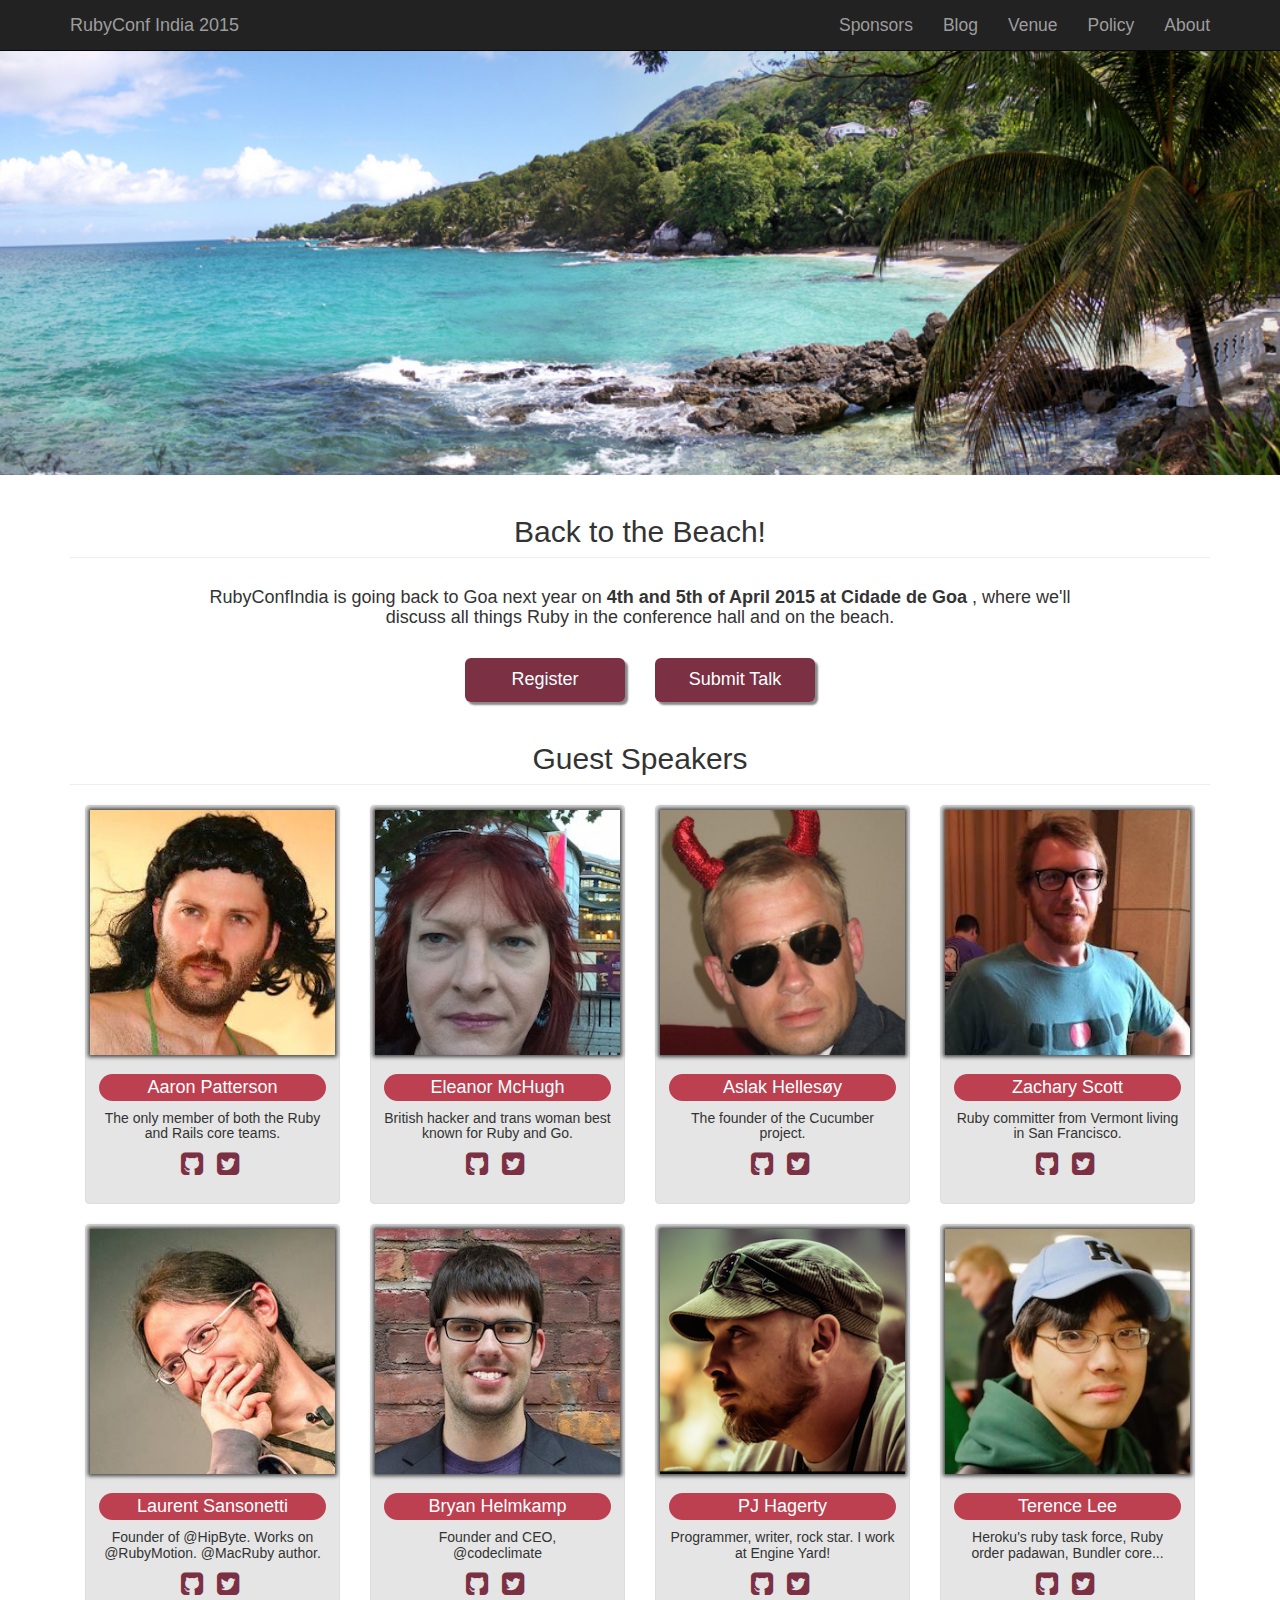
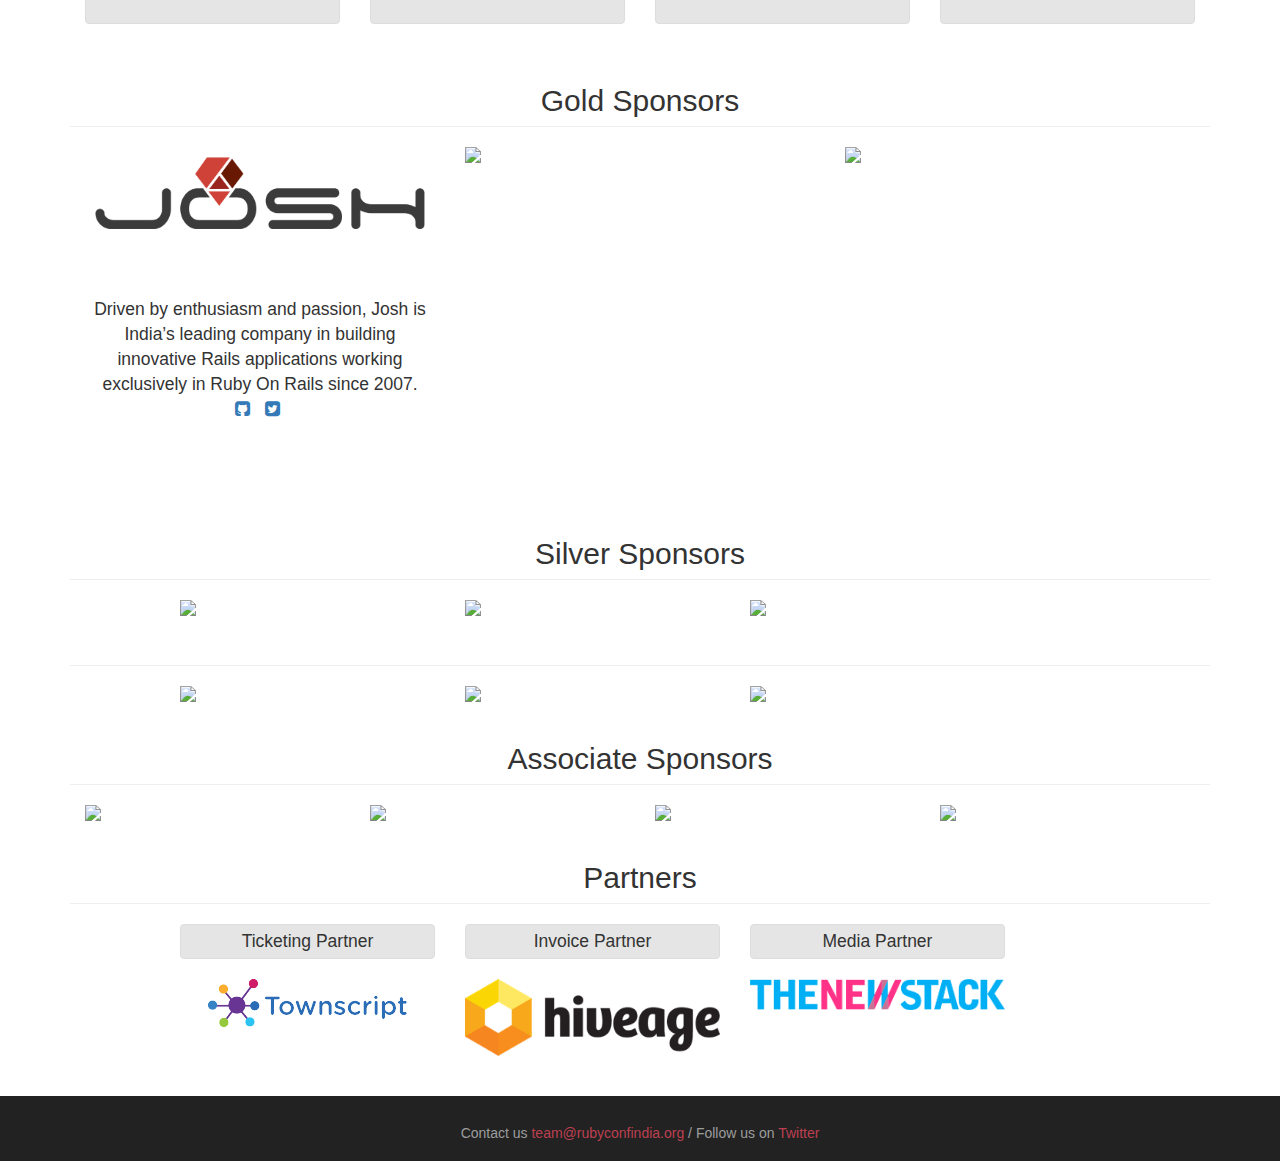
==== commit 59279df2: "Automated commit at 2015-01-13 11:33:21 UTC by middleman-deploy 1.0.0" ====
--- a/index.html
+++ b/index.html
@@ -27,6 +27,9 @@
 <div class='collapse navbar-collapse' id='navlinks'>
 <ul class='nav navbar-nav navbar-right'>
 <li>
+<a href='/sponsors.html'>Sponsors</a>
+</li>
+<li>
 <a href='http://blog.rubyconfindia.org/'>Blog</a>
 </li>
 <li>
@@ -264,21 +267,132 @@
 <div class='row'>
 <div class='col-lg-12 text-center'>
 <h2 class='page-header'>
+Gold Sponsors
+</h2>
+<div class='col-md-4'>
+<div class='gold-sponsor'>
+<a class='logo' href='http://codeignition.com'>
+<img class="img-responsive center-block" src="/img/josh.png" />
+</a>
+<div class='caption'>
+Driven by enthusiasm and passion, Josh is India’s leading company in building innovative Rails applications working exclusively in Ruby On Rails since 2007.
+<ul class='list-inline'>
+<li>
+<a href='https://github.com/joshsoftware'>
+<i class='fa fa-github-square'></i>
+</a>
+</li>
+<li>
+<a href='https://twitter.com/joshsoftware'>
+<i class='fa fa-twitter-square'></i>
+</a>
+</li>
+</ul>
+</div>
+</div>
+</div>
+<div class='col-md-4'>
+<a href='http://codeignition.com'>
+<img class="img-responsive center-block" src="http://placehold.it/350.png&amp;text=Your Company" />
+</a>
+</div>
+<div class='col-md-4'>
+<a href='http://freshdesk.com'>
+<img class="img-responsive center-block" src="http://placehold.it/350.png&amp;text=Your Company" />
+</a>
+</div>
+</div>
+</div>
+<div class='row'>
+<div class='col-lg-12 text-center'>
+<h2 class='page-header'>
+Silver Sponsors
+</h2>
+<div class='col-md-offset-1 col-md-3'>
+<a href='http://townscript.com'>
+<img class="img-responsive center-block" src="http://placehold.it/200.png&amp;text=Your Company" />
+</a>
+</div>
+<div class='col-md-3'>
+<a href='http://townscript.com'>
+<img class="img-responsive center-block" src="http://placehold.it/200.png&amp;text=Your Company" />
+</a>
+</div>
+<div class='col-md-3'>
+<a href='http://townscript.com'>
+<img class="img-responsive center-block" src="http://placehold.it/200.png&amp;text=Your Company" />
+</a>
+</div>
+</div>
+</div>
+<div class='row'>
+<div class='col-lg-12 text-center'>
+<h2 class='page-header'></h2>
+<div class='col-md-offset-1 col-md-3'>
+<a href='http://townscript.com'>
+<img class="img-responsive center-block" src="http://placehold.it/200.png&amp;text=Your Company" />
+</a>
+</div>
+<div class='col-md-3'>
+<a href='http://townscript.com'>
+<img class="img-responsive center-block" src="http://placehold.it/200.png&amp;text=Your Company" />
+</a>
+</div>
+<div class='col-md-3'>
+<a href='http://townscript.com'>
+<img class="img-responsive center-block" src="http://placehold.it/200.png&amp;text=Your Company" />
+</a>
+</div>
+</div>
+</div>
+<div class='row'>
+<div class='col-lg-12 text-center'>
+<h2 class='page-header'>
+Associate Sponsors
+</h2>
+<div class='col-md-3'>
+<a href='http://townscript.com'>
+<img class="img-responsive center-block" src="http://placehold.it/150.png&amp;text=Your Company" />
+</a>
+</div>
+<div class='col-md-3'>
+<a href='http://www.hivage.com'>
+<img class="img-responsive center-block" src="http://placehold.it/150.png&amp;text=Your Company" />
+</a>
+</div>
+<div class='col-md-3'>
+<a href='http://www.thenewstack.io'>
+<img class="img-responsive center-block" src="http://placehold.it/150.png&amp;text=Your Company" />
+</a>
+</div>
+<div class='col-md-3'>
+<a href='http://www.thenewstack.io'>
+<img class="img-responsive center-block" src="http://placehold.it/150.png&amp;text=Your Company" />
+</a>
+</div>
+</div>
+</div>
+<div class='row'>
+<div class='col-lg-12 text-center'>
+<h2 class='page-header'>
 Partners
 </h2>
-<div class='col-md-4'>
-<a href='http://townscript.com'>
-<img class="img-responsive" src="/img/townscript.png" />
-</a>
-</div>
-<div class='col-md-4'>
+<div class='col-md-3 col-md-offset-1'>
+<div class='thumbnail caption'>Ticketing Partner</div>
+<a href='http://townscript.com'>
+<img class="img-responsive center-block" src="/img/townscript.png" />
+</a>
+</div>
+<div class='col-md-3'>
+<div class='thumbnail caption'>Invoice Partner</div>
 <a href='http://www.hivage.com'>
-<img class="img-responsive" src="/img/hiveage.png" />
-</a>
-</div>
-<div class='col-md-4'>
+<img class="img-responsive center-block" src="/img/hiveage.png" />
+</a>
+</div>
+<div class='col-md-3'>
+<div class='thumbnail caption'>Media Partner</div>
 <a href='http://www.thenewstack.io'>
-<img class="img-responsive" src="/img/newstack.png" />
+<img class="img-responsive center-block" src="/img/newstack.png" />
 </a>
 </div>
 </div>
--- a/css/all.css
+++ b/css/all.css
@@ -7276,3 +7276,16 @@
   border-radius: 20px;
   color: #ffffff;
   line-height: 150%; }
+
+/* line 102, /Users/gautamrege/work/rubyconfindia.github.io/source/css/all.css.scss */
+.gold-sponsor {
+  min-height: 350px; }
+  /* line 104, /Users/gautamrege/work/rubyconfindia.github.io/source/css/all.css.scss */
+  .gold-sponsor .logo {
+    display: inline-block;
+    min-height: 150px; }
+    /* line 107, /Users/gautamrege/work/rubyconfindia.github.io/source/css/all.css.scss */
+    .gold-sponsor .logo img {
+      display: inline-block;
+      position: relative;
+      padding: 10px; }
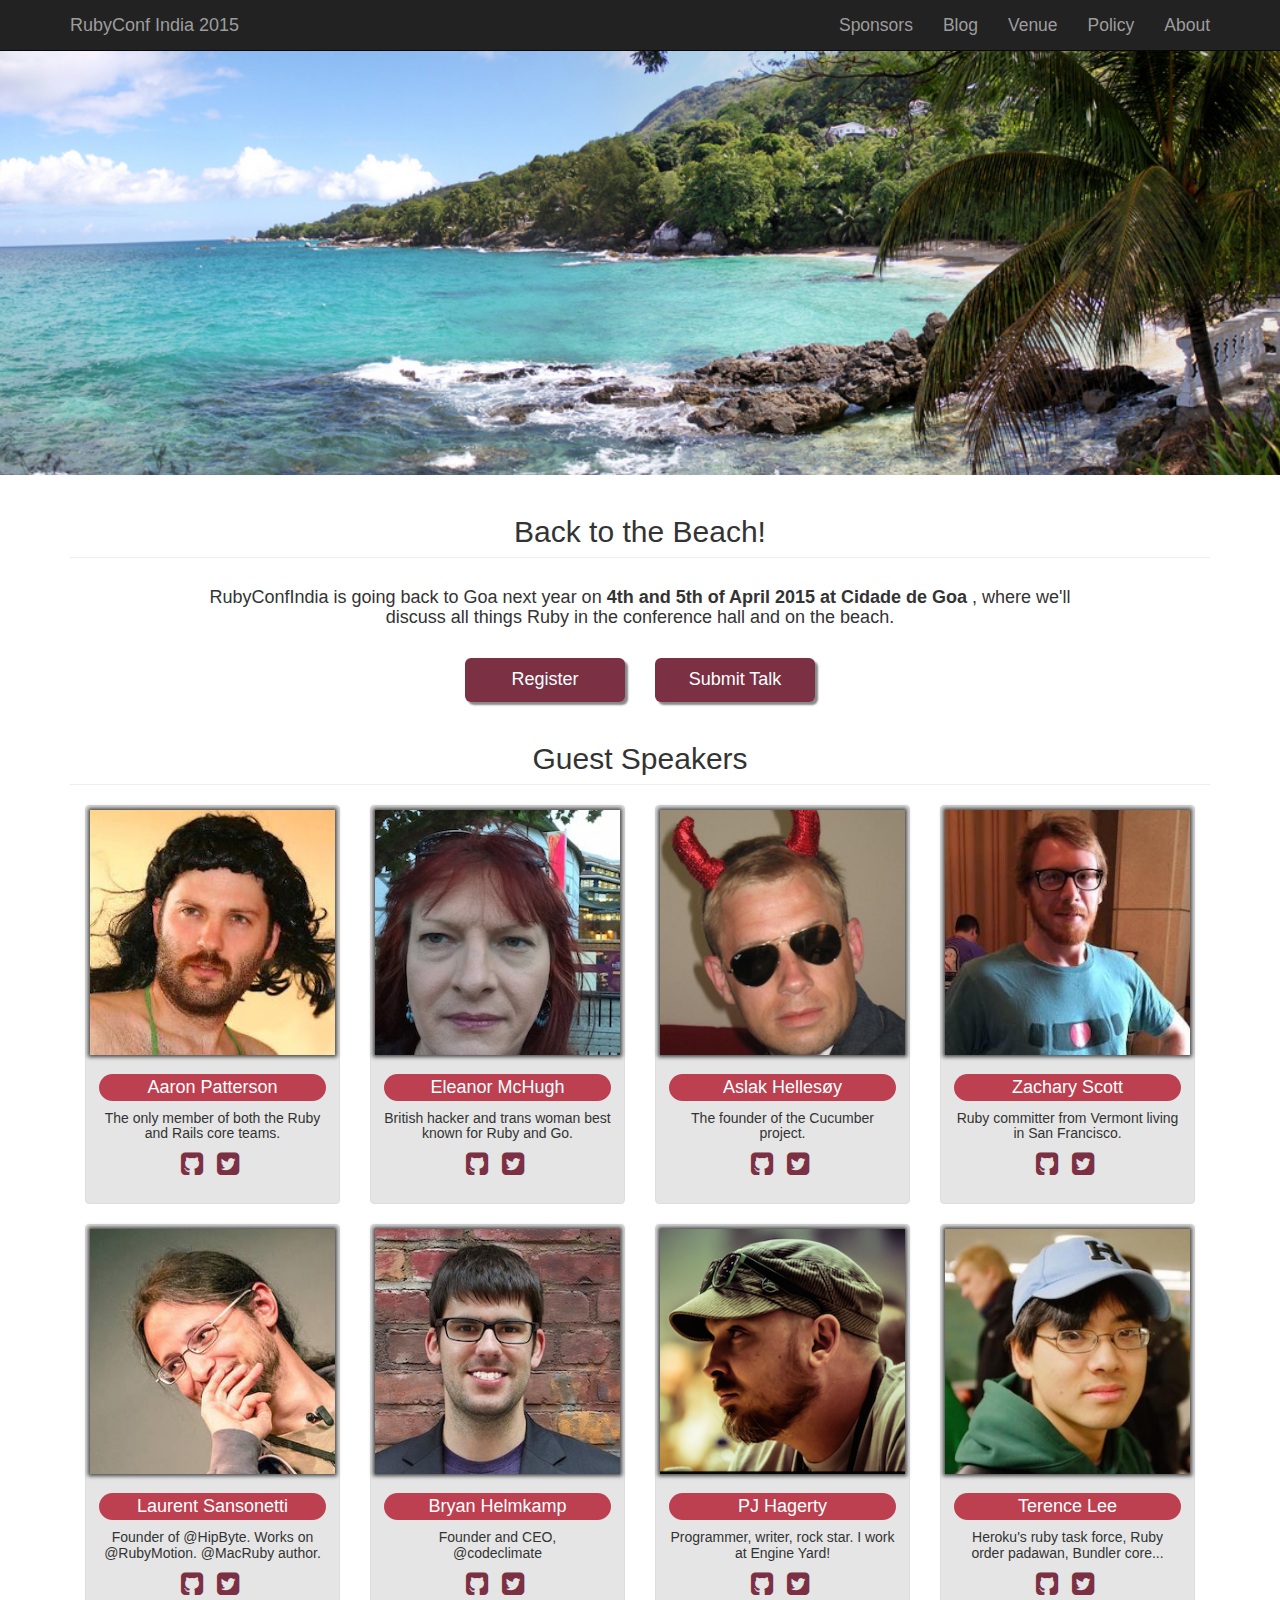
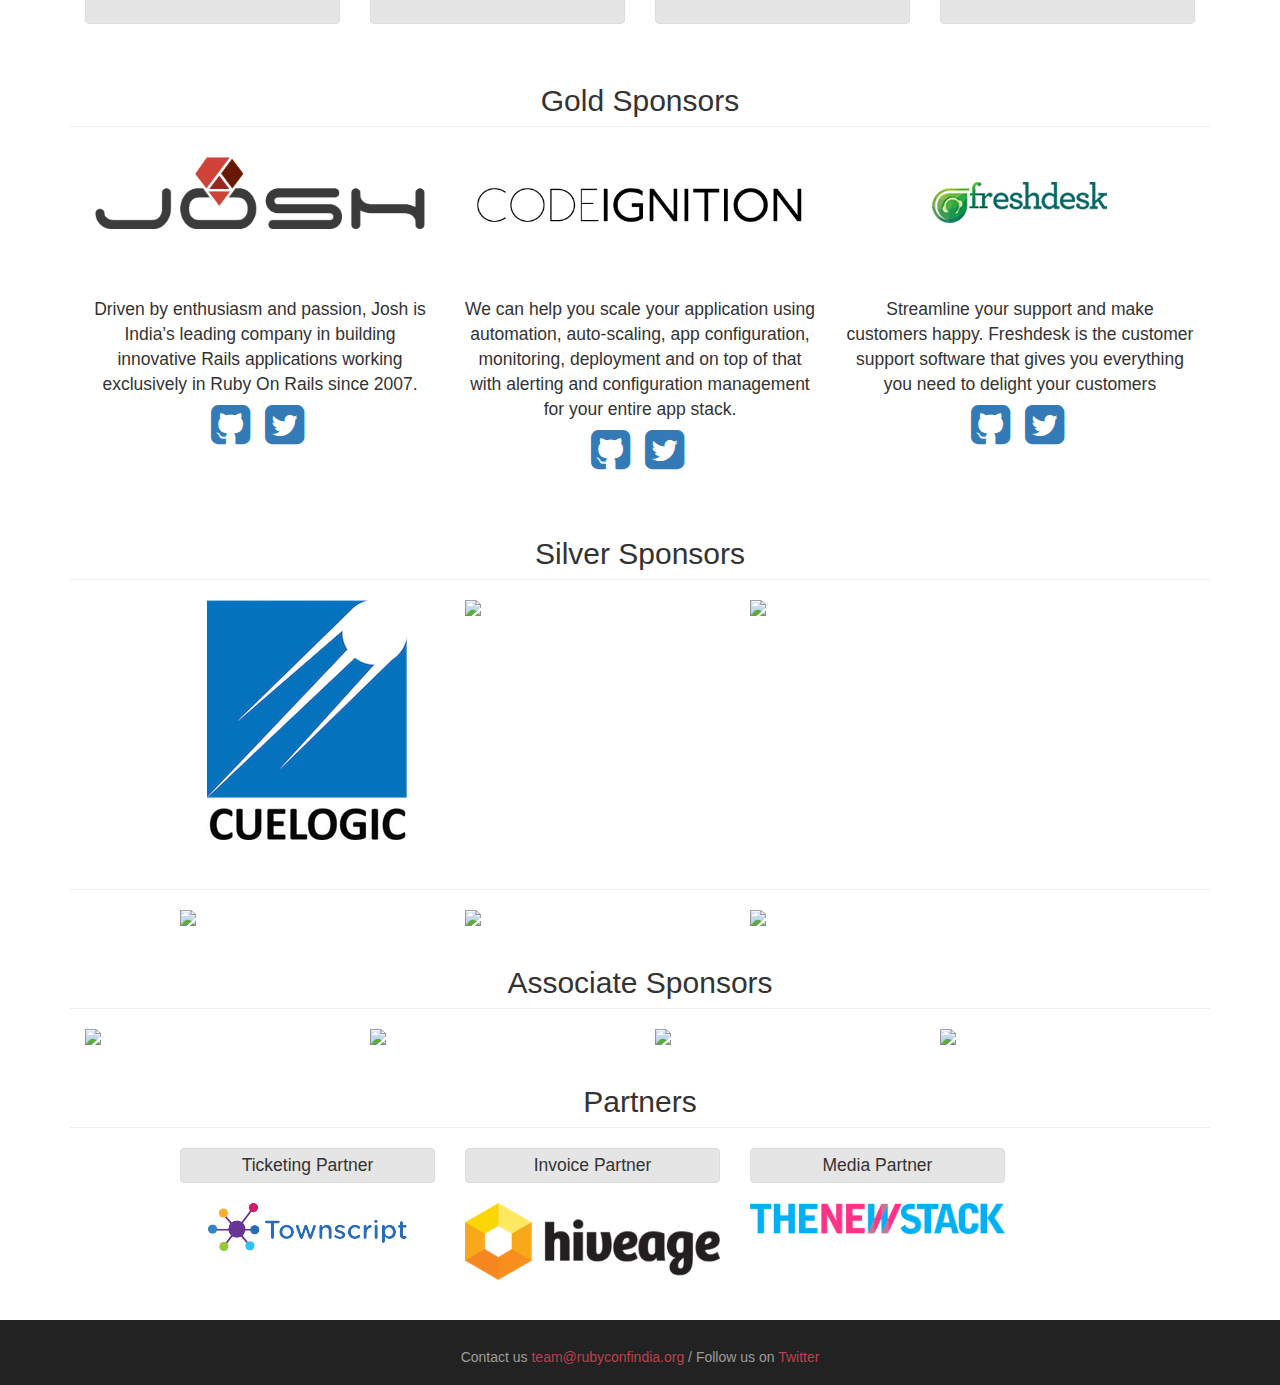
==== commit 429497f6: "Automated commit at 2015-01-13 12:08:19 UTC by middleman-deploy 1.0.0" ====
--- a/index.html
+++ b/index.html
@@ -271,7 +271,7 @@
 </h2>
 <div class='col-md-4'>
 <div class='gold-sponsor'>
-<a class='logo' href='http://codeignition.com'>
+<a class='logo' href='http://joshsoftware.com'>
 <img class="img-responsive center-block" src="/img/josh.png" />
 </a>
 <div class='caption'>
@@ -292,14 +292,48 @@
 </div>
 </div>
 <div class='col-md-4'>
-<a href='http://codeignition.com'>
-<img class="img-responsive center-block" src="http://placehold.it/350.png&amp;text=Your Company" />
-</a>
+<div class='gold-sponsor'>
+<a class='logo' href='http://codeignition.com' style='padding-top: 25px'>
+<img class="img-responsive center-block" src="/img/codeignition.png" />
+</a>
+<div class='caption'>
+We can help you scale your application using automation, auto-scaling, app configuration, monitoring, deployment and on top of that with alerting and configuration management for your entire app stack.
+<ul class='list-inline'>
+<li>
+<a href='https://github.com/codeignition'>
+<i class='fa fa-github-square'></i>
+</a>
+</li>
+<li>
+<a href='https://twitter.com/codeignition'>
+<i class='fa fa-twitter-square'></i>
+</a>
+</li>
+</ul>
+</div>
+</div>
 </div>
 <div class='col-md-4'>
-<a href='http://freshdesk.com'>
-<img class="img-responsive center-block" src="http://placehold.it/350.png&amp;text=Your Company" />
-</a>
+<div class='gold-sponsor'>
+<a class='logo' href='http://freshdesk.com' style='padding-top: 25px'>
+<img class="img-responsive center-block" src="/img/freshdesk.png" />
+</a>
+<div class='caption'>
+Streamline your support and make customers happy. Freshdesk is the customer support software that gives you everything you need to delight your customers
+<ul class='list-inline'>
+<li>
+<a href='https://github.com/freshdesk'>
+<i class='fa fa-github-square'></i>
+</a>
+</li>
+<li>
+<a href='https://twitter.com/freshdesk'>
+<i class='fa fa-twitter-square'></i>
+</a>
+</li>
+</ul>
+</div>
+</div>
 </div>
 </div>
 </div>
@@ -309,8 +343,8 @@
 Silver Sponsors
 </h2>
 <div class='col-md-offset-1 col-md-3'>
-<a href='http://townscript.com'>
-<img class="img-responsive center-block" src="http://placehold.it/200.png&amp;text=Your Company" />
+<a href='http://cuelogic.com'>
+<img class="img-responsive center-block" src="/img/cuelogic.png" />
 </a>
 </div>
 <div class='col-md-3'>
--- a/css/all.css
+++ b/css/all.css
@@ -7289,3 +7289,7 @@
       display: inline-block;
       position: relative;
       padding: 10px; }
+  /* line 113, /Users/gautamrege/work/rubyconfindia.github.io/source/css/all.css.scss */
+  .gold-sponsor .fa {
+    padding-top: 5px;
+    font-size: 46px !important; }
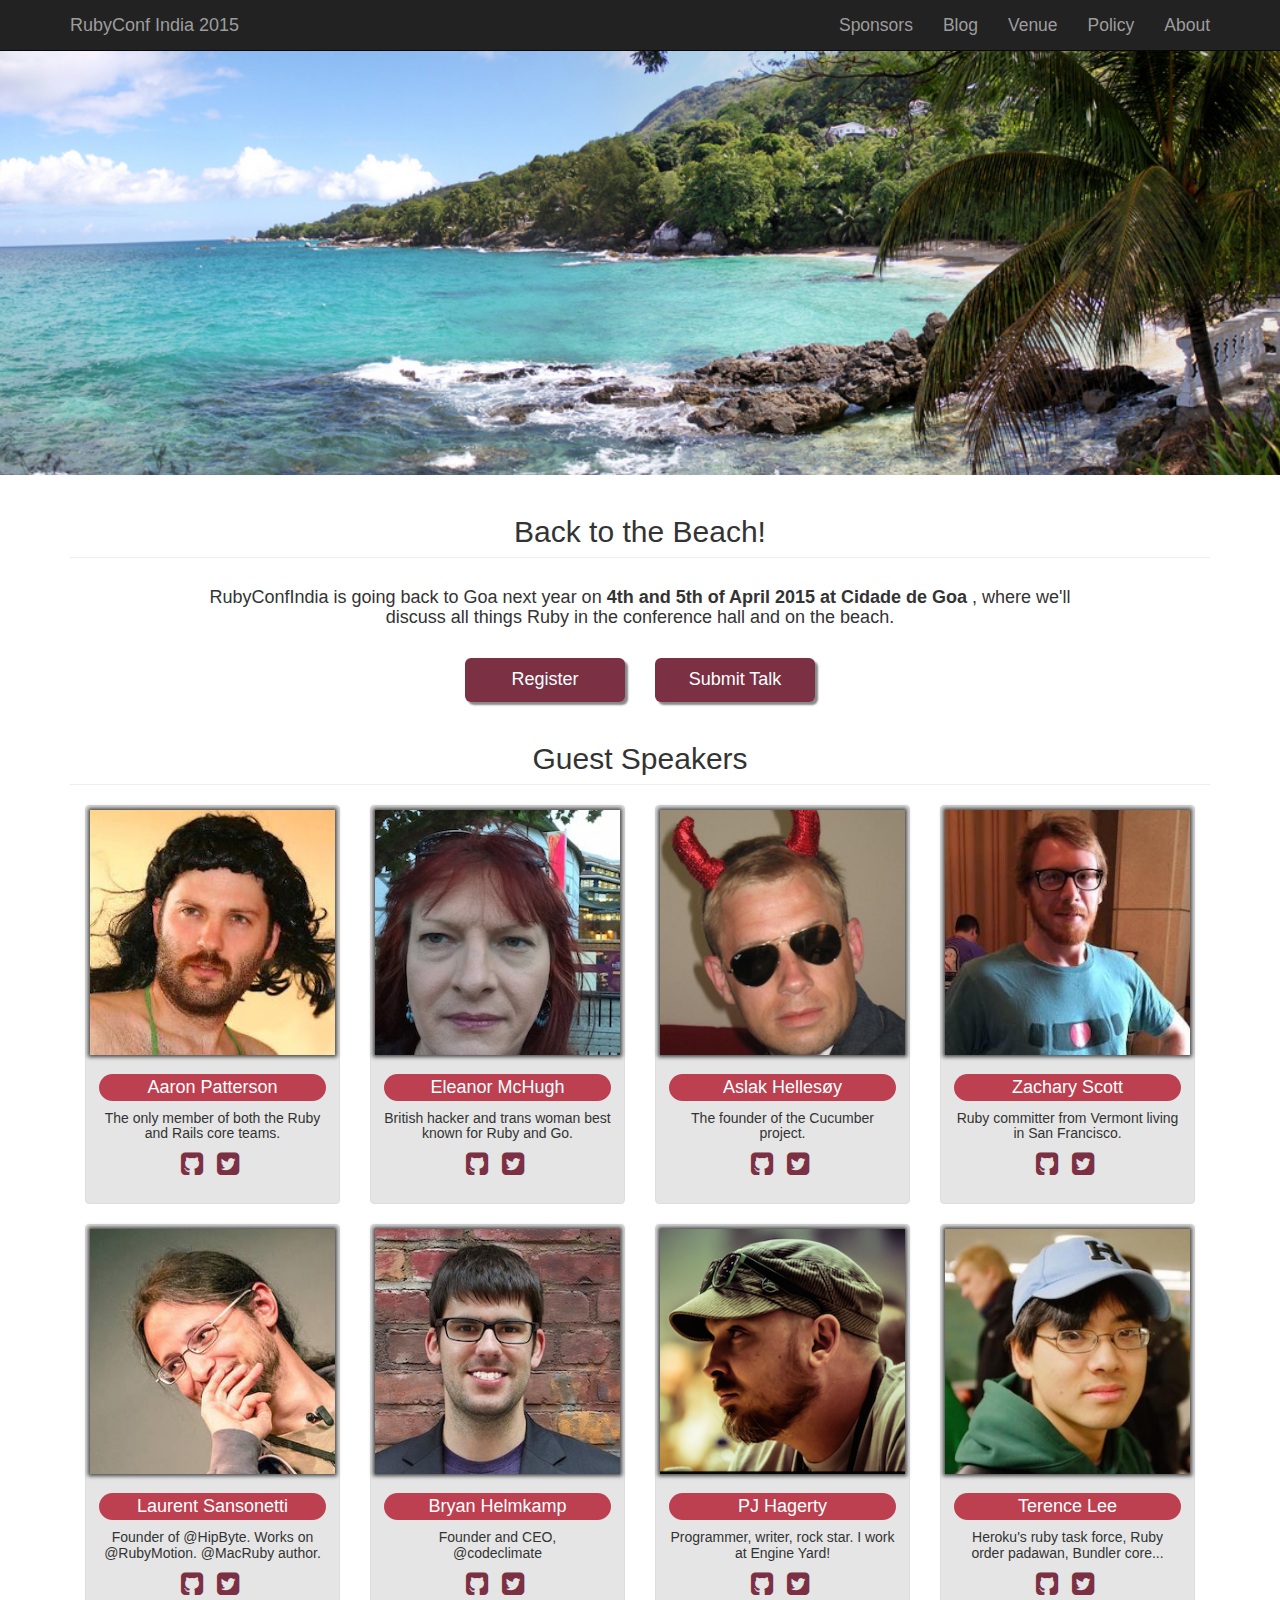
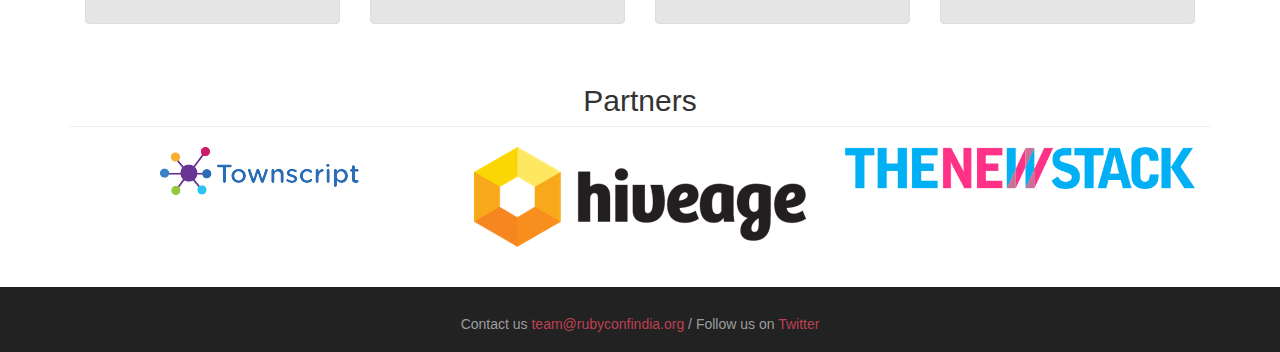
==== commit abca4ada: "Automated commit at 2015-01-13 12:28:56 UTC by middleman-deploy 1.0.0" ====
--- a/index.html
+++ b/index.html
@@ -267,164 +267,19 @@
 <div class='row'>
 <div class='col-lg-12 text-center'>
 <h2 class='page-header'>
-Gold Sponsors
+Partners
 </h2>
 <div class='col-md-4'>
-<div class='gold-sponsor'>
-<a class='logo' href='http://joshsoftware.com'>
-<img class="img-responsive center-block" src="/img/josh.png" />
-</a>
-<div class='caption'>
-Driven by enthusiasm and passion, Josh is India’s leading company in building innovative Rails applications working exclusively in Ruby On Rails since 2007.
-<ul class='list-inline'>
-<li>
-<a href='https://github.com/joshsoftware'>
-<i class='fa fa-github-square'></i>
-</a>
-</li>
-<li>
-<a href='https://twitter.com/joshsoftware'>
-<i class='fa fa-twitter-square'></i>
-</a>
-</li>
-</ul>
-</div>
-</div>
-</div>
-<div class='col-md-4'>
-<div class='gold-sponsor'>
-<a class='logo' href='http://codeignition.com' style='padding-top: 25px'>
-<img class="img-responsive center-block" src="/img/codeignition.png" />
-</a>
-<div class='caption'>
-We can help you scale your application using automation, auto-scaling, app configuration, monitoring, deployment and on top of that with alerting and configuration management for your entire app stack.
-<ul class='list-inline'>
-<li>
-<a href='https://github.com/codeignition'>
-<i class='fa fa-github-square'></i>
-</a>
-</li>
-<li>
-<a href='https://twitter.com/codeignition'>
-<i class='fa fa-twitter-square'></i>
-</a>
-</li>
-</ul>
-</div>
-</div>
-</div>
-<div class='col-md-4'>
-<div class='gold-sponsor'>
-<a class='logo' href='http://freshdesk.com' style='padding-top: 25px'>
-<img class="img-responsive center-block" src="/img/freshdesk.png" />
-</a>
-<div class='caption'>
-Streamline your support and make customers happy. Freshdesk is the customer support software that gives you everything you need to delight your customers
-<ul class='list-inline'>
-<li>
-<a href='https://github.com/freshdesk'>
-<i class='fa fa-github-square'></i>
-</a>
-</li>
-<li>
-<a href='https://twitter.com/freshdesk'>
-<i class='fa fa-twitter-square'></i>
-</a>
-</li>
-</ul>
-</div>
-</div>
-</div>
-</div>
-</div>
-<div class='row'>
-<div class='col-lg-12 text-center'>
-<h2 class='page-header'>
-Silver Sponsors
-</h2>
-<div class='col-md-offset-1 col-md-3'>
-<a href='http://cuelogic.com'>
-<img class="img-responsive center-block" src="/img/cuelogic.png" />
-</a>
-</div>
-<div class='col-md-3'>
-<a href='http://townscript.com'>
-<img class="img-responsive center-block" src="http://placehold.it/200.png&amp;text=Your Company" />
-</a>
-</div>
-<div class='col-md-3'>
-<a href='http://townscript.com'>
-<img class="img-responsive center-block" src="http://placehold.it/200.png&amp;text=Your Company" />
-</a>
-</div>
-</div>
-</div>
-<div class='row'>
-<div class='col-lg-12 text-center'>
-<h2 class='page-header'></h2>
-<div class='col-md-offset-1 col-md-3'>
-<a href='http://townscript.com'>
-<img class="img-responsive center-block" src="http://placehold.it/200.png&amp;text=Your Company" />
-</a>
-</div>
-<div class='col-md-3'>
-<a href='http://townscript.com'>
-<img class="img-responsive center-block" src="http://placehold.it/200.png&amp;text=Your Company" />
-</a>
-</div>
-<div class='col-md-3'>
-<a href='http://townscript.com'>
-<img class="img-responsive center-block" src="http://placehold.it/200.png&amp;text=Your Company" />
-</a>
-</div>
-</div>
-</div>
-<div class='row'>
-<div class='col-lg-12 text-center'>
-<h2 class='page-header'>
-Associate Sponsors
-</h2>
-<div class='col-md-3'>
-<a href='http://townscript.com'>
-<img class="img-responsive center-block" src="http://placehold.it/150.png&amp;text=Your Company" />
-</a>
-</div>
-<div class='col-md-3'>
-<a href='http://www.hivage.com'>
-<img class="img-responsive center-block" src="http://placehold.it/150.png&amp;text=Your Company" />
-</a>
-</div>
-<div class='col-md-3'>
-<a href='http://www.thenewstack.io'>
-<img class="img-responsive center-block" src="http://placehold.it/150.png&amp;text=Your Company" />
-</a>
-</div>
-<div class='col-md-3'>
-<a href='http://www.thenewstack.io'>
-<img class="img-responsive center-block" src="http://placehold.it/150.png&amp;text=Your Company" />
-</a>
-</div>
-</div>
-</div>
-<div class='row'>
-<div class='col-lg-12 text-center'>
-<h2 class='page-header'>
-Partners
-</h2>
-<div class='col-md-3 col-md-offset-1'>
-<div class='thumbnail caption'>Ticketing Partner</div>
 <a href='http://townscript.com'>
 <img class="img-responsive center-block" src="/img/townscript.png" />
 </a>
 </div>
-<div class='col-md-3'>
-<div class='thumbnail caption'>Invoice Partner</div>
+<div class='col-md-4'>
 <a href='http://www.hivage.com'>
 <img class="img-responsive center-block" src="/img/hiveage.png" />
 </a>
 </div>
-<div class='col-md-3'>
-<div class='thumbnail caption'>Media Partner</div>
+<div class='col-md-4'>
 <a href='http://www.thenewstack.io'>
 <img class="img-responsive center-block" src="/img/newstack.png" />
 </a>
--- a/css/all.css
+++ b/css/all.css
@@ -7276,20 +7276,3 @@
   border-radius: 20px;
   color: #ffffff;
   line-height: 150%; }
-
-/* line 102, /Users/gautamrege/work/rubyconfindia.github.io/source/css/all.css.scss */
-.gold-sponsor {
-  min-height: 350px; }
-  /* line 104, /Users/gautamrege/work/rubyconfindia.github.io/source/css/all.css.scss */
-  .gold-sponsor .logo {
-    display: inline-block;
-    min-height: 150px; }
-    /* line 107, /Users/gautamrege/work/rubyconfindia.github.io/source/css/all.css.scss */
-    .gold-sponsor .logo img {
-      display: inline-block;
-      position: relative;
-      padding: 10px; }
-  /* line 113, /Users/gautamrege/work/rubyconfindia.github.io/source/css/all.css.scss */
-  .gold-sponsor .fa {
-    padding-top: 5px;
-    font-size: 46px !important; }
